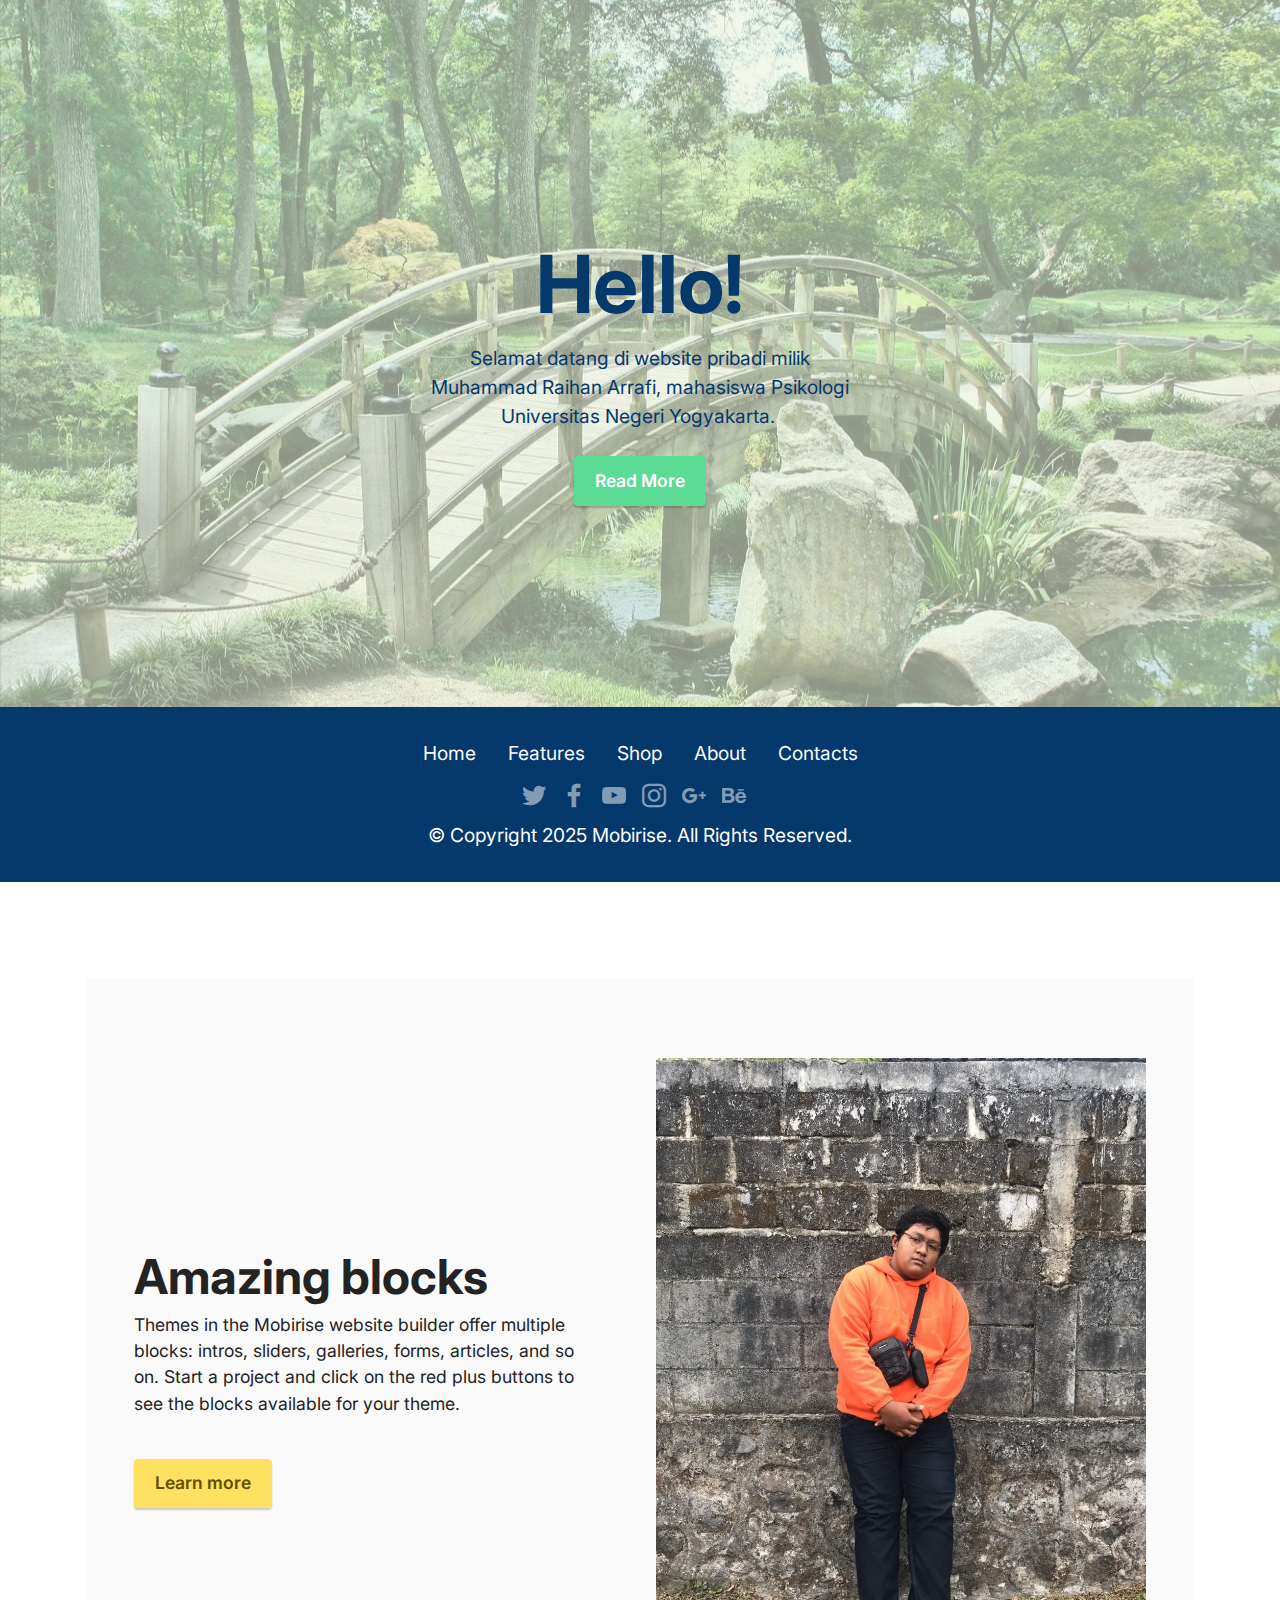
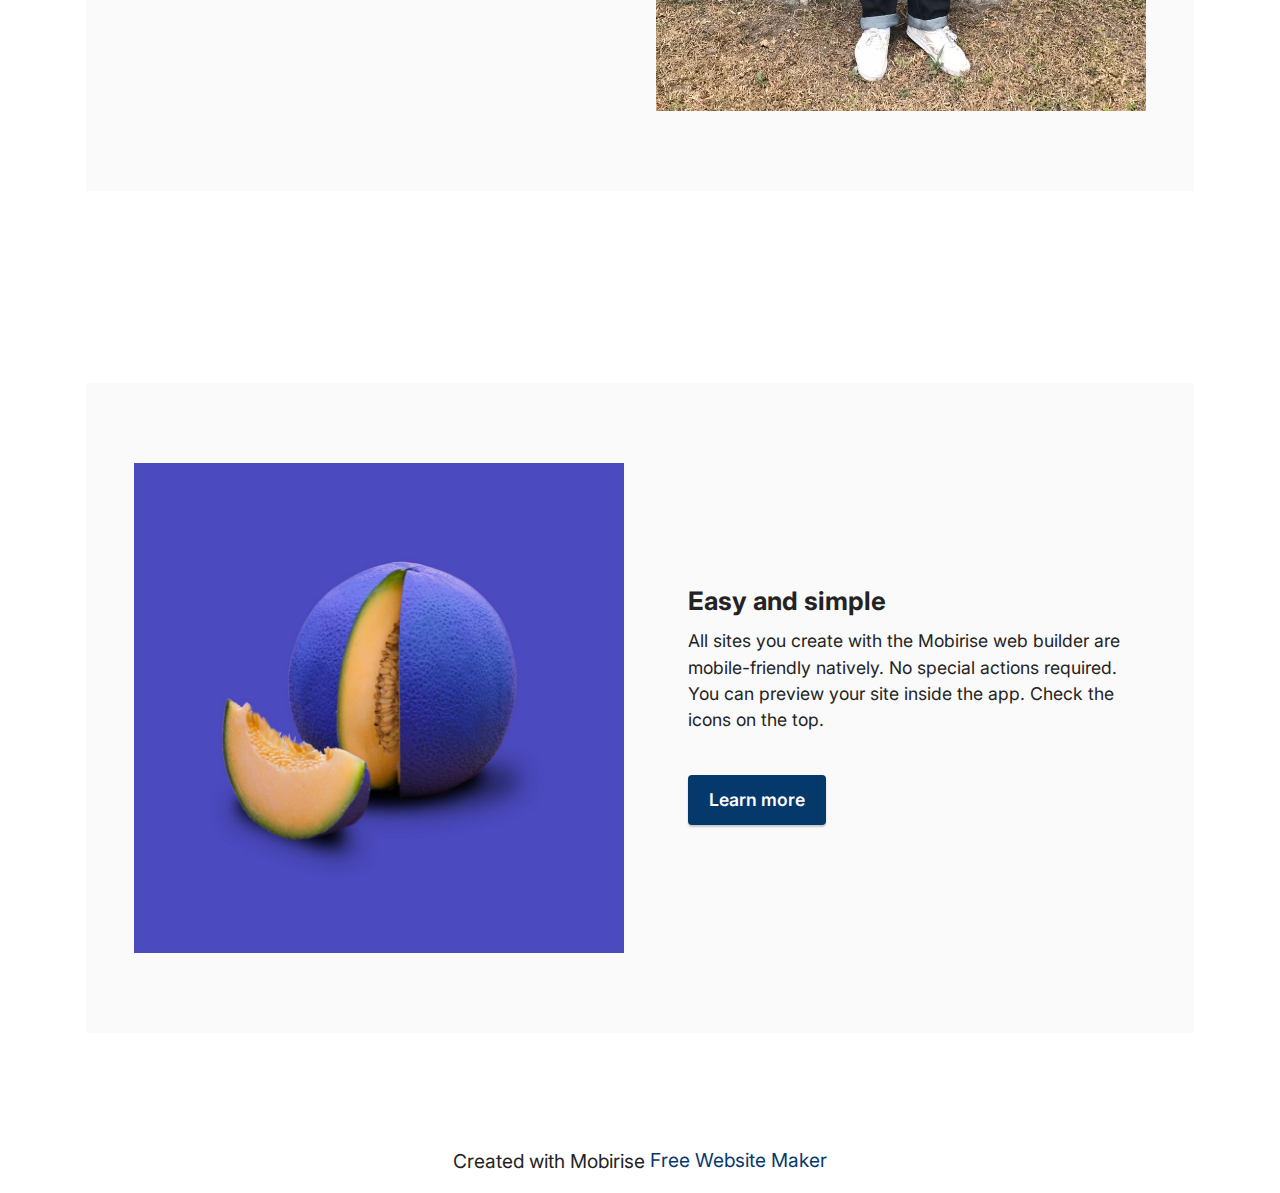
==== index.html @ 6d217d8e "create github pages" ====
<!DOCTYPE html>
<html  >
<head>
  <!-- Site made with Mobirise Website Builder v5.6.8, https://mobirise.com -->
  <meta charset="UTF-8">
  <meta http-equiv="X-UA-Compatible" content="IE=edge">
  <meta name="generator" content="Mobirise v5.6.8, mobirise.com">
  <meta name="twitter:card" content="summary_large_image"/>
  <meta name="twitter:image:src" content="">
  <meta property="og:image" content="">
  <meta name="twitter:title" content="Home">
  <meta name="viewport" content="width=device-width, initial-scale=1, minimum-scale=1">
  <link rel="shortcut icon" href="assets/images/logo5.png" type="image/x-icon">
  <meta name="description" content="">
  
  
  <title>Home</title>
  <link rel="stylesheet" href="assets/bootstrap/css/bootstrap.min.css">
  <link rel="stylesheet" href="assets/bootstrap/css/bootstrap-grid.min.css">
  <link rel="stylesheet" href="assets/bootstrap/css/bootstrap-reboot.min.css">
  <link rel="stylesheet" href="assets/socicon/css/styles.css">
  <link rel="stylesheet" href="assets/theme/css/style.css">
  <link rel="preload" href="https://fonts.googleapis.com/css?family=Inter:100,200,300,400,500,600,700,800,900&display=swap" as="style" onload="this.onload=null;this.rel='stylesheet'">
  <noscript><link rel="stylesheet" href="https://fonts.googleapis.com/css?family=Inter:100,200,300,400,500,600,700,800,900&display=swap"></noscript>
  <link rel="preload" as="style" href="assets/mobirise/css/mbr-additional.css"><link rel="stylesheet" href="assets/mobirise/css/mbr-additional.css" type="text/css">
  
  
  
  
</head>
<body>
  
  <section data-bs-version="5.1" class="header1 cid-sFCAOqBTxa" id="header1-i">

    

    <div class="mbr-overlay" style="opacity: 0.6; background-color: rgb(237, 245, 225);"></div>

    <div class="container">
        <div class="row justify-content-center">
            <div class="col-12 col-lg-8">
                <h1 class="mbr-section-title mbr-fonts-style mb-3 display-1"><strong>Hello!</strong></h1>
                
                <p class="mbr-text mbr-fonts-style display-7">Selamat datang di website pribadi milik
<br>Muhammad Raihan Arrafi, mahasiswa Psikologi
<br>Universitas Negeri Yogyakarta.&nbsp;<br></p>
                <div class="mbr-section-btn mt-3"><a class="btn btn-secondary display-4" href="index.html#features16-9">Read More</a></div>
            </div>
        </div>
    </div>
</section>

<section data-bs-version="5.1" class="footer3 cid-sFAOjz8nX7" once="footers" id="footer3-d">

    

    

    <div class="container">
        <div class="media-container-row align-center mbr-white">
            <div class="row row-links">
                <ul class="foot-menu">
                    
                    
                    
                    
                    
                <li class="foot-menu-item mbr-fonts-style display-7"><a href="#top" class="text-white">Home</a></li><li class="foot-menu-item mbr-fonts-style display-7"><a href="index.html#content4-5" class="text-white">Features</a></li><li class="foot-menu-item mbr-fonts-style display-7"><a href="index.html#content4-6" class="text-white">Shop</a></li><li class="foot-menu-item mbr-fonts-style display-7"><a href="index.html#features16-9" class="text-white">About</a></li><li class="foot-menu-item mbr-fonts-style display-7"><a href="index.html#contacts3-c" class="text-white">Contacts</a></li></ul>
            </div>
            <div class="row social-row">
                <div class="social-list align-right pb-2">
                    
                    
                    
                    
                    
                    
                <div class="soc-item">
                        <a href="https://twitter.com/mobirise" target="_blank">
                            <span class="socicon-twitter socicon mbr-iconfont mbr-iconfont-social"></span>
                        </a>
                    </div><div class="soc-item">
                        <a href="https://www.facebook.com/pages/Mobirise/1616226671953247" target="_blank">
                            <span class="socicon-facebook socicon mbr-iconfont mbr-iconfont-social"></span>
                        </a>
                    </div><div class="soc-item">
                        <a href="https://www.youtube.com/c/mobirise" target="_blank">
                            <span class="socicon-youtube socicon mbr-iconfont mbr-iconfont-social"></span>
                        </a>
                    </div><div class="soc-item">
                        <a href="https://instagram.com/mobirise" target="_blank">
                            <span class="socicon-instagram socicon mbr-iconfont mbr-iconfont-social"></span>
                        </a>
                    </div><div class="soc-item">
                        <a href="https://plus.google.com/u/0/+Mobirise" target="_blank">
                            <span class="socicon-googleplus socicon mbr-iconfont mbr-iconfont-social"></span>
                        </a>
                    </div><div class="soc-item">
                        <a href="https://www.behance.net/Mobirise" target="_blank">
                            <span class="socicon-behance socicon mbr-iconfont mbr-iconfont-social"></span>
                        </a>
                    </div></div>
            </div>
            <div class="row row-copirayt">
                <p class="mbr-text mb-0 mbr-fonts-style mbr-white align-center display-7">
                    © Copyright 2025 Mobirise. All Rights Reserved.
                </p>
            </div>
        </div>
    </div>
</section>

<section data-bs-version="5.1" class="features15 cid-t6nglUNCqf" id="features16-2">

    

    
    
    <div class="container">
        <div class="content-wrapper">
            <div class="row align-items-center">
                <div class="col-12 col-lg">
                    <div class="text-wrapper">
                        <h6 class="card-title mbr-fonts-style display-2">
                            <strong>Amazing blocks</strong>
                        </h6>
                        <p class="mbr-text mbr-fonts-style mb-4 display-4">
                            Themes in the Mobirise website builder offer multiple blocks: intros, sliders, galleries, forms, articles, and so on. Start a project and click on the red plus buttons to see the blocks available for your theme.</p>
                        <div class="mbr-section-btn mt-3">
                            <a class="btn btn-warning display-4" href="https://mobiri.se">Learn more</a>
                        </div>
                    </div>
                </div>
                <div class="col-12 col-lg-6">
                    <div class="image-wrapper">
                        <img src="assets/images/whatsapp-image-2022-05-20-at-4.01.38-pm.jpeg" alt="Mobirise Website Builder">
                    </div>
                </div>
            </div>
        </div>
    </div>
</section>

<section data-bs-version="5.1" class="features16 cid-t6nhcdOhXh" id="features17-3">
    

    
    
    <div class="container">
        <div class="content-wrapper">
            <div class="row align-items-center">
                <div class="col-12 col-lg-6">
                    <div class="image-wrapper">
                        <img src="assets/images/sq1.jpg" alt="Mobirise Website Builder">
                    </div>
                </div>
                <div class="col-12 col-lg">
                    <div class="text-wrapper">
                        <h6 class="card-title mbr-fonts-style display-5">
                            <strong>Easy and simple</strong>
                        </h6>
                        <p class="mbr-text mbr-fonts-style mb-4 display-4">
                            All sites you create with the Mobirise web builder are mobile-friendly natively. No special actions required. You can preview your site inside the app. Check the icons on the top.</p>
                        <div class="mbr-section-btn mt-3">
                            <a class="btn btn-primary display-4" href="https://mobiri.se">
                                Learn more
                            </a>
                        </div>
                    </div>
                </div>
            </div>
        </div>
    </div>
</section><section class="display-7" style="padding: 0;align-items: center;justify-content: center;flex-wrap: wrap;    align-content: center;display: flex;position: relative;height: 4rem;"><a href="https://mobiri.se/" style="flex: 1 1;height: 4rem;position: absolute;width: 100%;z-index: 1;"><img alt="" style="height: 4rem;" src="[data-uri]"></a><p style="margin: 0;text-align: center;" class="display-7">Created with Mobirise &#8204;</p><a style="z-index:1" href="https://mobirise.com/website-maker.html">Free Website Maker</a></section><script src="assets/bootstrap/js/bootstrap.bundle.min.js"></script>  <script src="assets/smoothscroll/smooth-scroll.js"></script>  <script src="assets/ytplayer/index.js"></script>  <script src="assets/theme/js/script.js"></script>  
  
  
</body>
</html>
---- assets/socicon/css/styles.css ----
@charset "UTF-8";

@font-face {
  font-family: 'Socicon';
  src:  url('../fonts/socicon.eot');
  src:  url('../fonts/socicon.eot?#iefix') format('embedded-opentype'),
    url('../fonts/socicon.woff2') format('woff2'),
    url('../fonts/socicon.ttf') format('truetype'),
    url('../fonts/socicon.woff') format('woff'),
    url('../fonts/socicon.svg#socicon') format('svg');
  font-weight: normal;
  font-style: normal;
  font-display: swap;
}

[data-icon]:before {
  font-family: "socicon" !important;
  content: attr(data-icon);
  font-style: normal !important;
  font-weight: normal !important;
  font-variant: normal !important;
  text-transform: none !important;
  speak: none;
  line-height: 1;
  -webkit-font-smoothing: antialiased;
  -moz-osx-font-smoothing: grayscale;
}

[class^="socicon-"], [class*=" socicon-"] {
  /* use !important to prevent issues with browser extensions that change fonts */
  font-family: 'Socicon' !important;
  speak: none;
  font-style: normal;
  font-weight: normal;
  font-variant: normal;
  text-transform: none;
  line-height: 1;

  /* Better Font Rendering =========== */
  -webkit-font-smoothing: antialiased;
  -moz-osx-font-smoothing: grayscale;
}

.socicon-eitaa:before {
  content: "\e97c";
}
.socicon-soroush:before {
  content: "\e97d";
}
.socicon-bale:before {
  content: "\e97e";
}
.socicon-zazzle:before {
  content: "\e97b";
}
.socicon-society6:before {
  content: "\e97a";
}
.socicon-redbubble:before {
  content: "\e979";
}
.socicon-avvo:before {
  content: "\e978";
}
.socicon-stitcher:before {
  content: "\e977";
}
.socicon-googlehangouts:before {
  content: "\e974";
}
.socicon-dlive:before {
  content: "\e975";
}
.socicon-vsco:before {
  content: "\e976";
}
.socicon-flipboard:before {
  content: "\e973";
}
.socicon-ubuntu:before {
  content: "\e958";
}
.socicon-artstation:before {
  content: "\e959";
}
.socicon-invision:before {
  content: "\e95a";
}
.socicon-torial:before {
  content: "\e95b";
}
.socicon-collectorz:before {
  content: "\e95c";
}
.socicon-seenthis:before {
  content: "\e95d";
}
.socicon-googleplaymusic:before {
  content: "\e95e";
}
.socicon-debian:before {
  content: "\e95f";
}
.socicon-filmfreeway:before {
  content: "\e960";
}
.socicon-gnome:before {
  content: "\e961";
}
.socicon-itchio:before {
  content: "\e962";
}
.socicon-jamendo:before {
  content: "\e963";
}
.socicon-mix:before {
  content: "\e964";
}
.socicon-sharepoint:before {
  content: "\e965";
}
.socicon-tinder:before {
  content: "\e966";
}
.socicon-windguru:before {
  content: "\e967";
}
.socicon-cdbaby:before {
  content: "\e968";
}
.socicon-elementaryos:before {
  content: "\e969";
}
.socicon-stage32:before {
  content: "\e96a";
}
.socicon-tiktok:before {
  content: "\e96b";
}
.socicon-gitter:before {
  content: "\e96c";
}
.socicon-letterboxd:before {
  content: "\e96d";
}
.socicon-threema:before {
  content: "\e96e";
}
.socicon-splice:before {
  content: "\e96f";
}
.socicon-metapop:before {
  content: "\e970";
}
.socicon-naver:before {
  content: "\e971";
}
.socicon-remote:before {
  content: "\e972";
}
.socicon-internet:before {
  content: "\e957";
}
.socicon-moddb:before {
  content: "\e94b";
}
.socicon-indiedb:before {
  content: "\e94c";
}
.socicon-traxsource:before {
  content: "\e94d";
}
.socicon-gamefor:before {
  content: "\e94e";
}
.socicon-pixiv:before {
  content: "\e94f";
}
.socicon-myanimelist:before {
  content: "\e950";
}
.socicon-blackberry:before {
  content: "\e951";
}
.socicon-wickr:before {
  content: "\e952";
}
.socicon-spip:before {
  content: "\e953";
}
.socicon-napster:before {
  content: "\e954";
}
.socicon-beatport:before {
  content: "\e955";
}
.socicon-hackerone:before {
  content: "\e956";
}
.socicon-hackernews:before {
  content: "\e946";
}
.socicon-smashwords:before {
  content: "\e947";
}
.socicon-kobo:before {
  content: "\e948";
}
.socicon-bookbub:before {
  content: "\e949";
}
.socicon-mailru:before {
  content: "\e94a";
}
.socicon-gitlab:before {
  content: "\e945";
}
.socicon-instructables:before {
  content: "\e944";
}
.socicon-portfolio:before {
  content: "\e943";
}
.socicon-codered:before {
  content: "\e940";
}
.socicon-origin:before {
  content: "\e941";
}
.socicon-nextdoor:before {
  content: "\e942";
}
.socicon-udemy:before {
  content: "\e93f";
}
.socicon-livemaster:before {
  content: "\e93e";
}
.socicon-crunchbase:before {
  content: "\e93b";
}
.socicon-homefy:before {
  content: "\e93c";
}
.socicon-calendly:before {
  content: "\e93d";
}
.socicon-realtor:before {
  content: "\e90f";
}
.socicon-tidal:before {
  content: "\e910";
}
.socicon-qobuz:before {
  content: "\e911";
}
.socicon-natgeo:before {
  content: "\e912";
}
.socicon-mastodon:before {
  content: "\e913";
}
.socicon-unsplash:before {
  content: "\e914";
}
.socicon-homeadvisor:before {
  content: "\e915";
}
.socicon-angieslist:before {
  content: "\e916";
}
.socicon-codepen:before {
  content: "\e917";
}
.socicon-slack:before {
  content: "\e918";
}
.socicon-openaigym:before {
  content: "\e919";
}
.socicon-logmein:before {
  content: "\e91a";
}
.socicon-fiverr:before {
  content: "\e91b";
}
.socicon-gotomeeting:before {
  content: "\e91c";
}
.socicon-aliexpress:before {
  content: "\e91d";
}
.socicon-guru:before {
  content: "\e91e";
}
.socicon-appstore:before {
  content: "\e91f";
}
.socicon-homes:before {
  content: "\e920";
}
.socicon-zoom:before {
  content: "\e921";
}
.socicon-alibaba:before {
  content: "\e922";
}
.socicon-craigslist:before {
  content: "\e923";
}
.socicon-wix:before {
  content: "\e924";
}
.socicon-redfin:before {
  content: "\e925";
}
.socicon-googlecalendar:before {
  content: "\e926";
}
.socicon-shopify:before {
  content: "\e927";
}
.socicon-freelancer:before {
  content: "\e928";
}
.socicon-seedrs:before {
  content: "\e929";
}
.socicon-bing:before {
  content: "\e92a";
}
.socicon-doodle:before {
  content: "\e92b";
}
.socicon-bonanza:before {
  content: "\e92c";
}
.socicon-squarespace:before {
  content: "\e92d";
}
.socicon-toptal:before {
  content: "\e92e";
}
.socicon-gust:before {
  content: "\e92f";
}
.socicon-ask:before {
  content: "\e930";
}
.socicon-trulia:before {
  content: "\e931";
}
.socicon-loomly:before {
  content: "\e932";
}
.socicon-ghost:before {
  content: "\e933";
}
.socicon-upwork:before {
  content: "\e934";
}
.socicon-fundable:before {
  content: "\e935";
}
.socicon-booking:before {
  content: "\e936";
}
.socicon-googlemaps:before {
  content: "\e937";
}
.socicon-zillow:before {
  content: "\e938";
}
.socicon-niconico:before {
  content: "\e939";
}
.socicon-toneden:before {
  content: "\e93a";
}
.socicon-augment:before {
  content: "\e908";
}
.socicon-bitbucket:before {
  content: "\e909";
}
.socicon-fyuse:before {
  content: "\e90a";
}
.socicon-yt-gaming:before {
  content: "\e90b";
}
.socicon-sketchfab:before {
  content: "\e90c";
}
.socicon-mobcrush:before {
  content: "\e90d";
}
.socicon-microsoft:before {
  content: "\e90e";
}
.socicon-pandora:before {
  content: "\e907";
}
.socicon-messenger:before {
  content: "\e906";
}
.socicon-gamewisp:before {
  content: "\e905";
}
.socicon-bloglovin:before {
  content: "\e904";
}
.socicon-tunein:before {
  content: "\e903";
}
.socicon-gamejolt:before {
  content: "\e901";
}
.socicon-trello:before {
  content: "\e902";
}
.socicon-spreadshirt:before {
  content: "\e900";
}
.socicon-500px:before {
  content: "\e000";
}
.socicon-8tracks:before {
  content: "\e001";
}
.socicon-airbnb:before {
  content: "\e002";
}
.socicon-alliance:before {
  content: "\e003";
}
.socicon-amazon:before {
  content: "\e004";
}
.socicon-amplement:before {
  content: "\e005";
}
.socicon-android:before {
  content: "\e006";
}
.socicon-angellist:before {
  content: "\e007";
}
.socicon-apple:before {
  content: "\e008";
}
.socicon-appnet:before {
  content: "\e009";
}
.socicon-baidu:before {
  content: "\e00a";
}
.socicon-bandcamp:before {
  content: "\e00b";
}
.socicon-battlenet:before {
  content: "\e00c";
}
.socicon-mixer:before {
  content: "\e00d";
}
.socicon-bebee:before {
  content: "\e00e";
}
.socicon-bebo:before {
  content: "\e00f";
}
.socicon-behance:before {
  content: "\e010";
}
.socicon-blizzard:before {
  content: "\e011";
}
.socicon-blogger:before {
  content: "\e012";
}
.socicon-buffer:before {
  content: "\e013";
}
.socicon-chrome:before {
  content: "\e014";
}
.socicon-coderwall:before {
  content: "\e015";
}
.socicon-curse:before {
  content: "\e016";
}
.socicon-dailymotion:before {
  content: "\e017";
}
.socicon-deezer:before {
  content: "\e018";
}
.socicon-delicious:before {
  content: "\e019";
}
.socicon-deviantart:before {
  content: "\e01a";
}
.socicon-diablo:before {
  content: "\e01b";
}
.socicon-digg:before {
  content: "\e01c";
}
.socicon-discord:before {
  content: "\e01d";
}
.socicon-disqus:before {
  content: "\e01e";
}
.socicon-douban:before {
  content: "\e01f";
}
.socicon-draugiem:before {
  content: "\e020";
}
.socicon-dribbble:before {
  content: "\e021";
}
.socicon-drupal:before {
  content: "\e022";
}
.socicon-ebay:before {
  content: "\e023";
}
.socicon-ello:before {
  content: "\e024";
}
.socicon-endomodo:before {
  content: "\e025";
}
.socicon-envato:before {
  content: "\e026";
}
.socicon-etsy:before {
  content: "\e027";
}
.socicon-facebook:before {
  content: "\e028";
}
.socicon-feedburner:before {
  content: "\e029";
}
.socicon-filmweb:before {
  content: "\e02a";
}
.socicon-firefox:before {
  content: "\e02b";
}
.socicon-flattr:before {
  content: "\e02c";
}
.socicon-flickr:before {
  content: "\e02d";
}
.socicon-formulr:before {
  content: "\e02e";
}
.socicon-forrst:before {
  content: "\e02f";
}
.socicon-foursquare:before {
  content: "\e030";
}
.socicon-friendfeed:before {
  content: "\e031";
}
.socicon-github:before {
  content: "\e032";
}
.socicon-goodreads:before {
  content: "\e033";
}
.socicon-google:before {
  content: "\e034";
}
.socicon-googlescholar:before {
  content: "\e035";
}
.socicon-googlegroups:before {
  content: "\e036";
}
.socicon-googlephotos:before {
  content: "\e037";
}
.socicon-googleplus:before {
  content: "\e038";
}
.socicon-grooveshark:before {
  content: "\e039";
}
.socicon-hackerrank:before {
  content: "\e03a";
}
.socicon-hearthstone:before {
  content: "\e03b";
}
.socicon-hellocoton:before {
  content: "\e03c";
}
.socicon-heroes:before {
  content: "\e03d";
}
.socicon-smashcast:before {
  content: "\e03e";
}
.socicon-horde:before {
  content: "\e03f";
}
.socicon-houzz:before {
  content: "\e040";
}
.socicon-icq:before {
  content: "\e041";
}
.socicon-identica:before {
  content: "\e042";
}
.socicon-imdb:before {
  content: "\e043";
}
.socicon-instagram:before {
  content: "\e044";
}
.socicon-issuu:before {
  content: "\e045";
}
.socicon-istock:before {
  content: "\e046";
}
.socicon-itunes:before {
  content: "\e047";
}
.socicon-keybase:before {
  content: "\e048";
}
.socicon-lanyrd:before {
  content: "\e049";
}
.socicon-lastfm:before {
  content: "\e04a";
}
.socicon-line:before {
  content: "\e04b";
}
.socicon-linkedin:before {
  content: "\e04c";
}
.socicon-livejournal:before {
  content: "\e04d";
}
.socicon-lyft:before {
  content: "\e04e";
}
.socicon-macos:before {
  content: "\e04f";
}
.socicon-mail:before {
  content: "\e050";
}
.socicon-medium:before {
  content: "\e051";
}
.socicon-meetup:before {
  content: "\e052";
}
.socicon-mixcloud:before {
  content: "\e053";
}
.socicon-modelmayhem:before {
  content: "\e054";
}
.socicon-mumble:before {
  content: "\e055";
}
.socicon-myspace:before {
  content: "\e056";
}
.socicon-newsvine:before {
  content: "\e057";
}
.socicon-nintendo:before {
  content: "\e058";
}
.socicon-npm:before {
  content: "\e059";
}
.socicon-odnoklassniki:before {
  content: "\e05a";
}
.socicon-openid:before {
  content: "\e05b";
}
.socicon-opera:before {
  content: "\e05c";
}
.socicon-outlook:before {
  content: "\e05d";
}
.socicon-overwatch:before {
  content: "\e05e";
}
.socicon-patreon:before {
  content: "\e05f";
}
.socicon-paypal:before {
  content: "\e060";
}
.socicon-periscope:before {
  content: "\e061";
}
.socicon-persona:before {
  content: "\e062";
}
.socicon-pinterest:before {
  content: "\e063";
}
.socicon-play:before {
  content: "\e064";
}
.socicon-player:before {
  content: "\e065";
}
.socicon-playstation:before {
  content: "\e066";
}
.socicon-pocket:before {
  content: "\e067";
}
.socicon-qq:before {
  content: "\e068";
}
.socicon-quora:before {
  content: "\e069";
}
.socicon-raidcall:before {
  content: "\e06a";
}
.socicon-ravelry:before {
  content: "\e06b";
}
.socicon-reddit:before {
  content: "\e06c";
}
.socicon-renren:before {
  content: "\e06d";
}
.socicon-researchgate:before {
  content: "\e06e";
}
.socicon-residentadvisor:before {
  content: "\e06f";
}
.socicon-reverbnation:before {
  content: "\e070";
}
.socicon-rss:before {
  content: "\e071";
}
.socicon-sharethis:before {
  content: "\e072";
}
.socicon-skype:before {
  content: "\e073";
}
.socicon-slideshare:before {
  content: "\e074";
}
.socicon-smugmug:before {
  content: "\e075";
}
.socicon-snapchat:before {
  content: "\e076";
}
.socicon-songkick:before {
  content: "\e077";
}
.socicon-soundcloud:before {
  content: "\e078";
}
.socicon-spotify:before {
  content: "\e079";
}
.socicon-stackexchange:before {
  content: "\e07a";
}
.socicon-stackoverflow:before {
  content: "\e07b";
}
.socicon-starcraft:before {
  content: "\e07c";
}
.socicon-stayfriends:before {
  content: "\e07d";
}
.socicon-steam:before {
  content: "\e07e";
}
.socicon-storehouse:before {
  content: "\e07f";
}
.socicon-strava:before {
  content: "\e080";
}
.socicon-streamjar:before {
  content: "\e081";
}
.socicon-stumbleupon:before {
  content: "\e082";
}
.socicon-swarm:before {
  content: "\e083";
}
.socicon-teamspeak:before {
  content: "\e084";
}
.socicon-teamviewer:before {
  content: "\e085";
}
.socicon-technorati:before {
  content: "\e086";
}
.socicon-telegram:before {
  content: "\e087";
}
.socicon-tripadvisor:before {
  content: "\e088";
}
.socicon-tripit:before {
  content: "\e089";
}
.socicon-triplej:before {
  content: "\e08a";
}
.socicon-tumblr:before {
  content: "\e08b";
}
.socicon-twitch:before {
  content: "\e08c";
}
.socicon-twitter:before {
  content: "\e08d";
}
.socicon-uber:before {
  content: "\e08e";
}
.socicon-ventrilo:before {
  content: "\e08f";
}
.socicon-viadeo:before {
  content: "\e090";
}
.socicon-viber:before {
  content: "\e091";
}
.socicon-viewbug:before {
  content: "\e092";
}
.socicon-vimeo:before {
  content: "\e093";
}
.socicon-vine:before {
  content: "\e094";
}
.socicon-vkontakte:before {
  content: "\e095";
}
.socicon-warcraft:before {
  content: "\e096";
}
.socicon-wechat:before {
  content: "\e097";
}
.socicon-weibo:before {
  content: "\e098";
}
.socicon-whatsapp:before {
  content: "\e099";
}
.socicon-wikipedia:before {
  content: "\e09a";
}
.socicon-windows:before {
  content: "\e09b";
}
.socicon-wordpress:before {
  content: "\e09c";
}
.socicon-wykop:before {
  content: "\e09d";
}
.socicon-xbox:before {
  content: "\e09e";
}
.socicon-xing:before {
  content: "\e09f";
}
.socicon-yahoo:before {
  content: "\e0a0";
}
.socicon-yammer:before {
  content: "\e0a1";
}
.socicon-yandex:before {
  content: "\e0a2";
}
.socicon-yelp:before {
  content: "\e0a3";
}
.socicon-younow:before {
  content: "\e0a4";
}
.socicon-youtube:before {
  content: "\e0a5";
}
.socicon-zapier:before {
  content: "\e0a6";
}
.socicon-zerply:before {
  content: "\e0a7";
}
.socicon-zomato:before {
  content: "\e0a8";
}
.socicon-zynga:before {
  content: "\e0a9";
}
---- assets/theme/css/style.css ----
@charset "UTF-8";
section {
  background-color: #ffffff;
}

body {
  font-style: normal;
  line-height: 1.5;
  font-weight: 400;
  color: #232323;
  position: relative;
}

button {
  background-color: transparent;
  border-color: transparent;
}

section,
.container,
.container-fluid {
  position: relative;
  word-wrap: break-word;
}

a.mbr-iconfont:hover {
  text-decoration: none;
}

.article .lead p,
.article .lead ul,
.article .lead ol,
.article .lead pre,
.article .lead blockquote {
  margin-bottom: 0;
}

a {
  font-style: normal;
  font-weight: 400;
  cursor: pointer;
}
a, a:hover {
  text-decoration: none;
}

.mbr-section-title {
  font-style: normal;
  line-height: 1.3;
}

.mbr-section-subtitle {
  line-height: 1.3;
}

.mbr-text {
  font-style: normal;
  line-height: 1.7;
}

h1,
h2,
h3,
h4,
h5,
h6,
.display-1,
.display-2,
.display-4,
.display-5,
.display-7,
span,
p,
a {
  line-height: 1;
  word-break: break-word;
  word-wrap: break-word;
  font-weight: 400;
}

b,
strong {
  font-weight: bold;
}

input:-webkit-autofill, input:-webkit-autofill:hover, input:-webkit-autofill:focus, input:-webkit-autofill:active {
  transition-delay: 9999s;
  -webkit-transition-property: background-color, color;
  transition-property: background-color, color;
}

textarea[type=hidden] {
  display: none;
}

section {
  background-position: 50% 50%;
  background-repeat: no-repeat;
  background-size: cover;
}
section .mbr-background-video,
section .mbr-background-video-preview {
  position: absolute;
  bottom: 0;
  left: 0;
  right: 0;
  top: 0;
}

.hidden {
  visibility: hidden;
}

.mbr-z-index20 {
  z-index: 20;
}

/*! Base colors */
.mbr-white {
  color: #ffffff;
}

.mbr-black {
  color: #111111;
}

.mbr-bg-white {
  background-color: #ffffff;
}

.mbr-bg-black {
  background-color: #000000;
}

/*! Text-aligns */
.align-left {
  text-align: left;
}

.align-center {
  text-align: center;
}

.align-right {
  text-align: right;
}

/*! Font-weight  */
.mbr-light {
  font-weight: 300;
}

.mbr-regular {
  font-weight: 400;
}

.mbr-semibold {
  font-weight: 500;
}

.mbr-bold {
  font-weight: 700;
}

/*! Media  */
.media-content {
  flex-basis: 100%;
}

.media-container-row {
  display: flex;
  flex-direction: row;
  flex-wrap: wrap;
  justify-content: center;
  align-content: center;
  align-items: start;
}
.media-container-row .media-size-item {
  width: 400px;
}

.media-container-column {
  display: flex;
  flex-direction: column;
  flex-wrap: wrap;
  justify-content: center;
  align-content: center;
  align-items: stretch;
}
.media-container-column > * {
  width: 100%;
}

@media (min-width: 992px) {
  .media-container-row {
    flex-wrap: nowrap;
  }
}
figure {
  margin-bottom: 0;
  overflow: hidden;
}

figure[mbr-media-size] {
  transition: width 0.1s;
}

img,
iframe {
  display: block;
  width: 100%;
}

.card {
  background-color: transparent;
  border: none;
}

.card-box {
  width: 100%;
}

.card-img {
  text-align: center;
  flex-shrink: 0;
  -webkit-flex-shrink: 0;
}

.media {
  max-width: 100%;
  margin: 0 auto;
}

.mbr-figure {
  align-self: center;
}

.media-container > div {
  max-width: 100%;
}

.mbr-figure img,
.card-img img {
  width: 100%;
}

@media (max-width: 991px) {
  .media-size-item {
    width: auto !important;
  }

  .media {
    width: auto;
  }

  .mbr-figure {
    width: 100% !important;
  }
}
/*! Buttons */
.mbr-section-btn {
  margin-left: -0.6rem;
  margin-right: -0.6rem;
  font-size: 0;
}

.btn {
  font-weight: 600;
  border-width: 1px;
  font-style: normal;
  margin: 0.6rem 0.6rem;
  white-space: normal;
  transition: all 0.2s ease-in-out;
  display: inline-flex;
  align-items: center;
  justify-content: center;
  word-break: break-word;
}

.btn-sm {
  font-weight: 600;
  letter-spacing: 0px;
  transition: all 0.3s ease-in-out;
}

.btn-md {
  font-weight: 600;
  letter-spacing: 0px;
  transition: all 0.3s ease-in-out;
}

.btn-lg {
  font-weight: 600;
  letter-spacing: 0px;
  transition: all 0.3s ease-in-out;
}

.btn-form {
  margin: 0;
}
.btn-form:hover {
  cursor: pointer;
}

nav .mbr-section-btn {
  margin-left: 0rem;
  margin-right: 0rem;
}

/*! Btn icon margin */
.btn .mbr-iconfont,
.btn.btn-sm .mbr-iconfont {
  order: 1;
  cursor: pointer;
  margin-left: 0.5rem;
  vertical-align: sub;
}

.btn.btn-md .mbr-iconfont,
.btn.btn-md .mbr-iconfont {
  margin-left: 0.8rem;
}

.mbr-regular {
  font-weight: 400;
}

.mbr-semibold {
  font-weight: 500;
}

.mbr-bold {
  font-weight: 700;
}

[type=submit] {
  -webkit-appearance: none;
}

/*! Full-screen */
.mbr-fullscreen .mbr-overlay {
  min-height: 100vh;
}

.mbr-fullscreen {
  display: flex;
  display: -moz-flex;
  display: -ms-flex;
  display: -o-flex;
  align-items: center;
  min-height: 100vh;
  padding-top: 3rem;
  padding-bottom: 3rem;
}

/*! Map */
.map {
  height: 25rem;
  position: relative;
}
.map iframe {
  width: 100%;
  height: 100%;
}

/*! Scroll to top arrow */
.mbr-arrow-up {
  bottom: 25px;
  right: 90px;
  position: fixed;
  text-align: right;
  z-index: 5000;
  color: #ffffff;
  font-size: 22px;
}

.mbr-arrow-up a {
  background: rgba(0, 0, 0, 0.2);
  border-radius: 50%;
  color: #fff;
  display: inline-block;
  height: 60px;
  width: 60px;
  border: 2px solid #fff;
  outline-style: none !important;
  position: relative;
  text-decoration: none;
  transition: all 0.3s ease-in-out;
  cursor: pointer;
  text-align: center;
}
.mbr-arrow-up a:hover {
  background-color: rgba(0, 0, 0, 0.4);
}
.mbr-arrow-up a i {
  line-height: 60px;
}

.mbr-arrow-up-icon {
  display: block;
  color: #fff;
}

.mbr-arrow-up-icon::before {
  content: "›";
  display: inline-block;
  font-family: serif;
  font-size: 22px;
  line-height: 1;
  font-style: normal;
  position: relative;
  top: 6px;
  left: -4px;
  transform: rotate(-90deg);
}

/*! Arrow Down */
.mbr-arrow {
  position: absolute;
  bottom: 45px;
  left: 50%;
  width: 60px;
  height: 60px;
  cursor: pointer;
  background-color: rgba(80, 80, 80, 0.5);
  border-radius: 50%;
  transform: translateX(-50%);
}
@media (max-width: 767px) {
  .mbr-arrow {
    display: none;
  }
}
.mbr-arrow > a {
  display: inline-block;
  text-decoration: none;
  outline-style: none;
  -webkit-animation: arrowdown 1.7s ease-in-out infinite;
          animation: arrowdown 1.7s ease-in-out infinite;
  color: #ffffff;
}
.mbr-arrow > a > i {
  position: absolute;
  top: -2px;
  left: 15px;
  font-size: 2rem;
}

#scrollToTop a i::before {
  content: "";
  position: absolute;
  display: block;
  border-bottom: 2.5px solid #fff;
  border-left: 2.5px solid #fff;
  width: 27.8%;
  height: 27.8%;
  left: 50%;
  top: 51%;
  transform: translateY(-30%) translateX(-50%) rotate(135deg);
}

@keyframes arrowdown {
  0% {
    transform: translateY(0px);
  }
  50% {
    transform: translateY(-5px);
  }
  100% {
    transform: translateY(0px);
  }
}
@-webkit-keyframes arrowdown {
  0% {
    transform: translateY(0px);
  }
  50% {
    transform: translateY(-5px);
  }
  100% {
    transform: translateY(0px);
  }
}
@media (max-width: 500px) {
  .mbr-arrow-up {
    left: 0;
    right: 0;
    text-align: center;
  }
}
/*Gradients animation*/
@keyframes gradient-animation {
  from {
    background-position: 0% 100%;
    -webkit-animation-timing-function: ease-in-out;
            animation-timing-function: ease-in-out;
  }
  to {
    background-position: 100% 0%;
    -webkit-animation-timing-function: ease-in-out;
            animation-timing-function: ease-in-out;
  }
}
@-webkit-keyframes gradient-animation {
  from {
    background-position: 0% 100%;
    -webkit-animation-timing-function: ease-in-out;
            animation-timing-function: ease-in-out;
  }
  to {
    background-position: 100% 0%;
    -webkit-animation-timing-function: ease-in-out;
            animation-timing-function: ease-in-out;
  }
}
.bg-gradient {
  background-size: 200% 200%;
  animation: gradient-animation 5s infinite alternate;
  -webkit-animation: gradient-animation 5s infinite alternate;
}

.menu .navbar-brand {
  display: -webkit-flex;
}
.menu .navbar-brand span {
  display: flex;
  display: -webkit-flex;
}
.menu .navbar-brand .navbar-caption-wrap {
  display: -webkit-flex;
}
.menu .navbar-brand .navbar-logo img {
  display: -webkit-flex;
  width: auto;
}
@media (min-width: 768px) and (max-width: 991px) {
  .menu .navbar-toggleable-sm .navbar-nav {
    display: -ms-flexbox;
  }
}
@media (max-width: 991px) {
  .menu .navbar-collapse {
    max-height: 93.5vh;
  }
  .menu .navbar-collapse.show {
    overflow: auto;
  }
}
@media (min-width: 992px) {
  .menu .navbar-nav.nav-dropdown {
    display: -webkit-flex;
  }
  .menu .navbar-toggleable-sm .navbar-collapse {
    display: -webkit-flex !important;
  }
  .menu .collapsed .navbar-collapse {
    max-height: 93.5vh;
  }
  .menu .collapsed .navbar-collapse.show {
    overflow: auto;
  }
}
@media (max-width: 767px) {
  .menu .navbar-collapse {
    max-height: 80vh;
  }
}

.nav-link .mbr-iconfont {
  margin-right: 0.5rem;
}

.navbar {
  display: -webkit-flex;
  -webkit-flex-wrap: wrap;
  -webkit-align-items: center;
  -webkit-justify-content: space-between;
}

.navbar-collapse {
  -webkit-flex-basis: 100%;
  -webkit-flex-grow: 1;
  -webkit-align-items: center;
}

.nav-dropdown .link {
  padding: 0.667em 1.667em !important;
  margin: 0 !important;
}

.nav {
  display: -webkit-flex;
  -webkit-flex-wrap: wrap;
}

.row {
  display: -webkit-flex;
  -webkit-flex-wrap: wrap;
}

.justify-content-center {
  -webkit-justify-content: center;
}

.form-inline {
  display: -webkit-flex;
}

.card-wrapper {
  -webkit-flex: 1;
}

.carousel-control {
  z-index: 10;
  display: -webkit-flex;
}

.carousel-controls {
  display: -webkit-flex;
}

.media {
  display: -webkit-flex;
}

.form-group:focus {
  outline: none;
}

.jq-selectbox__select {
  padding: 7px 0;
  position: relative;
}

.jq-selectbox__dropdown {
  overflow: hidden;
  border-radius: 10px;
  position: absolute;
  top: 100%;
  left: 0 !important;
  width: 100% !important;
}

.jq-selectbox__trigger-arrow {
  right: 0;
  transform: translateY(-50%);
}

.jq-selectbox li {
  padding: 1.07em 0.5em;
}

input[type=range] {
  padding-left: 0 !important;
  padding-right: 0 !important;
}

.modal-dialog,
.modal-content {
  height: 100%;
}

.modal-dialog .carousel-inner {
  height: calc(100vh - 1.75rem);
}
@media (max-width: 575px) {
  .modal-dialog .carousel-inner {
    height: calc(100vh - 1rem);
  }
}

.carousel-item {
  text-align: center;
}

.carousel-item img {
  margin: auto;
}

.navbar-toggler {
  align-self: flex-start;
  padding: 0.25rem 0.75rem;
  font-size: 1.25rem;
  line-height: 1;
  background: transparent;
  border: 1px solid transparent;
  border-radius: 0.25rem;
}

.navbar-toggler:focus,
.navbar-toggler:hover {
  text-decoration: none;
  box-shadow: none;
}

.navbar-toggler-icon {
  display: inline-block;
  width: 1.5em;
  height: 1.5em;
  vertical-align: middle;
  content: "";
  background: no-repeat center center;
  background-size: 100% 100%;
}

.navbar-toggler-left {
  position: absolute;
  left: 1rem;
}

.navbar-toggler-right {
  position: absolute;
  right: 1rem;
}

.card-img {
  width: auto;
}

.menu .navbar.collapsed:not(.beta-menu) {
  flex-direction: column;
}

.carousel-item.active,
.carousel-item-next,
.carousel-item-prev {
  display: flex;
}

.note-air-layout .dropup .dropdown-menu,
.note-air-layout .navbar-fixed-bottom .dropdown .dropdown-menu {
  bottom: initial !important;
}

html,
body {
  height: auto;
  min-height: 100vh;
}

.dropup .dropdown-toggle::after {
  display: none;
}

.form-asterisk {
  font-family: initial;
  position: absolute;
  top: -2px;
  font-weight: normal;
}

.form-control-label {
  position: relative;
  cursor: pointer;
  margin-bottom: 0.357em;
  padding: 0;
}

.alert {
  color: #ffffff;
  border-radius: 0;
  border: 0;
  font-size: 1.1rem;
  line-height: 1.5;
  margin-bottom: 1.875rem;
  padding: 1.25rem;
  position: relative;
  text-align: center;
}
.alert.alert-form::after {
  background-color: inherit;
  bottom: -7px;
  content: "";
  display: block;
  height: 14px;
  left: 50%;
  margin-left: -7px;
  position: absolute;
  transform: rotate(45deg);
  width: 14px;
}

.form-control {
  background-color: #ffffff;
  background-clip: border-box;
  color: #232323;
  line-height: 1rem !important;
  height: auto;
  padding: 0.6rem 1.2rem;
  transition: border-color 0.25s ease 0s;
  border: 1px solid transparent !important;
  border-radius: 4px;
  box-shadow: rgba(0, 0, 0, 0.07) 0px 1px 1px 0px, rgba(0, 0, 0, 0.07) 0px 1px 3px 0px, rgba(0, 0, 0, 0.03) 0px 0px 0px 1px;
}
.form-active .form-control:invalid {
  border-color: red;
}

form .row {
  margin-left: -0.6rem;
  margin-right: -0.6rem;
}
form .row [class*=col] {
  padding-left: 0.6rem;
  padding-right: 0.6rem;
}

form .mbr-section-btn {
  margin: 0;
  padding-left: 0.6rem;
  padding-right: 0.6rem;
}

form .btn {
  display: flex;
  padding: 0.6rem 1.2rem;
  margin: 0;
}

form .form-check-input {
  margin-top: 0.5;
}

textarea.form-control {
  line-height: 1.5rem !important;
}

.form-group {
  margin-bottom: 1.2rem;
}

.form-control,
form .btn {
  min-height: 48px;
}

.gdpr-block label span.textGDPR input[name=gdpr] {
  top: 7px;
}

.form-control:focus {
  box-shadow: none;
}

:focus {
  outline: none;
}

.mbr-overlay {
  background-color: #000;
  bottom: 0;
  left: 0;
  opacity: 0.5;
  position: absolute;
  right: 0;
  top: 0;
  z-index: 0;
  pointer-events: none;
}

blockquote {
  font-style: italic;
  padding: 3rem;
  font-size: 1.09rem;
  position: relative;
  border-left: 3px solid;
}

ul,
ol,
pre,
blockquote {
  margin-bottom: 2.3125rem;
}

.mt-4 {
  margin-top: 2rem !important;
}

.mb-4 {
  margin-bottom: 2rem !important;
}

@media (min-width: 992px) {
  .container {
    padding-left: 16px;
    padding-right: 16px;
  }

  .row {
    margin-left: -16px;
    margin-right: -16px;
  }
  .row > [class*=col] {
    padding-left: 16px;
    padding-right: 16px;
  }
}
@media (min-width: 768px) {
  .container-fluid {
    padding-left: 32px;
    padding-right: 32px;
  }
}
@media (min-width: 768px) and (max-width: 991px) {
  .mbr-container {
    padding-left: 32px;
    padding-right: 32px;
  }
}
@media (max-width: 767px) {
  .mbr-container {
    padding-left: 16px;
    padding-right: 16px;
  }
}
.card-wrapper,
.item-wrapper {
  overflow: hidden;
}

.app-video-wrapper > img {
  opacity: 1;
}

.item {
  position: relative;
}

.dropdown-menu .dropdown-menu {
  left: 100%;
}

.dropdown-item + .dropdown-menu {
  display: none;
}

.dropdown-item:hover + .dropdown-menu,
.dropdown-menu:hover {
  display: block;
}

@media (min-aspect-ratio: 16/9) {
  .mbr-video-foreground {
    height: 300% !important;
    top: -100% !important;
  }
}
@media (max-aspect-ratio: 16/9) {
  .mbr-video-foreground {
    width: 300% !important;
    left: -100% !important;
  }
}.engine {
	position: absolute;
	text-indent: -2400px;
	text-align: center;
	padding: 0;
	top: 0;
	left: -2400px;
}
---- assets/mobirise/css/mbr-additional.css ----
.btn {
  border-width: 2px;
}
body {
  font-family: Jost;
}
.display-1 {
  font-family: 'Inter', sans-serif;
  font-size: 5rem;
  line-height: 1.1;
}
.display-1 > .mbr-iconfont {
  font-size: 6.25rem;
}
.display-2 {
  font-family: 'Inter', sans-serif;
  font-size: 3rem;
  line-height: 1.1;
}
.display-2 > .mbr-iconfont {
  font-size: 3.75rem;
}
.display-4 {
  font-family: 'Inter', sans-serif;
  font-size: 1.1rem;
  line-height: 1.5;
}
.display-4 > .mbr-iconfont {
  font-size: 1.375rem;
}
.display-5 {
  font-family: 'Inter', sans-serif;
  font-size: 1.6rem;
  line-height: 1.5;
}
.display-5 > .mbr-iconfont {
  font-size: 2rem;
}
.display-7 {
  font-family: 'Inter', sans-serif;
  font-size: 1.2rem;
  line-height: 1.5;
}
.display-7 > .mbr-iconfont {
  font-size: 1.5rem;
}
/* ---- Fluid typography for mobile devices ---- */
/* 1.4 - font scale ratio ( bootstrap == 1.42857 ) */
/* 100vw - current viewport width */
/* (48 - 20)  48 == 48rem == 768px, 20 == 20rem == 320px(minimal supported viewport) */
/* 0.65 - min scale variable, may vary */
@media (max-width: 992px) {
  .display-1 {
    font-size: 4rem;
  }
}
@media (max-width: 768px) {
  .display-1 {
    font-size: 3.5rem;
    font-size: calc( 2.4rem + (5 - 2.4) * ((100vw - 20rem) / (48 - 20)));
    line-height: calc( 1.1 * (2.4rem + (5 - 2.4) * ((100vw - 20rem) / (48 - 20))));
  }
  .display-2 {
    font-size: 2.4rem;
    font-size: calc( 1.7rem + (3 - 1.7) * ((100vw - 20rem) / (48 - 20)));
    line-height: calc( 1.3 * (1.7rem + (3 - 1.7) * ((100vw - 20rem) / (48 - 20))));
  }
  .display-4 {
    font-size: 0.88rem;
    font-size: calc( 1.0350000000000001rem + (1.1 - 1.0350000000000001) * ((100vw - 20rem) / (48 - 20)));
    line-height: calc( 1.4 * (1.0350000000000001rem + (1.1 - 1.0350000000000001) * ((100vw - 20rem) / (48 - 20))));
  }
  .display-5 {
    font-size: 1.28rem;
    font-size: calc( 1.21rem + (1.6 - 1.21) * ((100vw - 20rem) / (48 - 20)));
    line-height: calc( 1.4 * (1.21rem + (1.6 - 1.21) * ((100vw - 20rem) / (48 - 20))));
  }
  .display-7 {
    font-size: 0.96rem;
    font-size: calc( 1.07rem + (1.2 - 1.07) * ((100vw - 20rem) / (48 - 20)));
    line-height: calc( 1.4 * (1.07rem + (1.2 - 1.07) * ((100vw - 20rem) / (48 - 20))));
  }
}
/* Buttons */
.btn {
  padding: 0.6rem 1.2rem;
  border-radius: 4px;
}
.btn-sm {
  padding: 0.6rem 1.2rem;
  border-radius: 4px;
}
.btn-md {
  padding: 0.6rem 1.2rem;
  border-radius: 4px;
}
.btn-lg {
  padding: 1rem 2.6rem;
  border-radius: 4px;
}
.bg-primary {
  background-color: #05386b !important;
}
.bg-success {
  background-color: #40b0bf !important;
}
.bg-info {
  background-color: #47b5ed !important;
}
.bg-warning {
  background-color: #ffe161 !important;
}
.bg-danger {
  background-color: #ff9966 !important;
}
.btn-primary,
.btn-primary:active {
  background-color: #05386b !important;
  border-color: #05386b !important;
  color: #ffffff !important;
  box-shadow: 0 2px 2px 0 rgba(0, 0, 0, 0.2);
}
.btn-primary:hover,
.btn-primary:focus,
.btn-primary.focus,
.btn-primary.active {
  color: #ffffff !important;
  background-color: #010d18 !important;
  border-color: #010d18 !important;
  box-shadow: 0 2px 5px 0 rgba(0, 0, 0, 0.2);
}
.btn-primary.disabled,
.btn-primary:disabled {
  color: #ffffff !important;
  background-color: #010d18 !important;
  border-color: #010d18 !important;
}
.btn-secondary,
.btn-secondary:active {
  background-color: #5cdb95 !important;
  border-color: #5cdb95 !important;
  color: #ffffff !important;
  box-shadow: 0 2px 2px 0 rgba(0, 0, 0, 0.2);
}
.btn-secondary:hover,
.btn-secondary:focus,
.btn-secondary.focus,
.btn-secondary.active {
  color: #ffffff !important;
  background-color: #29b869 !important;
  border-color: #29b869 !important;
  box-shadow: 0 2px 5px 0 rgba(0, 0, 0, 0.2);
}
.btn-secondary.disabled,
.btn-secondary:disabled {
  color: #ffffff !important;
  background-color: #29b869 !important;
  border-color: #29b869 !important;
}
.btn-info,
.btn-info:active {
  background-color: #47b5ed !important;
  border-color: #47b5ed !important;
  color: #ffffff !important;
  box-shadow: 0 2px 2px 0 rgba(0, 0, 0, 0.2);
}
.btn-info:hover,
.btn-info:focus,
.btn-info.focus,
.btn-info.active {
  color: #ffffff !important;
  background-color: #148cca !important;
  border-color: #148cca !important;
  box-shadow: 0 2px 5px 0 rgba(0, 0, 0, 0.2);
}
.btn-info.disabled,
.btn-info:disabled {
  color: #ffffff !important;
  background-color: #148cca !important;
  border-color: #148cca !important;
}
.btn-success,
.btn-success:active {
  background-color: #40b0bf !important;
  border-color: #40b0bf !important;
  color: #ffffff !important;
  box-shadow: 0 2px 2px 0 rgba(0, 0, 0, 0.2);
}
.btn-success:hover,
.btn-success:focus,
.btn-success.focus,
.btn-success.active {
  color: #ffffff !important;
  background-color: #2a747e !important;
  border-color: #2a747e !important;
  box-shadow: 0 2px 5px 0 rgba(0, 0, 0, 0.2);
}
.btn-success.disabled,
.btn-success:disabled {
  color: #ffffff !important;
  background-color: #2a747e !important;
  border-color: #2a747e !important;
}
.btn-warning,
.btn-warning:active {
  background-color: #ffe161 !important;
  border-color: #ffe161 !important;
  color: #614f00 !important;
  box-shadow: 0 2px 2px 0 rgba(0, 0, 0, 0.2);
}
.btn-warning:hover,
.btn-warning:focus,
.btn-warning.focus,
.btn-warning.active {
  color: #0a0800 !important;
  background-color: #ffd10a !important;
  border-color: #ffd10a !important;
  box-shadow: 0 2px 5px 0 rgba(0, 0, 0, 0.2);
}
.btn-warning.disabled,
.btn-warning:disabled {
  color: #614f00 !important;
  background-color: #ffd10a !important;
  border-color: #ffd10a !important;
}
.btn-danger,
.btn-danger:active {
  background-color: #ff9966 !important;
  border-color: #ff9966 !important;
  color: #ffffff !important;
  box-shadow: 0 2px 2px 0 rgba(0, 0, 0, 0.2);
}
.btn-danger:hover,
.btn-danger:focus,
.btn-danger.focus,
.btn-danger.active {
  color: #ffffff !important;
  background-color: #ff5f0f !important;
  border-color: #ff5f0f !important;
  box-shadow: 0 2px 5px 0 rgba(0, 0, 0, 0.2);
}
.btn-danger.disabled,
.btn-danger:disabled {
  color: #ffffff !important;
  background-color: #ff5f0f !important;
  border-color: #ff5f0f !important;
}
.btn-white,
.btn-white:active {
  background-color: #fafafa !important;
  border-color: #fafafa !important;
  color: #7a7a7a !important;
  box-shadow: 0 2px 2px 0 rgba(0, 0, 0, 0.2);
}
.btn-white:hover,
.btn-white:focus,
.btn-white.focus,
.btn-white.active {
  color: #4f4f4f !important;
  background-color: #cfcfcf !important;
  border-color: #cfcfcf !important;
  box-shadow: 0 2px 5px 0 rgba(0, 0, 0, 0.2);
}
.btn-white.disabled,
.btn-white:disabled {
  color: #7a7a7a !important;
  background-color: #cfcfcf !important;
  border-color: #cfcfcf !important;
}
.btn-black,
.btn-black:active {
  background-color: #232323 !important;
  border-color: #232323 !important;
  color: #ffffff !important;
  box-shadow: 0 2px 2px 0 rgba(0, 0, 0, 0.2);
}
.btn-black:hover,
.btn-black:focus,
.btn-black.focus,
.btn-black.active {
  color: #ffffff !important;
  background-color: #000000 !important;
  border-color: #000000 !important;
  box-shadow: 0 2px 5px 0 rgba(0, 0, 0, 0.2);
}
.btn-black.disabled,
.btn-black:disabled {
  color: #ffffff !important;
  background-color: #000000 !important;
  border-color: #000000 !important;
}
.btn-primary-outline,
.btn-primary-outline:active {
  background-color: transparent !important;
  border-color: #05386b;
  color: #05386b;
}
.btn-primary-outline:hover,
.btn-primary-outline:focus,
.btn-primary-outline.focus,
.btn-primary-outline.active {
  color: #010d18 !important;
  background-color: transparent!important;
  border-color: #010d18 !important;
  box-shadow: none!important;
}
.btn-primary-outline.disabled,
.btn-primary-outline:disabled {
  color: #ffffff !important;
  background-color: #05386b !important;
  border-color: #05386b !important;
}
.btn-secondary-outline,
.btn-secondary-outline:active {
  background-color: transparent !important;
  border-color: #5cdb95;
  color: #5cdb95;
}
.btn-secondary-outline:hover,
.btn-secondary-outline:focus,
.btn-secondary-outline.focus,
.btn-secondary-outline.active {
  color: #29b869 !important;
  background-color: transparent!important;
  border-color: #29b869 !important;
  box-shadow: none!important;
}
.btn-secondary-outline.disabled,
.btn-secondary-outline:disabled {
  color: #ffffff !important;
  background-color: #5cdb95 !important;
  border-color: #5cdb95 !important;
}
.btn-info-outline,
.btn-info-outline:active {
  background-color: transparent !important;
  border-color: #47b5ed;
  color: #47b5ed;
}
.btn-info-outline:hover,
.btn-info-outline:focus,
.btn-info-outline.focus,
.btn-info-outline.active {
  color: #148cca !important;
  background-color: transparent!important;
  border-color: #148cca !important;
  box-shadow: none!important;
}
.btn-info-outline.disabled,
.btn-info-outline:disabled {
  color: #ffffff !important;
  background-color: #47b5ed !important;
  border-color: #47b5ed !important;
}
.btn-success-outline,
.btn-success-outline:active {
  background-color: transparent !important;
  border-color: #40b0bf;
  color: #40b0bf;
}
.btn-success-outline:hover,
.btn-success-outline:focus,
.btn-success-outline.focus,
.btn-success-outline.active {
  color: #2a747e !important;
  background-color: transparent!important;
  border-color: #2a747e !important;
  box-shadow: none!important;
}
.btn-success-outline.disabled,
.btn-success-outline:disabled {
  color: #ffffff !important;
  background-color: #40b0bf !important;
  border-color: #40b0bf !important;
}
.btn-warning-outline,
.btn-warning-outline:active {
  background-color: transparent !important;
  border-color: #ffe161;
  color: #ffe161;
}
.btn-warning-outline:hover,
.btn-warning-outline:focus,
.btn-warning-outline.focus,
.btn-warning-outline.active {
  color: #ffd10a !important;
  background-color: transparent!important;
  border-color: #ffd10a !important;
  box-shadow: none!important;
}
.btn-warning-outline.disabled,
.btn-warning-outline:disabled {
  color: #614f00 !important;
  background-color: #ffe161 !important;
  border-color: #ffe161 !important;
}
.btn-danger-outline,
.btn-danger-outline:active {
  background-color: transparent !important;
  border-color: #ff9966;
  color: #ff9966;
}
.btn-danger-outline:hover,
.btn-danger-outline:focus,
.btn-danger-outline.focus,
.btn-danger-outline.active {
  color: #ff5f0f !important;
  background-color: transparent!important;
  border-color: #ff5f0f !important;
  box-shadow: none!important;
}
.btn-danger-outline.disabled,
.btn-danger-outline:disabled {
  color: #ffffff !important;
  background-color: #ff9966 !important;
  border-color: #ff9966 !important;
}
.btn-black-outline,
.btn-black-outline:active {
  background-color: transparent !important;
  border-color: #232323;
  color: #232323;
}
.btn-black-outline:hover,
.btn-black-outline:focus,
.btn-black-outline.focus,
.btn-black-outline.active {
  color: #000000 !important;
  background-color: transparent!important;
  border-color: #000000 !important;
  box-shadow: none!important;
}
.btn-black-outline.disabled,
.btn-black-outline:disabled {
  color: #ffffff !important;
  background-color: #232323 !important;
  border-color: #232323 !important;
}
.btn-white-outline,
.btn-white-outline:active {
  background-color: transparent !important;
  border-color: #fafafa;
  color: #fafafa;
}
.btn-white-outline:hover,
.btn-white-outline:focus,
.btn-white-outline.focus,
.btn-white-outline.active {
  color: #cfcfcf !important;
  background-color: transparent!important;
  border-color: #cfcfcf !important;
  box-shadow: none!important;
}
.btn-white-outline.disabled,
.btn-white-outline:disabled {
  color: #7a7a7a !important;
  background-color: #fafafa !important;
  border-color: #fafafa !important;
}
.text-primary {
  color: #05386b !important;
}
.text-secondary {
  color: #5cdb95 !important;
}
.text-success {
  color: #40b0bf !important;
}
.text-info {
  color: #47b5ed !important;
}
.text-warning {
  color: #ffe161 !important;
}
.text-danger {
  color: #ff9966 !important;
}
.text-white {
  color: #fafafa !important;
}
.text-black {
  color: #232323 !important;
}
a.text-primary:hover,
a.text-primary:focus,
a.text-primary.active {
  color: #00050a !important;
}
a.text-secondary:hover,
a.text-secondary:focus,
a.text-secondary.active {
  color: #26ab62 !important;
}
a.text-success:hover,
a.text-success:focus,
a.text-success.active {
  color: #266a73 !important;
}
a.text-info:hover,
a.text-info:focus,
a.text-info.active {
  color: #1283bc !important;
}
a.text-warning:hover,
a.text-warning:focus,
a.text-warning.active {
  color: #facb00 !important;
}
a.text-danger:hover,
a.text-danger:focus,
a.text-danger.active {
  color: #ff5500 !important;
}
a.text-white:hover,
a.text-white:focus,
a.text-white.active {
  color: #c7c7c7 !important;
}
a.text-black:hover,
a.text-black:focus,
a.text-black.active {
  color: #000000 !important;
}
a[class*="text-"]:not(.nav-link):not(.dropdown-item):not([role]):not(.navbar-caption) {
  position: relative;
  background-image: transparent;
  background-size: 10000px 2px;
  background-repeat: no-repeat;
  background-position: 0px 1.2em;
  background-position: -10000px 1.2em;
}
a[class*="text-"]:not(.nav-link):not(.dropdown-item):not([role]):not(.navbar-caption):hover {
  transition: background-position 2s ease-in-out;
  background-image: linear-gradient(currentColor 50%, currentColor 50%);
  background-position: 0px 1.2em;
}
.nav-tabs .nav-link.active {
  color: #05386b;
}
.nav-tabs .nav-link:not(.active) {
  color: #232323;
}
.alert-success {
  background-color: #70c770;
}
.alert-info {
  background-color: #47b5ed;
}
.alert-warning {
  background-color: #ffe161;
}
.alert-danger {
  background-color: #ff9966;
}
.mbr-gallery-filter li.active .btn {
  background-color: #05386b;
  border-color: #05386b;
  color: #ffffff;
}
.mbr-gallery-filter li.active .btn:focus {
  box-shadow: none;
}
a,
a:hover {
  color: #05386b;
}
.mbr-plan-header.bg-primary .mbr-plan-subtitle,
.mbr-plan-header.bg-primary .mbr-plan-price-desc {
  color: #0b78e5;
}
.mbr-plan-header.bg-success .mbr-plan-subtitle,
.mbr-plan-header.bg-success .mbr-plan-price-desc {
  color: #a0d8df;
}
.mbr-plan-header.bg-info .mbr-plan-subtitle,
.mbr-plan-header.bg-info .mbr-plan-price-desc {
  color: #ffffff;
}
.mbr-plan-header.bg-warning .mbr-plan-subtitle,
.mbr-plan-header.bg-warning .mbr-plan-price-desc {
  color: #ffffff;
}
.mbr-plan-header.bg-danger .mbr-plan-subtitle,
.mbr-plan-header.bg-danger .mbr-plan-price-desc {
  color: #ffffff;
}
/* Scroll to top button*/
.scrollToTop_wraper {
  display: none;
}
.form-control {
  font-family: 'Inter', sans-serif;
  font-size: 1.1rem;
  line-height: 1.5;
  font-weight: 400;
}
.form-control > .mbr-iconfont {
  font-size: 1.375rem;
}
.form-control:hover,
.form-control:focus {
  box-shadow: rgba(0, 0, 0, 0.07) 0px 1px 1px 0px, rgba(0, 0, 0, 0.07) 0px 1px 3px 0px, rgba(0, 0, 0, 0.03) 0px 0px 0px 1px;
  border-color: #05386b !important;
}
.form-control:-webkit-input-placeholder {
  font-family: 'Inter', sans-serif;
  font-size: 1.1rem;
  line-height: 1.5;
  font-weight: 400;
}
.form-control:-webkit-input-placeholder > .mbr-iconfont {
  font-size: 1.375rem;
}
blockquote {
  border-color: #05386b;
}
/* Forms */
.jq-selectbox li:hover,
.jq-selectbox li.selected {
  background-color: #05386b;
  color: #ffffff;
}
.jq-number__spin {
  transition: 0.25s ease;
}
.jq-number__spin:hover {
  border-color: #05386b;
}
.jq-selectbox .jq-selectbox__trigger-arrow,
.jq-number__spin.minus:after,
.jq-number__spin.plus:after {
  transition: 0.4s;
  border-top-color: #353535;
  border-bottom-color: #353535;
}
.jq-selectbox:hover .jq-selectbox__trigger-arrow,
.jq-number__spin.minus:hover:after,
.jq-number__spin.plus:hover:after {
  border-top-color: #05386b;
  border-bottom-color: #05386b;
}
.xdsoft_datetimepicker .xdsoft_calendar td.xdsoft_default,
.xdsoft_datetimepicker .xdsoft_calendar td.xdsoft_current,
.xdsoft_datetimepicker .xdsoft_timepicker .xdsoft_time_box > div > div.xdsoft_current {
  color: #ffffff !important;
  background-color: #05386b !important;
  box-shadow: none !important;
}
.xdsoft_datetimepicker .xdsoft_calendar td:hover,
.xdsoft_datetimepicker .xdsoft_timepicker .xdsoft_time_box > div > div:hover {
  color: #000000 !important;
  background: #5cdb95 !important;
  box-shadow: none !important;
}
.lazy-bg {
  background-image: none !important;
}
.lazy-placeholder:not(section),
.lazy-none {
  display: block;
  position: relative;
  padding-bottom: 56.25%;
  width: 100%;
  height: auto;
}
iframe.lazy-placeholder,
.lazy-placeholder:after {
  content: '';
  position: absolute;
  width: 200px;
  height: 200px;
  background: transparent no-repeat center;
  background-size: contain;
  top: 50%;
  left: 50%;
  transform: translateX(-50%) translateY(-50%);
  background-image: url("data:image/svg+xml;charset=UTF-8,%3csvg width='32' height='32' viewBox='0 0 64 64' xmlns='http://www.w3.org/2000/svg' stroke='%2305386b' %3e%3cg fill='none' fill-rule='evenodd'%3e%3cg transform='translate(16 16)' stroke-width='2'%3e%3ccircle stroke-opacity='.5' cx='16' cy='16' r='16'/%3e%3cpath d='M32 16c0-9.94-8.06-16-16-16'%3e%3canimateTransform attributeName='transform' type='rotate' from='0 16 16' to='360 16 16' dur='1s' repeatCount='indefinite'/%3e%3c/path%3e%3c/g%3e%3c/g%3e%3c/svg%3e");
}
section.lazy-placeholder:after {
  opacity: 0.5;
}
body {
  overflow-x: hidden;
}
a {
  transition: color 0.6s;
}
.cid-sFCAOqBTxa {
  padding-top: 15rem;
  padding-bottom: 12rem;
  background-image: url("../../../assets/images/mbr-10.jpg");
}
.cid-sFCAOqBTxa .mbr-section-title {
  color: #05386b;
  text-align: center;
}
.cid-sFCAOqBTxa .mbr-text,
.cid-sFCAOqBTxa .mbr-section-btn {
  color: #05386b;
  text-align: center;
}
.cid-sFAOjz8nX7 {
  padding-top: 2rem;
  padding-bottom: 2rem;
  background-color: #05386b;
}
.cid-sFAOjz8nX7 .row-links {
  width: 100%;
  justify-content: center;
}
.cid-sFAOjz8nX7 .social-row {
  width: 100%;
  justify-content: center;
}
.cid-sFAOjz8nX7 .media-container-row {
  flex-direction: column;
  justify-content: center;
  align-items: center;
}
.cid-sFAOjz8nX7 .media-container-row .foot-menu {
  list-style: none;
  display: flex;
  justify-content: center;
  flex-wrap: wrap;
  padding: 0;
  margin-bottom: 0;
}
.cid-sFAOjz8nX7 .media-container-row .foot-menu li {
  padding: 0 1rem 1rem 1rem;
}
.cid-sFAOjz8nX7 .media-container-row .foot-menu li p {
  margin: 0;
}
.cid-sFAOjz8nX7 .media-container-row .social-list {
  width: auto;
  padding-left: 0;
  margin-bottom: 0;
  list-style: none;
  display: flex;
  flex-wrap: wrap;
  justify-content: flex-end;
}
.cid-sFAOjz8nX7 .media-container-row .social-list .mbr-iconfont-social {
  font-size: 1.5rem;
  color: #ffffff;
}
.cid-sFAOjz8nX7 .media-container-row .social-list .soc-item {
  margin: 0 .5rem;
}
.cid-sFAOjz8nX7 .media-container-row .social-list a {
  margin: 0;
  opacity: .5;
  transition: .2s linear;
}
.cid-sFAOjz8nX7 .media-container-row .social-list a:hover {
  opacity: 1;
}
@media (max-width: 767px) {
  .cid-sFAOjz8nX7 .media-container-row .social-list {
    -webkit-justify-content: center;
    justify-content: center;
  }
}
.cid-sFAOjz8nX7 .media-container-row .row-copirayt {
  word-break: break-word;
  width: 100%;
}
.cid-sFAOjz8nX7 .media-container-row .row-copirayt p {
  width: 100%;
}
.cid-t6nglUNCqf {
  padding-top: 6rem;
  padding-bottom: 6rem;
  background-color: #ffffff;
}
.cid-t6nglUNCqf .mbr-fallback-image.disabled {
  display: none;
}
.cid-t6nglUNCqf .mbr-fallback-image {
  display: block;
  background-size: cover;
  background-position: center center;
  width: 100%;
  height: 100%;
  position: absolute;
  top: 0;
}
.cid-t6nglUNCqf .content-wrapper {
  background: #fafafa;
}
@media (max-width: 991px) {
  .cid-t6nglUNCqf .content-wrapper .row {
    flex-direction: column-reverse;
  }
  .cid-t6nglUNCqf .content-wrapper .image-wrapper {
    margin-bottom: 2rem;
  }
}
@media (max-width: 767px) {
  .cid-t6nglUNCqf .content-wrapper {
    padding: 1rem;
  }
}
@media (min-width: 768px) and (max-width: 991px) {
  .cid-t6nglUNCqf .content-wrapper {
    padding: 2rem;
  }
}
@media (min-width: 992px) {
  .cid-t6nglUNCqf .content-wrapper {
    padding: 5rem 3rem;
  }
  .cid-t6nglUNCqf .content-wrapper .text-wrapper {
    padding-right: 2rem;
  }
}
.cid-t6nglUNCqf .image-wrapper img {
  width: 100%;
  object-fit: cover;
}
.cid-t6nhcdOhXh {
  padding-top: 6rem;
  padding-bottom: 6rem;
  background-color: #ffffff;
}
.cid-t6nhcdOhXh .mbr-fallback-image.disabled {
  display: none;
}
.cid-t6nhcdOhXh .mbr-fallback-image {
  display: block;
  background-size: cover;
  background-position: center center;
  width: 100%;
  height: 100%;
  position: absolute;
  top: 0;
}
.cid-t6nhcdOhXh .content-wrapper {
  background: #fafafa;
}
@media (max-width: 991px) {
  .cid-t6nhcdOhXh .content-wrapper .image-wrapper {
    margin-bottom: 2rem;
  }
}
@media (max-width: 767px) {
  .cid-t6nhcdOhXh .content-wrapper {
    padding: 1rem;
  }
}
@media (min-width: 768px) and (max-width: 991px) {
  .cid-t6nhcdOhXh .content-wrapper {
    padding: 2rem;
  }
}
@media (min-width: 992px) {
  .cid-t6nhcdOhXh .content-wrapper {
    padding: 5rem 3rem;
  }
  .cid-t6nhcdOhXh .content-wrapper .text-wrapper {
    padding-left: 2rem;
  }
}
.cid-t6nhcdOhXh .image-wrapper img {
  width: 100%;
  object-fit: cover;
}
.cid-t6nl7XeHlc .navbar-dropdown {
  position: relative !important;
}
.cid-t6nl7XeHlc .navbar-dropdown {
  position: absolute !important;
}
.cid-t6nl7XeHlc .dropdown-item:before {
  font-family: Moririse2 !important;
  content: "\e966";
  display: inline-block;
  width: 0;
  position: absolute;
  left: 1rem;
  top: 0.5rem;
  margin-right: 0.5rem;
  line-height: 1;
  font-size: inherit;
  vertical-align: middle;
  text-align: center;
  overflow: hidden;
  transform: scale(0, 1);
  transition: all 0.25s ease-in-out;
}
.cid-t6nl7XeHlc .dropdown-menu {
  padding: 0;
  border-radius: 4px;
  box-shadow: 0 1px 3px 0 rgba(0, 0, 0, 0.1);
}
.cid-t6nl7XeHlc .dropdown-item {
  border-bottom: 1px solid #e6e6e6;
}
.cid-t6nl7XeHlc .dropdown-item:hover,
.cid-t6nl7XeHlc .dropdown-item:focus {
  background: #05386b !important;
  color: white !important;
}
.cid-t6nl7XeHlc .dropdown-item:first-child {
  border-top-left-radius: 4px;
  border-top-right-radius: 4px;
}
.cid-t6nl7XeHlc .dropdown-item:last-child {
  border-bottom: none;
  border-bottom-left-radius: 4px;
  border-bottom-right-radius: 4px;
}
.cid-t6nl7XeHlc .nav-dropdown .link {
  padding: 0 0.3em !important;
  margin: 0.667em 1em !important;
}
.cid-t6nl7XeHlc .nav-dropdown .link.dropdown-toggle::after {
  margin-left: 0.5rem;
  margin-top: 0.2rem;
}
.cid-t6nl7XeHlc .nav-link {
  position: relative;
}
.cid-t6nl7XeHlc .container {
  display: flex;
  margin: auto;
}
.cid-t6nl7XeHlc .iconfont-wrapper {
  color: #05386b !important;
  font-size: 1.5rem;
  padding-right: 0.5rem;
}
.cid-t6nl7XeHlc .dropdown-menu,
.cid-t6nl7XeHlc .navbar.opened {
  background: #edf5e1 !important;
}
.cid-t6nl7XeHlc .nav-item:focus,
.cid-t6nl7XeHlc .nav-link:focus {
  outline: none;
}
.cid-t6nl7XeHlc .dropdown .dropdown-menu .dropdown-item {
  width: auto;
  transition: all 0.25s ease-in-out;
}
.cid-t6nl7XeHlc .dropdown .dropdown-menu .dropdown-item::after {
  right: 0.5rem;
}
.cid-t6nl7XeHlc .dropdown .dropdown-menu .dropdown-item .mbr-iconfont {
  margin-right: 0.5rem;
  vertical-align: sub;
}
.cid-t6nl7XeHlc .dropdown .dropdown-menu .dropdown-item .mbr-iconfont:before {
  display: inline-block;
  transform: scale(1, 1);
  transition: all 0.25s ease-in-out;
}
.cid-t6nl7XeHlc .collapsed .dropdown-menu .dropdown-item:before {
  display: none;
}
.cid-t6nl7XeHlc .collapsed .dropdown .dropdown-menu .dropdown-item {
  padding: 0.235em 1.5em 0.235em 1.5em !important;
  transition: none;
  margin: 0 !important;
}
.cid-t6nl7XeHlc .navbar {
  min-height: 70px;
  transition: all 0.3s;
  border-bottom: 1px solid transparent;
  background: rgba(237, 245, 225, 0.8);
}
.cid-t6nl7XeHlc .navbar.opened {
  transition: all 0.3s;
}
.cid-t6nl7XeHlc .navbar .dropdown-item {
  padding: 0.5rem 1.8rem;
}
.cid-t6nl7XeHlc .navbar .navbar-logo img {
  width: auto;
}
.cid-t6nl7XeHlc .navbar .navbar-collapse {
  justify-content: flex-end;
  z-index: 1;
}
.cid-t6nl7XeHlc .navbar.collapsed {
  justify-content: center;
}
.cid-t6nl7XeHlc .navbar.collapsed .nav-item .nav-link::before {
  display: none;
}
.cid-t6nl7XeHlc .navbar.collapsed.opened .dropdown-menu {
  top: 0;
}
.cid-t6nl7XeHlc .navbar.collapsed .dropdown-menu .dropdown-submenu {
  left: 0 !important;
}
.cid-t6nl7XeHlc .navbar.collapsed .dropdown-menu .dropdown-item:after {
  right: auto;
}
.cid-t6nl7XeHlc .navbar.collapsed .dropdown-menu .dropdown-toggle[data-toggle="dropdown-submenu"]:after {
  margin-left: 0.5rem;
  margin-top: 0.2rem;
  border-top: 0.35em solid;
  border-right: 0.35em solid transparent;
  border-left: 0.35em solid transparent;
  border-bottom: 0;
  top: 41%;
}
.cid-t6nl7XeHlc .navbar.collapsed ul.navbar-nav li {
  margin: auto;
}
.cid-t6nl7XeHlc .navbar.collapsed .dropdown-menu .dropdown-item {
  padding: 0.25rem 1.5rem;
  text-align: center;
}
.cid-t6nl7XeHlc .navbar.collapsed .icons-menu {
  padding-left: 0;
  padding-right: 0;
  padding-top: 0.5rem;
  padding-bottom: 0.5rem;
}
@media (max-width: 991px) {
  .cid-t6nl7XeHlc .navbar .nav-item .nav-link::before {
    display: none;
  }
  .cid-t6nl7XeHlc .navbar.opened .dropdown-menu {
    top: 0;
  }
  .cid-t6nl7XeHlc .navbar .dropdown-menu .dropdown-submenu {
    left: 0 !important;
  }
  .cid-t6nl7XeHlc .navbar .dropdown-menu .dropdown-item:after {
    right: auto;
  }
  .cid-t6nl7XeHlc .navbar .dropdown-menu .dropdown-toggle[data-toggle="dropdown-submenu"]:after {
    margin-left: 0.5rem;
    margin-top: 0.2rem;
    border-top: 0.35em solid;
    border-right: 0.35em solid transparent;
    border-left: 0.35em solid transparent;
    border-bottom: 0;
    top: 40%;
  }
  .cid-t6nl7XeHlc .navbar .navbar-logo img {
    height: 3rem !important;
  }
  .cid-t6nl7XeHlc .navbar ul.navbar-nav li {
    margin: auto;
  }
  .cid-t6nl7XeHlc .navbar .dropdown-menu .dropdown-item {
    padding: 0.25rem 1.5rem !important;
    text-align: center;
  }
  .cid-t6nl7XeHlc .navbar .navbar-brand {
    flex-shrink: initial;
    flex-basis: auto;
    word-break: break-word;
    padding-right: 2rem;
  }
  .cid-t6nl7XeHlc .navbar .navbar-toggler {
    flex-basis: auto;
  }
  .cid-t6nl7XeHlc .navbar .icons-menu {
    padding-left: 0;
    padding-top: 0.5rem;
    padding-bottom: 0.5rem;
  }
}
.cid-t6nl7XeHlc .navbar.navbar-short {
  min-height: 60px;
}
.cid-t6nl7XeHlc .navbar.navbar-short .navbar-logo img {
  height: 2.5rem !important;
}
.cid-t6nl7XeHlc .navbar.navbar-short .navbar-brand {
  min-height: 60px;
  padding: 0;
}
.cid-t6nl7XeHlc .navbar-brand {
  min-height: 70px;
  flex-shrink: 0;
  align-items: center;
  margin-right: 0;
  padding: 10px 0;
  transition: all 0.3s;
  word-break: break-word;
  z-index: 1;
}
.cid-t6nl7XeHlc .navbar-brand .navbar-caption {
  line-height: inherit !important;
}
.cid-t6nl7XeHlc .navbar-brand .navbar-logo a {
  outline: none;
}
.cid-t6nl7XeHlc .dropdown-item.active,
.cid-t6nl7XeHlc .dropdown-item:active {
  background-color: transparent;
}
.cid-t6nl7XeHlc .navbar-expand-lg .navbar-nav .nav-link {
  padding: 0;
}
.cid-t6nl7XeHlc .nav-dropdown .link.dropdown-toggle {
  margin-right: 1.667em;
}
.cid-t6nl7XeHlc .nav-dropdown .link.dropdown-toggle[aria-expanded="true"] {
  margin-right: 0;
  padding: 0.667em 1.667em;
}
.cid-t6nl7XeHlc .navbar.navbar-expand-lg .dropdown .dropdown-menu {
  background: #edf5e1;
}
.cid-t6nl7XeHlc .navbar.navbar-expand-lg .dropdown .dropdown-menu .dropdown-submenu {
  margin: 0;
  left: 100%;
}
.cid-t6nl7XeHlc .navbar .dropdown.open > .dropdown-menu {
  display: block;
}
.cid-t6nl7XeHlc ul.navbar-nav {
  flex-wrap: wrap;
}
.cid-t6nl7XeHlc .navbar-buttons {
  text-align: center;
  min-width: 170px;
}
.cid-t6nl7XeHlc button.navbar-toggler {
  outline: none;
  width: 31px;
  height: 20px;
  cursor: pointer;
  transition: all 0.2s;
  position: relative;
  align-self: center;
}
.cid-t6nl7XeHlc button.navbar-toggler .hamburger span {
  position: absolute;
  right: 0;
  width: 30px;
  height: 2px;
  border-right: 5px;
  background-color: #05386b;
}
.cid-t6nl7XeHlc button.navbar-toggler .hamburger span:nth-child(1) {
  top: 0;
  transition: all 0.2s;
}
.cid-t6nl7XeHlc button.navbar-toggler .hamburger span:nth-child(2) {
  top: 8px;
  transition: all 0.15s;
}
.cid-t6nl7XeHlc button.navbar-toggler .hamburger span:nth-child(3) {
  top: 8px;
  transition: all 0.15s;
}
.cid-t6nl7XeHlc button.navbar-toggler .hamburger span:nth-child(4) {
  top: 16px;
  transition: all 0.2s;
}
.cid-t6nl7XeHlc nav.opened .hamburger span:nth-child(1) {
  top: 8px;
  width: 0;
  opacity: 0;
  right: 50%;
  transition: all 0.2s;
}
.cid-t6nl7XeHlc nav.opened .hamburger span:nth-child(2) {
  transform: rotate(45deg);
  transition: all 0.25s;
}
.cid-t6nl7XeHlc nav.opened .hamburger span:nth-child(3) {
  transform: rotate(-45deg);
  transition: all 0.25s;
}
.cid-t6nl7XeHlc nav.opened .hamburger span:nth-child(4) {
  top: 8px;
  width: 0;
  opacity: 0;
  right: 50%;
  transition: all 0.2s;
}
.cid-t6nl7XeHlc .navbar-dropdown {
  padding: 0 1rem;
}
.cid-t6nl7XeHlc a.nav-link {
  display: flex;
  align-items: center;
  justify-content: center;
}
.cid-t6nl7XeHlc .icons-menu {
  flex-wrap: nowrap;
  display: flex;
  justify-content: center;
  padding-left: 1rem;
  padding-right: 1rem;
  padding-top: 0.3rem;
  text-align: center;
}
@media screen and (-ms-high-contrast: active), (-ms-high-contrast: none) {
  .cid-t6nl7XeHlc .navbar {
    height: 70px;
  }
  .cid-t6nl7XeHlc .navbar.opened {
    height: auto;
  }
  .cid-t6nl7XeHlc .nav-item .nav-link:hover::before {
    width: 175%;
    max-width: calc(100% + 2rem);
    left: -1rem;
  }
}
.cid-t6nl7XImtN {
  padding-top: 15rem;
  padding-bottom: 12rem;
  background-image: url("../../../assets/images/whatsapp-image-2022-05-20-at-6.28.55-pm.jpeg");
}
.cid-t6nl7XImtN .mbr-section-title {
  color: #05386b;
  text-align: center;
}
.cid-t6nl7XImtN .mbr-text,
.cid-t6nl7XImtN .mbr-section-btn {
  color: #05386b;
  text-align: center;
}
.cid-t6nl7Y9yV4 {
  padding-top: 6rem;
  padding-bottom: 6rem;
  background-color: #ffffff;
}
.cid-t6nl7Y9yV4 .mbr-fallback-image.disabled {
  display: none;
}
.cid-t6nl7Y9yV4 .mbr-fallback-image {
  display: block;
  background-size: cover;
  background-position: center center;
  width: 100%;
  height: 100%;
  position: absolute;
  top: 0;
}
.cid-t6nl7Y9yV4 .content-wrapper {
  background: #fafafa;
}
@media (max-width: 991px) {
  .cid-t6nl7Y9yV4 .content-wrapper .row {
    flex-direction: column-reverse;
  }
  .cid-t6nl7Y9yV4 .content-wrapper .image-wrapper {
    margin-bottom: 2rem;
  }
}
@media (max-width: 767px) {
  .cid-t6nl7Y9yV4 .content-wrapper {
    padding: 1rem;
  }
}
@media (min-width: 768px) and (max-width: 991px) {
  .cid-t6nl7Y9yV4 .content-wrapper {
    padding: 2rem;
  }
}
@media (min-width: 992px) {
  .cid-t6nl7Y9yV4 .content-wrapper {
    padding: 5rem 3rem;
  }
  .cid-t6nl7Y9yV4 .content-wrapper .text-wrapper {
    padding-right: 2rem;
  }
}
.cid-t6nl7Y9yV4 .image-wrapper img {
  width: 100%;
  object-fit: cover;
}
.cid-t6nl7Ywdlm {
  padding-top: 5rem;
  padding-bottom: 5rem;
  background-color: #ffffff;
}
.cid-t6nl7Ywdlm .mbr-fallback-image.disabled {
  display: none;
}
.cid-t6nl7Ywdlm .mbr-fallback-image {
  display: block;
  background-size: cover;
  background-position: center center;
  width: 100%;
  height: 100%;
  position: absolute;
  top: 0;
}
.cid-t6nl7YTTcK {
  padding-top: 6rem;
  padding-bottom: 6rem;
  background-color: #ffffff;
}
.cid-t6nl7YTTcK img,
.cid-t6nl7YTTcK .item-img {
  width: 100%;
  height: 100%;
  height: 400px;
  object-fit: cover;
}
.cid-t6nl7YTTcK .item:focus,
.cid-t6nl7YTTcK span:focus {
  outline: none;
}
.cid-t6nl7YTTcK .item {
  cursor: pointer;
  margin-bottom: 2rem;
}
.cid-t6nl7YTTcK .item-wrapper {
  position: relative;
  border-radius: 4px;
  background: #fafafa;
  height: 100%;
  display: flex;
  flex-flow: column nowrap;
}
@media (min-width: 992px) {
  .cid-t6nl7YTTcK .item-wrapper .item-content {
    padding: 2rem;
  }
}
@media (max-width: 991px) {
  .cid-t6nl7YTTcK .item-wrapper .item-content {
    padding: 1rem;
  }
}
.cid-t6nl7YTTcK .mbr-section-btn {
  margin-top: auto !important;
}
.cid-t6nl7YTTcK .mbr-section-title {
  color: #232323;
}
.cid-t6nl7YTTcK .mbr-text,
.cid-t6nl7YTTcK .mbr-section-btn {
  text-align: left;
}
.cid-t6nl7YTTcK .item-title {
  text-align: left;
  color: #6592e6;
}
.cid-t6nl7YTTcK .item-subtitle {
  text-align: left;
  color: #232323;
}
.cid-t6nlJ86fgs {
  padding-top: 5rem;
  padding-bottom: 5rem;
  background-color: #fafafa;
}
.cid-t6nlJ86fgs .mbr-fallback-image.disabled {
  display: none;
}
.cid-t6nlJ86fgs .mbr-fallback-image {
  display: block;
  background-size: cover;
  background-position: center center;
  width: 100%;
  height: 100%;
  position: absolute;
  top: 0;
}
.cid-t6nlJ86fgs .oldcost {
  text-decoration: line-through;
  color: #353535;
}
.cid-t6nlJ86fgs .currentcost {
  color: #232323;
}
.cid-t6nlJ86fgs .card-wrapper {
  border-radius: 4px;
  background: #ffffff;
}
@media (min-width: 992px) {
  .cid-t6nlJ86fgs .text-box {
    padding: 2rem;
    padding-right: 4rem;
  }
}
@media (max-width: 991px) {
  .cid-t6nlJ86fgs .text-box {
    padding: 2rem;
  }
}
@media (max-width: 767px) {
  .cid-t6nlJ86fgs .text-box {
    padding: 1rem;
  }
}
.cid-t6nlJ86fgs .image-wrapper img {
  width: 100%;
  object-fit: cover;
}
.cid-t6nmhHwQP1 {
  padding-top: 6rem;
  padding-bottom: 6rem;
  background-color: #ffffff;
}
.cid-t6nmhHwQP1 .mbr-overlay {
  background-color: #ffffff;
  opacity: 0.4;
}
.cid-t6nmhHwQP1 form .mbr-section-btn {
  text-align: center;
  width: 100%;
}
.cid-t6nmhHwQP1 form .mbr-section-btn .btn {
  display: inline-flex;
}
@media (max-width: 991px) {
  .cid-t6nmhHwQP1 form .mbr-section-btn .btn {
    width: 100%;
  }
}
.cid-t6nxADJdP2 .navbar-dropdown {
  position: relative !important;
}
.cid-t6nxADJdP2 .navbar-dropdown {
  position: absolute !important;
}
.cid-t6nxADJdP2 .dropdown-item:before {
  font-family: Moririse2 !important;
  content: "\e966";
  display: inline-block;
  width: 0;
  position: absolute;
  left: 1rem;
  top: 0.5rem;
  margin-right: 0.5rem;
  line-height: 1;
  font-size: inherit;
  vertical-align: middle;
  text-align: center;
  overflow: hidden;
  transform: scale(0, 1);
  transition: all 0.25s ease-in-out;
}
.cid-t6nxADJdP2 .dropdown-menu {
  padding: 0;
  border-radius: 4px;
  box-shadow: 0 1px 3px 0 rgba(0, 0, 0, 0.1);
}
.cid-t6nxADJdP2 .dropdown-item {
  border-bottom: 1px solid #e6e6e6;
}
.cid-t6nxADJdP2 .dropdown-item:hover,
.cid-t6nxADJdP2 .dropdown-item:focus {
  background: #05386b !important;
  color: white !important;
}
.cid-t6nxADJdP2 .dropdown-item:first-child {
  border-top-left-radius: 4px;
  border-top-right-radius: 4px;
}
.cid-t6nxADJdP2 .dropdown-item:last-child {
  border-bottom: none;
  border-bottom-left-radius: 4px;
  border-bottom-right-radius: 4px;
}
.cid-t6nxADJdP2 .nav-dropdown .link {
  padding: 0 0.3em !important;
  margin: 0.667em 1em !important;
}
.cid-t6nxADJdP2 .nav-dropdown .link.dropdown-toggle::after {
  margin-left: 0.5rem;
  margin-top: 0.2rem;
}
.cid-t6nxADJdP2 .nav-link {
  position: relative;
}
.cid-t6nxADJdP2 .container {
  display: flex;
  margin: auto;
}
.cid-t6nxADJdP2 .iconfont-wrapper {
  color: #05386b !important;
  font-size: 1.5rem;
  padding-right: 0.5rem;
}
.cid-t6nxADJdP2 .dropdown-menu,
.cid-t6nxADJdP2 .navbar.opened {
  background: #edf5e1 !important;
}
.cid-t6nxADJdP2 .nav-item:focus,
.cid-t6nxADJdP2 .nav-link:focus {
  outline: none;
}
.cid-t6nxADJdP2 .dropdown .dropdown-menu .dropdown-item {
  width: auto;
  transition: all 0.25s ease-in-out;
}
.cid-t6nxADJdP2 .dropdown .dropdown-menu .dropdown-item::after {
  right: 0.5rem;
}
.cid-t6nxADJdP2 .dropdown .dropdown-menu .dropdown-item .mbr-iconfont {
  margin-right: 0.5rem;
  vertical-align: sub;
}
.cid-t6nxADJdP2 .dropdown .dropdown-menu .dropdown-item .mbr-iconfont:before {
  display: inline-block;
  transform: scale(1, 1);
  transition: all 0.25s ease-in-out;
}
.cid-t6nxADJdP2 .collapsed .dropdown-menu .dropdown-item:before {
  display: none;
}
.cid-t6nxADJdP2 .collapsed .dropdown .dropdown-menu .dropdown-item {
  padding: 0.235em 1.5em 0.235em 1.5em !important;
  transition: none;
  margin: 0 !important;
}
.cid-t6nxADJdP2 .navbar {
  min-height: 70px;
  transition: all 0.3s;
  border-bottom: 1px solid transparent;
  background: rgba(237, 245, 225, 0.8);
}
.cid-t6nxADJdP2 .navbar.opened {
  transition: all 0.3s;
}
.cid-t6nxADJdP2 .navbar .dropdown-item {
  padding: 0.5rem 1.8rem;
}
.cid-t6nxADJdP2 .navbar .navbar-logo img {
  width: auto;
}
.cid-t6nxADJdP2 .navbar .navbar-collapse {
  justify-content: flex-end;
  z-index: 1;
}
.cid-t6nxADJdP2 .navbar.collapsed {
  justify-content: center;
}
.cid-t6nxADJdP2 .navbar.collapsed .nav-item .nav-link::before {
  display: none;
}
.cid-t6nxADJdP2 .navbar.collapsed.opened .dropdown-menu {
  top: 0;
}
.cid-t6nxADJdP2 .navbar.collapsed .dropdown-menu .dropdown-submenu {
  left: 0 !important;
}
.cid-t6nxADJdP2 .navbar.collapsed .dropdown-menu .dropdown-item:after {
  right: auto;
}
.cid-t6nxADJdP2 .navbar.collapsed .dropdown-menu .dropdown-toggle[data-toggle="dropdown-submenu"]:after {
  margin-left: 0.5rem;
  margin-top: 0.2rem;
  border-top: 0.35em solid;
  border-right: 0.35em solid transparent;
  border-left: 0.35em solid transparent;
  border-bottom: 0;
  top: 41%;
}
.cid-t6nxADJdP2 .navbar.collapsed ul.navbar-nav li {
  margin: auto;
}
.cid-t6nxADJdP2 .navbar.collapsed .dropdown-menu .dropdown-item {
  padding: 0.25rem 1.5rem;
  text-align: center;
}
.cid-t6nxADJdP2 .navbar.collapsed .icons-menu {
  padding-left: 0;
  padding-right: 0;
  padding-top: 0.5rem;
  padding-bottom: 0.5rem;
}
@media (max-width: 991px) {
  .cid-t6nxADJdP2 .navbar .nav-item .nav-link::before {
    display: none;
  }
  .cid-t6nxADJdP2 .navbar.opened .dropdown-menu {
    top: 0;
  }
  .cid-t6nxADJdP2 .navbar .dropdown-menu .dropdown-submenu {
    left: 0 !important;
  }
  .cid-t6nxADJdP2 .navbar .dropdown-menu .dropdown-item:after {
    right: auto;
  }
  .cid-t6nxADJdP2 .navbar .dropdown-menu .dropdown-toggle[data-toggle="dropdown-submenu"]:after {
    margin-left: 0.5rem;
    margin-top: 0.2rem;
    border-top: 0.35em solid;
    border-right: 0.35em solid transparent;
    border-left: 0.35em solid transparent;
    border-bottom: 0;
    top: 40%;
  }
  .cid-t6nxADJdP2 .navbar .navbar-logo img {
    height: 3rem !important;
  }
  .cid-t6nxADJdP2 .navbar ul.navbar-nav li {
    margin: auto;
  }
  .cid-t6nxADJdP2 .navbar .dropdown-menu .dropdown-item {
    padding: 0.25rem 1.5rem !important;
    text-align: center;
  }
  .cid-t6nxADJdP2 .navbar .navbar-brand {
    flex-shrink: initial;
    flex-basis: auto;
    word-break: break-word;
    padding-right: 2rem;
  }
  .cid-t6nxADJdP2 .navbar .navbar-toggler {
    flex-basis: auto;
  }
  .cid-t6nxADJdP2 .navbar .icons-menu {
    padding-left: 0;
    padding-top: 0.5rem;
    padding-bottom: 0.5rem;
  }
}
.cid-t6nxADJdP2 .navbar.navbar-short {
  min-height: 60px;
}
.cid-t6nxADJdP2 .navbar.navbar-short .navbar-logo img {
  height: 2.5rem !important;
}
.cid-t6nxADJdP2 .navbar.navbar-short .navbar-brand {
  min-height: 60px;
  padding: 0;
}
.cid-t6nxADJdP2 .navbar-brand {
  min-height: 70px;
  flex-shrink: 0;
  align-items: center;
  margin-right: 0;
  padding: 10px 0;
  transition: all 0.3s;
  word-break: break-word;
  z-index: 1;
}
.cid-t6nxADJdP2 .navbar-brand .navbar-caption {
  line-height: inherit !important;
}
.cid-t6nxADJdP2 .navbar-brand .navbar-logo a {
  outline: none;
}
.cid-t6nxADJdP2 .dropdown-item.active,
.cid-t6nxADJdP2 .dropdown-item:active {
  background-color: transparent;
}
.cid-t6nxADJdP2 .navbar-expand-lg .navbar-nav .nav-link {
  padding: 0;
}
.cid-t6nxADJdP2 .nav-dropdown .link.dropdown-toggle {
  margin-right: 1.667em;
}
.cid-t6nxADJdP2 .nav-dropdown .link.dropdown-toggle[aria-expanded="true"] {
  margin-right: 0;
  padding: 0.667em 1.667em;
}
.cid-t6nxADJdP2 .navbar.navbar-expand-lg .dropdown .dropdown-menu {
  background: #edf5e1;
}
.cid-t6nxADJdP2 .navbar.navbar-expand-lg .dropdown .dropdown-menu .dropdown-submenu {
  margin: 0;
  left: 100%;
}
.cid-t6nxADJdP2 .navbar .dropdown.open > .dropdown-menu {
  display: block;
}
.cid-t6nxADJdP2 ul.navbar-nav {
  flex-wrap: wrap;
}
.cid-t6nxADJdP2 .navbar-buttons {
  text-align: center;
  min-width: 170px;
}
.cid-t6nxADJdP2 button.navbar-toggler {
  outline: none;
  width: 31px;
  height: 20px;
  cursor: pointer;
  transition: all 0.2s;
  position: relative;
  align-self: center;
}
.cid-t6nxADJdP2 button.navbar-toggler .hamburger span {
  position: absolute;
  right: 0;
  width: 30px;
  height: 2px;
  border-right: 5px;
  background-color: #05386b;
}
.cid-t6nxADJdP2 button.navbar-toggler .hamburger span:nth-child(1) {
  top: 0;
  transition: all 0.2s;
}
.cid-t6nxADJdP2 button.navbar-toggler .hamburger span:nth-child(2) {
  top: 8px;
  transition: all 0.15s;
}
.cid-t6nxADJdP2 button.navbar-toggler .hamburger span:nth-child(3) {
  top: 8px;
  transition: all 0.15s;
}
.cid-t6nxADJdP2 button.navbar-toggler .hamburger span:nth-child(4) {
  top: 16px;
  transition: all 0.2s;
}
.cid-t6nxADJdP2 nav.opened .hamburger span:nth-child(1) {
  top: 8px;
  width: 0;
  opacity: 0;
  right: 50%;
  transition: all 0.2s;
}
.cid-t6nxADJdP2 nav.opened .hamburger span:nth-child(2) {
  transform: rotate(45deg);
  transition: all 0.25s;
}
.cid-t6nxADJdP2 nav.opened .hamburger span:nth-child(3) {
  transform: rotate(-45deg);
  transition: all 0.25s;
}
.cid-t6nxADJdP2 nav.opened .hamburger span:nth-child(4) {
  top: 8px;
  width: 0;
  opacity: 0;
  right: 50%;
  transition: all 0.2s;
}
.cid-t6nxADJdP2 .navbar-dropdown {
  padding: 0 1rem;
}
.cid-t6nxADJdP2 a.nav-link {
  display: flex;
  align-items: center;
  justify-content: center;
}
.cid-t6nxADJdP2 .icons-menu {
  flex-wrap: nowrap;
  display: flex;
  justify-content: center;
  padding-left: 1rem;
  padding-right: 1rem;
  padding-top: 0.3rem;
  text-align: center;
}
@media screen and (-ms-high-contrast: active), (-ms-high-contrast: none) {
  .cid-t6nxADJdP2 .navbar {
    height: 70px;
  }
  .cid-t6nxADJdP2 .navbar.opened {
    height: auto;
  }
  .cid-t6nxADJdP2 .nav-item .nav-link:hover::before {
    width: 175%;
    max-width: calc(100% + 2rem);
    left: -1rem;
  }
}
.cid-t6nxAEai5N {
  padding-top: 15rem;
  padding-bottom: 12rem;
  background-image: url("../../../assets/images/whatsapp-image-2022-05-20-at-6.28.55-pm.jpeg");
}
.cid-t6nxAEai5N .mbr-section-title {
  color: #05386b;
  text-align: center;
}
.cid-t6nxAEai5N .mbr-text,
.cid-t6nxAEai5N .mbr-section-btn {
  color: #05386b;
  text-align: center;
}
.cid-t6nxAEyg9A {
  padding-top: 6rem;
  padding-bottom: 6rem;
  background-color: #ffffff;
}
.cid-t6nxAEyg9A .mbr-fallback-image.disabled {
  display: none;
}
.cid-t6nxAEyg9A .mbr-fallback-image {
  display: block;
  background-size: cover;
  background-position: center center;
  width: 100%;
  height: 100%;
  position: absolute;
  top: 0;
}
.cid-t6nxAEyg9A .content-wrapper {
  background: #fafafa;
}
@media (max-width: 991px) {
  .cid-t6nxAEyg9A .content-wrapper .row {
    flex-direction: column-reverse;
  }
  .cid-t6nxAEyg9A .content-wrapper .image-wrapper {
    margin-bottom: 2rem;
  }
}
@media (max-width: 767px) {
  .cid-t6nxAEyg9A .content-wrapper {
    padding: 1rem;
  }
}
@media (min-width: 768px) and (max-width: 991px) {
  .cid-t6nxAEyg9A .content-wrapper {
    padding: 2rem;
  }
}
@media (min-width: 992px) {
  .cid-t6nxAEyg9A .content-wrapper {
    padding: 5rem 3rem;
  }
  .cid-t6nxAEyg9A .content-wrapper .text-wrapper {
    padding-right: 2rem;
  }
}
.cid-t6nxAEyg9A .image-wrapper img {
  width: 100%;
  object-fit: cover;
}
.cid-t6nxAES23y {
  padding-top: 5rem;
  padding-bottom: 5rem;
  background-color: #ffffff;
}
.cid-t6nxAES23y .mbr-fallback-image.disabled {
  display: none;
}
.cid-t6nxAES23y .mbr-fallback-image {
  display: block;
  background-size: cover;
  background-position: center center;
  width: 100%;
  height: 100%;
  position: absolute;
  top: 0;
}
.cid-t6nxAFabwf {
  padding-top: 6rem;
  padding-bottom: 6rem;
  background-color: #ffffff;
}
.cid-t6nxAFabwf img,
.cid-t6nxAFabwf .item-img {
  width: 100%;
  height: 100%;
  height: 400px;
  object-fit: cover;
}
.cid-t6nxAFabwf .item:focus,
.cid-t6nxAFabwf span:focus {
  outline: none;
}
.cid-t6nxAFabwf .item {
  cursor: pointer;
  margin-bottom: 2rem;
}
.cid-t6nxAFabwf .item-wrapper {
  position: relative;
  border-radius: 4px;
  background: #fafafa;
  height: 100%;
  display: flex;
  flex-flow: column nowrap;
}
@media (min-width: 992px) {
  .cid-t6nxAFabwf .item-wrapper .item-content {
    padding: 2rem;
  }
}
@media (max-width: 991px) {
  .cid-t6nxAFabwf .item-wrapper .item-content {
    padding: 1rem;
  }
}
.cid-t6nxAFabwf .mbr-section-btn {
  margin-top: auto !important;
}
.cid-t6nxAFabwf .mbr-section-title {
  color: #232323;
}
.cid-t6nxAFabwf .mbr-text,
.cid-t6nxAFabwf .mbr-section-btn {
  text-align: left;
}
.cid-t6nxAFabwf .item-title {
  text-align: left;
  color: #6592e6;
}
.cid-t6nxAFabwf .item-subtitle {
  text-align: left;
  color: #232323;
}
.cid-t6nxAFvubC {
  padding-top: 5rem;
  padding-bottom: 5rem;
  background-color: #fafafa;
}
.cid-t6nxAFvubC .mbr-fallback-image.disabled {
  display: none;
}
.cid-t6nxAFvubC .mbr-fallback-image {
  display: block;
  background-size: cover;
  background-position: center center;
  width: 100%;
  height: 100%;
  position: absolute;
  top: 0;
}
.cid-t6nxAFvubC .oldcost {
  text-decoration: line-through;
  color: #353535;
}
.cid-t6nxAFvubC .currentcost {
  color: #232323;
}
.cid-t6nxAFvubC .card-wrapper {
  border-radius: 4px;
  background: #ffffff;
}
@media (min-width: 992px) {
  .cid-t6nxAFvubC .text-box {
    padding: 2rem;
    padding-right: 4rem;
  }
}
@media (max-width: 991px) {
  .cid-t6nxAFvubC .text-box {
    padding: 2rem;
  }
}
@media (max-width: 767px) {
  .cid-t6nxAFvubC .text-box {
    padding: 1rem;
  }
}
.cid-t6nxAFvubC .image-wrapper img {
  width: 100%;
  object-fit: cover;
}
.cid-t6nxAFO6Qx {
  padding-top: 6rem;
  padding-bottom: 6rem;
  background-color: #ffffff;
}
.cid-t6nxAFO6Qx .mbr-overlay {
  background-color: #ffffff;
  opacity: 0.4;
}
.cid-t6nxAFO6Qx form .mbr-section-btn {
  text-align: center;
  width: 100%;
}
.cid-t6nxAFO6Qx form .mbr-section-btn .btn {
  display: inline-flex;
}
@media (max-width: 991px) {
  .cid-t6nxAFO6Qx form .mbr-section-btn .btn {
    width: 100%;
  }
}
.cid-t6nxBmmPQp .navbar-dropdown {
  position: relative !important;
}
.cid-t6nxBmmPQp .navbar-dropdown {
  position: absolute !important;
}
.cid-t6nxBmmPQp .dropdown-item:before {
  font-family: Moririse2 !important;
  content: "\e966";
  display: inline-block;
  width: 0;
  position: absolute;
  left: 1rem;
  top: 0.5rem;
  margin-right: 0.5rem;
  line-height: 1;
  font-size: inherit;
  vertical-align: middle;
  text-align: center;
  overflow: hidden;
  transform: scale(0, 1);
  transition: all 0.25s ease-in-out;
}
.cid-t6nxBmmPQp .dropdown-menu {
  padding: 0;
  border-radius: 4px;
  box-shadow: 0 1px 3px 0 rgba(0, 0, 0, 0.1);
}
.cid-t6nxBmmPQp .dropdown-item {
  border-bottom: 1px solid #e6e6e6;
}
.cid-t6nxBmmPQp .dropdown-item:hover,
.cid-t6nxBmmPQp .dropdown-item:focus {
  background: #05386b !important;
  color: white !important;
}
.cid-t6nxBmmPQp .dropdown-item:first-child {
  border-top-left-radius: 4px;
  border-top-right-radius: 4px;
}
.cid-t6nxBmmPQp .dropdown-item:last-child {
  border-bottom: none;
  border-bottom-left-radius: 4px;
  border-bottom-right-radius: 4px;
}
.cid-t6nxBmmPQp .nav-dropdown .link {
  padding: 0 0.3em !important;
  margin: 0.667em 1em !important;
}
.cid-t6nxBmmPQp .nav-dropdown .link.dropdown-toggle::after {
  margin-left: 0.5rem;
  margin-top: 0.2rem;
}
.cid-t6nxBmmPQp .nav-link {
  position: relative;
}
.cid-t6nxBmmPQp .container {
  display: flex;
  margin: auto;
}
.cid-t6nxBmmPQp .iconfont-wrapper {
  color: #05386b !important;
  font-size: 1.5rem;
  padding-right: 0.5rem;
}
.cid-t6nxBmmPQp .dropdown-menu,
.cid-t6nxBmmPQp .navbar.opened {
  background: #edf5e1 !important;
}
.cid-t6nxBmmPQp .nav-item:focus,
.cid-t6nxBmmPQp .nav-link:focus {
  outline: none;
}
.cid-t6nxBmmPQp .dropdown .dropdown-menu .dropdown-item {
  width: auto;
  transition: all 0.25s ease-in-out;
}
.cid-t6nxBmmPQp .dropdown .dropdown-menu .dropdown-item::after {
  right: 0.5rem;
}
.cid-t6nxBmmPQp .dropdown .dropdown-menu .dropdown-item .mbr-iconfont {
  margin-right: 0.5rem;
  vertical-align: sub;
}
.cid-t6nxBmmPQp .dropdown .dropdown-menu .dropdown-item .mbr-iconfont:before {
  display: inline-block;
  transform: scale(1, 1);
  transition: all 0.25s ease-in-out;
}
.cid-t6nxBmmPQp .collapsed .dropdown-menu .dropdown-item:before {
  display: none;
}
.cid-t6nxBmmPQp .collapsed .dropdown .dropdown-menu .dropdown-item {
  padding: 0.235em 1.5em 0.235em 1.5em !important;
  transition: none;
  margin: 0 !important;
}
.cid-t6nxBmmPQp .navbar {
  min-height: 70px;
  transition: all 0.3s;
  border-bottom: 1px solid transparent;
  background: rgba(237, 245, 225, 0.8);
}
.cid-t6nxBmmPQp .navbar.opened {
  transition: all 0.3s;
}
.cid-t6nxBmmPQp .navbar .dropdown-item {
  padding: 0.5rem 1.8rem;
}
.cid-t6nxBmmPQp .navbar .navbar-logo img {
  width: auto;
}
.cid-t6nxBmmPQp .navbar .navbar-collapse {
  justify-content: flex-end;
  z-index: 1;
}
.cid-t6nxBmmPQp .navbar.collapsed {
  justify-content: center;
}
.cid-t6nxBmmPQp .navbar.collapsed .nav-item .nav-link::before {
  display: none;
}
.cid-t6nxBmmPQp .navbar.collapsed.opened .dropdown-menu {
  top: 0;
}
.cid-t6nxBmmPQp .navbar.collapsed .dropdown-menu .dropdown-submenu {
  left: 0 !important;
}
.cid-t6nxBmmPQp .navbar.collapsed .dropdown-menu .dropdown-item:after {
  right: auto;
}
.cid-t6nxBmmPQp .navbar.collapsed .dropdown-menu .dropdown-toggle[data-toggle="dropdown-submenu"]:after {
  margin-left: 0.5rem;
  margin-top: 0.2rem;
  border-top: 0.35em solid;
  border-right: 0.35em solid transparent;
  border-left: 0.35em solid transparent;
  border-bottom: 0;
  top: 41%;
}
.cid-t6nxBmmPQp .navbar.collapsed ul.navbar-nav li {
  margin: auto;
}
.cid-t6nxBmmPQp .navbar.collapsed .dropdown-menu .dropdown-item {
  padding: 0.25rem 1.5rem;
  text-align: center;
}
.cid-t6nxBmmPQp .navbar.collapsed .icons-menu {
  padding-left: 0;
  padding-right: 0;
  padding-top: 0.5rem;
  padding-bottom: 0.5rem;
}
@media (max-width: 991px) {
  .cid-t6nxBmmPQp .navbar .nav-item .nav-link::before {
    display: none;
  }
  .cid-t6nxBmmPQp .navbar.opened .dropdown-menu {
    top: 0;
  }
  .cid-t6nxBmmPQp .navbar .dropdown-menu .dropdown-submenu {
    left: 0 !important;
  }
  .cid-t6nxBmmPQp .navbar .dropdown-menu .dropdown-item:after {
    right: auto;
  }
  .cid-t6nxBmmPQp .navbar .dropdown-menu .dropdown-toggle[data-toggle="dropdown-submenu"]:after {
    margin-left: 0.5rem;
    margin-top: 0.2rem;
    border-top: 0.35em solid;
    border-right: 0.35em solid transparent;
    border-left: 0.35em solid transparent;
    border-bottom: 0;
    top: 40%;
  }
  .cid-t6nxBmmPQp .navbar .navbar-logo img {
    height: 3rem !important;
  }
  .cid-t6nxBmmPQp .navbar ul.navbar-nav li {
    margin: auto;
  }
  .cid-t6nxBmmPQp .navbar .dropdown-menu .dropdown-item {
    padding: 0.25rem 1.5rem !important;
    text-align: center;
  }
  .cid-t6nxBmmPQp .navbar .navbar-brand {
    flex-shrink: initial;
    flex-basis: auto;
    word-break: break-word;
    padding-right: 2rem;
  }
  .cid-t6nxBmmPQp .navbar .navbar-toggler {
    flex-basis: auto;
  }
  .cid-t6nxBmmPQp .navbar .icons-menu {
    padding-left: 0;
    padding-top: 0.5rem;
    padding-bottom: 0.5rem;
  }
}
.cid-t6nxBmmPQp .navbar.navbar-short {
  min-height: 60px;
}
.cid-t6nxBmmPQp .navbar.navbar-short .navbar-logo img {
  height: 2.5rem !important;
}
.cid-t6nxBmmPQp .navbar.navbar-short .navbar-brand {
  min-height: 60px;
  padding: 0;
}
.cid-t6nxBmmPQp .navbar-brand {
  min-height: 70px;
  flex-shrink: 0;
  align-items: center;
  margin-right: 0;
  padding: 10px 0;
  transition: all 0.3s;
  word-break: break-word;
  z-index: 1;
}
.cid-t6nxBmmPQp .navbar-brand .navbar-caption {
  line-height: inherit !important;
}
.cid-t6nxBmmPQp .navbar-brand .navbar-logo a {
  outline: none;
}
.cid-t6nxBmmPQp .dropdown-item.active,
.cid-t6nxBmmPQp .dropdown-item:active {
  background-color: transparent;
}
.cid-t6nxBmmPQp .navbar-expand-lg .navbar-nav .nav-link {
  padding: 0;
}
.cid-t6nxBmmPQp .nav-dropdown .link.dropdown-toggle {
  margin-right: 1.667em;
}
.cid-t6nxBmmPQp .nav-dropdown .link.dropdown-toggle[aria-expanded="true"] {
  margin-right: 0;
  padding: 0.667em 1.667em;
}
.cid-t6nxBmmPQp .navbar.navbar-expand-lg .dropdown .dropdown-menu {
  background: #edf5e1;
}
.cid-t6nxBmmPQp .navbar.navbar-expand-lg .dropdown .dropdown-menu .dropdown-submenu {
  margin: 0;
  left: 100%;
}
.cid-t6nxBmmPQp .navbar .dropdown.open > .dropdown-menu {
  display: block;
}
.cid-t6nxBmmPQp ul.navbar-nav {
  flex-wrap: wrap;
}
.cid-t6nxBmmPQp .navbar-buttons {
  text-align: center;
  min-width: 170px;
}
.cid-t6nxBmmPQp button.navbar-toggler {
  outline: none;
  width: 31px;
  height: 20px;
  cursor: pointer;
  transition: all 0.2s;
  position: relative;
  align-self: center;
}
.cid-t6nxBmmPQp button.navbar-toggler .hamburger span {
  position: absolute;
  right: 0;
  width: 30px;
  height: 2px;
  border-right: 5px;
  background-color: #05386b;
}
.cid-t6nxBmmPQp button.navbar-toggler .hamburger span:nth-child(1) {
  top: 0;
  transition: all 0.2s;
}
.cid-t6nxBmmPQp button.navbar-toggler .hamburger span:nth-child(2) {
  top: 8px;
  transition: all 0.15s;
}
.cid-t6nxBmmPQp button.navbar-toggler .hamburger span:nth-child(3) {
  top: 8px;
  transition: all 0.15s;
}
.cid-t6nxBmmPQp button.navbar-toggler .hamburger span:nth-child(4) {
  top: 16px;
  transition: all 0.2s;
}
.cid-t6nxBmmPQp nav.opened .hamburger span:nth-child(1) {
  top: 8px;
  width: 0;
  opacity: 0;
  right: 50%;
  transition: all 0.2s;
}
.cid-t6nxBmmPQp nav.opened .hamburger span:nth-child(2) {
  transform: rotate(45deg);
  transition: all 0.25s;
}
.cid-t6nxBmmPQp nav.opened .hamburger span:nth-child(3) {
  transform: rotate(-45deg);
  transition: all 0.25s;
}
.cid-t6nxBmmPQp nav.opened .hamburger span:nth-child(4) {
  top: 8px;
  width: 0;
  opacity: 0;
  right: 50%;
  transition: all 0.2s;
}
.cid-t6nxBmmPQp .navbar-dropdown {
  padding: 0 1rem;
}
.cid-t6nxBmmPQp a.nav-link {
  display: flex;
  align-items: center;
  justify-content: center;
}
.cid-t6nxBmmPQp .icons-menu {
  flex-wrap: nowrap;
  display: flex;
  justify-content: center;
  padding-left: 1rem;
  padding-right: 1rem;
  padding-top: 0.3rem;
  text-align: center;
}
@media screen and (-ms-high-contrast: active), (-ms-high-contrast: none) {
  .cid-t6nxBmmPQp .navbar {
    height: 70px;
  }
  .cid-t6nxBmmPQp .navbar.opened {
    height: auto;
  }
  .cid-t6nxBmmPQp .nav-item .nav-link:hover::before {
    width: 175%;
    max-width: calc(100% + 2rem);
    left: -1rem;
  }
}
.cid-t6nxBmSaB3 {
  padding-top: 15rem;
  padding-bottom: 12rem;
  background-image: url("../../../assets/images/whatsapp-image-2022-05-20-at-6.28.55-pm.jpeg");
}
.cid-t6nxBmSaB3 .mbr-section-title {
  color: #05386b;
  text-align: center;
}
.cid-t6nxBmSaB3 .mbr-text,
.cid-t6nxBmSaB3 .mbr-section-btn {
  color: #05386b;
  text-align: center;
}
.cid-t6nxBng9qN {
  padding-top: 6rem;
  padding-bottom: 6rem;
  background-color: #ffffff;
}
.cid-t6nxBng9qN .mbr-fallback-image.disabled {
  display: none;
}
.cid-t6nxBng9qN .mbr-fallback-image {
  display: block;
  background-size: cover;
  background-position: center center;
  width: 100%;
  height: 100%;
  position: absolute;
  top: 0;
}
.cid-t6nxBng9qN .content-wrapper {
  background: #fafafa;
}
@media (max-width: 991px) {
  .cid-t6nxBng9qN .content-wrapper .row {
    flex-direction: column-reverse;
  }
  .cid-t6nxBng9qN .content-wrapper .image-wrapper {
    margin-bottom: 2rem;
  }
}
@media (max-width: 767px) {
  .cid-t6nxBng9qN .content-wrapper {
    padding: 1rem;
  }
}
@media (min-width: 768px) and (max-width: 991px) {
  .cid-t6nxBng9qN .content-wrapper {
    padding: 2rem;
  }
}
@media (min-width: 992px) {
  .cid-t6nxBng9qN .content-wrapper {
    padding: 5rem 3rem;
  }
  .cid-t6nxBng9qN .content-wrapper .text-wrapper {
    padding-right: 2rem;
  }
}
.cid-t6nxBng9qN .image-wrapper img {
  width: 100%;
  object-fit: cover;
}
.cid-t6nxBnz5FV {
  padding-top: 5rem;
  padding-bottom: 5rem;
  background-color: #ffffff;
}
.cid-t6nxBnz5FV .mbr-fallback-image.disabled {
  display: none;
}
.cid-t6nxBnz5FV .mbr-fallback-image {
  display: block;
  background-size: cover;
  background-position: center center;
  width: 100%;
  height: 100%;
  position: absolute;
  top: 0;
}
.cid-t6nxBnUS9t {
  padding-top: 6rem;
  padding-bottom: 6rem;
  background-color: #ffffff;
}
.cid-t6nxBnUS9t img,
.cid-t6nxBnUS9t .item-img {
  width: 100%;
  height: 100%;
  height: 400px;
  object-fit: cover;
}
.cid-t6nxBnUS9t .item:focus,
.cid-t6nxBnUS9t span:focus {
  outline: none;
}
.cid-t6nxBnUS9t .item {
  cursor: pointer;
  margin-bottom: 2rem;
}
.cid-t6nxBnUS9t .item-wrapper {
  position: relative;
  border-radius: 4px;
  background: #fafafa;
  height: 100%;
  display: flex;
  flex-flow: column nowrap;
}
@media (min-width: 992px) {
  .cid-t6nxBnUS9t .item-wrapper .item-content {
    padding: 2rem;
  }
}
@media (max-width: 991px) {
  .cid-t6nxBnUS9t .item-wrapper .item-content {
    padding: 1rem;
  }
}
.cid-t6nxBnUS9t .mbr-section-btn {
  margin-top: auto !important;
}
.cid-t6nxBnUS9t .mbr-section-title {
  color: #232323;
}
.cid-t6nxBnUS9t .mbr-text,
.cid-t6nxBnUS9t .mbr-section-btn {
  text-align: left;
}
.cid-t6nxBnUS9t .item-title {
  text-align: left;
  color: #6592e6;
}
.cid-t6nxBnUS9t .item-subtitle {
  text-align: left;
  color: #232323;
}
.cid-t6nxBoie1s {
  padding-top: 5rem;
  padding-bottom: 5rem;
  background-color: #fafafa;
}
.cid-t6nxBoie1s .mbr-fallback-image.disabled {
  display: none;
}
.cid-t6nxBoie1s .mbr-fallback-image {
  display: block;
  background-size: cover;
  background-position: center center;
  width: 100%;
  height: 100%;
  position: absolute;
  top: 0;
}
.cid-t6nxBoie1s .oldcost {
  text-decoration: line-through;
  color: #353535;
}
.cid-t6nxBoie1s .currentcost {
  color: #232323;
}
.cid-t6nxBoie1s .card-wrapper {
  border-radius: 4px;
  background: #ffffff;
}
@media (min-width: 992px) {
  .cid-t6nxBoie1s .text-box {
    padding: 2rem;
    padding-right: 4rem;
  }
}
@media (max-width: 991px) {
  .cid-t6nxBoie1s .text-box {
    padding: 2rem;
  }
}
@media (max-width: 767px) {
  .cid-t6nxBoie1s .text-box {
    padding: 1rem;
  }
}
.cid-t6nxBoie1s .image-wrapper img {
  width: 100%;
  object-fit: cover;
}
.cid-t6nxBoCbNq {
  padding-top: 6rem;
  padding-bottom: 6rem;
  background-color: #ffffff;
}
.cid-t6nxBoCbNq .mbr-overlay {
  background-color: #ffffff;
  opacity: 0.4;
}
.cid-t6nxBoCbNq form .mbr-section-btn {
  text-align: center;
  width: 100%;
}
.cid-t6nxBoCbNq form .mbr-section-btn .btn {
  display: inline-flex;
}
@media (max-width: 991px) {
  .cid-t6nxBoCbNq form .mbr-section-btn .btn {
    width: 100%;
  }
}
---- assets/mobirise/css/mbr-additional.css ----
.btn {
  border-width: 2px;
}
body {
  font-family: Jost;
}
.display-1 {
  font-family: 'Inter', sans-serif;
  font-size: 5rem;
  line-height: 1.1;
}
.display-1 > .mbr-iconfont {
  font-size: 6.25rem;
}
.display-2 {
  font-family: 'Inter', sans-serif;
  font-size: 3rem;
  line-height: 1.1;
}
.display-2 > .mbr-iconfont {
  font-size: 3.75rem;
}
.display-4 {
  font-family: 'Inter', sans-serif;
  font-size: 1.1rem;
  line-height: 1.5;
}
.display-4 > .mbr-iconfont {
  font-size: 1.375rem;
}
.display-5 {
  font-family: 'Inter', sans-serif;
  font-size: 1.6rem;
  line-height: 1.5;
}
.display-5 > .mbr-iconfont {
  font-size: 2rem;
}
.display-7 {
  font-family: 'Inter', sans-serif;
  font-size: 1.2rem;
  line-height: 1.5;
}
.display-7 > .mbr-iconfont {
  font-size: 1.5rem;
}
/* ---- Fluid typography for mobile devices ---- */
/* 1.4 - font scale ratio ( bootstrap == 1.42857 ) */
/* 100vw - current viewport width */
/* (48 - 20)  48 == 48rem == 768px, 20 == 20rem == 320px(minimal supported viewport) */
/* 0.65 - min scale variable, may vary */
@media (max-width: 992px) {
  .display-1 {
    font-size: 4rem;
  }
}
@media (max-width: 768px) {
  .display-1 {
    font-size: 3.5rem;
    font-size: calc( 2.4rem + (5 - 2.4) * ((100vw - 20rem) / (48 - 20)));
    line-height: calc( 1.1 * (2.4rem + (5 - 2.4) * ((100vw - 20rem) / (48 - 20))));
  }
  .display-2 {
    font-size: 2.4rem;
    font-size: calc( 1.7rem + (3 - 1.7) * ((100vw - 20rem) / (48 - 20)));
    line-height: calc( 1.3 * (1.7rem + (3 - 1.7) * ((100vw - 20rem) / (48 - 20))));
  }
  .display-4 {
    font-size: 0.88rem;
    font-size: calc( 1.0350000000000001rem + (1.1 - 1.0350000000000001) * ((100vw - 20rem) / (48 - 20)));
    line-height: calc( 1.4 * (1.0350000000000001rem + (1.1 - 1.0350000000000001) * ((100vw - 20rem) / (48 - 20))));
  }
  .display-5 {
    font-size: 1.28rem;
    font-size: calc( 1.21rem + (1.6 - 1.21) * ((100vw - 20rem) / (48 - 20)));
    line-height: calc( 1.4 * (1.21rem + (1.6 - 1.21) * ((100vw - 20rem) / (48 - 20))));
  }
  .display-7 {
    font-size: 0.96rem;
    font-size: calc( 1.07rem + (1.2 - 1.07) * ((100vw - 20rem) / (48 - 20)));
    line-height: calc( 1.4 * (1.07rem + (1.2 - 1.07) * ((100vw - 20rem) / (48 - 20))));
  }
}
/* Buttons */
.btn {
  padding: 0.6rem 1.2rem;
  border-radius: 4px;
}
.btn-sm {
  padding: 0.6rem 1.2rem;
  border-radius: 4px;
}
.btn-md {
  padding: 0.6rem 1.2rem;
  border-radius: 4px;
}
.btn-lg {
  padding: 1rem 2.6rem;
  border-radius: 4px;
}
.bg-primary {
  background-color: #05386b !important;
}
.bg-success {
  background-color: #40b0bf !important;
}
.bg-info {
  background-color: #47b5ed !important;
}
.bg-warning {
  background-color: #ffe161 !important;
}
.bg-danger {
  background-color: #ff9966 !important;
}
.btn-primary,
.btn-primary:active {
  background-color: #05386b !important;
  border-color: #05386b !important;
  color: #ffffff !important;
  box-shadow: 0 2px 2px 0 rgba(0, 0, 0, 0.2);
}
.btn-primary:hover,
.btn-primary:focus,
.btn-primary.focus,
.btn-primary.active {
  color: #ffffff !important;
  background-color: #010d18 !important;
  border-color: #010d18 !important;
  box-shadow: 0 2px 5px 0 rgba(0, 0, 0, 0.2);
}
.btn-primary.disabled,
.btn-primary:disabled {
  color: #ffffff !important;
  background-color: #010d18 !important;
  border-color: #010d18 !important;
}
.btn-secondary,
.btn-secondary:active {
  background-color: #5cdb95 !important;
  border-color: #5cdb95 !important;
  color: #ffffff !important;
  box-shadow: 0 2px 2px 0 rgba(0, 0, 0, 0.2);
}
.btn-secondary:hover,
.btn-secondary:focus,
.btn-secondary.focus,
.btn-secondary.active {
  color: #ffffff !important;
  background-color: #29b869 !important;
  border-color: #29b869 !important;
  box-shadow: 0 2px 5px 0 rgba(0, 0, 0, 0.2);
}
.btn-secondary.disabled,
.btn-secondary:disabled {
  color: #ffffff !important;
  background-color: #29b869 !important;
  border-color: #29b869 !important;
}
.btn-info,
.btn-info:active {
  background-color: #47b5ed !important;
  border-color: #47b5ed !important;
  color: #ffffff !important;
  box-shadow: 0 2px 2px 0 rgba(0, 0, 0, 0.2);
}
.btn-info:hover,
.btn-info:focus,
.btn-info.focus,
.btn-info.active {
  color: #ffffff !important;
  background-color: #148cca !important;
  border-color: #148cca !important;
  box-shadow: 0 2px 5px 0 rgba(0, 0, 0, 0.2);
}
.btn-info.disabled,
.btn-info:disabled {
  color: #ffffff !important;
  background-color: #148cca !important;
  border-color: #148cca !important;
}
.btn-success,
.btn-success:active {
  background-color: #40b0bf !important;
  border-color: #40b0bf !important;
  color: #ffffff !important;
  box-shadow: 0 2px 2px 0 rgba(0, 0, 0, 0.2);
}
.btn-success:hover,
.btn-success:focus,
.btn-success.focus,
.btn-success.active {
  color: #ffffff !important;
  background-color: #2a747e !important;
  border-color: #2a747e !important;
  box-shadow: 0 2px 5px 0 rgba(0, 0, 0, 0.2);
}
.btn-success.disabled,
.btn-success:disabled {
  color: #ffffff !important;
  background-color: #2a747e !important;
  border-color: #2a747e !important;
}
.btn-warning,
.btn-warning:active {
  background-color: #ffe161 !important;
  border-color: #ffe161 !important;
  color: #614f00 !important;
  box-shadow: 0 2px 2px 0 rgba(0, 0, 0, 0.2);
}
.btn-warning:hover,
.btn-warning:focus,
.btn-warning.focus,
.btn-warning.active {
  color: #0a0800 !important;
  background-color: #ffd10a !important;
  border-color: #ffd10a !important;
  box-shadow: 0 2px 5px 0 rgba(0, 0, 0, 0.2);
}
.btn-warning.disabled,
.btn-warning:disabled {
  color: #614f00 !important;
  background-color: #ffd10a !important;
  border-color: #ffd10a !important;
}
.btn-danger,
.btn-danger:active {
  background-color: #ff9966 !important;
  border-color: #ff9966 !important;
  color: #ffffff !important;
  box-shadow: 0 2px 2px 0 rgba(0, 0, 0, 0.2);
}
.btn-danger:hover,
.btn-danger:focus,
.btn-danger.focus,
.btn-danger.active {
  color: #ffffff !important;
  background-color: #ff5f0f !important;
  border-color: #ff5f0f !important;
  box-shadow: 0 2px 5px 0 rgba(0, 0, 0, 0.2);
}
.btn-danger.disabled,
.btn-danger:disabled {
  color: #ffffff !important;
  background-color: #ff5f0f !important;
  border-color: #ff5f0f !important;
}
.btn-white,
.btn-white:active {
  background-color: #fafafa !important;
  border-color: #fafafa !important;
  color: #7a7a7a !important;
  box-shadow: 0 2px 2px 0 rgba(0, 0, 0, 0.2);
}
.btn-white:hover,
.btn-white:focus,
.btn-white.focus,
.btn-white.active {
  color: #4f4f4f !important;
  background-color: #cfcfcf !important;
  border-color: #cfcfcf !important;
  box-shadow: 0 2px 5px 0 rgba(0, 0, 0, 0.2);
}
.btn-white.disabled,
.btn-white:disabled {
  color: #7a7a7a !important;
  background-color: #cfcfcf !important;
  border-color: #cfcfcf !important;
}
.btn-black,
.btn-black:active {
  background-color: #232323 !important;
  border-color: #232323 !important;
  color: #ffffff !important;
  box-shadow: 0 2px 2px 0 rgba(0, 0, 0, 0.2);
}
.btn-black:hover,
.btn-black:focus,
.btn-black.focus,
.btn-black.active {
  color: #ffffff !important;
  background-color: #000000 !important;
  border-color: #000000 !important;
  box-shadow: 0 2px 5px 0 rgba(0, 0, 0, 0.2);
}
.btn-black.disabled,
.btn-black:disabled {
  color: #ffffff !important;
  background-color: #000000 !important;
  border-color: #000000 !important;
}
.btn-primary-outline,
.btn-primary-outline:active {
  background-color: transparent !important;
  border-color: #05386b;
  color: #05386b;
}
.btn-primary-outline:hover,
.btn-primary-outline:focus,
.btn-primary-outline.focus,
.btn-primary-outline.active {
  color: #010d18 !important;
  background-color: transparent!important;
  border-color: #010d18 !important;
  box-shadow: none!important;
}
.btn-primary-outline.disabled,
.btn-primary-outline:disabled {
  color: #ffffff !important;
  background-color: #05386b !important;
  border-color: #05386b !important;
}
.btn-secondary-outline,
.btn-secondary-outline:active {
  background-color: transparent !important;
  border-color: #5cdb95;
  color: #5cdb95;
}
.btn-secondary-outline:hover,
.btn-secondary-outline:focus,
.btn-secondary-outline.focus,
.btn-secondary-outline.active {
  color: #29b869 !important;
  background-color: transparent!important;
  border-color: #29b869 !important;
  box-shadow: none!important;
}
.btn-secondary-outline.disabled,
.btn-secondary-outline:disabled {
  color: #ffffff !important;
  background-color: #5cdb95 !important;
  border-color: #5cdb95 !important;
}
.btn-info-outline,
.btn-info-outline:active {
  background-color: transparent !important;
  border-color: #47b5ed;
  color: #47b5ed;
}
.btn-info-outline:hover,
.btn-info-outline:focus,
.btn-info-outline.focus,
.btn-info-outline.active {
  color: #148cca !important;
  background-color: transparent!important;
  border-color: #148cca !important;
  box-shadow: none!important;
}
.btn-info-outline.disabled,
.btn-info-outline:disabled {
  color: #ffffff !important;
  background-color: #47b5ed !important;
  border-color: #47b5ed !important;
}
.btn-success-outline,
.btn-success-outline:active {
  background-color: transparent !important;
  border-color: #40b0bf;
  color: #40b0bf;
}
.btn-success-outline:hover,
.btn-success-outline:focus,
.btn-success-outline.focus,
.btn-success-outline.active {
  color: #2a747e !important;
  background-color: transparent!important;
  border-color: #2a747e !important;
  box-shadow: none!important;
}
.btn-success-outline.disabled,
.btn-success-outline:disabled {
  color: #ffffff !important;
  background-color: #40b0bf !important;
  border-color: #40b0bf !important;
}
.btn-warning-outline,
.btn-warning-outline:active {
  background-color: transparent !important;
  border-color: #ffe161;
  color: #ffe161;
}
.btn-warning-outline:hover,
.btn-warning-outline:focus,
.btn-warning-outline.focus,
.btn-warning-outline.active {
  color: #ffd10a !important;
  background-color: transparent!important;
  border-color: #ffd10a !important;
  box-shadow: none!important;
}
.btn-warning-outline.disabled,
.btn-warning-outline:disabled {
  color: #614f00 !important;
  background-color: #ffe161 !important;
  border-color: #ffe161 !important;
}
.btn-danger-outline,
.btn-danger-outline:active {
  background-color: transparent !important;
  border-color: #ff9966;
  color: #ff9966;
}
.btn-danger-outline:hover,
.btn-danger-outline:focus,
.btn-danger-outline.focus,
.btn-danger-outline.active {
  color: #ff5f0f !important;
  background-color: transparent!important;
  border-color: #ff5f0f !important;
  box-shadow: none!important;
}
.btn-danger-outline.disabled,
.btn-danger-outline:disabled {
  color: #ffffff !important;
  background-color: #ff9966 !important;
  border-color: #ff9966 !important;
}
.btn-black-outline,
.btn-black-outline:active {
  background-color: transparent !important;
  border-color: #232323;
  color: #232323;
}
.btn-black-outline:hover,
.btn-black-outline:focus,
.btn-black-outline.focus,
.btn-black-outline.active {
  color: #000000 !important;
  background-color: transparent!important;
  border-color: #000000 !important;
  box-shadow: none!important;
}
.btn-black-outline.disabled,
.btn-black-outline:disabled {
  color: #ffffff !important;
  background-color: #232323 !important;
  border-color: #232323 !important;
}
.btn-white-outline,
.btn-white-outline:active {
  background-color: transparent !important;
  border-color: #fafafa;
  color: #fafafa;
}
.btn-white-outline:hover,
.btn-white-outline:focus,
.btn-white-outline.focus,
.btn-white-outline.active {
  color: #cfcfcf !important;
  background-color: transparent!important;
  border-color: #cfcfcf !important;
  box-shadow: none!important;
}
.btn-white-outline.disabled,
.btn-white-outline:disabled {
  color: #7a7a7a !important;
  background-color: #fafafa !important;
  border-color: #fafafa !important;
}
.text-primary {
  color: #05386b !important;
}
.text-secondary {
  color: #5cdb95 !important;
}
.text-success {
  color: #40b0bf !important;
}
.text-info {
  color: #47b5ed !important;
}
.text-warning {
  color: #ffe161 !important;
}
.text-danger {
  color: #ff9966 !important;
}
.text-white {
  color: #fafafa !important;
}
.text-black {
  color: #232323 !important;
}
a.text-primary:hover,
a.text-primary:focus,
a.text-primary.active {
  color: #00050a !important;
}
a.text-secondary:hover,
a.text-secondary:focus,
a.text-secondary.active {
  color: #26ab62 !important;
}
a.text-success:hover,
a.text-success:focus,
a.text-success.active {
  color: #266a73 !important;
}
a.text-info:hover,
a.text-info:focus,
a.text-info.active {
  color: #1283bc !important;
}
a.text-warning:hover,
a.text-warning:focus,
a.text-warning.active {
  color: #facb00 !important;
}
a.text-danger:hover,
a.text-danger:focus,
a.text-danger.active {
  color: #ff5500 !important;
}
a.text-white:hover,
a.text-white:focus,
a.text-white.active {
  color: #c7c7c7 !important;
}
a.text-black:hover,
a.text-black:focus,
a.text-black.active {
  color: #000000 !important;
}
a[class*="text-"]:not(.nav-link):not(.dropdown-item):not([role]):not(.navbar-caption) {
  position: relative;
  background-image: transparent;
  background-size: 10000px 2px;
  background-repeat: no-repeat;
  background-position: 0px 1.2em;
  background-position: -10000px 1.2em;
}
a[class*="text-"]:not(.nav-link):not(.dropdown-item):not([role]):not(.navbar-caption):hover {
  transition: background-position 2s ease-in-out;
  background-image: linear-gradient(currentColor 50%, currentColor 50%);
  background-position: 0px 1.2em;
}
.nav-tabs .nav-link.active {
  color: #05386b;
}
.nav-tabs .nav-link:not(.active) {
  color: #232323;
}
.alert-success {
  background-color: #70c770;
}
.alert-info {
  background-color: #47b5ed;
}
.alert-warning {
  background-color: #ffe161;
}
.alert-danger {
  background-color: #ff9966;
}
.mbr-gallery-filter li.active .btn {
  background-color: #05386b;
  border-color: #05386b;
  color: #ffffff;
}
.mbr-gallery-filter li.active .btn:focus {
  box-shadow: none;
}
a,
a:hover {
  color: #05386b;
}
.mbr-plan-header.bg-primary .mbr-plan-subtitle,
.mbr-plan-header.bg-primary .mbr-plan-price-desc {
  color: #0b78e5;
}
.mbr-plan-header.bg-success .mbr-plan-subtitle,
.mbr-plan-header.bg-success .mbr-plan-price-desc {
  color: #a0d8df;
}
.mbr-plan-header.bg-info .mbr-plan-subtitle,
.mbr-plan-header.bg-info .mbr-plan-price-desc {
  color: #ffffff;
}
.mbr-plan-header.bg-warning .mbr-plan-subtitle,
.mbr-plan-header.bg-warning .mbr-plan-price-desc {
  color: #ffffff;
}
.mbr-plan-header.bg-danger .mbr-plan-subtitle,
.mbr-plan-header.bg-danger .mbr-plan-price-desc {
  color: #ffffff;
}
/* Scroll to top button*/
.scrollToTop_wraper {
  display: none;
}
.form-control {
  font-family: 'Inter', sans-serif;
  font-size: 1.1rem;
  line-height: 1.5;
  font-weight: 400;
}
.form-control > .mbr-iconfont {
  font-size: 1.375rem;
}
.form-control:hover,
.form-control:focus {
  box-shadow: rgba(0, 0, 0, 0.07) 0px 1px 1px 0px, rgba(0, 0, 0, 0.07) 0px 1px 3px 0px, rgba(0, 0, 0, 0.03) 0px 0px 0px 1px;
  border-color: #05386b !important;
}
.form-control:-webkit-input-placeholder {
  font-family: 'Inter', sans-serif;
  font-size: 1.1rem;
  line-height: 1.5;
  font-weight: 400;
}
.form-control:-webkit-input-placeholder > .mbr-iconfont {
  font-size: 1.375rem;
}
blockquote {
  border-color: #05386b;
}
/* Forms */
.jq-selectbox li:hover,
.jq-selectbox li.selected {
  background-color: #05386b;
  color: #ffffff;
}
.jq-number__spin {
  transition: 0.25s ease;
}
.jq-number__spin:hover {
  border-color: #05386b;
}
.jq-selectbox .jq-selectbox__trigger-arrow,
.jq-number__spin.minus:after,
.jq-number__spin.plus:after {
  transition: 0.4s;
  border-top-color: #353535;
  border-bottom-color: #353535;
}
.jq-selectbox:hover .jq-selectbox__trigger-arrow,
.jq-number__spin.minus:hover:after,
.jq-number__spin.plus:hover:after {
  border-top-color: #05386b;
  border-bottom-color: #05386b;
}
.xdsoft_datetimepicker .xdsoft_calendar td.xdsoft_default,
.xdsoft_datetimepicker .xdsoft_calendar td.xdsoft_current,
.xdsoft_datetimepicker .xdsoft_timepicker .xdsoft_time_box > div > div.xdsoft_current {
  color: #ffffff !important;
  background-color: #05386b !important;
  box-shadow: none !important;
}
.xdsoft_datetimepicker .xdsoft_calendar td:hover,
.xdsoft_datetimepicker .xdsoft_timepicker .xdsoft_time_box > div > div:hover {
  color: #000000 !important;
  background: #5cdb95 !important;
  box-shadow: none !important;
}
.lazy-bg {
  background-image: none !important;
}
.lazy-placeholder:not(section),
.lazy-none {
  display: block;
  position: relative;
  padding-bottom: 56.25%;
  width: 100%;
  height: auto;
}
iframe.lazy-placeholder,
.lazy-placeholder:after {
  content: '';
  position: absolute;
  width: 200px;
  height: 200px;
  background: transparent no-repeat center;
  background-size: contain;
  top: 50%;
  left: 50%;
  transform: translateX(-50%) translateY(-50%);
  background-image: url("data:image/svg+xml;charset=UTF-8,%3csvg width='32' height='32' viewBox='0 0 64 64' xmlns='http://www.w3.org/2000/svg' stroke='%2305386b' %3e%3cg fill='none' fill-rule='evenodd'%3e%3cg transform='translate(16 16)' stroke-width='2'%3e%3ccircle stroke-opacity='.5' cx='16' cy='16' r='16'/%3e%3cpath d='M32 16c0-9.94-8.06-16-16-16'%3e%3canimateTransform attributeName='transform' type='rotate' from='0 16 16' to='360 16 16' dur='1s' repeatCount='indefinite'/%3e%3c/path%3e%3c/g%3e%3c/g%3e%3c/svg%3e");
}
section.lazy-placeholder:after {
  opacity: 0.5;
}
body {
  overflow-x: hidden;
}
a {
  transition: color 0.6s;
}
.cid-sFCAOqBTxa {
  padding-top: 15rem;
  padding-bottom: 12rem;
  background-image: url("../../../assets/images/mbr-10.jpg");
}
.cid-sFCAOqBTxa .mbr-section-title {
  color: #05386b;
  text-align: center;
}
.cid-sFCAOqBTxa .mbr-text,
.cid-sFCAOqBTxa .mbr-section-btn {
  color: #05386b;
  text-align: center;
}
.cid-sFAOjz8nX7 {
  padding-top: 2rem;
  padding-bottom: 2rem;
  background-color: #05386b;
}
.cid-sFAOjz8nX7 .row-links {
  width: 100%;
  justify-content: center;
}
.cid-sFAOjz8nX7 .social-row {
  width: 100%;
  justify-content: center;
}
.cid-sFAOjz8nX7 .media-container-row {
  flex-direction: column;
  justify-content: center;
  align-items: center;
}
.cid-sFAOjz8nX7 .media-container-row .foot-menu {
  list-style: none;
  display: flex;
  justify-content: center;
  flex-wrap: wrap;
  padding: 0;
  margin-bottom: 0;
}
.cid-sFAOjz8nX7 .media-container-row .foot-menu li {
  padding: 0 1rem 1rem 1rem;
}
.cid-sFAOjz8nX7 .media-container-row .foot-menu li p {
  margin: 0;
}
.cid-sFAOjz8nX7 .media-container-row .social-list {
  width: auto;
  padding-left: 0;
  margin-bottom: 0;
  list-style: none;
  display: flex;
  flex-wrap: wrap;
  justify-content: flex-end;
}
.cid-sFAOjz8nX7 .media-container-row .social-list .mbr-iconfont-social {
  font-size: 1.5rem;
  color: #ffffff;
}
.cid-sFAOjz8nX7 .media-container-row .social-list .soc-item {
  margin: 0 .5rem;
}
.cid-sFAOjz8nX7 .media-container-row .social-list a {
  margin: 0;
  opacity: .5;
  transition: .2s linear;
}
.cid-sFAOjz8nX7 .media-container-row .social-list a:hover {
  opacity: 1;
}
@media (max-width: 767px) {
  .cid-sFAOjz8nX7 .media-container-row .social-list {
    -webkit-justify-content: center;
    justify-content: center;
  }
}
.cid-sFAOjz8nX7 .media-container-row .row-copirayt {
  word-break: break-word;
  width: 100%;
}
.cid-sFAOjz8nX7 .media-container-row .row-copirayt p {
  width: 100%;
}
.cid-t6nglUNCqf {
  padding-top: 6rem;
  padding-bottom: 6rem;
  background-color: #ffffff;
}
.cid-t6nglUNCqf .mbr-fallback-image.disabled {
  display: none;
}
.cid-t6nglUNCqf .mbr-fallback-image {
  display: block;
  background-size: cover;
  background-position: center center;
  width: 100%;
  height: 100%;
  position: absolute;
  top: 0;
}
.cid-t6nglUNCqf .content-wrapper {
  background: #fafafa;
}
@media (max-width: 991px) {
  .cid-t6nglUNCqf .content-wrapper .row {
    flex-direction: column-reverse;
  }
  .cid-t6nglUNCqf .content-wrapper .image-wrapper {
    margin-bottom: 2rem;
  }
}
@media (max-width: 767px) {
  .cid-t6nglUNCqf .content-wrapper {
    padding: 1rem;
  }
}
@media (min-width: 768px) and (max-width: 991px) {
  .cid-t6nglUNCqf .content-wrapper {
    padding: 2rem;
  }
}
@media (min-width: 992px) {
  .cid-t6nglUNCqf .content-wrapper {
    padding: 5rem 3rem;
  }
  .cid-t6nglUNCqf .content-wrapper .text-wrapper {
    padding-right: 2rem;
  }
}
.cid-t6nglUNCqf .image-wrapper img {
  width: 100%;
  object-fit: cover;
}
.cid-t6nhcdOhXh {
  padding-top: 6rem;
  padding-bottom: 6rem;
  background-color: #ffffff;
}
.cid-t6nhcdOhXh .mbr-fallback-image.disabled {
  display: none;
}
.cid-t6nhcdOhXh .mbr-fallback-image {
  display: block;
  background-size: cover;
  background-position: center center;
  width: 100%;
  height: 100%;
  position: absolute;
  top: 0;
}
.cid-t6nhcdOhXh .content-wrapper {
  background: #fafafa;
}
@media (max-width: 991px) {
  .cid-t6nhcdOhXh .content-wrapper .image-wrapper {
    margin-bottom: 2rem;
  }
}
@media (max-width: 767px) {
  .cid-t6nhcdOhXh .content-wrapper {
    padding: 1rem;
  }
}
@media (min-width: 768px) and (max-width: 991px) {
  .cid-t6nhcdOhXh .content-wrapper {
    padding: 2rem;
  }
}
@media (min-width: 992px) {
  .cid-t6nhcdOhXh .content-wrapper {
    padding: 5rem 3rem;
  }
  .cid-t6nhcdOhXh .content-wrapper .text-wrapper {
    padding-left: 2rem;
  }
}
.cid-t6nhcdOhXh .image-wrapper img {
  width: 100%;
  object-fit: cover;
}
.cid-t6nl7XeHlc .navbar-dropdown {
  position: relative !important;
}
.cid-t6nl7XeHlc .navbar-dropdown {
  position: absolute !important;
}
.cid-t6nl7XeHlc .dropdown-item:before {
  font-family: Moririse2 !important;
  content: "\e966";
  display: inline-block;
  width: 0;
  position: absolute;
  left: 1rem;
  top: 0.5rem;
  margin-right: 0.5rem;
  line-height: 1;
  font-size: inherit;
  vertical-align: middle;
  text-align: center;
  overflow: hidden;
  transform: scale(0, 1);
  transition: all 0.25s ease-in-out;
}
.cid-t6nl7XeHlc .dropdown-menu {
  padding: 0;
  border-radius: 4px;
  box-shadow: 0 1px 3px 0 rgba(0, 0, 0, 0.1);
}
.cid-t6nl7XeHlc .dropdown-item {
  border-bottom: 1px solid #e6e6e6;
}
.cid-t6nl7XeHlc .dropdown-item:hover,
.cid-t6nl7XeHlc .dropdown-item:focus {
  background: #05386b !important;
  color: white !important;
}
.cid-t6nl7XeHlc .dropdown-item:first-child {
  border-top-left-radius: 4px;
  border-top-right-radius: 4px;
}
.cid-t6nl7XeHlc .dropdown-item:last-child {
  border-bottom: none;
  border-bottom-left-radius: 4px;
  border-bottom-right-radius: 4px;
}
.cid-t6nl7XeHlc .nav-dropdown .link {
  padding: 0 0.3em !important;
  margin: 0.667em 1em !important;
}
.cid-t6nl7XeHlc .nav-dropdown .link.dropdown-toggle::after {
  margin-left: 0.5rem;
  margin-top: 0.2rem;
}
.cid-t6nl7XeHlc .nav-link {
  position: relative;
}
.cid-t6nl7XeHlc .container {
  display: flex;
  margin: auto;
}
.cid-t6nl7XeHlc .iconfont-wrapper {
  color: #05386b !important;
  font-size: 1.5rem;
  padding-right: 0.5rem;
}
.cid-t6nl7XeHlc .dropdown-menu,
.cid-t6nl7XeHlc .navbar.opened {
  background: #edf5e1 !important;
}
.cid-t6nl7XeHlc .nav-item:focus,
.cid-t6nl7XeHlc .nav-link:focus {
  outline: none;
}
.cid-t6nl7XeHlc .dropdown .dropdown-menu .dropdown-item {
  width: auto;
  transition: all 0.25s ease-in-out;
}
.cid-t6nl7XeHlc .dropdown .dropdown-menu .dropdown-item::after {
  right: 0.5rem;
}
.cid-t6nl7XeHlc .dropdown .dropdown-menu .dropdown-item .mbr-iconfont {
  margin-right: 0.5rem;
  vertical-align: sub;
}
.cid-t6nl7XeHlc .dropdown .dropdown-menu .dropdown-item .mbr-iconfont:before {
  display: inline-block;
  transform: scale(1, 1);
  transition: all 0.25s ease-in-out;
}
.cid-t6nl7XeHlc .collapsed .dropdown-menu .dropdown-item:before {
  display: none;
}
.cid-t6nl7XeHlc .collapsed .dropdown .dropdown-menu .dropdown-item {
  padding: 0.235em 1.5em 0.235em 1.5em !important;
  transition: none;
  margin: 0 !important;
}
.cid-t6nl7XeHlc .navbar {
  min-height: 70px;
  transition: all 0.3s;
  border-bottom: 1px solid transparent;
  background: rgba(237, 245, 225, 0.8);
}
.cid-t6nl7XeHlc .navbar.opened {
  transition: all 0.3s;
}
.cid-t6nl7XeHlc .navbar .dropdown-item {
  padding: 0.5rem 1.8rem;
}
.cid-t6nl7XeHlc .navbar .navbar-logo img {
  width: auto;
}
.cid-t6nl7XeHlc .navbar .navbar-collapse {
  justify-content: flex-end;
  z-index: 1;
}
.cid-t6nl7XeHlc .navbar.collapsed {
  justify-content: center;
}
.cid-t6nl7XeHlc .navbar.collapsed .nav-item .nav-link::before {
  display: none;
}
.cid-t6nl7XeHlc .navbar.collapsed.opened .dropdown-menu {
  top: 0;
}
.cid-t6nl7XeHlc .navbar.collapsed .dropdown-menu .dropdown-submenu {
  left: 0 !important;
}
.cid-t6nl7XeHlc .navbar.collapsed .dropdown-menu .dropdown-item:after {
  right: auto;
}
.cid-t6nl7XeHlc .navbar.collapsed .dropdown-menu .dropdown-toggle[data-toggle="dropdown-submenu"]:after {
  margin-left: 0.5rem;
  margin-top: 0.2rem;
  border-top: 0.35em solid;
  border-right: 0.35em solid transparent;
  border-left: 0.35em solid transparent;
  border-bottom: 0;
  top: 41%;
}
.cid-t6nl7XeHlc .navbar.collapsed ul.navbar-nav li {
  margin: auto;
}
.cid-t6nl7XeHlc .navbar.collapsed .dropdown-menu .dropdown-item {
  padding: 0.25rem 1.5rem;
  text-align: center;
}
.cid-t6nl7XeHlc .navbar.collapsed .icons-menu {
  padding-left: 0;
  padding-right: 0;
  padding-top: 0.5rem;
  padding-bottom: 0.5rem;
}
@media (max-width: 991px) {
  .cid-t6nl7XeHlc .navbar .nav-item .nav-link::before {
    display: none;
  }
  .cid-t6nl7XeHlc .navbar.opened .dropdown-menu {
    top: 0;
  }
  .cid-t6nl7XeHlc .navbar .dropdown-menu .dropdown-submenu {
    left: 0 !important;
  }
  .cid-t6nl7XeHlc .navbar .dropdown-menu .dropdown-item:after {
    right: auto;
  }
  .cid-t6nl7XeHlc .navbar .dropdown-menu .dropdown-toggle[data-toggle="dropdown-submenu"]:after {
    margin-left: 0.5rem;
    margin-top: 0.2rem;
    border-top: 0.35em solid;
    border-right: 0.35em solid transparent;
    border-left: 0.35em solid transparent;
    border-bottom: 0;
    top: 40%;
  }
  .cid-t6nl7XeHlc .navbar .navbar-logo img {
    height: 3rem !important;
  }
  .cid-t6nl7XeHlc .navbar ul.navbar-nav li {
    margin: auto;
  }
  .cid-t6nl7XeHlc .navbar .dropdown-menu .dropdown-item {
    padding: 0.25rem 1.5rem !important;
    text-align: center;
  }
  .cid-t6nl7XeHlc .navbar .navbar-brand {
    flex-shrink: initial;
    flex-basis: auto;
    word-break: break-word;
    padding-right: 2rem;
  }
  .cid-t6nl7XeHlc .navbar .navbar-toggler {
    flex-basis: auto;
  }
  .cid-t6nl7XeHlc .navbar .icons-menu {
    padding-left: 0;
    padding-top: 0.5rem;
    padding-bottom: 0.5rem;
  }
}
.cid-t6nl7XeHlc .navbar.navbar-short {
  min-height: 60px;
}
.cid-t6nl7XeHlc .navbar.navbar-short .navbar-logo img {
  height: 2.5rem !important;
}
.cid-t6nl7XeHlc .navbar.navbar-short .navbar-brand {
  min-height: 60px;
  padding: 0;
}
.cid-t6nl7XeHlc .navbar-brand {
  min-height: 70px;
  flex-shrink: 0;
  align-items: center;
  margin-right: 0;
  padding: 10px 0;
  transition: all 0.3s;
  word-break: break-word;
  z-index: 1;
}
.cid-t6nl7XeHlc .navbar-brand .navbar-caption {
  line-height: inherit !important;
}
.cid-t6nl7XeHlc .navbar-brand .navbar-logo a {
  outline: none;
}
.cid-t6nl7XeHlc .dropdown-item.active,
.cid-t6nl7XeHlc .dropdown-item:active {
  background-color: transparent;
}
.cid-t6nl7XeHlc .navbar-expand-lg .navbar-nav .nav-link {
  padding: 0;
}
.cid-t6nl7XeHlc .nav-dropdown .link.dropdown-toggle {
  margin-right: 1.667em;
}
.cid-t6nl7XeHlc .nav-dropdown .link.dropdown-toggle[aria-expanded="true"] {
  margin-right: 0;
  padding: 0.667em 1.667em;
}
.cid-t6nl7XeHlc .navbar.navbar-expand-lg .dropdown .dropdown-menu {
  background: #edf5e1;
}
.cid-t6nl7XeHlc .navbar.navbar-expand-lg .dropdown .dropdown-menu .dropdown-submenu {
  margin: 0;
  left: 100%;
}
.cid-t6nl7XeHlc .navbar .dropdown.open > .dropdown-menu {
  display: block;
}
.cid-t6nl7XeHlc ul.navbar-nav {
  flex-wrap: wrap;
}
.cid-t6nl7XeHlc .navbar-buttons {
  text-align: center;
  min-width: 170px;
}
.cid-t6nl7XeHlc button.navbar-toggler {
  outline: none;
  width: 31px;
  height: 20px;
  cursor: pointer;
  transition: all 0.2s;
  position: relative;
  align-self: center;
}
.cid-t6nl7XeHlc button.navbar-toggler .hamburger span {
  position: absolute;
  right: 0;
  width: 30px;
  height: 2px;
  border-right: 5px;
  background-color: #05386b;
}
.cid-t6nl7XeHlc button.navbar-toggler .hamburger span:nth-child(1) {
  top: 0;
  transition: all 0.2s;
}
.cid-t6nl7XeHlc button.navbar-toggler .hamburger span:nth-child(2) {
  top: 8px;
  transition: all 0.15s;
}
.cid-t6nl7XeHlc button.navbar-toggler .hamburger span:nth-child(3) {
  top: 8px;
  transition: all 0.15s;
}
.cid-t6nl7XeHlc button.navbar-toggler .hamburger span:nth-child(4) {
  top: 16px;
  transition: all 0.2s;
}
.cid-t6nl7XeHlc nav.opened .hamburger span:nth-child(1) {
  top: 8px;
  width: 0;
  opacity: 0;
  right: 50%;
  transition: all 0.2s;
}
.cid-t6nl7XeHlc nav.opened .hamburger span:nth-child(2) {
  transform: rotate(45deg);
  transition: all 0.25s;
}
.cid-t6nl7XeHlc nav.opened .hamburger span:nth-child(3) {
  transform: rotate(-45deg);
  transition: all 0.25s;
}
.cid-t6nl7XeHlc nav.opened .hamburger span:nth-child(4) {
  top: 8px;
  width: 0;
  opacity: 0;
  right: 50%;
  transition: all 0.2s;
}
.cid-t6nl7XeHlc .navbar-dropdown {
  padding: 0 1rem;
}
.cid-t6nl7XeHlc a.nav-link {
  display: flex;
  align-items: center;
  justify-content: center;
}
.cid-t6nl7XeHlc .icons-menu {
  flex-wrap: nowrap;
  display: flex;
  justify-content: center;
  padding-left: 1rem;
  padding-right: 1rem;
  padding-top: 0.3rem;
  text-align: center;
}
@media screen and (-ms-high-contrast: active), (-ms-high-contrast: none) {
  .cid-t6nl7XeHlc .navbar {
    height: 70px;
  }
  .cid-t6nl7XeHlc .navbar.opened {
    height: auto;
  }
  .cid-t6nl7XeHlc .nav-item .nav-link:hover::before {
    width: 175%;
    max-width: calc(100% + 2rem);
    left: -1rem;
  }
}
.cid-t6nl7XImtN {
  padding-top: 15rem;
  padding-bottom: 12rem;
  background-image: url("../../../assets/images/whatsapp-image-2022-05-20-at-6.28.55-pm.jpeg");
}
.cid-t6nl7XImtN .mbr-section-title {
  color: #05386b;
  text-align: center;
}
.cid-t6nl7XImtN .mbr-text,
.cid-t6nl7XImtN .mbr-section-btn {
  color: #05386b;
  text-align: center;
}
.cid-t6nl7Y9yV4 {
  padding-top: 6rem;
  padding-bottom: 6rem;
  background-color: #ffffff;
}
.cid-t6nl7Y9yV4 .mbr-fallback-image.disabled {
  display: none;
}
.cid-t6nl7Y9yV4 .mbr-fallback-image {
  display: block;
  background-size: cover;
  background-position: center center;
  width: 100%;
  height: 100%;
  position: absolute;
  top: 0;
}
.cid-t6nl7Y9yV4 .content-wrapper {
  background: #fafafa;
}
@media (max-width: 991px) {
  .cid-t6nl7Y9yV4 .content-wrapper .row {
    flex-direction: column-reverse;
  }
  .cid-t6nl7Y9yV4 .content-wrapper .image-wrapper {
    margin-bottom: 2rem;
  }
}
@media (max-width: 767px) {
  .cid-t6nl7Y9yV4 .content-wrapper {
    padding: 1rem;
  }
}
@media (min-width: 768px) and (max-width: 991px) {
  .cid-t6nl7Y9yV4 .content-wrapper {
    padding: 2rem;
  }
}
@media (min-width: 992px) {
  .cid-t6nl7Y9yV4 .content-wrapper {
    padding: 5rem 3rem;
  }
  .cid-t6nl7Y9yV4 .content-wrapper .text-wrapper {
    padding-right: 2rem;
  }
}
.cid-t6nl7Y9yV4 .image-wrapper img {
  width: 100%;
  object-fit: cover;
}
.cid-t6nl7Ywdlm {
  padding-top: 5rem;
  padding-bottom: 5rem;
  background-color: #ffffff;
}
.cid-t6nl7Ywdlm .mbr-fallback-image.disabled {
  display: none;
}
.cid-t6nl7Ywdlm .mbr-fallback-image {
  display: block;
  background-size: cover;
  background-position: center center;
  width: 100%;
  height: 100%;
  position: absolute;
  top: 0;
}
.cid-t6nl7YTTcK {
  padding-top: 6rem;
  padding-bottom: 6rem;
  background-color: #ffffff;
}
.cid-t6nl7YTTcK img,
.cid-t6nl7YTTcK .item-img {
  width: 100%;
  height: 100%;
  height: 400px;
  object-fit: cover;
}
.cid-t6nl7YTTcK .item:focus,
.cid-t6nl7YTTcK span:focus {
  outline: none;
}
.cid-t6nl7YTTcK .item {
  cursor: pointer;
  margin-bottom: 2rem;
}
.cid-t6nl7YTTcK .item-wrapper {
  position: relative;
  border-radius: 4px;
  background: #fafafa;
  height: 100%;
  display: flex;
  flex-flow: column nowrap;
}
@media (min-width: 992px) {
  .cid-t6nl7YTTcK .item-wrapper .item-content {
    padding: 2rem;
  }
}
@media (max-width: 991px) {
  .cid-t6nl7YTTcK .item-wrapper .item-content {
    padding: 1rem;
  }
}
.cid-t6nl7YTTcK .mbr-section-btn {
  margin-top: auto !important;
}
.cid-t6nl7YTTcK .mbr-section-title {
  color: #232323;
}
.cid-t6nl7YTTcK .mbr-text,
.cid-t6nl7YTTcK .mbr-section-btn {
  text-align: left;
}
.cid-t6nl7YTTcK .item-title {
  text-align: left;
  color: #6592e6;
}
.cid-t6nl7YTTcK .item-subtitle {
  text-align: left;
  color: #232323;
}
.cid-t6nlJ86fgs {
  padding-top: 5rem;
  padding-bottom: 5rem;
  background-color: #fafafa;
}
.cid-t6nlJ86fgs .mbr-fallback-image.disabled {
  display: none;
}
.cid-t6nlJ86fgs .mbr-fallback-image {
  display: block;
  background-size: cover;
  background-position: center center;
  width: 100%;
  height: 100%;
  position: absolute;
  top: 0;
}
.cid-t6nlJ86fgs .oldcost {
  text-decoration: line-through;
  color: #353535;
}
.cid-t6nlJ86fgs .currentcost {
  color: #232323;
}
.cid-t6nlJ86fgs .card-wrapper {
  border-radius: 4px;
  background: #ffffff;
}
@media (min-width: 992px) {
  .cid-t6nlJ86fgs .text-box {
    padding: 2rem;
    padding-right: 4rem;
  }
}
@media (max-width: 991px) {
  .cid-t6nlJ86fgs .text-box {
    padding: 2rem;
  }
}
@media (max-width: 767px) {
  .cid-t6nlJ86fgs .text-box {
    padding: 1rem;
  }
}
.cid-t6nlJ86fgs .image-wrapper img {
  width: 100%;
  object-fit: cover;
}
.cid-t6nmhHwQP1 {
  padding-top: 6rem;
  padding-bottom: 6rem;
  background-color: #ffffff;
}
.cid-t6nmhHwQP1 .mbr-overlay {
  background-color: #ffffff;
  opacity: 0.4;
}
.cid-t6nmhHwQP1 form .mbr-section-btn {
  text-align: center;
  width: 100%;
}
.cid-t6nmhHwQP1 form .mbr-section-btn .btn {
  display: inline-flex;
}
@media (max-width: 991px) {
  .cid-t6nmhHwQP1 form .mbr-section-btn .btn {
    width: 100%;
  }
}
.cid-t6nxADJdP2 .navbar-dropdown {
  position: relative !important;
}
.cid-t6nxADJdP2 .navbar-dropdown {
  position: absolute !important;
}
.cid-t6nxADJdP2 .dropdown-item:before {
  font-family: Moririse2 !important;
  content: "\e966";
  display: inline-block;
  width: 0;
  position: absolute;
  left: 1rem;
  top: 0.5rem;
  margin-right: 0.5rem;
  line-height: 1;
  font-size: inherit;
  vertical-align: middle;
  text-align: center;
  overflow: hidden;
  transform: scale(0, 1);
  transition: all 0.25s ease-in-out;
}
.cid-t6nxADJdP2 .dropdown-menu {
  padding: 0;
  border-radius: 4px;
  box-shadow: 0 1px 3px 0 rgba(0, 0, 0, 0.1);
}
.cid-t6nxADJdP2 .dropdown-item {
  border-bottom: 1px solid #e6e6e6;
}
.cid-t6nxADJdP2 .dropdown-item:hover,
.cid-t6nxADJdP2 .dropdown-item:focus {
  background: #05386b !important;
  color: white !important;
}
.cid-t6nxADJdP2 .dropdown-item:first-child {
  border-top-left-radius: 4px;
  border-top-right-radius: 4px;
}
.cid-t6nxADJdP2 .dropdown-item:last-child {
  border-bottom: none;
  border-bottom-left-radius: 4px;
  border-bottom-right-radius: 4px;
}
.cid-t6nxADJdP2 .nav-dropdown .link {
  padding: 0 0.3em !important;
  margin: 0.667em 1em !important;
}
.cid-t6nxADJdP2 .nav-dropdown .link.dropdown-toggle::after {
  margin-left: 0.5rem;
  margin-top: 0.2rem;
}
.cid-t6nxADJdP2 .nav-link {
  position: relative;
}
.cid-t6nxADJdP2 .container {
  display: flex;
  margin: auto;
}
.cid-t6nxADJdP2 .iconfont-wrapper {
  color: #05386b !important;
  font-size: 1.5rem;
  padding-right: 0.5rem;
}
.cid-t6nxADJdP2 .dropdown-menu,
.cid-t6nxADJdP2 .navbar.opened {
  background: #edf5e1 !important;
}
.cid-t6nxADJdP2 .nav-item:focus,
.cid-t6nxADJdP2 .nav-link:focus {
  outline: none;
}
.cid-t6nxADJdP2 .dropdown .dropdown-menu .dropdown-item {
  width: auto;
  transition: all 0.25s ease-in-out;
}
.cid-t6nxADJdP2 .dropdown .dropdown-menu .dropdown-item::after {
  right: 0.5rem;
}
.cid-t6nxADJdP2 .dropdown .dropdown-menu .dropdown-item .mbr-iconfont {
  margin-right: 0.5rem;
  vertical-align: sub;
}
.cid-t6nxADJdP2 .dropdown .dropdown-menu .dropdown-item .mbr-iconfont:before {
  display: inline-block;
  transform: scale(1, 1);
  transition: all 0.25s ease-in-out;
}
.cid-t6nxADJdP2 .collapsed .dropdown-menu .dropdown-item:before {
  display: none;
}
.cid-t6nxADJdP2 .collapsed .dropdown .dropdown-menu .dropdown-item {
  padding: 0.235em 1.5em 0.235em 1.5em !important;
  transition: none;
  margin: 0 !important;
}
.cid-t6nxADJdP2 .navbar {
  min-height: 70px;
  transition: all 0.3s;
  border-bottom: 1px solid transparent;
  background: rgba(237, 245, 225, 0.8);
}
.cid-t6nxADJdP2 .navbar.opened {
  transition: all 0.3s;
}
.cid-t6nxADJdP2 .navbar .dropdown-item {
  padding: 0.5rem 1.8rem;
}
.cid-t6nxADJdP2 .navbar .navbar-logo img {
  width: auto;
}
.cid-t6nxADJdP2 .navbar .navbar-collapse {
  justify-content: flex-end;
  z-index: 1;
}
.cid-t6nxADJdP2 .navbar.collapsed {
  justify-content: center;
}
.cid-t6nxADJdP2 .navbar.collapsed .nav-item .nav-link::before {
  display: none;
}
.cid-t6nxADJdP2 .navbar.collapsed.opened .dropdown-menu {
  top: 0;
}
.cid-t6nxADJdP2 .navbar.collapsed .dropdown-menu .dropdown-submenu {
  left: 0 !important;
}
.cid-t6nxADJdP2 .navbar.collapsed .dropdown-menu .dropdown-item:after {
  right: auto;
}
.cid-t6nxADJdP2 .navbar.collapsed .dropdown-menu .dropdown-toggle[data-toggle="dropdown-submenu"]:after {
  margin-left: 0.5rem;
  margin-top: 0.2rem;
  border-top: 0.35em solid;
  border-right: 0.35em solid transparent;
  border-left: 0.35em solid transparent;
  border-bottom: 0;
  top: 41%;
}
.cid-t6nxADJdP2 .navbar.collapsed ul.navbar-nav li {
  margin: auto;
}
.cid-t6nxADJdP2 .navbar.collapsed .dropdown-menu .dropdown-item {
  padding: 0.25rem 1.5rem;
  text-align: center;
}
.cid-t6nxADJdP2 .navbar.collapsed .icons-menu {
  padding-left: 0;
  padding-right: 0;
  padding-top: 0.5rem;
  padding-bottom: 0.5rem;
}
@media (max-width: 991px) {
  .cid-t6nxADJdP2 .navbar .nav-item .nav-link::before {
    display: none;
  }
  .cid-t6nxADJdP2 .navbar.opened .dropdown-menu {
    top: 0;
  }
  .cid-t6nxADJdP2 .navbar .dropdown-menu .dropdown-submenu {
    left: 0 !important;
  }
  .cid-t6nxADJdP2 .navbar .dropdown-menu .dropdown-item:after {
    right: auto;
  }
  .cid-t6nxADJdP2 .navbar .dropdown-menu .dropdown-toggle[data-toggle="dropdown-submenu"]:after {
    margin-left: 0.5rem;
    margin-top: 0.2rem;
    border-top: 0.35em solid;
    border-right: 0.35em solid transparent;
    border-left: 0.35em solid transparent;
    border-bottom: 0;
    top: 40%;
  }
  .cid-t6nxADJdP2 .navbar .navbar-logo img {
    height: 3rem !important;
  }
  .cid-t6nxADJdP2 .navbar ul.navbar-nav li {
    margin: auto;
  }
  .cid-t6nxADJdP2 .navbar .dropdown-menu .dropdown-item {
    padding: 0.25rem 1.5rem !important;
    text-align: center;
  }
  .cid-t6nxADJdP2 .navbar .navbar-brand {
    flex-shrink: initial;
    flex-basis: auto;
    word-break: break-word;
    padding-right: 2rem;
  }
  .cid-t6nxADJdP2 .navbar .navbar-toggler {
    flex-basis: auto;
  }
  .cid-t6nxADJdP2 .navbar .icons-menu {
    padding-left: 0;
    padding-top: 0.5rem;
    padding-bottom: 0.5rem;
  }
}
.cid-t6nxADJdP2 .navbar.navbar-short {
  min-height: 60px;
}
.cid-t6nxADJdP2 .navbar.navbar-short .navbar-logo img {
  height: 2.5rem !important;
}
.cid-t6nxADJdP2 .navbar.navbar-short .navbar-brand {
  min-height: 60px;
  padding: 0;
}
.cid-t6nxADJdP2 .navbar-brand {
  min-height: 70px;
  flex-shrink: 0;
  align-items: center;
  margin-right: 0;
  padding: 10px 0;
  transition: all 0.3s;
  word-break: break-word;
  z-index: 1;
}
.cid-t6nxADJdP2 .navbar-brand .navbar-caption {
  line-height: inherit !important;
}
.cid-t6nxADJdP2 .navbar-brand .navbar-logo a {
  outline: none;
}
.cid-t6nxADJdP2 .dropdown-item.active,
.cid-t6nxADJdP2 .dropdown-item:active {
  background-color: transparent;
}
.cid-t6nxADJdP2 .navbar-expand-lg .navbar-nav .nav-link {
  padding: 0;
}
.cid-t6nxADJdP2 .nav-dropdown .link.dropdown-toggle {
  margin-right: 1.667em;
}
.cid-t6nxADJdP2 .nav-dropdown .link.dropdown-toggle[aria-expanded="true"] {
  margin-right: 0;
  padding: 0.667em 1.667em;
}
.cid-t6nxADJdP2 .navbar.navbar-expand-lg .dropdown .dropdown-menu {
  background: #edf5e1;
}
.cid-t6nxADJdP2 .navbar.navbar-expand-lg .dropdown .dropdown-menu .dropdown-submenu {
  margin: 0;
  left: 100%;
}
.cid-t6nxADJdP2 .navbar .dropdown.open > .dropdown-menu {
  display: block;
}
.cid-t6nxADJdP2 ul.navbar-nav {
  flex-wrap: wrap;
}
.cid-t6nxADJdP2 .navbar-buttons {
  text-align: center;
  min-width: 170px;
}
.cid-t6nxADJdP2 button.navbar-toggler {
  outline: none;
  width: 31px;
  height: 20px;
  cursor: pointer;
  transition: all 0.2s;
  position: relative;
  align-self: center;
}
.cid-t6nxADJdP2 button.navbar-toggler .hamburger span {
  position: absolute;
  right: 0;
  width: 30px;
  height: 2px;
  border-right: 5px;
  background-color: #05386b;
}
.cid-t6nxADJdP2 button.navbar-toggler .hamburger span:nth-child(1) {
  top: 0;
  transition: all 0.2s;
}
.cid-t6nxADJdP2 button.navbar-toggler .hamburger span:nth-child(2) {
  top: 8px;
  transition: all 0.15s;
}
.cid-t6nxADJdP2 button.navbar-toggler .hamburger span:nth-child(3) {
  top: 8px;
  transition: all 0.15s;
}
.cid-t6nxADJdP2 button.navbar-toggler .hamburger span:nth-child(4) {
  top: 16px;
  transition: all 0.2s;
}
.cid-t6nxADJdP2 nav.opened .hamburger span:nth-child(1) {
  top: 8px;
  width: 0;
  opacity: 0;
  right: 50%;
  transition: all 0.2s;
}
.cid-t6nxADJdP2 nav.opened .hamburger span:nth-child(2) {
  transform: rotate(45deg);
  transition: all 0.25s;
}
.cid-t6nxADJdP2 nav.opened .hamburger span:nth-child(3) {
  transform: rotate(-45deg);
  transition: all 0.25s;
}
.cid-t6nxADJdP2 nav.opened .hamburger span:nth-child(4) {
  top: 8px;
  width: 0;
  opacity: 0;
  right: 50%;
  transition: all 0.2s;
}
.cid-t6nxADJdP2 .navbar-dropdown {
  padding: 0 1rem;
}
.cid-t6nxADJdP2 a.nav-link {
  display: flex;
  align-items: center;
  justify-content: center;
}
.cid-t6nxADJdP2 .icons-menu {
  flex-wrap: nowrap;
  display: flex;
  justify-content: center;
  padding-left: 1rem;
  padding-right: 1rem;
  padding-top: 0.3rem;
  text-align: center;
}
@media screen and (-ms-high-contrast: active), (-ms-high-contrast: none) {
  .cid-t6nxADJdP2 .navbar {
    height: 70px;
  }
  .cid-t6nxADJdP2 .navbar.opened {
    height: auto;
  }
  .cid-t6nxADJdP2 .nav-item .nav-link:hover::before {
    width: 175%;
    max-width: calc(100% + 2rem);
    left: -1rem;
  }
}
.cid-t6nxAEai5N {
  padding-top: 15rem;
  padding-bottom: 12rem;
  background-image: url("../../../assets/images/whatsapp-image-2022-05-20-at-6.28.55-pm.jpeg");
}
.cid-t6nxAEai5N .mbr-section-title {
  color: #05386b;
  text-align: center;
}
.cid-t6nxAEai5N .mbr-text,
.cid-t6nxAEai5N .mbr-section-btn {
  color: #05386b;
  text-align: center;
}
.cid-t6nxAEyg9A {
  padding-top: 6rem;
  padding-bottom: 6rem;
  background-color: #ffffff;
}
.cid-t6nxAEyg9A .mbr-fallback-image.disabled {
  display: none;
}
.cid-t6nxAEyg9A .mbr-fallback-image {
  display: block;
  background-size: cover;
  background-position: center center;
  width: 100%;
  height: 100%;
  position: absolute;
  top: 0;
}
.cid-t6nxAEyg9A .content-wrapper {
  background: #fafafa;
}
@media (max-width: 991px) {
  .cid-t6nxAEyg9A .content-wrapper .row {
    flex-direction: column-reverse;
  }
  .cid-t6nxAEyg9A .content-wrapper .image-wrapper {
    margin-bottom: 2rem;
  }
}
@media (max-width: 767px) {
  .cid-t6nxAEyg9A .content-wrapper {
    padding: 1rem;
  }
}
@media (min-width: 768px) and (max-width: 991px) {
  .cid-t6nxAEyg9A .content-wrapper {
    padding: 2rem;
  }
}
@media (min-width: 992px) {
  .cid-t6nxAEyg9A .content-wrapper {
    padding: 5rem 3rem;
  }
  .cid-t6nxAEyg9A .content-wrapper .text-wrapper {
    padding-right: 2rem;
  }
}
.cid-t6nxAEyg9A .image-wrapper img {
  width: 100%;
  object-fit: cover;
}
.cid-t6nxAES23y {
  padding-top: 5rem;
  padding-bottom: 5rem;
  background-color: #ffffff;
}
.cid-t6nxAES23y .mbr-fallback-image.disabled {
  display: none;
}
.cid-t6nxAES23y .mbr-fallback-image {
  display: block;
  background-size: cover;
  background-position: center center;
  width: 100%;
  height: 100%;
  position: absolute;
  top: 0;
}
.cid-t6nxAFabwf {
  padding-top: 6rem;
  padding-bottom: 6rem;
  background-color: #ffffff;
}
.cid-t6nxAFabwf img,
.cid-t6nxAFabwf .item-img {
  width: 100%;
  height: 100%;
  height: 400px;
  object-fit: cover;
}
.cid-t6nxAFabwf .item:focus,
.cid-t6nxAFabwf span:focus {
  outline: none;
}
.cid-t6nxAFabwf .item {
  cursor: pointer;
  margin-bottom: 2rem;
}
.cid-t6nxAFabwf .item-wrapper {
  position: relative;
  border-radius: 4px;
  background: #fafafa;
  height: 100%;
  display: flex;
  flex-flow: column nowrap;
}
@media (min-width: 992px) {
  .cid-t6nxAFabwf .item-wrapper .item-content {
    padding: 2rem;
  }
}
@media (max-width: 991px) {
  .cid-t6nxAFabwf .item-wrapper .item-content {
    padding: 1rem;
  }
}
.cid-t6nxAFabwf .mbr-section-btn {
  margin-top: auto !important;
}
.cid-t6nxAFabwf .mbr-section-title {
  color: #232323;
}
.cid-t6nxAFabwf .mbr-text,
.cid-t6nxAFabwf .mbr-section-btn {
  text-align: left;
}
.cid-t6nxAFabwf .item-title {
  text-align: left;
  color: #6592e6;
}
.cid-t6nxAFabwf .item-subtitle {
  text-align: left;
  color: #232323;
}
.cid-t6nxAFvubC {
  padding-top: 5rem;
  padding-bottom: 5rem;
  background-color: #fafafa;
}
.cid-t6nxAFvubC .mbr-fallback-image.disabled {
  display: none;
}
.cid-t6nxAFvubC .mbr-fallback-image {
  display: block;
  background-size: cover;
  background-position: center center;
  width: 100%;
  height: 100%;
  position: absolute;
  top: 0;
}
.cid-t6nxAFvubC .oldcost {
  text-decoration: line-through;
  color: #353535;
}
.cid-t6nxAFvubC .currentcost {
  color: #232323;
}
.cid-t6nxAFvubC .card-wrapper {
  border-radius: 4px;
  background: #ffffff;
}
@media (min-width: 992px) {
  .cid-t6nxAFvubC .text-box {
    padding: 2rem;
    padding-right: 4rem;
  }
}
@media (max-width: 991px) {
  .cid-t6nxAFvubC .text-box {
    padding: 2rem;
  }
}
@media (max-width: 767px) {
  .cid-t6nxAFvubC .text-box {
    padding: 1rem;
  }
}
.cid-t6nxAFvubC .image-wrapper img {
  width: 100%;
  object-fit: cover;
}
.cid-t6nxAFO6Qx {
  padding-top: 6rem;
  padding-bottom: 6rem;
  background-color: #ffffff;
}
.cid-t6nxAFO6Qx .mbr-overlay {
  background-color: #ffffff;
  opacity: 0.4;
}
.cid-t6nxAFO6Qx form .mbr-section-btn {
  text-align: center;
  width: 100%;
}
.cid-t6nxAFO6Qx form .mbr-section-btn .btn {
  display: inline-flex;
}
@media (max-width: 991px) {
  .cid-t6nxAFO6Qx form .mbr-section-btn .btn {
    width: 100%;
  }
}
.cid-t6nxBmmPQp .navbar-dropdown {
  position: relative !important;
}
.cid-t6nxBmmPQp .navbar-dropdown {
  position: absolute !important;
}
.cid-t6nxBmmPQp .dropdown-item:before {
  font-family: Moririse2 !important;
  content: "\e966";
  display: inline-block;
  width: 0;
  position: absolute;
  left: 1rem;
  top: 0.5rem;
  margin-right: 0.5rem;
  line-height: 1;
  font-size: inherit;
  vertical-align: middle;
  text-align: center;
  overflow: hidden;
  transform: scale(0, 1);
  transition: all 0.25s ease-in-out;
}
.cid-t6nxBmmPQp .dropdown-menu {
  padding: 0;
  border-radius: 4px;
  box-shadow: 0 1px 3px 0 rgba(0, 0, 0, 0.1);
}
.cid-t6nxBmmPQp .dropdown-item {
  border-bottom: 1px solid #e6e6e6;
}
.cid-t6nxBmmPQp .dropdown-item:hover,
.cid-t6nxBmmPQp .dropdown-item:focus {
  background: #05386b !important;
  color: white !important;
}
.cid-t6nxBmmPQp .dropdown-item:first-child {
  border-top-left-radius: 4px;
  border-top-right-radius: 4px;
}
.cid-t6nxBmmPQp .dropdown-item:last-child {
  border-bottom: none;
  border-bottom-left-radius: 4px;
  border-bottom-right-radius: 4px;
}
.cid-t6nxBmmPQp .nav-dropdown .link {
  padding: 0 0.3em !important;
  margin: 0.667em 1em !important;
}
.cid-t6nxBmmPQp .nav-dropdown .link.dropdown-toggle::after {
  margin-left: 0.5rem;
  margin-top: 0.2rem;
}
.cid-t6nxBmmPQp .nav-link {
  position: relative;
}
.cid-t6nxBmmPQp .container {
  display: flex;
  margin: auto;
}
.cid-t6nxBmmPQp .iconfont-wrapper {
  color: #05386b !important;
  font-size: 1.5rem;
  padding-right: 0.5rem;
}
.cid-t6nxBmmPQp .dropdown-menu,
.cid-t6nxBmmPQp .navbar.opened {
  background: #edf5e1 !important;
}
.cid-t6nxBmmPQp .nav-item:focus,
.cid-t6nxBmmPQp .nav-link:focus {
  outline: none;
}
.cid-t6nxBmmPQp .dropdown .dropdown-menu .dropdown-item {
  width: auto;
  transition: all 0.25s ease-in-out;
}
.cid-t6nxBmmPQp .dropdown .dropdown-menu .dropdown-item::after {
  right: 0.5rem;
}
.cid-t6nxBmmPQp .dropdown .dropdown-menu .dropdown-item .mbr-iconfont {
  margin-right: 0.5rem;
  vertical-align: sub;
}
.cid-t6nxBmmPQp .dropdown .dropdown-menu .dropdown-item .mbr-iconfont:before {
  display: inline-block;
  transform: scale(1, 1);
  transition: all 0.25s ease-in-out;
}
.cid-t6nxBmmPQp .collapsed .dropdown-menu .dropdown-item:before {
  display: none;
}
.cid-t6nxBmmPQp .collapsed .dropdown .dropdown-menu .dropdown-item {
  padding: 0.235em 1.5em 0.235em 1.5em !important;
  transition: none;
  margin: 0 !important;
}
.cid-t6nxBmmPQp .navbar {
  min-height: 70px;
  transition: all 0.3s;
  border-bottom: 1px solid transparent;
  background: rgba(237, 245, 225, 0.8);
}
.cid-t6nxBmmPQp .navbar.opened {
  transition: all 0.3s;
}
.cid-t6nxBmmPQp .navbar .dropdown-item {
  padding: 0.5rem 1.8rem;
}
.cid-t6nxBmmPQp .navbar .navbar-logo img {
  width: auto;
}
.cid-t6nxBmmPQp .navbar .navbar-collapse {
  justify-content: flex-end;
  z-index: 1;
}
.cid-t6nxBmmPQp .navbar.collapsed {
  justify-content: center;
}
.cid-t6nxBmmPQp .navbar.collapsed .nav-item .nav-link::before {
  display: none;
}
.cid-t6nxBmmPQp .navbar.collapsed.opened .dropdown-menu {
  top: 0;
}
.cid-t6nxBmmPQp .navbar.collapsed .dropdown-menu .dropdown-submenu {
  left: 0 !important;
}
.cid-t6nxBmmPQp .navbar.collapsed .dropdown-menu .dropdown-item:after {
  right: auto;
}
.cid-t6nxBmmPQp .navbar.collapsed .dropdown-menu .dropdown-toggle[data-toggle="dropdown-submenu"]:after {
  margin-left: 0.5rem;
  margin-top: 0.2rem;
  border-top: 0.35em solid;
  border-right: 0.35em solid transparent;
  border-left: 0.35em solid transparent;
  border-bottom: 0;
  top: 41%;
}
.cid-t6nxBmmPQp .navbar.collapsed ul.navbar-nav li {
  margin: auto;
}
.cid-t6nxBmmPQp .navbar.collapsed .dropdown-menu .dropdown-item {
  padding: 0.25rem 1.5rem;
  text-align: center;
}
.cid-t6nxBmmPQp .navbar.collapsed .icons-menu {
  padding-left: 0;
  padding-right: 0;
  padding-top: 0.5rem;
  padding-bottom: 0.5rem;
}
@media (max-width: 991px) {
  .cid-t6nxBmmPQp .navbar .nav-item .nav-link::before {
    display: none;
  }
  .cid-t6nxBmmPQp .navbar.opened .dropdown-menu {
    top: 0;
  }
  .cid-t6nxBmmPQp .navbar .dropdown-menu .dropdown-submenu {
    left: 0 !important;
  }
  .cid-t6nxBmmPQp .navbar .dropdown-menu .dropdown-item:after {
    right: auto;
  }
  .cid-t6nxBmmPQp .navbar .dropdown-menu .dropdown-toggle[data-toggle="dropdown-submenu"]:after {
    margin-left: 0.5rem;
    margin-top: 0.2rem;
    border-top: 0.35em solid;
    border-right: 0.35em solid transparent;
    border-left: 0.35em solid transparent;
    border-bottom: 0;
    top: 40%;
  }
  .cid-t6nxBmmPQp .navbar .navbar-logo img {
    height: 3rem !important;
  }
  .cid-t6nxBmmPQp .navbar ul.navbar-nav li {
    margin: auto;
  }
  .cid-t6nxBmmPQp .navbar .dropdown-menu .dropdown-item {
    padding: 0.25rem 1.5rem !important;
    text-align: center;
  }
  .cid-t6nxBmmPQp .navbar .navbar-brand {
    flex-shrink: initial;
    flex-basis: auto;
    word-break: break-word;
    padding-right: 2rem;
  }
  .cid-t6nxBmmPQp .navbar .navbar-toggler {
    flex-basis: auto;
  }
  .cid-t6nxBmmPQp .navbar .icons-menu {
    padding-left: 0;
    padding-top: 0.5rem;
    padding-bottom: 0.5rem;
  }
}
.cid-t6nxBmmPQp .navbar.navbar-short {
  min-height: 60px;
}
.cid-t6nxBmmPQp .navbar.navbar-short .navbar-logo img {
  height: 2.5rem !important;
}
.cid-t6nxBmmPQp .navbar.navbar-short .navbar-brand {
  min-height: 60px;
  padding: 0;
}
.cid-t6nxBmmPQp .navbar-brand {
  min-height: 70px;
  flex-shrink: 0;
  align-items: center;
  margin-right: 0;
  padding: 10px 0;
  transition: all 0.3s;
  word-break: break-word;
  z-index: 1;
}
.cid-t6nxBmmPQp .navbar-brand .navbar-caption {
  line-height: inherit !important;
}
.cid-t6nxBmmPQp .navbar-brand .navbar-logo a {
  outline: none;
}
.cid-t6nxBmmPQp .dropdown-item.active,
.cid-t6nxBmmPQp .dropdown-item:active {
  background-color: transparent;
}
.cid-t6nxBmmPQp .navbar-expand-lg .navbar-nav .nav-link {
  padding: 0;
}
.cid-t6nxBmmPQp .nav-dropdown .link.dropdown-toggle {
  margin-right: 1.667em;
}
.cid-t6nxBmmPQp .nav-dropdown .link.dropdown-toggle[aria-expanded="true"] {
  margin-right: 0;
  padding: 0.667em 1.667em;
}
.cid-t6nxBmmPQp .navbar.navbar-expand-lg .dropdown .dropdown-menu {
  background: #edf5e1;
}
.cid-t6nxBmmPQp .navbar.navbar-expand-lg .dropdown .dropdown-menu .dropdown-submenu {
  margin: 0;
  left: 100%;
}
.cid-t6nxBmmPQp .navbar .dropdown.open > .dropdown-menu {
  display: block;
}
.cid-t6nxBmmPQp ul.navbar-nav {
  flex-wrap: wrap;
}
.cid-t6nxBmmPQp .navbar-buttons {
  text-align: center;
  min-width: 170px;
}
.cid-t6nxBmmPQp button.navbar-toggler {
  outline: none;
  width: 31px;
  height: 20px;
  cursor: pointer;
  transition: all 0.2s;
  position: relative;
  align-self: center;
}
.cid-t6nxBmmPQp button.navbar-toggler .hamburger span {
  position: absolute;
  right: 0;
  width: 30px;
  height: 2px;
  border-right: 5px;
  background-color: #05386b;
}
.cid-t6nxBmmPQp button.navbar-toggler .hamburger span:nth-child(1) {
  top: 0;
  transition: all 0.2s;
}
.cid-t6nxBmmPQp button.navbar-toggler .hamburger span:nth-child(2) {
  top: 8px;
  transition: all 0.15s;
}
.cid-t6nxBmmPQp button.navbar-toggler .hamburger span:nth-child(3) {
  top: 8px;
  transition: all 0.15s;
}
.cid-t6nxBmmPQp button.navbar-toggler .hamburger span:nth-child(4) {
  top: 16px;
  transition: all 0.2s;
}
.cid-t6nxBmmPQp nav.opened .hamburger span:nth-child(1) {
  top: 8px;
  width: 0;
  opacity: 0;
  right: 50%;
  transition: all 0.2s;
}
.cid-t6nxBmmPQp nav.opened .hamburger span:nth-child(2) {
  transform: rotate(45deg);
  transition: all 0.25s;
}
.cid-t6nxBmmPQp nav.opened .hamburger span:nth-child(3) {
  transform: rotate(-45deg);
  transition: all 0.25s;
}
.cid-t6nxBmmPQp nav.opened .hamburger span:nth-child(4) {
  top: 8px;
  width: 0;
  opacity: 0;
  right: 50%;
  transition: all 0.2s;
}
.cid-t6nxBmmPQp .navbar-dropdown {
  padding: 0 1rem;
}
.cid-t6nxBmmPQp a.nav-link {
  display: flex;
  align-items: center;
  justify-content: center;
}
.cid-t6nxBmmPQp .icons-menu {
  flex-wrap: nowrap;
  display: flex;
  justify-content: center;
  padding-left: 1rem;
  padding-right: 1rem;
  padding-top: 0.3rem;
  text-align: center;
}
@media screen and (-ms-high-contrast: active), (-ms-high-contrast: none) {
  .cid-t6nxBmmPQp .navbar {
    height: 70px;
  }
  .cid-t6nxBmmPQp .navbar.opened {
    height: auto;
  }
  .cid-t6nxBmmPQp .nav-item .nav-link:hover::before {
    width: 175%;
    max-width: calc(100% + 2rem);
    left: -1rem;
  }
}
.cid-t6nxBmSaB3 {
  padding-top: 15rem;
  padding-bottom: 12rem;
  background-image: url("../../../assets/images/whatsapp-image-2022-05-20-at-6.28.55-pm.jpeg");
}
.cid-t6nxBmSaB3 .mbr-section-title {
  color: #05386b;
  text-align: center;
}
.cid-t6nxBmSaB3 .mbr-text,
.cid-t6nxBmSaB3 .mbr-section-btn {
  color: #05386b;
  text-align: center;
}
.cid-t6nxBng9qN {
  padding-top: 6rem;
  padding-bottom: 6rem;
  background-color: #ffffff;
}
.cid-t6nxBng9qN .mbr-fallback-image.disabled {
  display: none;
}
.cid-t6nxBng9qN .mbr-fallback-image {
  display: block;
  background-size: cover;
  background-position: center center;
  width: 100%;
  height: 100%;
  position: absolute;
  top: 0;
}
.cid-t6nxBng9qN .content-wrapper {
  background: #fafafa;
}
@media (max-width: 991px) {
  .cid-t6nxBng9qN .content-wrapper .row {
    flex-direction: column-reverse;
  }
  .cid-t6nxBng9qN .content-wrapper .image-wrapper {
    margin-bottom: 2rem;
  }
}
@media (max-width: 767px) {
  .cid-t6nxBng9qN .content-wrapper {
    padding: 1rem;
  }
}
@media (min-width: 768px) and (max-width: 991px) {
  .cid-t6nxBng9qN .content-wrapper {
    padding: 2rem;
  }
}
@media (min-width: 992px) {
  .cid-t6nxBng9qN .content-wrapper {
    padding: 5rem 3rem;
  }
  .cid-t6nxBng9qN .content-wrapper .text-wrapper {
    padding-right: 2rem;
  }
}
.cid-t6nxBng9qN .image-wrapper img {
  width: 100%;
  object-fit: cover;
}
.cid-t6nxBnz5FV {
  padding-top: 5rem;
  padding-bottom: 5rem;
  background-color: #ffffff;
}
.cid-t6nxBnz5FV .mbr-fallback-image.disabled {
  display: none;
}
.cid-t6nxBnz5FV .mbr-fallback-image {
  display: block;
  background-size: cover;
  background-position: center center;
  width: 100%;
  height: 100%;
  position: absolute;
  top: 0;
}
.cid-t6nxBnUS9t {
  padding-top: 6rem;
  padding-bottom: 6rem;
  background-color: #ffffff;
}
.cid-t6nxBnUS9t img,
.cid-t6nxBnUS9t .item-img {
  width: 100%;
  height: 100%;
  height: 400px;
  object-fit: cover;
}
.cid-t6nxBnUS9t .item:focus,
.cid-t6nxBnUS9t span:focus {
  outline: none;
}
.cid-t6nxBnUS9t .item {
  cursor: pointer;
  margin-bottom: 2rem;
}
.cid-t6nxBnUS9t .item-wrapper {
  position: relative;
  border-radius: 4px;
  background: #fafafa;
  height: 100%;
  display: flex;
  flex-flow: column nowrap;
}
@media (min-width: 992px) {
  .cid-t6nxBnUS9t .item-wrapper .item-content {
    padding: 2rem;
  }
}
@media (max-width: 991px) {
  .cid-t6nxBnUS9t .item-wrapper .item-content {
    padding: 1rem;
  }
}
.cid-t6nxBnUS9t .mbr-section-btn {
  margin-top: auto !important;
}
.cid-t6nxBnUS9t .mbr-section-title {
  color: #232323;
}
.cid-t6nxBnUS9t .mbr-text,
.cid-t6nxBnUS9t .mbr-section-btn {
  text-align: left;
}
.cid-t6nxBnUS9t .item-title {
  text-align: left;
  color: #6592e6;
}
.cid-t6nxBnUS9t .item-subtitle {
  text-align: left;
  color: #232323;
}
.cid-t6nxBoie1s {
  padding-top: 5rem;
  padding-bottom: 5rem;
  background-color: #fafafa;
}
.cid-t6nxBoie1s .mbr-fallback-image.disabled {
  display: none;
}
.cid-t6nxBoie1s .mbr-fallback-image {
  display: block;
  background-size: cover;
  background-position: center center;
  width: 100%;
  height: 100%;
  position: absolute;
  top: 0;
}
.cid-t6nxBoie1s .oldcost {
  text-decoration: line-through;
  color: #353535;
}
.cid-t6nxBoie1s .currentcost {
  color: #232323;
}
.cid-t6nxBoie1s .card-wrapper {
  border-radius: 4px;
  background: #ffffff;
}
@media (min-width: 992px) {
  .cid-t6nxBoie1s .text-box {
    padding: 2rem;
    padding-right: 4rem;
  }
}
@media (max-width: 991px) {
  .cid-t6nxBoie1s .text-box {
    padding: 2rem;
  }
}
@media (max-width: 767px) {
  .cid-t6nxBoie1s .text-box {
    padding: 1rem;
  }
}
.cid-t6nxBoie1s .image-wrapper img {
  width: 100%;
  object-fit: cover;
}
.cid-t6nxBoCbNq {
  padding-top: 6rem;
  padding-bottom: 6rem;
  background-color: #ffffff;
}
.cid-t6nxBoCbNq .mbr-overlay {
  background-color: #ffffff;
  opacity: 0.4;
}
.cid-t6nxBoCbNq form .mbr-section-btn {
  text-align: center;
  width: 100%;
}
.cid-t6nxBoCbNq form .mbr-section-btn .btn {
  display: inline-flex;
}
@media (max-width: 991px) {
  .cid-t6nxBoCbNq form .mbr-section-btn .btn {
    width: 100%;
  }
}
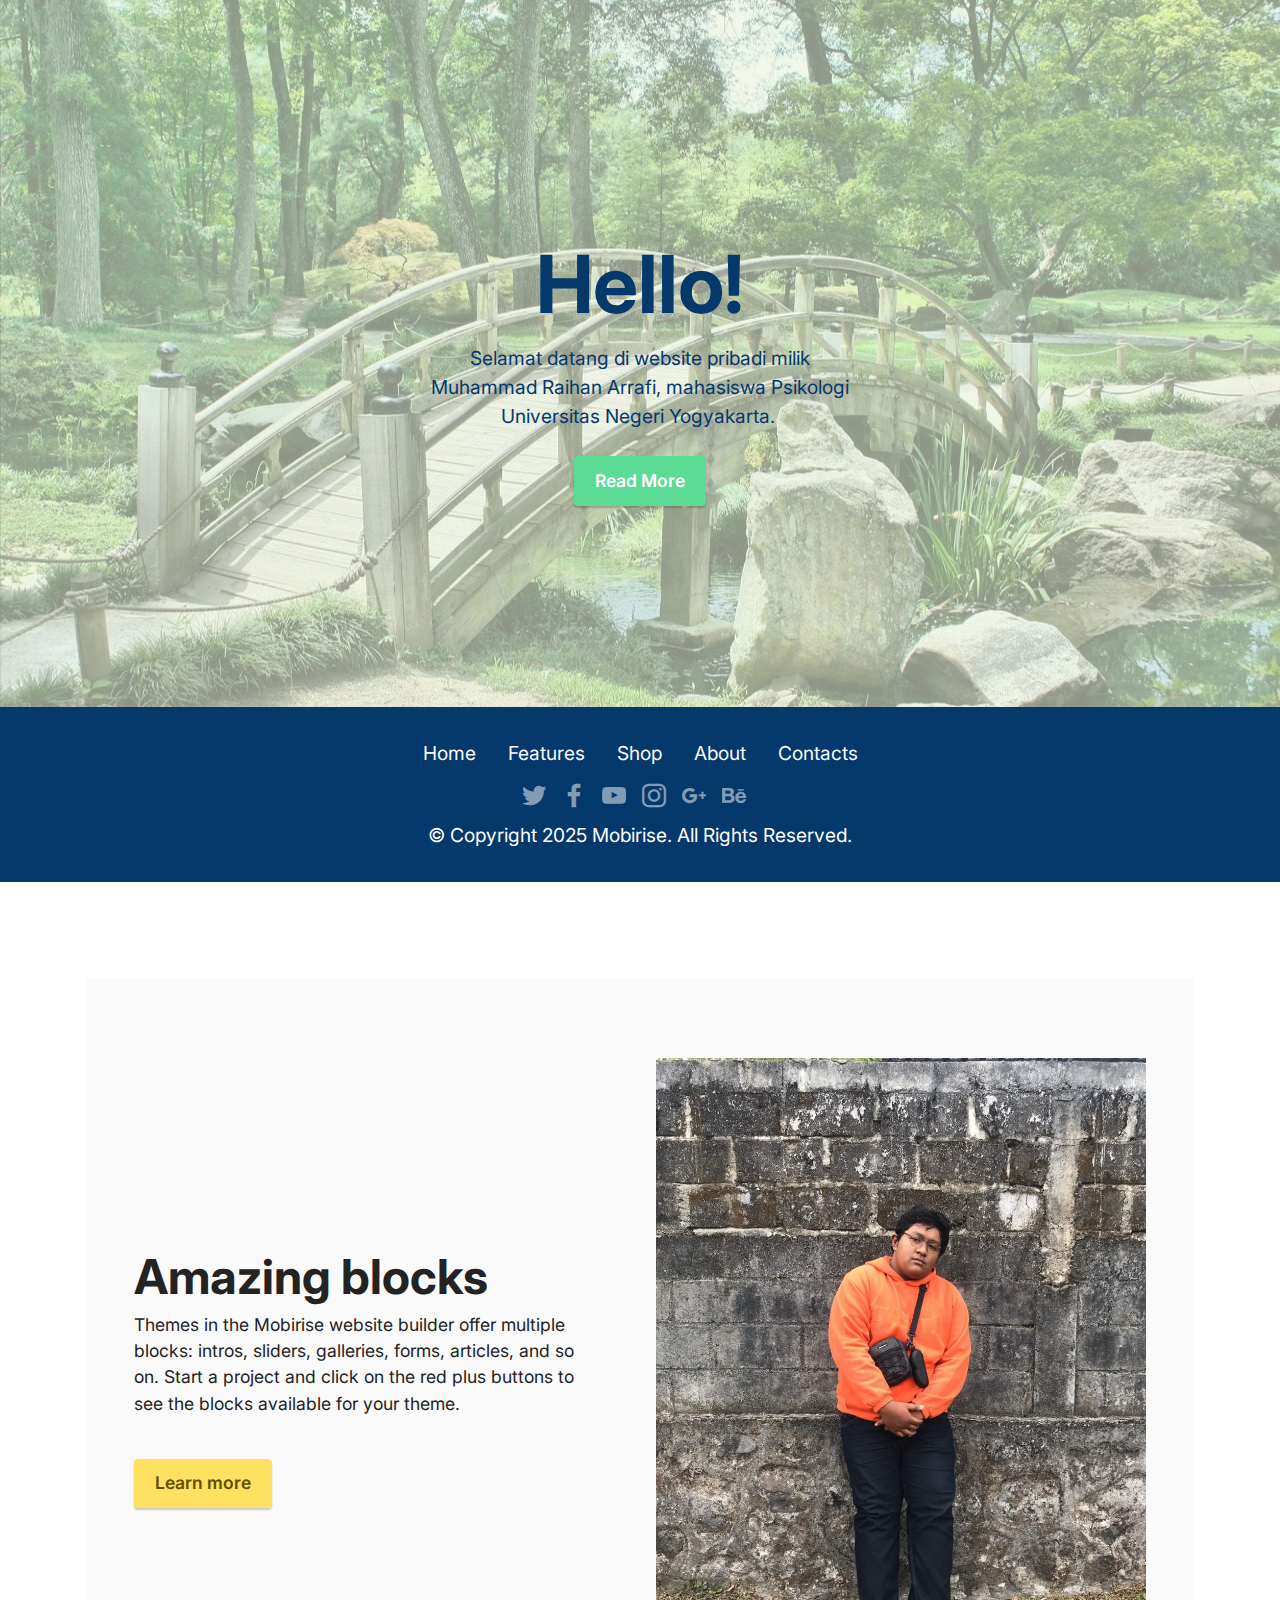
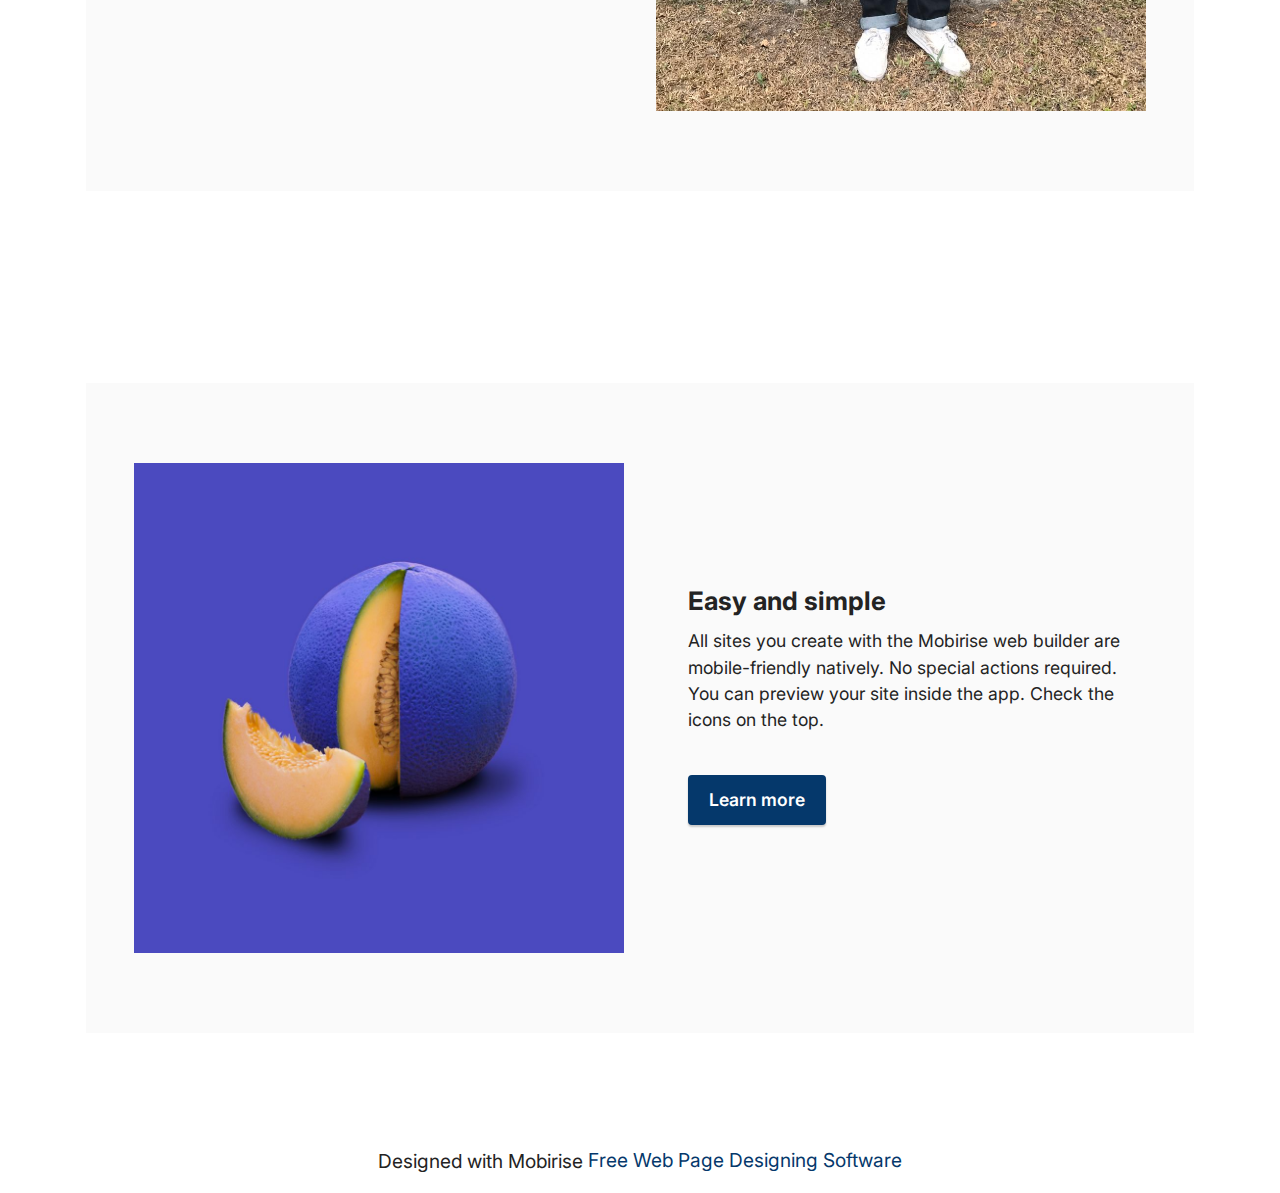
==== commit 86938e90: "create github pages" ====
--- a/index.html
+++ b/index.html
@@ -171,7 +171,7 @@
             </div>
         </div>
     </div>
-</section><section class="display-7" style="padding: 0;align-items: center;justify-content: center;flex-wrap: wrap;    align-content: center;display: flex;position: relative;height: 4rem;"><a href="https://mobiri.se/" style="flex: 1 1;height: 4rem;position: absolute;width: 100%;z-index: 1;"><img alt="" style="height: 4rem;" src="[data-uri]"></a><p style="margin: 0;text-align: center;" class="display-7">Created with Mobirise &#8204;</p><a style="z-index:1" href="https://mobirise.com/website-maker.html">Free Website Maker</a></section><script src="assets/bootstrap/js/bootstrap.bundle.min.js"></script>  <script src="assets/smoothscroll/smooth-scroll.js"></script>  <script src="assets/ytplayer/index.js"></script>  <script src="assets/theme/js/script.js"></script>  
+</section><section class="display-7" style="padding: 0;align-items: center;justify-content: center;flex-wrap: wrap;    align-content: center;display: flex;position: relative;height: 4rem;"><a href="https://mobiri.se/" style="flex: 1 1;height: 4rem;position: absolute;width: 100%;z-index: 1;"><img alt="" style="height: 4rem;" src="[data-uri]"></a><p style="margin: 0;text-align: center;" class="display-7">Designed with Mobirise &#8204;</p><a style="z-index:1" href="https://mobirise.com/website-design-software.html">Free Web Page Designing Software</a></section><script src="assets/bootstrap/js/bootstrap.bundle.min.js"></script>  <script src="assets/smoothscroll/smooth-scroll.js"></script>  <script src="assets/ytplayer/index.js"></script>  <script src="assets/theme/js/script.js"></script>  
   
   
 </body>
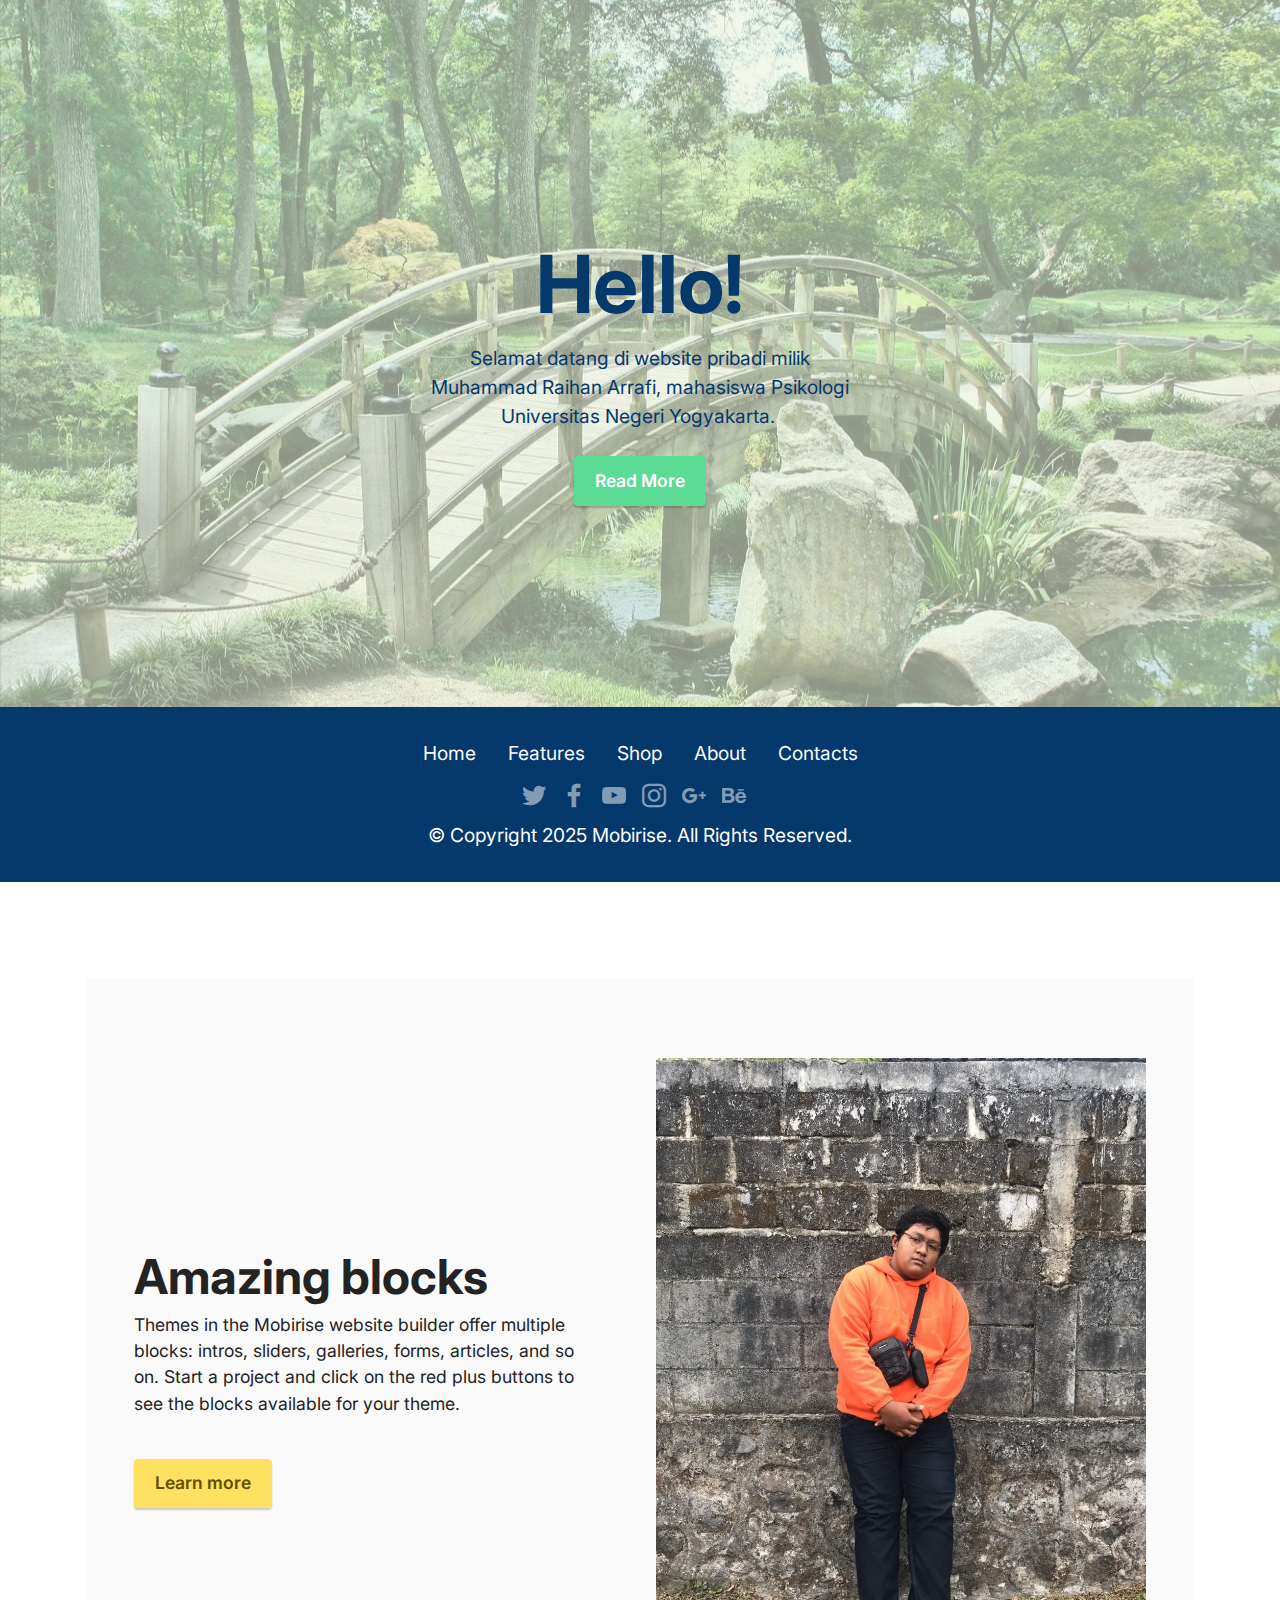
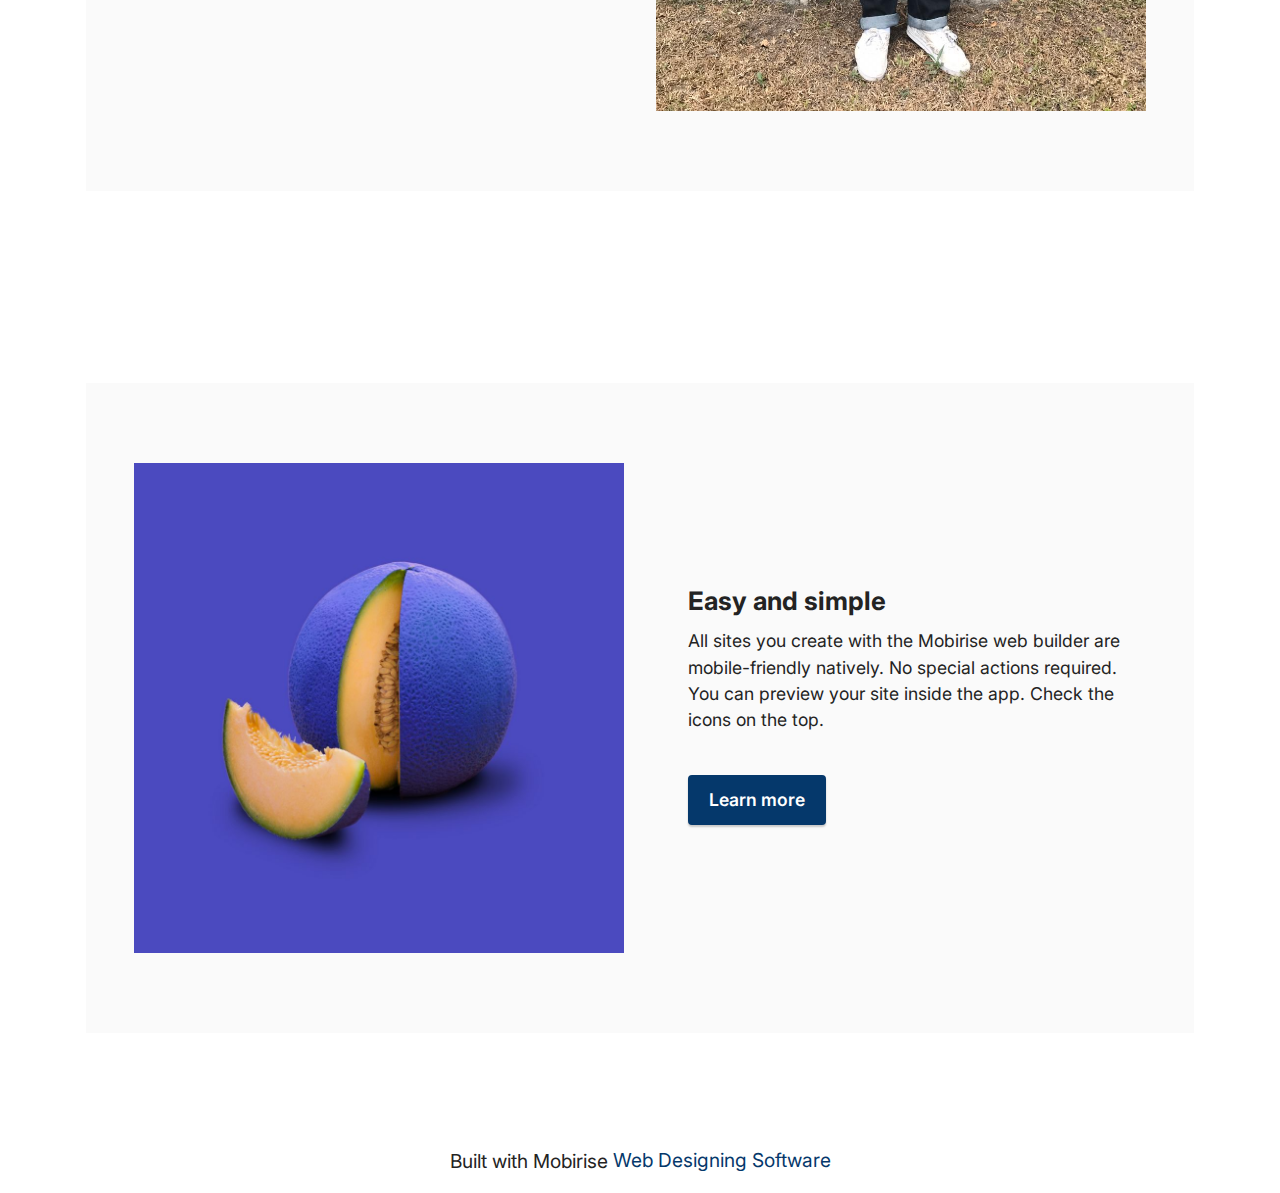
==== commit c4028424: "create github pages" ====
--- a/index.html
+++ b/index.html
@@ -171,7 +171,7 @@
             </div>
         </div>
     </div>
-</section><section class="display-7" style="padding: 0;align-items: center;justify-content: center;flex-wrap: wrap;    align-content: center;display: flex;position: relative;height: 4rem;"><a href="https://mobiri.se/" style="flex: 1 1;height: 4rem;position: absolute;width: 100%;z-index: 1;"><img alt="" style="height: 4rem;" src="[data-uri]"></a><p style="margin: 0;text-align: center;" class="display-7">Designed with Mobirise &#8204;</p><a style="z-index:1" href="https://mobirise.com/website-design-software.html">Free Web Page Designing Software</a></section><script src="assets/bootstrap/js/bootstrap.bundle.min.js"></script>  <script src="assets/smoothscroll/smooth-scroll.js"></script>  <script src="assets/ytplayer/index.js"></script>  <script src="assets/theme/js/script.js"></script>  
+</section><section class="display-7" style="padding: 0;align-items: center;justify-content: center;flex-wrap: wrap;    align-content: center;display: flex;position: relative;height: 4rem;"><a href="https://mobiri.se/" style="flex: 1 1;height: 4rem;position: absolute;width: 100%;z-index: 1;"><img alt="" style="height: 4rem;" src="[data-uri]"></a><p style="margin: 0;text-align: center;" class="display-7">Built with Mobirise &#8204;</p><a style="z-index:1" href="https://mobirise.com/website-design-software.html">Web Designing Software</a></section><script src="assets/bootstrap/js/bootstrap.bundle.min.js"></script>  <script src="assets/smoothscroll/smooth-scroll.js"></script>  <script src="assets/ytplayer/index.js"></script>  <script src="assets/theme/js/script.js"></script>  
   
   
 </body>
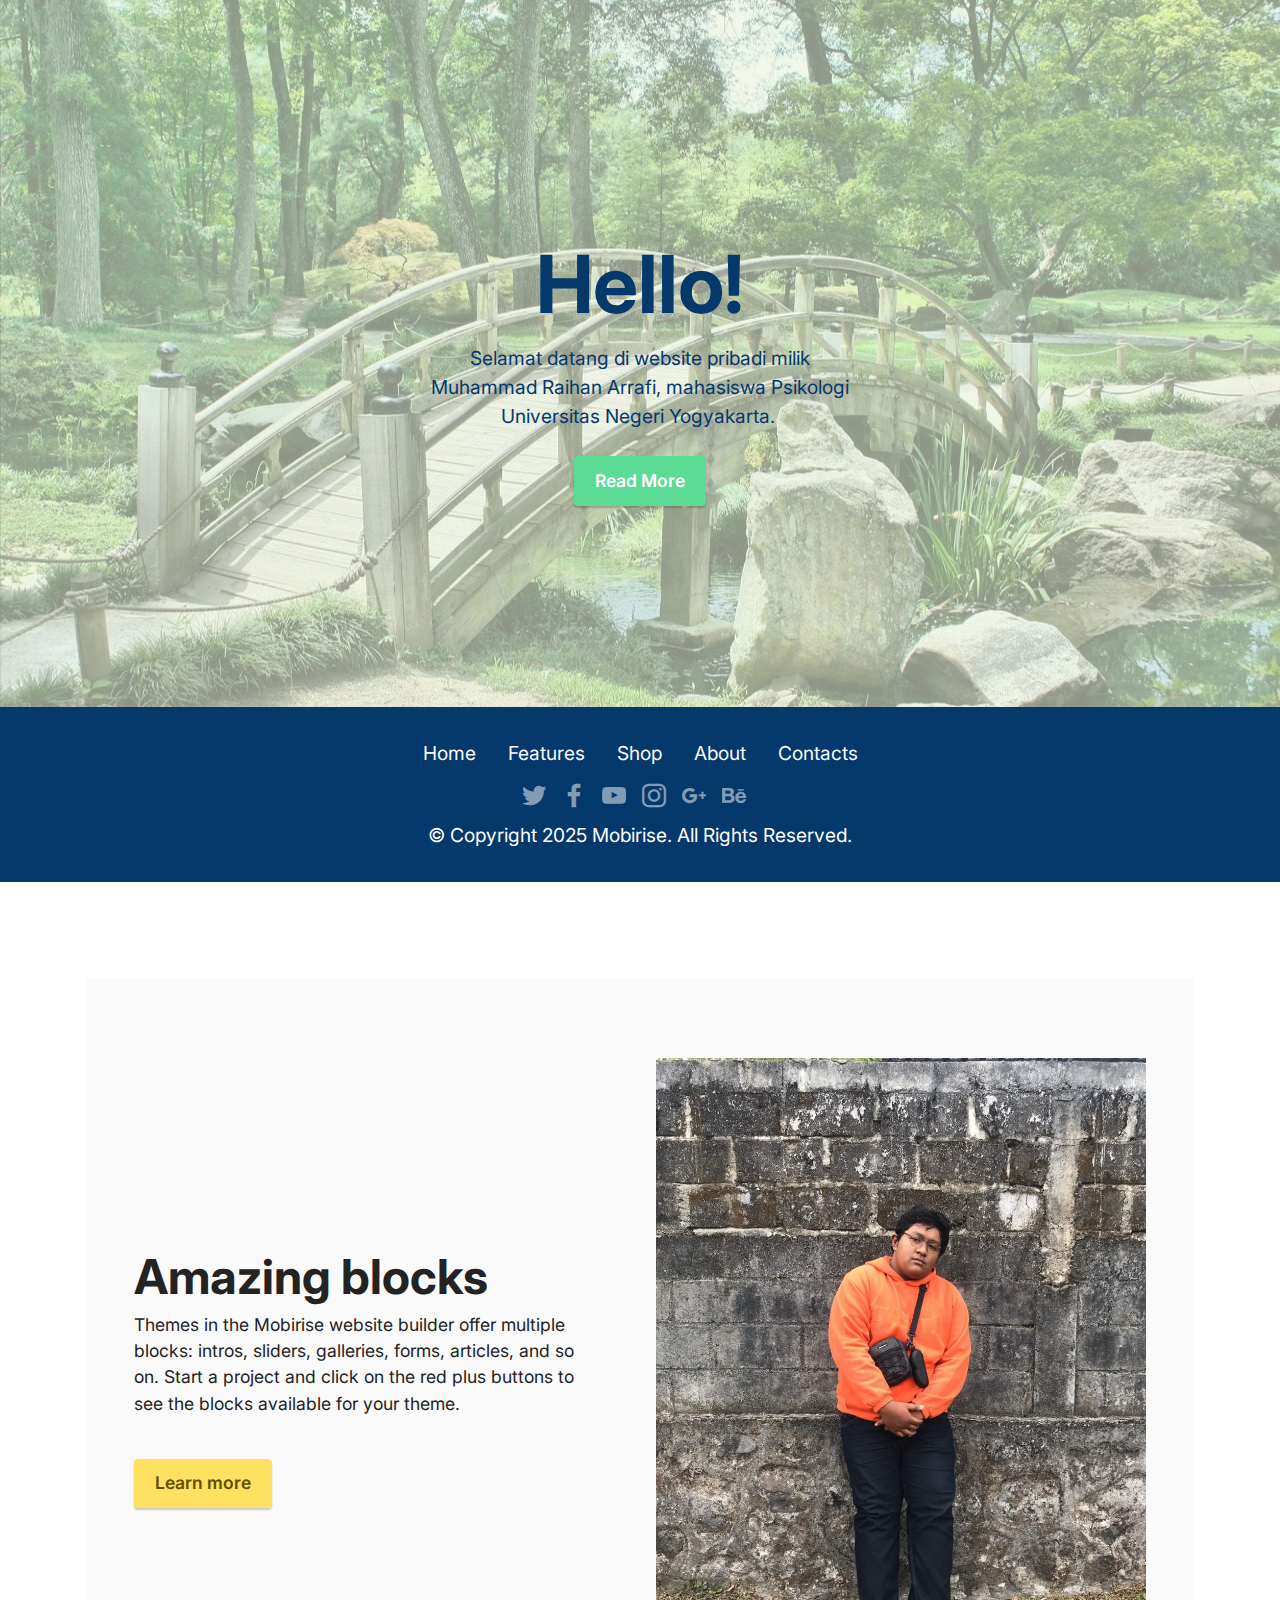
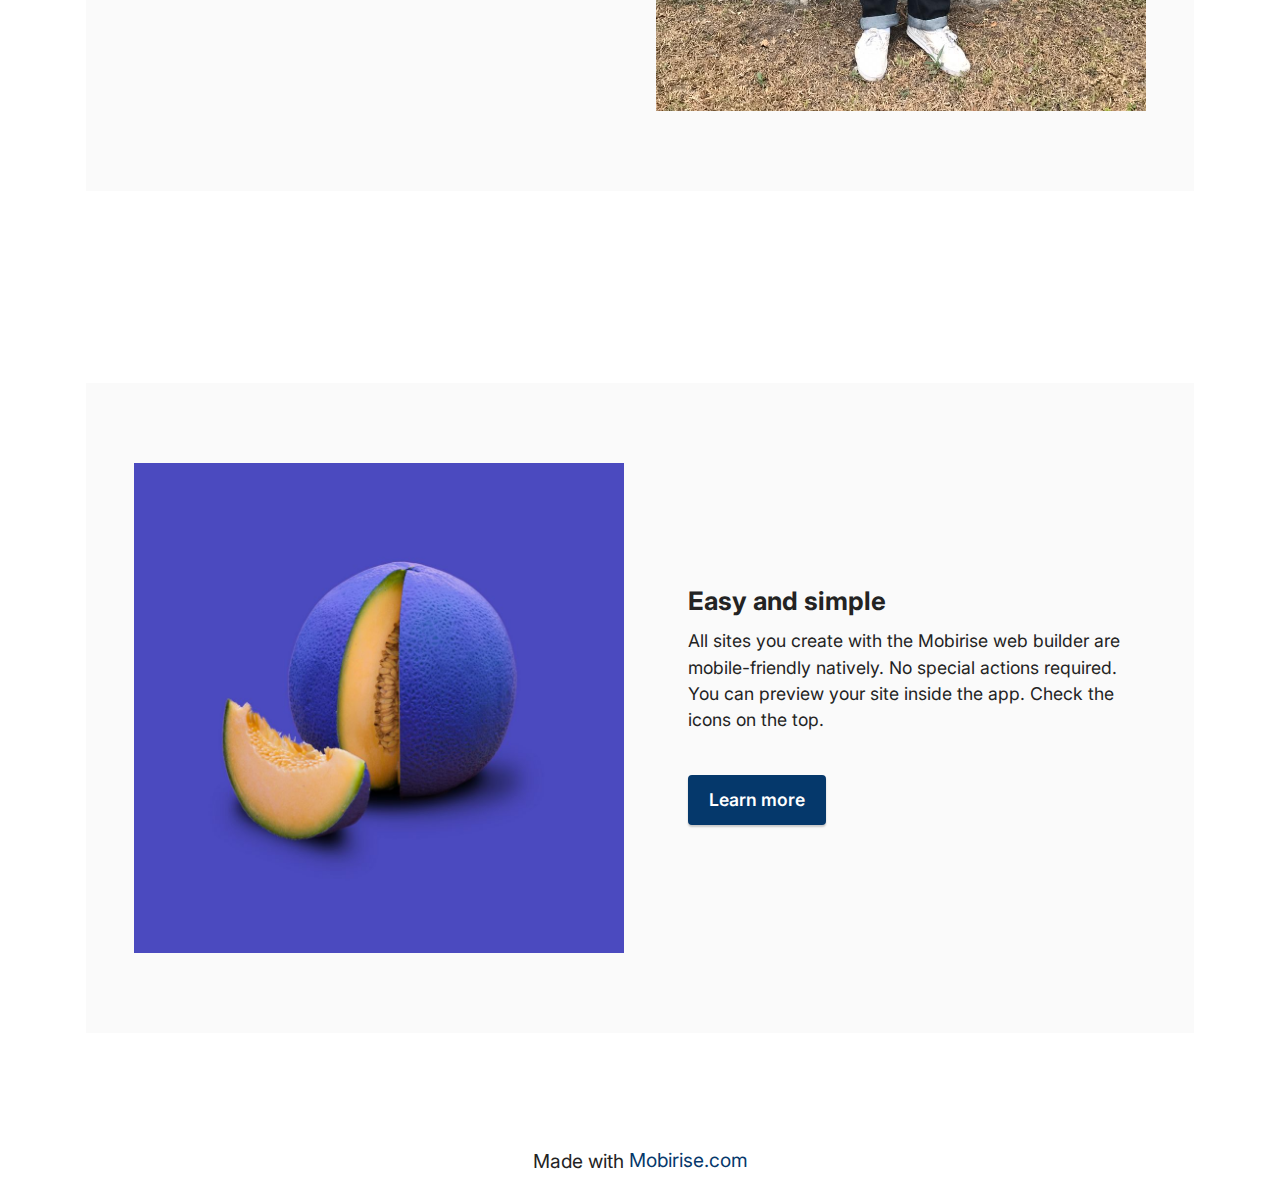
==== commit 081893e1: "create github pages" ====
--- a/index.html
+++ b/index.html
@@ -171,7 +171,7 @@
             </div>
         </div>
     </div>
-</section><section class="display-7" style="padding: 0;align-items: center;justify-content: center;flex-wrap: wrap;    align-content: center;display: flex;position: relative;height: 4rem;"><a href="https://mobiri.se/" style="flex: 1 1;height: 4rem;position: absolute;width: 100%;z-index: 1;"><img alt="" style="height: 4rem;" src="[data-uri]"></a><p style="margin: 0;text-align: center;" class="display-7">Built with Mobirise &#8204;</p><a style="z-index:1" href="https://mobirise.com/website-design-software.html">Web Designing Software</a></section><script src="assets/bootstrap/js/bootstrap.bundle.min.js"></script>  <script src="assets/smoothscroll/smooth-scroll.js"></script>  <script src="assets/ytplayer/index.js"></script>  <script src="assets/theme/js/script.js"></script>  
+</section><section class="display-7" style="padding: 0;align-items: center;justify-content: center;flex-wrap: wrap;    align-content: center;display: flex;position: relative;height: 4rem;"><a href="https://mobiri.se/" style="flex: 1 1;height: 4rem;position: absolute;width: 100%;z-index: 1;"><img alt="" style="height: 4rem;" src="[data-uri]"></a><p style="margin: 0;text-align: center;" class="display-7">Made with &#8204;</p><a style="z-index:1" href="https://mobirise.com">Mobirise.com </a></section><script src="assets/bootstrap/js/bootstrap.bundle.min.js"></script>  <script src="assets/smoothscroll/smooth-scroll.js"></script>  <script src="assets/ytplayer/index.js"></script>  <script src="assets/theme/js/script.js"></script>  
   
   
 </body>
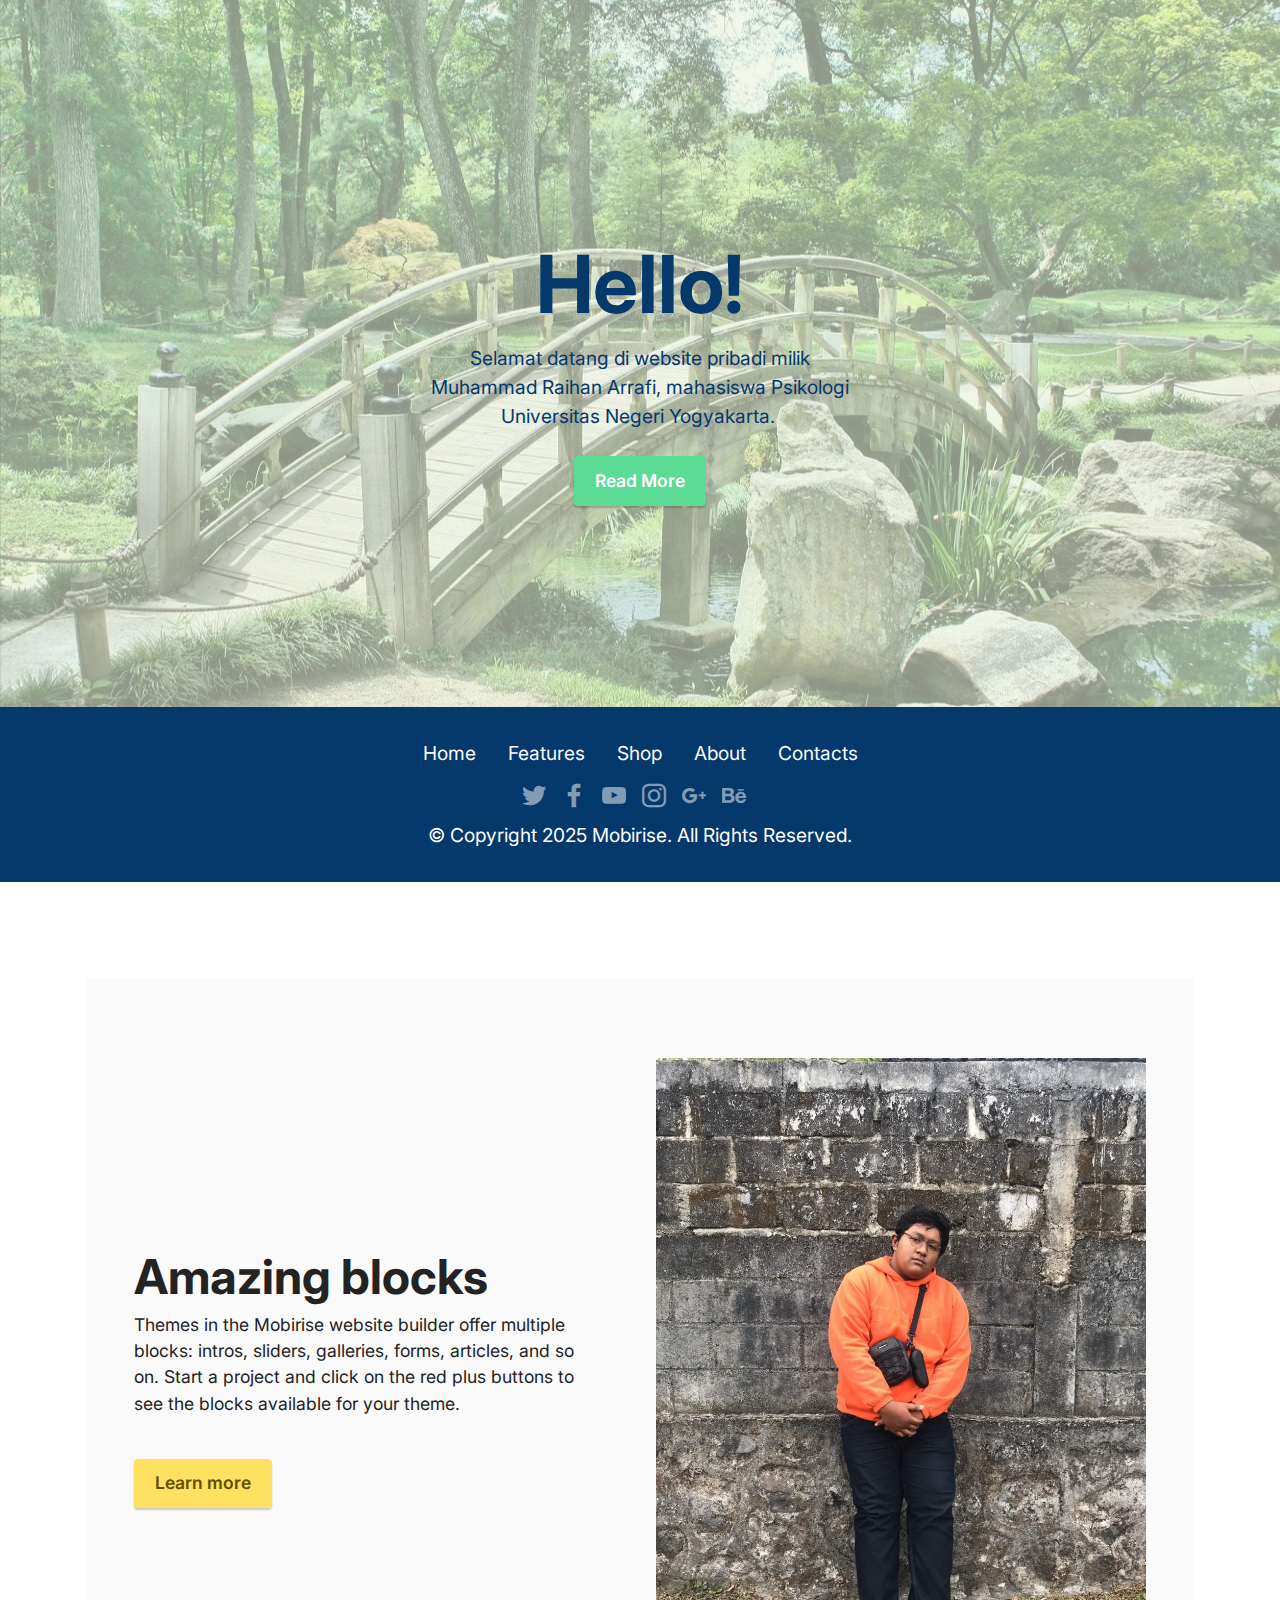
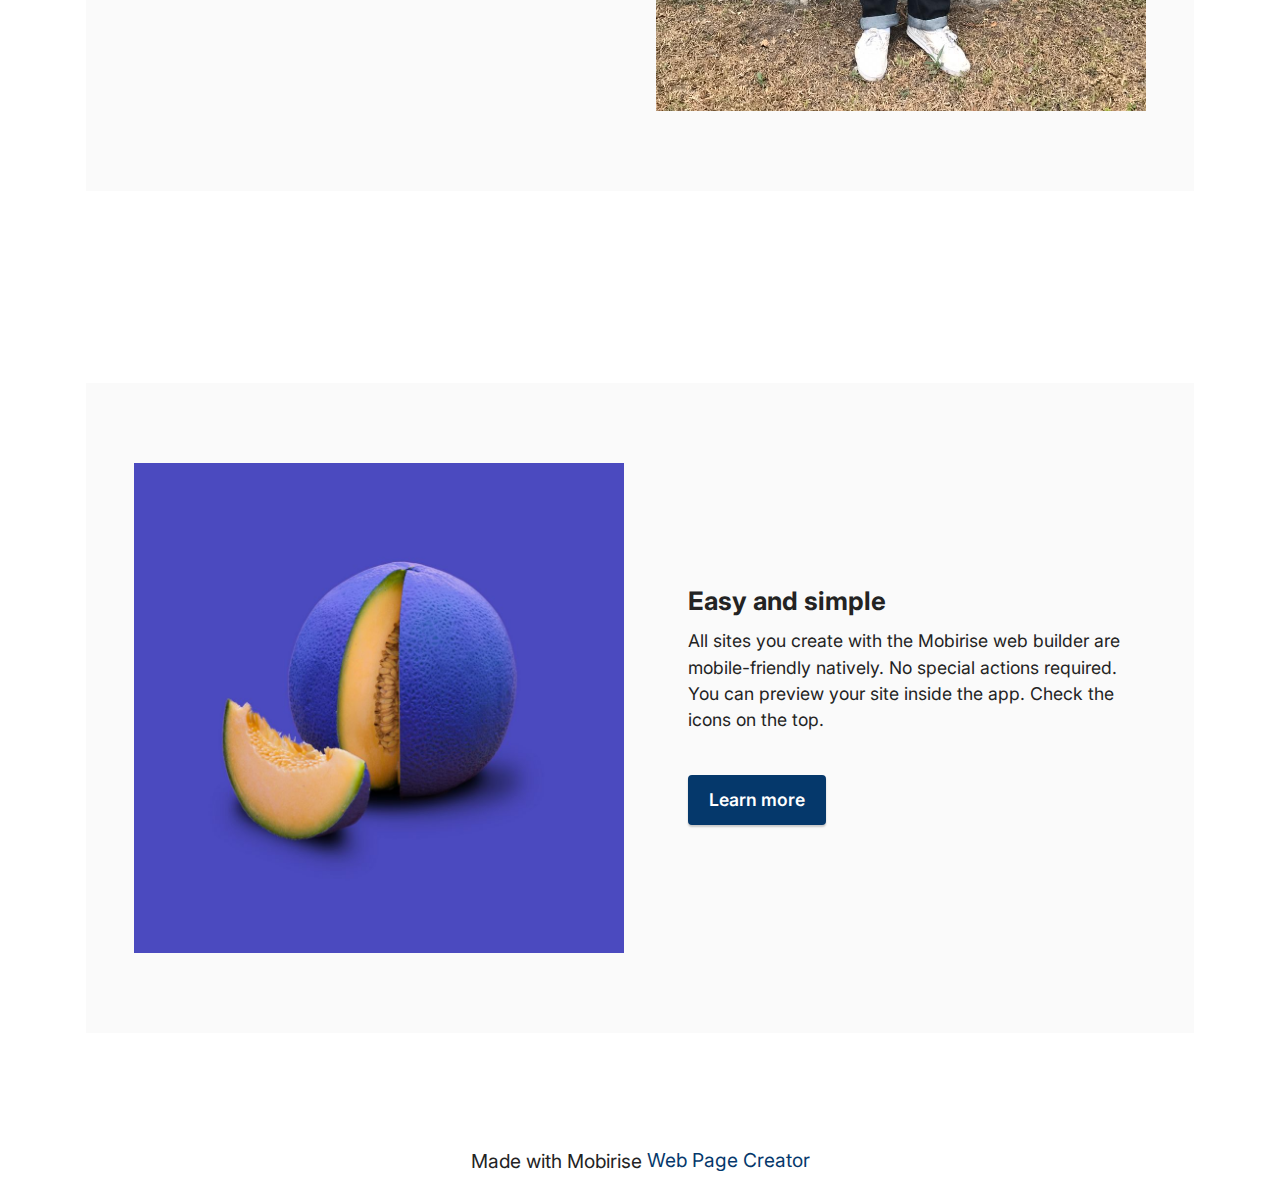
==== commit fb1611ed: "create github pages" ====
--- a/index.html
+++ b/index.html
@@ -171,7 +171,7 @@
             </div>
         </div>
     </div>
-</section><section class="display-7" style="padding: 0;align-items: center;justify-content: center;flex-wrap: wrap;    align-content: center;display: flex;position: relative;height: 4rem;"><a href="https://mobiri.se/" style="flex: 1 1;height: 4rem;position: absolute;width: 100%;z-index: 1;"><img alt="" style="height: 4rem;" src="[data-uri]"></a><p style="margin: 0;text-align: center;" class="display-7">Made with &#8204;</p><a style="z-index:1" href="https://mobirise.com">Mobirise.com </a></section><script src="assets/bootstrap/js/bootstrap.bundle.min.js"></script>  <script src="assets/smoothscroll/smooth-scroll.js"></script>  <script src="assets/ytplayer/index.js"></script>  <script src="assets/theme/js/script.js"></script>  
+</section><section class="display-7" style="padding: 0;align-items: center;justify-content: center;flex-wrap: wrap;    align-content: center;display: flex;position: relative;height: 4rem;"><a href="https://mobiri.se/" style="flex: 1 1;height: 4rem;position: absolute;width: 100%;z-index: 1;"><img alt="" style="height: 4rem;" src="[data-uri]"></a><p style="margin: 0;text-align: center;" class="display-7">Made with Mobirise &#8204;</p><a style="z-index:1" href="https://mobirise.com/web-page-maker.html">Web Page Creator</a></section><script src="assets/bootstrap/js/bootstrap.bundle.min.js"></script>  <script src="assets/smoothscroll/smooth-scroll.js"></script>  <script src="assets/ytplayer/index.js"></script>  <script src="assets/theme/js/script.js"></script>  
   
   
 </body>
--- a/assets/mobirise/css/mbr-additional.css
+++ b/assets/mobirise/css/mbr-additional.css
@@ -864,1102 +864,6 @@
 .cid-t6nhcdOhXh .image-wrapper img {
   width: 100%;
   object-fit: cover;
-}
-.cid-t6nl7XeHlc .navbar-dropdown {
-  position: relative !important;
-}
-.cid-t6nl7XeHlc .navbar-dropdown {
-  position: absolute !important;
-}
-.cid-t6nl7XeHlc .dropdown-item:before {
-  font-family: Moririse2 !important;
-  content: "\e966";
-  display: inline-block;
-  width: 0;
-  position: absolute;
-  left: 1rem;
-  top: 0.5rem;
-  margin-right: 0.5rem;
-  line-height: 1;
-  font-size: inherit;
-  vertical-align: middle;
-  text-align: center;
-  overflow: hidden;
-  transform: scale(0, 1);
-  transition: all 0.25s ease-in-out;
-}
-.cid-t6nl7XeHlc .dropdown-menu {
-  padding: 0;
-  border-radius: 4px;
-  box-shadow: 0 1px 3px 0 rgba(0, 0, 0, 0.1);
-}
-.cid-t6nl7XeHlc .dropdown-item {
-  border-bottom: 1px solid #e6e6e6;
-}
-.cid-t6nl7XeHlc .dropdown-item:hover,
-.cid-t6nl7XeHlc .dropdown-item:focus {
-  background: #05386b !important;
-  color: white !important;
-}
-.cid-t6nl7XeHlc .dropdown-item:first-child {
-  border-top-left-radius: 4px;
-  border-top-right-radius: 4px;
-}
-.cid-t6nl7XeHlc .dropdown-item:last-child {
-  border-bottom: none;
-  border-bottom-left-radius: 4px;
-  border-bottom-right-radius: 4px;
-}
-.cid-t6nl7XeHlc .nav-dropdown .link {
-  padding: 0 0.3em !important;
-  margin: 0.667em 1em !important;
-}
-.cid-t6nl7XeHlc .nav-dropdown .link.dropdown-toggle::after {
-  margin-left: 0.5rem;
-  margin-top: 0.2rem;
-}
-.cid-t6nl7XeHlc .nav-link {
-  position: relative;
-}
-.cid-t6nl7XeHlc .container {
-  display: flex;
-  margin: auto;
-}
-.cid-t6nl7XeHlc .iconfont-wrapper {
-  color: #05386b !important;
-  font-size: 1.5rem;
-  padding-right: 0.5rem;
-}
-.cid-t6nl7XeHlc .dropdown-menu,
-.cid-t6nl7XeHlc .navbar.opened {
-  background: #edf5e1 !important;
-}
-.cid-t6nl7XeHlc .nav-item:focus,
-.cid-t6nl7XeHlc .nav-link:focus {
-  outline: none;
-}
-.cid-t6nl7XeHlc .dropdown .dropdown-menu .dropdown-item {
-  width: auto;
-  transition: all 0.25s ease-in-out;
-}
-.cid-t6nl7XeHlc .dropdown .dropdown-menu .dropdown-item::after {
-  right: 0.5rem;
-}
-.cid-t6nl7XeHlc .dropdown .dropdown-menu .dropdown-item .mbr-iconfont {
-  margin-right: 0.5rem;
-  vertical-align: sub;
-}
-.cid-t6nl7XeHlc .dropdown .dropdown-menu .dropdown-item .mbr-iconfont:before {
-  display: inline-block;
-  transform: scale(1, 1);
-  transition: all 0.25s ease-in-out;
-}
-.cid-t6nl7XeHlc .collapsed .dropdown-menu .dropdown-item:before {
-  display: none;
-}
-.cid-t6nl7XeHlc .collapsed .dropdown .dropdown-menu .dropdown-item {
-  padding: 0.235em 1.5em 0.235em 1.5em !important;
-  transition: none;
-  margin: 0 !important;
-}
-.cid-t6nl7XeHlc .navbar {
-  min-height: 70px;
-  transition: all 0.3s;
-  border-bottom: 1px solid transparent;
-  background: rgba(237, 245, 225, 0.8);
-}
-.cid-t6nl7XeHlc .navbar.opened {
-  transition: all 0.3s;
-}
-.cid-t6nl7XeHlc .navbar .dropdown-item {
-  padding: 0.5rem 1.8rem;
-}
-.cid-t6nl7XeHlc .navbar .navbar-logo img {
-  width: auto;
-}
-.cid-t6nl7XeHlc .navbar .navbar-collapse {
-  justify-content: flex-end;
-  z-index: 1;
-}
-.cid-t6nl7XeHlc .navbar.collapsed {
-  justify-content: center;
-}
-.cid-t6nl7XeHlc .navbar.collapsed .nav-item .nav-link::before {
-  display: none;
-}
-.cid-t6nl7XeHlc .navbar.collapsed.opened .dropdown-menu {
-  top: 0;
-}
-.cid-t6nl7XeHlc .navbar.collapsed .dropdown-menu .dropdown-submenu {
-  left: 0 !important;
-}
-.cid-t6nl7XeHlc .navbar.collapsed .dropdown-menu .dropdown-item:after {
-  right: auto;
-}
-.cid-t6nl7XeHlc .navbar.collapsed .dropdown-menu .dropdown-toggle[data-toggle="dropdown-submenu"]:after {
-  margin-left: 0.5rem;
-  margin-top: 0.2rem;
-  border-top: 0.35em solid;
-  border-right: 0.35em solid transparent;
-  border-left: 0.35em solid transparent;
-  border-bottom: 0;
-  top: 41%;
-}
-.cid-t6nl7XeHlc .navbar.collapsed ul.navbar-nav li {
-  margin: auto;
-}
-.cid-t6nl7XeHlc .navbar.collapsed .dropdown-menu .dropdown-item {
-  padding: 0.25rem 1.5rem;
-  text-align: center;
-}
-.cid-t6nl7XeHlc .navbar.collapsed .icons-menu {
-  padding-left: 0;
-  padding-right: 0;
-  padding-top: 0.5rem;
-  padding-bottom: 0.5rem;
-}
-@media (max-width: 991px) {
-  .cid-t6nl7XeHlc .navbar .nav-item .nav-link::before {
-    display: none;
-  }
-  .cid-t6nl7XeHlc .navbar.opened .dropdown-menu {
-    top: 0;
-  }
-  .cid-t6nl7XeHlc .navbar .dropdown-menu .dropdown-submenu {
-    left: 0 !important;
-  }
-  .cid-t6nl7XeHlc .navbar .dropdown-menu .dropdown-item:after {
-    right: auto;
-  }
-  .cid-t6nl7XeHlc .navbar .dropdown-menu .dropdown-toggle[data-toggle="dropdown-submenu"]:after {
-    margin-left: 0.5rem;
-    margin-top: 0.2rem;
-    border-top: 0.35em solid;
-    border-right: 0.35em solid transparent;
-    border-left: 0.35em solid transparent;
-    border-bottom: 0;
-    top: 40%;
-  }
-  .cid-t6nl7XeHlc .navbar .navbar-logo img {
-    height: 3rem !important;
-  }
-  .cid-t6nl7XeHlc .navbar ul.navbar-nav li {
-    margin: auto;
-  }
-  .cid-t6nl7XeHlc .navbar .dropdown-menu .dropdown-item {
-    padding: 0.25rem 1.5rem !important;
-    text-align: center;
-  }
-  .cid-t6nl7XeHlc .navbar .navbar-brand {
-    flex-shrink: initial;
-    flex-basis: auto;
-    word-break: break-word;
-    padding-right: 2rem;
-  }
-  .cid-t6nl7XeHlc .navbar .navbar-toggler {
-    flex-basis: auto;
-  }
-  .cid-t6nl7XeHlc .navbar .icons-menu {
-    padding-left: 0;
-    padding-top: 0.5rem;
-    padding-bottom: 0.5rem;
-  }
-}
-.cid-t6nl7XeHlc .navbar.navbar-short {
-  min-height: 60px;
-}
-.cid-t6nl7XeHlc .navbar.navbar-short .navbar-logo img {
-  height: 2.5rem !important;
-}
-.cid-t6nl7XeHlc .navbar.navbar-short .navbar-brand {
-  min-height: 60px;
-  padding: 0;
-}
-.cid-t6nl7XeHlc .navbar-brand {
-  min-height: 70px;
-  flex-shrink: 0;
-  align-items: center;
-  margin-right: 0;
-  padding: 10px 0;
-  transition: all 0.3s;
-  word-break: break-word;
-  z-index: 1;
-}
-.cid-t6nl7XeHlc .navbar-brand .navbar-caption {
-  line-height: inherit !important;
-}
-.cid-t6nl7XeHlc .navbar-brand .navbar-logo a {
-  outline: none;
-}
-.cid-t6nl7XeHlc .dropdown-item.active,
-.cid-t6nl7XeHlc .dropdown-item:active {
-  background-color: transparent;
-}
-.cid-t6nl7XeHlc .navbar-expand-lg .navbar-nav .nav-link {
-  padding: 0;
-}
-.cid-t6nl7XeHlc .nav-dropdown .link.dropdown-toggle {
-  margin-right: 1.667em;
-}
-.cid-t6nl7XeHlc .nav-dropdown .link.dropdown-toggle[aria-expanded="true"] {
-  margin-right: 0;
-  padding: 0.667em 1.667em;
-}
-.cid-t6nl7XeHlc .navbar.navbar-expand-lg .dropdown .dropdown-menu {
-  background: #edf5e1;
-}
-.cid-t6nl7XeHlc .navbar.navbar-expand-lg .dropdown .dropdown-menu .dropdown-submenu {
-  margin: 0;
-  left: 100%;
-}
-.cid-t6nl7XeHlc .navbar .dropdown.open > .dropdown-menu {
-  display: block;
-}
-.cid-t6nl7XeHlc ul.navbar-nav {
-  flex-wrap: wrap;
-}
-.cid-t6nl7XeHlc .navbar-buttons {
-  text-align: center;
-  min-width: 170px;
-}
-.cid-t6nl7XeHlc button.navbar-toggler {
-  outline: none;
-  width: 31px;
-  height: 20px;
-  cursor: pointer;
-  transition: all 0.2s;
-  position: relative;
-  align-self: center;
-}
-.cid-t6nl7XeHlc button.navbar-toggler .hamburger span {
-  position: absolute;
-  right: 0;
-  width: 30px;
-  height: 2px;
-  border-right: 5px;
-  background-color: #05386b;
-}
-.cid-t6nl7XeHlc button.navbar-toggler .hamburger span:nth-child(1) {
-  top: 0;
-  transition: all 0.2s;
-}
-.cid-t6nl7XeHlc button.navbar-toggler .hamburger span:nth-child(2) {
-  top: 8px;
-  transition: all 0.15s;
-}
-.cid-t6nl7XeHlc button.navbar-toggler .hamburger span:nth-child(3) {
-  top: 8px;
-  transition: all 0.15s;
-}
-.cid-t6nl7XeHlc button.navbar-toggler .hamburger span:nth-child(4) {
-  top: 16px;
-  transition: all 0.2s;
-}
-.cid-t6nl7XeHlc nav.opened .hamburger span:nth-child(1) {
-  top: 8px;
-  width: 0;
-  opacity: 0;
-  right: 50%;
-  transition: all 0.2s;
-}
-.cid-t6nl7XeHlc nav.opened .hamburger span:nth-child(2) {
-  transform: rotate(45deg);
-  transition: all 0.25s;
-}
-.cid-t6nl7XeHlc nav.opened .hamburger span:nth-child(3) {
-  transform: rotate(-45deg);
-  transition: all 0.25s;
-}
-.cid-t6nl7XeHlc nav.opened .hamburger span:nth-child(4) {
-  top: 8px;
-  width: 0;
-  opacity: 0;
-  right: 50%;
-  transition: all 0.2s;
-}
-.cid-t6nl7XeHlc .navbar-dropdown {
-  padding: 0 1rem;
-}
-.cid-t6nl7XeHlc a.nav-link {
-  display: flex;
-  align-items: center;
-  justify-content: center;
-}
-.cid-t6nl7XeHlc .icons-menu {
-  flex-wrap: nowrap;
-  display: flex;
-  justify-content: center;
-  padding-left: 1rem;
-  padding-right: 1rem;
-  padding-top: 0.3rem;
-  text-align: center;
-}
-@media screen and (-ms-high-contrast: active), (-ms-high-contrast: none) {
-  .cid-t6nl7XeHlc .navbar {
-    height: 70px;
-  }
-  .cid-t6nl7XeHlc .navbar.opened {
-    height: auto;
-  }
-  .cid-t6nl7XeHlc .nav-item .nav-link:hover::before {
-    width: 175%;
-    max-width: calc(100% + 2rem);
-    left: -1rem;
-  }
-}
-.cid-t6nl7XImtN {
-  padding-top: 15rem;
-  padding-bottom: 12rem;
-  background-image: url("../../../assets/images/whatsapp-image-2022-05-20-at-6.28.55-pm.jpeg");
-}
-.cid-t6nl7XImtN .mbr-section-title {
-  color: #05386b;
-  text-align: center;
-}
-.cid-t6nl7XImtN .mbr-text,
-.cid-t6nl7XImtN .mbr-section-btn {
-  color: #05386b;
-  text-align: center;
-}
-.cid-t6nl7Y9yV4 {
-  padding-top: 6rem;
-  padding-bottom: 6rem;
-  background-color: #ffffff;
-}
-.cid-t6nl7Y9yV4 .mbr-fallback-image.disabled {
-  display: none;
-}
-.cid-t6nl7Y9yV4 .mbr-fallback-image {
-  display: block;
-  background-size: cover;
-  background-position: center center;
-  width: 100%;
-  height: 100%;
-  position: absolute;
-  top: 0;
-}
-.cid-t6nl7Y9yV4 .content-wrapper {
-  background: #fafafa;
-}
-@media (max-width: 991px) {
-  .cid-t6nl7Y9yV4 .content-wrapper .row {
-    flex-direction: column-reverse;
-  }
-  .cid-t6nl7Y9yV4 .content-wrapper .image-wrapper {
-    margin-bottom: 2rem;
-  }
-}
-@media (max-width: 767px) {
-  .cid-t6nl7Y9yV4 .content-wrapper {
-    padding: 1rem;
-  }
-}
-@media (min-width: 768px) and (max-width: 991px) {
-  .cid-t6nl7Y9yV4 .content-wrapper {
-    padding: 2rem;
-  }
-}
-@media (min-width: 992px) {
-  .cid-t6nl7Y9yV4 .content-wrapper {
-    padding: 5rem 3rem;
-  }
-  .cid-t6nl7Y9yV4 .content-wrapper .text-wrapper {
-    padding-right: 2rem;
-  }
-}
-.cid-t6nl7Y9yV4 .image-wrapper img {
-  width: 100%;
-  object-fit: cover;
-}
-.cid-t6nl7Ywdlm {
-  padding-top: 5rem;
-  padding-bottom: 5rem;
-  background-color: #ffffff;
-}
-.cid-t6nl7Ywdlm .mbr-fallback-image.disabled {
-  display: none;
-}
-.cid-t6nl7Ywdlm .mbr-fallback-image {
-  display: block;
-  background-size: cover;
-  background-position: center center;
-  width: 100%;
-  height: 100%;
-  position: absolute;
-  top: 0;
-}
-.cid-t6nl7YTTcK {
-  padding-top: 6rem;
-  padding-bottom: 6rem;
-  background-color: #ffffff;
-}
-.cid-t6nl7YTTcK img,
-.cid-t6nl7YTTcK .item-img {
-  width: 100%;
-  height: 100%;
-  height: 400px;
-  object-fit: cover;
-}
-.cid-t6nl7YTTcK .item:focus,
-.cid-t6nl7YTTcK span:focus {
-  outline: none;
-}
-.cid-t6nl7YTTcK .item {
-  cursor: pointer;
-  margin-bottom: 2rem;
-}
-.cid-t6nl7YTTcK .item-wrapper {
-  position: relative;
-  border-radius: 4px;
-  background: #fafafa;
-  height: 100%;
-  display: flex;
-  flex-flow: column nowrap;
-}
-@media (min-width: 992px) {
-  .cid-t6nl7YTTcK .item-wrapper .item-content {
-    padding: 2rem;
-  }
-}
-@media (max-width: 991px) {
-  .cid-t6nl7YTTcK .item-wrapper .item-content {
-    padding: 1rem;
-  }
-}
-.cid-t6nl7YTTcK .mbr-section-btn {
-  margin-top: auto !important;
-}
-.cid-t6nl7YTTcK .mbr-section-title {
-  color: #232323;
-}
-.cid-t6nl7YTTcK .mbr-text,
-.cid-t6nl7YTTcK .mbr-section-btn {
-  text-align: left;
-}
-.cid-t6nl7YTTcK .item-title {
-  text-align: left;
-  color: #6592e6;
-}
-.cid-t6nl7YTTcK .item-subtitle {
-  text-align: left;
-  color: #232323;
-}
-.cid-t6nlJ86fgs {
-  padding-top: 5rem;
-  padding-bottom: 5rem;
-  background-color: #fafafa;
-}
-.cid-t6nlJ86fgs .mbr-fallback-image.disabled {
-  display: none;
-}
-.cid-t6nlJ86fgs .mbr-fallback-image {
-  display: block;
-  background-size: cover;
-  background-position: center center;
-  width: 100%;
-  height: 100%;
-  position: absolute;
-  top: 0;
-}
-.cid-t6nlJ86fgs .oldcost {
-  text-decoration: line-through;
-  color: #353535;
-}
-.cid-t6nlJ86fgs .currentcost {
-  color: #232323;
-}
-.cid-t6nlJ86fgs .card-wrapper {
-  border-radius: 4px;
-  background: #ffffff;
-}
-@media (min-width: 992px) {
-  .cid-t6nlJ86fgs .text-box {
-    padding: 2rem;
-    padding-right: 4rem;
-  }
-}
-@media (max-width: 991px) {
-  .cid-t6nlJ86fgs .text-box {
-    padding: 2rem;
-  }
-}
-@media (max-width: 767px) {
-  .cid-t6nlJ86fgs .text-box {
-    padding: 1rem;
-  }
-}
-.cid-t6nlJ86fgs .image-wrapper img {
-  width: 100%;
-  object-fit: cover;
-}
-.cid-t6nmhHwQP1 {
-  padding-top: 6rem;
-  padding-bottom: 6rem;
-  background-color: #ffffff;
-}
-.cid-t6nmhHwQP1 .mbr-overlay {
-  background-color: #ffffff;
-  opacity: 0.4;
-}
-.cid-t6nmhHwQP1 form .mbr-section-btn {
-  text-align: center;
-  width: 100%;
-}
-.cid-t6nmhHwQP1 form .mbr-section-btn .btn {
-  display: inline-flex;
-}
-@media (max-width: 991px) {
-  .cid-t6nmhHwQP1 form .mbr-section-btn .btn {
-    width: 100%;
-  }
-}
-.cid-t6nxADJdP2 .navbar-dropdown {
-  position: relative !important;
-}
-.cid-t6nxADJdP2 .navbar-dropdown {
-  position: absolute !important;
-}
-.cid-t6nxADJdP2 .dropdown-item:before {
-  font-family: Moririse2 !important;
-  content: "\e966";
-  display: inline-block;
-  width: 0;
-  position: absolute;
-  left: 1rem;
-  top: 0.5rem;
-  margin-right: 0.5rem;
-  line-height: 1;
-  font-size: inherit;
-  vertical-align: middle;
-  text-align: center;
-  overflow: hidden;
-  transform: scale(0, 1);
-  transition: all 0.25s ease-in-out;
-}
-.cid-t6nxADJdP2 .dropdown-menu {
-  padding: 0;
-  border-radius: 4px;
-  box-shadow: 0 1px 3px 0 rgba(0, 0, 0, 0.1);
-}
-.cid-t6nxADJdP2 .dropdown-item {
-  border-bottom: 1px solid #e6e6e6;
-}
-.cid-t6nxADJdP2 .dropdown-item:hover,
-.cid-t6nxADJdP2 .dropdown-item:focus {
-  background: #05386b !important;
-  color: white !important;
-}
-.cid-t6nxADJdP2 .dropdown-item:first-child {
-  border-top-left-radius: 4px;
-  border-top-right-radius: 4px;
-}
-.cid-t6nxADJdP2 .dropdown-item:last-child {
-  border-bottom: none;
-  border-bottom-left-radius: 4px;
-  border-bottom-right-radius: 4px;
-}
-.cid-t6nxADJdP2 .nav-dropdown .link {
-  padding: 0 0.3em !important;
-  margin: 0.667em 1em !important;
-}
-.cid-t6nxADJdP2 .nav-dropdown .link.dropdown-toggle::after {
-  margin-left: 0.5rem;
-  margin-top: 0.2rem;
-}
-.cid-t6nxADJdP2 .nav-link {
-  position: relative;
-}
-.cid-t6nxADJdP2 .container {
-  display: flex;
-  margin: auto;
-}
-.cid-t6nxADJdP2 .iconfont-wrapper {
-  color: #05386b !important;
-  font-size: 1.5rem;
-  padding-right: 0.5rem;
-}
-.cid-t6nxADJdP2 .dropdown-menu,
-.cid-t6nxADJdP2 .navbar.opened {
-  background: #edf5e1 !important;
-}
-.cid-t6nxADJdP2 .nav-item:focus,
-.cid-t6nxADJdP2 .nav-link:focus {
-  outline: none;
-}
-.cid-t6nxADJdP2 .dropdown .dropdown-menu .dropdown-item {
-  width: auto;
-  transition: all 0.25s ease-in-out;
-}
-.cid-t6nxADJdP2 .dropdown .dropdown-menu .dropdown-item::after {
-  right: 0.5rem;
-}
-.cid-t6nxADJdP2 .dropdown .dropdown-menu .dropdown-item .mbr-iconfont {
-  margin-right: 0.5rem;
-  vertical-align: sub;
-}
-.cid-t6nxADJdP2 .dropdown .dropdown-menu .dropdown-item .mbr-iconfont:before {
-  display: inline-block;
-  transform: scale(1, 1);
-  transition: all 0.25s ease-in-out;
-}
-.cid-t6nxADJdP2 .collapsed .dropdown-menu .dropdown-item:before {
-  display: none;
-}
-.cid-t6nxADJdP2 .collapsed .dropdown .dropdown-menu .dropdown-item {
-  padding: 0.235em 1.5em 0.235em 1.5em !important;
-  transition: none;
-  margin: 0 !important;
-}
-.cid-t6nxADJdP2 .navbar {
-  min-height: 70px;
-  transition: all 0.3s;
-  border-bottom: 1px solid transparent;
-  background: rgba(237, 245, 225, 0.8);
-}
-.cid-t6nxADJdP2 .navbar.opened {
-  transition: all 0.3s;
-}
-.cid-t6nxADJdP2 .navbar .dropdown-item {
-  padding: 0.5rem 1.8rem;
-}
-.cid-t6nxADJdP2 .navbar .navbar-logo img {
-  width: auto;
-}
-.cid-t6nxADJdP2 .navbar .navbar-collapse {
-  justify-content: flex-end;
-  z-index: 1;
-}
-.cid-t6nxADJdP2 .navbar.collapsed {
-  justify-content: center;
-}
-.cid-t6nxADJdP2 .navbar.collapsed .nav-item .nav-link::before {
-  display: none;
-}
-.cid-t6nxADJdP2 .navbar.collapsed.opened .dropdown-menu {
-  top: 0;
-}
-.cid-t6nxADJdP2 .navbar.collapsed .dropdown-menu .dropdown-submenu {
-  left: 0 !important;
-}
-.cid-t6nxADJdP2 .navbar.collapsed .dropdown-menu .dropdown-item:after {
-  right: auto;
-}
-.cid-t6nxADJdP2 .navbar.collapsed .dropdown-menu .dropdown-toggle[data-toggle="dropdown-submenu"]:after {
-  margin-left: 0.5rem;
-  margin-top: 0.2rem;
-  border-top: 0.35em solid;
-  border-right: 0.35em solid transparent;
-  border-left: 0.35em solid transparent;
-  border-bottom: 0;
-  top: 41%;
-}
-.cid-t6nxADJdP2 .navbar.collapsed ul.navbar-nav li {
-  margin: auto;
-}
-.cid-t6nxADJdP2 .navbar.collapsed .dropdown-menu .dropdown-item {
-  padding: 0.25rem 1.5rem;
-  text-align: center;
-}
-.cid-t6nxADJdP2 .navbar.collapsed .icons-menu {
-  padding-left: 0;
-  padding-right: 0;
-  padding-top: 0.5rem;
-  padding-bottom: 0.5rem;
-}
-@media (max-width: 991px) {
-  .cid-t6nxADJdP2 .navbar .nav-item .nav-link::before {
-    display: none;
-  }
-  .cid-t6nxADJdP2 .navbar.opened .dropdown-menu {
-    top: 0;
-  }
-  .cid-t6nxADJdP2 .navbar .dropdown-menu .dropdown-submenu {
-    left: 0 !important;
-  }
-  .cid-t6nxADJdP2 .navbar .dropdown-menu .dropdown-item:after {
-    right: auto;
-  }
-  .cid-t6nxADJdP2 .navbar .dropdown-menu .dropdown-toggle[data-toggle="dropdown-submenu"]:after {
-    margin-left: 0.5rem;
-    margin-top: 0.2rem;
-    border-top: 0.35em solid;
-    border-right: 0.35em solid transparent;
-    border-left: 0.35em solid transparent;
-    border-bottom: 0;
-    top: 40%;
-  }
-  .cid-t6nxADJdP2 .navbar .navbar-logo img {
-    height: 3rem !important;
-  }
-  .cid-t6nxADJdP2 .navbar ul.navbar-nav li {
-    margin: auto;
-  }
-  .cid-t6nxADJdP2 .navbar .dropdown-menu .dropdown-item {
-    padding: 0.25rem 1.5rem !important;
-    text-align: center;
-  }
-  .cid-t6nxADJdP2 .navbar .navbar-brand {
-    flex-shrink: initial;
-    flex-basis: auto;
-    word-break: break-word;
-    padding-right: 2rem;
-  }
-  .cid-t6nxADJdP2 .navbar .navbar-toggler {
-    flex-basis: auto;
-  }
-  .cid-t6nxADJdP2 .navbar .icons-menu {
-    padding-left: 0;
-    padding-top: 0.5rem;
-    padding-bottom: 0.5rem;
-  }
-}
-.cid-t6nxADJdP2 .navbar.navbar-short {
-  min-height: 60px;
-}
-.cid-t6nxADJdP2 .navbar.navbar-short .navbar-logo img {
-  height: 2.5rem !important;
-}
-.cid-t6nxADJdP2 .navbar.navbar-short .navbar-brand {
-  min-height: 60px;
-  padding: 0;
-}
-.cid-t6nxADJdP2 .navbar-brand {
-  min-height: 70px;
-  flex-shrink: 0;
-  align-items: center;
-  margin-right: 0;
-  padding: 10px 0;
-  transition: all 0.3s;
-  word-break: break-word;
-  z-index: 1;
-}
-.cid-t6nxADJdP2 .navbar-brand .navbar-caption {
-  line-height: inherit !important;
-}
-.cid-t6nxADJdP2 .navbar-brand .navbar-logo a {
-  outline: none;
-}
-.cid-t6nxADJdP2 .dropdown-item.active,
-.cid-t6nxADJdP2 .dropdown-item:active {
-  background-color: transparent;
-}
-.cid-t6nxADJdP2 .navbar-expand-lg .navbar-nav .nav-link {
-  padding: 0;
-}
-.cid-t6nxADJdP2 .nav-dropdown .link.dropdown-toggle {
-  margin-right: 1.667em;
-}
-.cid-t6nxADJdP2 .nav-dropdown .link.dropdown-toggle[aria-expanded="true"] {
-  margin-right: 0;
-  padding: 0.667em 1.667em;
-}
-.cid-t6nxADJdP2 .navbar.navbar-expand-lg .dropdown .dropdown-menu {
-  background: #edf5e1;
-}
-.cid-t6nxADJdP2 .navbar.navbar-expand-lg .dropdown .dropdown-menu .dropdown-submenu {
-  margin: 0;
-  left: 100%;
-}
-.cid-t6nxADJdP2 .navbar .dropdown.open > .dropdown-menu {
-  display: block;
-}
-.cid-t6nxADJdP2 ul.navbar-nav {
-  flex-wrap: wrap;
-}
-.cid-t6nxADJdP2 .navbar-buttons {
-  text-align: center;
-  min-width: 170px;
-}
-.cid-t6nxADJdP2 button.navbar-toggler {
-  outline: none;
-  width: 31px;
-  height: 20px;
-  cursor: pointer;
-  transition: all 0.2s;
-  position: relative;
-  align-self: center;
-}
-.cid-t6nxADJdP2 button.navbar-toggler .hamburger span {
-  position: absolute;
-  right: 0;
-  width: 30px;
-  height: 2px;
-  border-right: 5px;
-  background-color: #05386b;
-}
-.cid-t6nxADJdP2 button.navbar-toggler .hamburger span:nth-child(1) {
-  top: 0;
-  transition: all 0.2s;
-}
-.cid-t6nxADJdP2 button.navbar-toggler .hamburger span:nth-child(2) {
-  top: 8px;
-  transition: all 0.15s;
-}
-.cid-t6nxADJdP2 button.navbar-toggler .hamburger span:nth-child(3) {
-  top: 8px;
-  transition: all 0.15s;
-}
-.cid-t6nxADJdP2 button.navbar-toggler .hamburger span:nth-child(4) {
-  top: 16px;
-  transition: all 0.2s;
-}
-.cid-t6nxADJdP2 nav.opened .hamburger span:nth-child(1) {
-  top: 8px;
-  width: 0;
-  opacity: 0;
-  right: 50%;
-  transition: all 0.2s;
-}
-.cid-t6nxADJdP2 nav.opened .hamburger span:nth-child(2) {
-  transform: rotate(45deg);
-  transition: all 0.25s;
-}
-.cid-t6nxADJdP2 nav.opened .hamburger span:nth-child(3) {
-  transform: rotate(-45deg);
-  transition: all 0.25s;
-}
-.cid-t6nxADJdP2 nav.opened .hamburger span:nth-child(4) {
-  top: 8px;
-  width: 0;
-  opacity: 0;
-  right: 50%;
-  transition: all 0.2s;
-}
-.cid-t6nxADJdP2 .navbar-dropdown {
-  padding: 0 1rem;
-}
-.cid-t6nxADJdP2 a.nav-link {
-  display: flex;
-  align-items: center;
-  justify-content: center;
-}
-.cid-t6nxADJdP2 .icons-menu {
-  flex-wrap: nowrap;
-  display: flex;
-  justify-content: center;
-  padding-left: 1rem;
-  padding-right: 1rem;
-  padding-top: 0.3rem;
-  text-align: center;
-}
-@media screen and (-ms-high-contrast: active), (-ms-high-contrast: none) {
-  .cid-t6nxADJdP2 .navbar {
-    height: 70px;
-  }
-  .cid-t6nxADJdP2 .navbar.opened {
-    height: auto;
-  }
-  .cid-t6nxADJdP2 .nav-item .nav-link:hover::before {
-    width: 175%;
-    max-width: calc(100% + 2rem);
-    left: -1rem;
-  }
-}
-.cid-t6nxAEai5N {
-  padding-top: 15rem;
-  padding-bottom: 12rem;
-  background-image: url("../../../assets/images/whatsapp-image-2022-05-20-at-6.28.55-pm.jpeg");
-}
-.cid-t6nxAEai5N .mbr-section-title {
-  color: #05386b;
-  text-align: center;
-}
-.cid-t6nxAEai5N .mbr-text,
-.cid-t6nxAEai5N .mbr-section-btn {
-  color: #05386b;
-  text-align: center;
-}
-.cid-t6nxAEyg9A {
-  padding-top: 6rem;
-  padding-bottom: 6rem;
-  background-color: #ffffff;
-}
-.cid-t6nxAEyg9A .mbr-fallback-image.disabled {
-  display: none;
-}
-.cid-t6nxAEyg9A .mbr-fallback-image {
-  display: block;
-  background-size: cover;
-  background-position: center center;
-  width: 100%;
-  height: 100%;
-  position: absolute;
-  top: 0;
-}
-.cid-t6nxAEyg9A .content-wrapper {
-  background: #fafafa;
-}
-@media (max-width: 991px) {
-  .cid-t6nxAEyg9A .content-wrapper .row {
-    flex-direction: column-reverse;
-  }
-  .cid-t6nxAEyg9A .content-wrapper .image-wrapper {
-    margin-bottom: 2rem;
-  }
-}
-@media (max-width: 767px) {
-  .cid-t6nxAEyg9A .content-wrapper {
-    padding: 1rem;
-  }
-}
-@media (min-width: 768px) and (max-width: 991px) {
-  .cid-t6nxAEyg9A .content-wrapper {
-    padding: 2rem;
-  }
-}
-@media (min-width: 992px) {
-  .cid-t6nxAEyg9A .content-wrapper {
-    padding: 5rem 3rem;
-  }
-  .cid-t6nxAEyg9A .content-wrapper .text-wrapper {
-    padding-right: 2rem;
-  }
-}
-.cid-t6nxAEyg9A .image-wrapper img {
-  width: 100%;
-  object-fit: cover;
-}
-.cid-t6nxAES23y {
-  padding-top: 5rem;
-  padding-bottom: 5rem;
-  background-color: #ffffff;
-}
-.cid-t6nxAES23y .mbr-fallback-image.disabled {
-  display: none;
-}
-.cid-t6nxAES23y .mbr-fallback-image {
-  display: block;
-  background-size: cover;
-  background-position: center center;
-  width: 100%;
-  height: 100%;
-  position: absolute;
-  top: 0;
-}
-.cid-t6nxAFabwf {
-  padding-top: 6rem;
-  padding-bottom: 6rem;
-  background-color: #ffffff;
-}
-.cid-t6nxAFabwf img,
-.cid-t6nxAFabwf .item-img {
-  width: 100%;
-  height: 100%;
-  height: 400px;
-  object-fit: cover;
-}
-.cid-t6nxAFabwf .item:focus,
-.cid-t6nxAFabwf span:focus {
-  outline: none;
-}
-.cid-t6nxAFabwf .item {
-  cursor: pointer;
-  margin-bottom: 2rem;
-}
-.cid-t6nxAFabwf .item-wrapper {
-  position: relative;
-  border-radius: 4px;
-  background: #fafafa;
-  height: 100%;
-  display: flex;
-  flex-flow: column nowrap;
-}
-@media (min-width: 992px) {
-  .cid-t6nxAFabwf .item-wrapper .item-content {
-    padding: 2rem;
-  }
-}
-@media (max-width: 991px) {
-  .cid-t6nxAFabwf .item-wrapper .item-content {
-    padding: 1rem;
-  }
-}
-.cid-t6nxAFabwf .mbr-section-btn {
-  margin-top: auto !important;
-}
-.cid-t6nxAFabwf .mbr-section-title {
-  color: #232323;
-}
-.cid-t6nxAFabwf .mbr-text,
-.cid-t6nxAFabwf .mbr-section-btn {
-  text-align: left;
-}
-.cid-t6nxAFabwf .item-title {
-  text-align: left;
-  color: #6592e6;
-}
-.cid-t6nxAFabwf .item-subtitle {
-  text-align: left;
-  color: #232323;
-}
-.cid-t6nxAFvubC {
-  padding-top: 5rem;
-  padding-bottom: 5rem;
-  background-color: #fafafa;
-}
-.cid-t6nxAFvubC .mbr-fallback-image.disabled {
-  display: none;
-}
-.cid-t6nxAFvubC .mbr-fallback-image {
-  display: block;
-  background-size: cover;
-  background-position: center center;
-  width: 100%;
-  height: 100%;
-  position: absolute;
-  top: 0;
-}
-.cid-t6nxAFvubC .oldcost {
-  text-decoration: line-through;
-  color: #353535;
-}
-.cid-t6nxAFvubC .currentcost {
-  color: #232323;
-}
-.cid-t6nxAFvubC .card-wrapper {
-  border-radius: 4px;
-  background: #ffffff;
-}
-@media (min-width: 992px) {
-  .cid-t6nxAFvubC .text-box {
-    padding: 2rem;
-    padding-right: 4rem;
-  }
-}
-@media (max-width: 991px) {
-  .cid-t6nxAFvubC .text-box {
-    padding: 2rem;
-  }
-}
-@media (max-width: 767px) {
-  .cid-t6nxAFvubC .text-box {
-    padding: 1rem;
-  }
-}
-.cid-t6nxAFvubC .image-wrapper img {
-  width: 100%;
-  object-fit: cover;
-}
-.cid-t6nxAFO6Qx {
-  padding-top: 6rem;
-  padding-bottom: 6rem;
-  background-color: #ffffff;
-}
-.cid-t6nxAFO6Qx .mbr-overlay {
-  background-color: #ffffff;
-  opacity: 0.4;
-}
-.cid-t6nxAFO6Qx form .mbr-section-btn {
-  text-align: center;
-  width: 100%;
-}
-.cid-t6nxAFO6Qx form .mbr-section-btn .btn {
-  display: inline-flex;
-}
-@media (max-width: 991px) {
-  .cid-t6nxAFO6Qx form .mbr-section-btn .btn {
-    width: 100%;
-  }
 }
 .cid-t6nxBmmPQp .navbar-dropdown {
   position: relative !important;
@@ -2317,15 +1221,15 @@
   color: #05386b;
   text-align: center;
 }
-.cid-t6nxBng9qN {
+.cid-t6nzBjxR33 {
   padding-top: 6rem;
   padding-bottom: 6rem;
   background-color: #ffffff;
 }
-.cid-t6nxBng9qN .mbr-fallback-image.disabled {
+.cid-t6nzBjxR33 .mbr-fallback-image.disabled {
   display: none;
 }
-.cid-t6nxBng9qN .mbr-fallback-image {
+.cid-t6nzBjxR33 .mbr-fallback-image {
   display: block;
   background-size: cover;
   background-position: center center;
@@ -2334,36 +1238,36 @@
   position: absolute;
   top: 0;
 }
-.cid-t6nxBng9qN .content-wrapper {
+.cid-t6nzBjxR33 .content-wrapper {
   background: #fafafa;
 }
 @media (max-width: 991px) {
-  .cid-t6nxBng9qN .content-wrapper .row {
+  .cid-t6nzBjxR33 .content-wrapper .row {
     flex-direction: column-reverse;
   }
-  .cid-t6nxBng9qN .content-wrapper .image-wrapper {
+  .cid-t6nzBjxR33 .content-wrapper .image-wrapper {
     margin-bottom: 2rem;
   }
 }
 @media (max-width: 767px) {
-  .cid-t6nxBng9qN .content-wrapper {
+  .cid-t6nzBjxR33 .content-wrapper {
     padding: 1rem;
   }
 }
 @media (min-width: 768px) and (max-width: 991px) {
-  .cid-t6nxBng9qN .content-wrapper {
+  .cid-t6nzBjxR33 .content-wrapper {
     padding: 2rem;
   }
 }
 @media (min-width: 992px) {
-  .cid-t6nxBng9qN .content-wrapper {
+  .cid-t6nzBjxR33 .content-wrapper {
     padding: 5rem 3rem;
   }
-  .cid-t6nxBng9qN .content-wrapper .text-wrapper {
+  .cid-t6nzBjxR33 .content-wrapper .text-wrapper {
     padding-right: 2rem;
   }
 }
-.cid-t6nxBng9qN .image-wrapper img {
+.cid-t6nzBjxR33 .image-wrapper img {
   width: 100%;
   object-fit: cover;
 }
@@ -2509,3 +1413,2195 @@
     width: 100%;
   }
 }
+.cid-t6nA4qTfn4 .navbar-dropdown {
+  position: relative !important;
+}
+.cid-t6nA4qTfn4 .navbar-dropdown {
+  position: absolute !important;
+}
+.cid-t6nA4qTfn4 .dropdown-item:before {
+  font-family: Moririse2 !important;
+  content: "\e966";
+  display: inline-block;
+  width: 0;
+  position: absolute;
+  left: 1rem;
+  top: 0.5rem;
+  margin-right: 0.5rem;
+  line-height: 1;
+  font-size: inherit;
+  vertical-align: middle;
+  text-align: center;
+  overflow: hidden;
+  transform: scale(0, 1);
+  transition: all 0.25s ease-in-out;
+}
+.cid-t6nA4qTfn4 .dropdown-menu {
+  padding: 0;
+  border-radius: 4px;
+  box-shadow: 0 1px 3px 0 rgba(0, 0, 0, 0.1);
+}
+.cid-t6nA4qTfn4 .dropdown-item {
+  border-bottom: 1px solid #e6e6e6;
+}
+.cid-t6nA4qTfn4 .dropdown-item:hover,
+.cid-t6nA4qTfn4 .dropdown-item:focus {
+  background: #05386b !important;
+  color: white !important;
+}
+.cid-t6nA4qTfn4 .dropdown-item:first-child {
+  border-top-left-radius: 4px;
+  border-top-right-radius: 4px;
+}
+.cid-t6nA4qTfn4 .dropdown-item:last-child {
+  border-bottom: none;
+  border-bottom-left-radius: 4px;
+  border-bottom-right-radius: 4px;
+}
+.cid-t6nA4qTfn4 .nav-dropdown .link {
+  padding: 0 0.3em !important;
+  margin: 0.667em 1em !important;
+}
+.cid-t6nA4qTfn4 .nav-dropdown .link.dropdown-toggle::after {
+  margin-left: 0.5rem;
+  margin-top: 0.2rem;
+}
+.cid-t6nA4qTfn4 .nav-link {
+  position: relative;
+}
+.cid-t6nA4qTfn4 .container {
+  display: flex;
+  margin: auto;
+}
+.cid-t6nA4qTfn4 .iconfont-wrapper {
+  color: #05386b !important;
+  font-size: 1.5rem;
+  padding-right: 0.5rem;
+}
+.cid-t6nA4qTfn4 .dropdown-menu,
+.cid-t6nA4qTfn4 .navbar.opened {
+  background: #edf5e1 !important;
+}
+.cid-t6nA4qTfn4 .nav-item:focus,
+.cid-t6nA4qTfn4 .nav-link:focus {
+  outline: none;
+}
+.cid-t6nA4qTfn4 .dropdown .dropdown-menu .dropdown-item {
+  width: auto;
+  transition: all 0.25s ease-in-out;
+}
+.cid-t6nA4qTfn4 .dropdown .dropdown-menu .dropdown-item::after {
+  right: 0.5rem;
+}
+.cid-t6nA4qTfn4 .dropdown .dropdown-menu .dropdown-item .mbr-iconfont {
+  margin-right: 0.5rem;
+  vertical-align: sub;
+}
+.cid-t6nA4qTfn4 .dropdown .dropdown-menu .dropdown-item .mbr-iconfont:before {
+  display: inline-block;
+  transform: scale(1, 1);
+  transition: all 0.25s ease-in-out;
+}
+.cid-t6nA4qTfn4 .collapsed .dropdown-menu .dropdown-item:before {
+  display: none;
+}
+.cid-t6nA4qTfn4 .collapsed .dropdown .dropdown-menu .dropdown-item {
+  padding: 0.235em 1.5em 0.235em 1.5em !important;
+  transition: none;
+  margin: 0 !important;
+}
+.cid-t6nA4qTfn4 .navbar {
+  min-height: 70px;
+  transition: all 0.3s;
+  border-bottom: 1px solid transparent;
+  background: rgba(237, 245, 225, 0.8);
+}
+.cid-t6nA4qTfn4 .navbar.opened {
+  transition: all 0.3s;
+}
+.cid-t6nA4qTfn4 .navbar .dropdown-item {
+  padding: 0.5rem 1.8rem;
+}
+.cid-t6nA4qTfn4 .navbar .navbar-logo img {
+  width: auto;
+}
+.cid-t6nA4qTfn4 .navbar .navbar-collapse {
+  justify-content: flex-end;
+  z-index: 1;
+}
+.cid-t6nA4qTfn4 .navbar.collapsed {
+  justify-content: center;
+}
+.cid-t6nA4qTfn4 .navbar.collapsed .nav-item .nav-link::before {
+  display: none;
+}
+.cid-t6nA4qTfn4 .navbar.collapsed.opened .dropdown-menu {
+  top: 0;
+}
+.cid-t6nA4qTfn4 .navbar.collapsed .dropdown-menu .dropdown-submenu {
+  left: 0 !important;
+}
+.cid-t6nA4qTfn4 .navbar.collapsed .dropdown-menu .dropdown-item:after {
+  right: auto;
+}
+.cid-t6nA4qTfn4 .navbar.collapsed .dropdown-menu .dropdown-toggle[data-toggle="dropdown-submenu"]:after {
+  margin-left: 0.5rem;
+  margin-top: 0.2rem;
+  border-top: 0.35em solid;
+  border-right: 0.35em solid transparent;
+  border-left: 0.35em solid transparent;
+  border-bottom: 0;
+  top: 41%;
+}
+.cid-t6nA4qTfn4 .navbar.collapsed ul.navbar-nav li {
+  margin: auto;
+}
+.cid-t6nA4qTfn4 .navbar.collapsed .dropdown-menu .dropdown-item {
+  padding: 0.25rem 1.5rem;
+  text-align: center;
+}
+.cid-t6nA4qTfn4 .navbar.collapsed .icons-menu {
+  padding-left: 0;
+  padding-right: 0;
+  padding-top: 0.5rem;
+  padding-bottom: 0.5rem;
+}
+@media (max-width: 991px) {
+  .cid-t6nA4qTfn4 .navbar .nav-item .nav-link::before {
+    display: none;
+  }
+  .cid-t6nA4qTfn4 .navbar.opened .dropdown-menu {
+    top: 0;
+  }
+  .cid-t6nA4qTfn4 .navbar .dropdown-menu .dropdown-submenu {
+    left: 0 !important;
+  }
+  .cid-t6nA4qTfn4 .navbar .dropdown-menu .dropdown-item:after {
+    right: auto;
+  }
+  .cid-t6nA4qTfn4 .navbar .dropdown-menu .dropdown-toggle[data-toggle="dropdown-submenu"]:after {
+    margin-left: 0.5rem;
+    margin-top: 0.2rem;
+    border-top: 0.35em solid;
+    border-right: 0.35em solid transparent;
+    border-left: 0.35em solid transparent;
+    border-bottom: 0;
+    top: 40%;
+  }
+  .cid-t6nA4qTfn4 .navbar .navbar-logo img {
+    height: 3rem !important;
+  }
+  .cid-t6nA4qTfn4 .navbar ul.navbar-nav li {
+    margin: auto;
+  }
+  .cid-t6nA4qTfn4 .navbar .dropdown-menu .dropdown-item {
+    padding: 0.25rem 1.5rem !important;
+    text-align: center;
+  }
+  .cid-t6nA4qTfn4 .navbar .navbar-brand {
+    flex-shrink: initial;
+    flex-basis: auto;
+    word-break: break-word;
+    padding-right: 2rem;
+  }
+  .cid-t6nA4qTfn4 .navbar .navbar-toggler {
+    flex-basis: auto;
+  }
+  .cid-t6nA4qTfn4 .navbar .icons-menu {
+    padding-left: 0;
+    padding-top: 0.5rem;
+    padding-bottom: 0.5rem;
+  }
+}
+.cid-t6nA4qTfn4 .navbar.navbar-short {
+  min-height: 60px;
+}
+.cid-t6nA4qTfn4 .navbar.navbar-short .navbar-logo img {
+  height: 2.5rem !important;
+}
+.cid-t6nA4qTfn4 .navbar.navbar-short .navbar-brand {
+  min-height: 60px;
+  padding: 0;
+}
+.cid-t6nA4qTfn4 .navbar-brand {
+  min-height: 70px;
+  flex-shrink: 0;
+  align-items: center;
+  margin-right: 0;
+  padding: 10px 0;
+  transition: all 0.3s;
+  word-break: break-word;
+  z-index: 1;
+}
+.cid-t6nA4qTfn4 .navbar-brand .navbar-caption {
+  line-height: inherit !important;
+}
+.cid-t6nA4qTfn4 .navbar-brand .navbar-logo a {
+  outline: none;
+}
+.cid-t6nA4qTfn4 .dropdown-item.active,
+.cid-t6nA4qTfn4 .dropdown-item:active {
+  background-color: transparent;
+}
+.cid-t6nA4qTfn4 .navbar-expand-lg .navbar-nav .nav-link {
+  padding: 0;
+}
+.cid-t6nA4qTfn4 .nav-dropdown .link.dropdown-toggle {
+  margin-right: 1.667em;
+}
+.cid-t6nA4qTfn4 .nav-dropdown .link.dropdown-toggle[aria-expanded="true"] {
+  margin-right: 0;
+  padding: 0.667em 1.667em;
+}
+.cid-t6nA4qTfn4 .navbar.navbar-expand-lg .dropdown .dropdown-menu {
+  background: #edf5e1;
+}
+.cid-t6nA4qTfn4 .navbar.navbar-expand-lg .dropdown .dropdown-menu .dropdown-submenu {
+  margin: 0;
+  left: 100%;
+}
+.cid-t6nA4qTfn4 .navbar .dropdown.open > .dropdown-menu {
+  display: block;
+}
+.cid-t6nA4qTfn4 ul.navbar-nav {
+  flex-wrap: wrap;
+}
+.cid-t6nA4qTfn4 .navbar-buttons {
+  text-align: center;
+  min-width: 170px;
+}
+.cid-t6nA4qTfn4 button.navbar-toggler {
+  outline: none;
+  width: 31px;
+  height: 20px;
+  cursor: pointer;
+  transition: all 0.2s;
+  position: relative;
+  align-self: center;
+}
+.cid-t6nA4qTfn4 button.navbar-toggler .hamburger span {
+  position: absolute;
+  right: 0;
+  width: 30px;
+  height: 2px;
+  border-right: 5px;
+  background-color: #05386b;
+}
+.cid-t6nA4qTfn4 button.navbar-toggler .hamburger span:nth-child(1) {
+  top: 0;
+  transition: all 0.2s;
+}
+.cid-t6nA4qTfn4 button.navbar-toggler .hamburger span:nth-child(2) {
+  top: 8px;
+  transition: all 0.15s;
+}
+.cid-t6nA4qTfn4 button.navbar-toggler .hamburger span:nth-child(3) {
+  top: 8px;
+  transition: all 0.15s;
+}
+.cid-t6nA4qTfn4 button.navbar-toggler .hamburger span:nth-child(4) {
+  top: 16px;
+  transition: all 0.2s;
+}
+.cid-t6nA4qTfn4 nav.opened .hamburger span:nth-child(1) {
+  top: 8px;
+  width: 0;
+  opacity: 0;
+  right: 50%;
+  transition: all 0.2s;
+}
+.cid-t6nA4qTfn4 nav.opened .hamburger span:nth-child(2) {
+  transform: rotate(45deg);
+  transition: all 0.25s;
+}
+.cid-t6nA4qTfn4 nav.opened .hamburger span:nth-child(3) {
+  transform: rotate(-45deg);
+  transition: all 0.25s;
+}
+.cid-t6nA4qTfn4 nav.opened .hamburger span:nth-child(4) {
+  top: 8px;
+  width: 0;
+  opacity: 0;
+  right: 50%;
+  transition: all 0.2s;
+}
+.cid-t6nA4qTfn4 .navbar-dropdown {
+  padding: 0 1rem;
+}
+.cid-t6nA4qTfn4 a.nav-link {
+  display: flex;
+  align-items: center;
+  justify-content: center;
+}
+.cid-t6nA4qTfn4 .icons-menu {
+  flex-wrap: nowrap;
+  display: flex;
+  justify-content: center;
+  padding-left: 1rem;
+  padding-right: 1rem;
+  padding-top: 0.3rem;
+  text-align: center;
+}
+@media screen and (-ms-high-contrast: active), (-ms-high-contrast: none) {
+  .cid-t6nA4qTfn4 .navbar {
+    height: 70px;
+  }
+  .cid-t6nA4qTfn4 .navbar.opened {
+    height: auto;
+  }
+  .cid-t6nA4qTfn4 .nav-item .nav-link:hover::before {
+    width: 175%;
+    max-width: calc(100% + 2rem);
+    left: -1rem;
+  }
+}
+.cid-t6nA4rrl96 {
+  padding-top: 15rem;
+  padding-bottom: 12rem;
+  background-image: url("../../../assets/images/whatsapp-image-2022-05-20-at-6.28.55-pm.jpeg");
+}
+.cid-t6nA4rrl96 .mbr-section-title {
+  color: #05386b;
+  text-align: center;
+}
+.cid-t6nA4rrl96 .mbr-text,
+.cid-t6nA4rrl96 .mbr-section-btn {
+  color: #05386b;
+  text-align: center;
+}
+.cid-t6nA4rQGYt {
+  padding-top: 6rem;
+  padding-bottom: 6rem;
+  background-color: #ffffff;
+}
+.cid-t6nA4rQGYt .mbr-fallback-image.disabled {
+  display: none;
+}
+.cid-t6nA4rQGYt .mbr-fallback-image {
+  display: block;
+  background-size: cover;
+  background-position: center center;
+  width: 100%;
+  height: 100%;
+  position: absolute;
+  top: 0;
+}
+.cid-t6nA4rQGYt .content-wrapper {
+  background: #fafafa;
+}
+@media (max-width: 991px) {
+  .cid-t6nA4rQGYt .content-wrapper .row {
+    flex-direction: column-reverse;
+  }
+  .cid-t6nA4rQGYt .content-wrapper .image-wrapper {
+    margin-bottom: 2rem;
+  }
+}
+@media (max-width: 767px) {
+  .cid-t6nA4rQGYt .content-wrapper {
+    padding: 1rem;
+  }
+}
+@media (min-width: 768px) and (max-width: 991px) {
+  .cid-t6nA4rQGYt .content-wrapper {
+    padding: 2rem;
+  }
+}
+@media (min-width: 992px) {
+  .cid-t6nA4rQGYt .content-wrapper {
+    padding: 5rem 3rem;
+  }
+  .cid-t6nA4rQGYt .content-wrapper .text-wrapper {
+    padding-right: 2rem;
+  }
+}
+.cid-t6nA4rQGYt .image-wrapper img {
+  width: 100%;
+  object-fit: cover;
+}
+.cid-t6nA4sae5K {
+  padding-top: 5rem;
+  padding-bottom: 5rem;
+  background-color: #ffffff;
+}
+.cid-t6nA4sae5K .mbr-fallback-image.disabled {
+  display: none;
+}
+.cid-t6nA4sae5K .mbr-fallback-image {
+  display: block;
+  background-size: cover;
+  background-position: center center;
+  width: 100%;
+  height: 100%;
+  position: absolute;
+  top: 0;
+}
+.cid-t6nA4suqkN {
+  padding-top: 6rem;
+  padding-bottom: 6rem;
+  background-color: #ffffff;
+}
+.cid-t6nA4suqkN img,
+.cid-t6nA4suqkN .item-img {
+  width: 100%;
+  height: 100%;
+  height: 400px;
+  object-fit: cover;
+}
+.cid-t6nA4suqkN .item:focus,
+.cid-t6nA4suqkN span:focus {
+  outline: none;
+}
+.cid-t6nA4suqkN .item {
+  cursor: pointer;
+  margin-bottom: 2rem;
+}
+.cid-t6nA4suqkN .item-wrapper {
+  position: relative;
+  border-radius: 4px;
+  background: #fafafa;
+  height: 100%;
+  display: flex;
+  flex-flow: column nowrap;
+}
+@media (min-width: 992px) {
+  .cid-t6nA4suqkN .item-wrapper .item-content {
+    padding: 2rem;
+  }
+}
+@media (max-width: 991px) {
+  .cid-t6nA4suqkN .item-wrapper .item-content {
+    padding: 1rem;
+  }
+}
+.cid-t6nA4suqkN .mbr-section-btn {
+  margin-top: auto !important;
+}
+.cid-t6nA4suqkN .mbr-section-title {
+  color: #232323;
+}
+.cid-t6nA4suqkN .mbr-text,
+.cid-t6nA4suqkN .mbr-section-btn {
+  text-align: left;
+}
+.cid-t6nA4suqkN .item-title {
+  text-align: left;
+  color: #6592e6;
+}
+.cid-t6nA4suqkN .item-subtitle {
+  text-align: left;
+  color: #232323;
+}
+.cid-t6nA4sTbjK {
+  padding-top: 5rem;
+  padding-bottom: 5rem;
+  background-color: #fafafa;
+}
+.cid-t6nA4sTbjK .mbr-fallback-image.disabled {
+  display: none;
+}
+.cid-t6nA4sTbjK .mbr-fallback-image {
+  display: block;
+  background-size: cover;
+  background-position: center center;
+  width: 100%;
+  height: 100%;
+  position: absolute;
+  top: 0;
+}
+.cid-t6nA4sTbjK .oldcost {
+  text-decoration: line-through;
+  color: #353535;
+}
+.cid-t6nA4sTbjK .currentcost {
+  color: #232323;
+}
+.cid-t6nA4sTbjK .card-wrapper {
+  border-radius: 4px;
+  background: #ffffff;
+}
+@media (min-width: 992px) {
+  .cid-t6nA4sTbjK .text-box {
+    padding: 2rem;
+    padding-right: 4rem;
+  }
+}
+@media (max-width: 991px) {
+  .cid-t6nA4sTbjK .text-box {
+    padding: 2rem;
+  }
+}
+@media (max-width: 767px) {
+  .cid-t6nA4sTbjK .text-box {
+    padding: 1rem;
+  }
+}
+.cid-t6nA4sTbjK .image-wrapper img {
+  width: 100%;
+  object-fit: cover;
+}
+.cid-t6nA4th4tI {
+  padding-top: 6rem;
+  padding-bottom: 6rem;
+  background-color: #ffffff;
+}
+.cid-t6nA4th4tI .mbr-overlay {
+  background-color: #ffffff;
+  opacity: 0.4;
+}
+.cid-t6nA4th4tI form .mbr-section-btn {
+  text-align: center;
+  width: 100%;
+}
+.cid-t6nA4th4tI form .mbr-section-btn .btn {
+  display: inline-flex;
+}
+@media (max-width: 991px) {
+  .cid-t6nA4th4tI form .mbr-section-btn .btn {
+    width: 100%;
+  }
+}
+.cid-t6nA5HivRk .navbar-dropdown {
+  position: relative !important;
+}
+.cid-t6nA5HivRk .navbar-dropdown {
+  position: absolute !important;
+}
+.cid-t6nA5HivRk .dropdown-item:before {
+  font-family: Moririse2 !important;
+  content: "\e966";
+  display: inline-block;
+  width: 0;
+  position: absolute;
+  left: 1rem;
+  top: 0.5rem;
+  margin-right: 0.5rem;
+  line-height: 1;
+  font-size: inherit;
+  vertical-align: middle;
+  text-align: center;
+  overflow: hidden;
+  transform: scale(0, 1);
+  transition: all 0.25s ease-in-out;
+}
+.cid-t6nA5HivRk .dropdown-menu {
+  padding: 0;
+  border-radius: 4px;
+  box-shadow: 0 1px 3px 0 rgba(0, 0, 0, 0.1);
+}
+.cid-t6nA5HivRk .dropdown-item {
+  border-bottom: 1px solid #e6e6e6;
+}
+.cid-t6nA5HivRk .dropdown-item:hover,
+.cid-t6nA5HivRk .dropdown-item:focus {
+  background: #05386b !important;
+  color: white !important;
+}
+.cid-t6nA5HivRk .dropdown-item:first-child {
+  border-top-left-radius: 4px;
+  border-top-right-radius: 4px;
+}
+.cid-t6nA5HivRk .dropdown-item:last-child {
+  border-bottom: none;
+  border-bottom-left-radius: 4px;
+  border-bottom-right-radius: 4px;
+}
+.cid-t6nA5HivRk .nav-dropdown .link {
+  padding: 0 0.3em !important;
+  margin: 0.667em 1em !important;
+}
+.cid-t6nA5HivRk .nav-dropdown .link.dropdown-toggle::after {
+  margin-left: 0.5rem;
+  margin-top: 0.2rem;
+}
+.cid-t6nA5HivRk .nav-link {
+  position: relative;
+}
+.cid-t6nA5HivRk .container {
+  display: flex;
+  margin: auto;
+}
+.cid-t6nA5HivRk .iconfont-wrapper {
+  color: #05386b !important;
+  font-size: 1.5rem;
+  padding-right: 0.5rem;
+}
+.cid-t6nA5HivRk .dropdown-menu,
+.cid-t6nA5HivRk .navbar.opened {
+  background: #edf5e1 !important;
+}
+.cid-t6nA5HivRk .nav-item:focus,
+.cid-t6nA5HivRk .nav-link:focus {
+  outline: none;
+}
+.cid-t6nA5HivRk .dropdown .dropdown-menu .dropdown-item {
+  width: auto;
+  transition: all 0.25s ease-in-out;
+}
+.cid-t6nA5HivRk .dropdown .dropdown-menu .dropdown-item::after {
+  right: 0.5rem;
+}
+.cid-t6nA5HivRk .dropdown .dropdown-menu .dropdown-item .mbr-iconfont {
+  margin-right: 0.5rem;
+  vertical-align: sub;
+}
+.cid-t6nA5HivRk .dropdown .dropdown-menu .dropdown-item .mbr-iconfont:before {
+  display: inline-block;
+  transform: scale(1, 1);
+  transition: all 0.25s ease-in-out;
+}
+.cid-t6nA5HivRk .collapsed .dropdown-menu .dropdown-item:before {
+  display: none;
+}
+.cid-t6nA5HivRk .collapsed .dropdown .dropdown-menu .dropdown-item {
+  padding: 0.235em 1.5em 0.235em 1.5em !important;
+  transition: none;
+  margin: 0 !important;
+}
+.cid-t6nA5HivRk .navbar {
+  min-height: 70px;
+  transition: all 0.3s;
+  border-bottom: 1px solid transparent;
+  background: rgba(237, 245, 225, 0.8);
+}
+.cid-t6nA5HivRk .navbar.opened {
+  transition: all 0.3s;
+}
+.cid-t6nA5HivRk .navbar .dropdown-item {
+  padding: 0.5rem 1.8rem;
+}
+.cid-t6nA5HivRk .navbar .navbar-logo img {
+  width: auto;
+}
+.cid-t6nA5HivRk .navbar .navbar-collapse {
+  justify-content: flex-end;
+  z-index: 1;
+}
+.cid-t6nA5HivRk .navbar.collapsed {
+  justify-content: center;
+}
+.cid-t6nA5HivRk .navbar.collapsed .nav-item .nav-link::before {
+  display: none;
+}
+.cid-t6nA5HivRk .navbar.collapsed.opened .dropdown-menu {
+  top: 0;
+}
+.cid-t6nA5HivRk .navbar.collapsed .dropdown-menu .dropdown-submenu {
+  left: 0 !important;
+}
+.cid-t6nA5HivRk .navbar.collapsed .dropdown-menu .dropdown-item:after {
+  right: auto;
+}
+.cid-t6nA5HivRk .navbar.collapsed .dropdown-menu .dropdown-toggle[data-toggle="dropdown-submenu"]:after {
+  margin-left: 0.5rem;
+  margin-top: 0.2rem;
+  border-top: 0.35em solid;
+  border-right: 0.35em solid transparent;
+  border-left: 0.35em solid transparent;
+  border-bottom: 0;
+  top: 41%;
+}
+.cid-t6nA5HivRk .navbar.collapsed ul.navbar-nav li {
+  margin: auto;
+}
+.cid-t6nA5HivRk .navbar.collapsed .dropdown-menu .dropdown-item {
+  padding: 0.25rem 1.5rem;
+  text-align: center;
+}
+.cid-t6nA5HivRk .navbar.collapsed .icons-menu {
+  padding-left: 0;
+  padding-right: 0;
+  padding-top: 0.5rem;
+  padding-bottom: 0.5rem;
+}
+@media (max-width: 991px) {
+  .cid-t6nA5HivRk .navbar .nav-item .nav-link::before {
+    display: none;
+  }
+  .cid-t6nA5HivRk .navbar.opened .dropdown-menu {
+    top: 0;
+  }
+  .cid-t6nA5HivRk .navbar .dropdown-menu .dropdown-submenu {
+    left: 0 !important;
+  }
+  .cid-t6nA5HivRk .navbar .dropdown-menu .dropdown-item:after {
+    right: auto;
+  }
+  .cid-t6nA5HivRk .navbar .dropdown-menu .dropdown-toggle[data-toggle="dropdown-submenu"]:after {
+    margin-left: 0.5rem;
+    margin-top: 0.2rem;
+    border-top: 0.35em solid;
+    border-right: 0.35em solid transparent;
+    border-left: 0.35em solid transparent;
+    border-bottom: 0;
+    top: 40%;
+  }
+  .cid-t6nA5HivRk .navbar .navbar-logo img {
+    height: 3rem !important;
+  }
+  .cid-t6nA5HivRk .navbar ul.navbar-nav li {
+    margin: auto;
+  }
+  .cid-t6nA5HivRk .navbar .dropdown-menu .dropdown-item {
+    padding: 0.25rem 1.5rem !important;
+    text-align: center;
+  }
+  .cid-t6nA5HivRk .navbar .navbar-brand {
+    flex-shrink: initial;
+    flex-basis: auto;
+    word-break: break-word;
+    padding-right: 2rem;
+  }
+  .cid-t6nA5HivRk .navbar .navbar-toggler {
+    flex-basis: auto;
+  }
+  .cid-t6nA5HivRk .navbar .icons-menu {
+    padding-left: 0;
+    padding-top: 0.5rem;
+    padding-bottom: 0.5rem;
+  }
+}
+.cid-t6nA5HivRk .navbar.navbar-short {
+  min-height: 60px;
+}
+.cid-t6nA5HivRk .navbar.navbar-short .navbar-logo img {
+  height: 2.5rem !important;
+}
+.cid-t6nA5HivRk .navbar.navbar-short .navbar-brand {
+  min-height: 60px;
+  padding: 0;
+}
+.cid-t6nA5HivRk .navbar-brand {
+  min-height: 70px;
+  flex-shrink: 0;
+  align-items: center;
+  margin-right: 0;
+  padding: 10px 0;
+  transition: all 0.3s;
+  word-break: break-word;
+  z-index: 1;
+}
+.cid-t6nA5HivRk .navbar-brand .navbar-caption {
+  line-height: inherit !important;
+}
+.cid-t6nA5HivRk .navbar-brand .navbar-logo a {
+  outline: none;
+}
+.cid-t6nA5HivRk .dropdown-item.active,
+.cid-t6nA5HivRk .dropdown-item:active {
+  background-color: transparent;
+}
+.cid-t6nA5HivRk .navbar-expand-lg .navbar-nav .nav-link {
+  padding: 0;
+}
+.cid-t6nA5HivRk .nav-dropdown .link.dropdown-toggle {
+  margin-right: 1.667em;
+}
+.cid-t6nA5HivRk .nav-dropdown .link.dropdown-toggle[aria-expanded="true"] {
+  margin-right: 0;
+  padding: 0.667em 1.667em;
+}
+.cid-t6nA5HivRk .navbar.navbar-expand-lg .dropdown .dropdown-menu {
+  background: #edf5e1;
+}
+.cid-t6nA5HivRk .navbar.navbar-expand-lg .dropdown .dropdown-menu .dropdown-submenu {
+  margin: 0;
+  left: 100%;
+}
+.cid-t6nA5HivRk .navbar .dropdown.open > .dropdown-menu {
+  display: block;
+}
+.cid-t6nA5HivRk ul.navbar-nav {
+  flex-wrap: wrap;
+}
+.cid-t6nA5HivRk .navbar-buttons {
+  text-align: center;
+  min-width: 170px;
+}
+.cid-t6nA5HivRk button.navbar-toggler {
+  outline: none;
+  width: 31px;
+  height: 20px;
+  cursor: pointer;
+  transition: all 0.2s;
+  position: relative;
+  align-self: center;
+}
+.cid-t6nA5HivRk button.navbar-toggler .hamburger span {
+  position: absolute;
+  right: 0;
+  width: 30px;
+  height: 2px;
+  border-right: 5px;
+  background-color: #05386b;
+}
+.cid-t6nA5HivRk button.navbar-toggler .hamburger span:nth-child(1) {
+  top: 0;
+  transition: all 0.2s;
+}
+.cid-t6nA5HivRk button.navbar-toggler .hamburger span:nth-child(2) {
+  top: 8px;
+  transition: all 0.15s;
+}
+.cid-t6nA5HivRk button.navbar-toggler .hamburger span:nth-child(3) {
+  top: 8px;
+  transition: all 0.15s;
+}
+.cid-t6nA5HivRk button.navbar-toggler .hamburger span:nth-child(4) {
+  top: 16px;
+  transition: all 0.2s;
+}
+.cid-t6nA5HivRk nav.opened .hamburger span:nth-child(1) {
+  top: 8px;
+  width: 0;
+  opacity: 0;
+  right: 50%;
+  transition: all 0.2s;
+}
+.cid-t6nA5HivRk nav.opened .hamburger span:nth-child(2) {
+  transform: rotate(45deg);
+  transition: all 0.25s;
+}
+.cid-t6nA5HivRk nav.opened .hamburger span:nth-child(3) {
+  transform: rotate(-45deg);
+  transition: all 0.25s;
+}
+.cid-t6nA5HivRk nav.opened .hamburger span:nth-child(4) {
+  top: 8px;
+  width: 0;
+  opacity: 0;
+  right: 50%;
+  transition: all 0.2s;
+}
+.cid-t6nA5HivRk .navbar-dropdown {
+  padding: 0 1rem;
+}
+.cid-t6nA5HivRk a.nav-link {
+  display: flex;
+  align-items: center;
+  justify-content: center;
+}
+.cid-t6nA5HivRk .icons-menu {
+  flex-wrap: nowrap;
+  display: flex;
+  justify-content: center;
+  padding-left: 1rem;
+  padding-right: 1rem;
+  padding-top: 0.3rem;
+  text-align: center;
+}
+@media screen and (-ms-high-contrast: active), (-ms-high-contrast: none) {
+  .cid-t6nA5HivRk .navbar {
+    height: 70px;
+  }
+  .cid-t6nA5HivRk .navbar.opened {
+    height: auto;
+  }
+  .cid-t6nA5HivRk .nav-item .nav-link:hover::before {
+    width: 175%;
+    max-width: calc(100% + 2rem);
+    left: -1rem;
+  }
+}
+.cid-t6nA5HHYou {
+  padding-top: 15rem;
+  padding-bottom: 12rem;
+  background-image: url("../../../assets/images/whatsapp-image-2022-05-20-at-6.28.55-pm.jpeg");
+}
+.cid-t6nA5HHYou .mbr-section-title {
+  color: #05386b;
+  text-align: center;
+}
+.cid-t6nA5HHYou .mbr-text,
+.cid-t6nA5HHYou .mbr-section-btn {
+  color: #05386b;
+  text-align: center;
+}
+.cid-t6nA5HY638 {
+  padding-top: 6rem;
+  padding-bottom: 6rem;
+  background-color: #ffffff;
+}
+.cid-t6nA5HY638 .mbr-fallback-image.disabled {
+  display: none;
+}
+.cid-t6nA5HY638 .mbr-fallback-image {
+  display: block;
+  background-size: cover;
+  background-position: center center;
+  width: 100%;
+  height: 100%;
+  position: absolute;
+  top: 0;
+}
+.cid-t6nA5HY638 .content-wrapper {
+  background: #fafafa;
+}
+@media (max-width: 991px) {
+  .cid-t6nA5HY638 .content-wrapper .row {
+    flex-direction: column-reverse;
+  }
+  .cid-t6nA5HY638 .content-wrapper .image-wrapper {
+    margin-bottom: 2rem;
+  }
+}
+@media (max-width: 767px) {
+  .cid-t6nA5HY638 .content-wrapper {
+    padding: 1rem;
+  }
+}
+@media (min-width: 768px) and (max-width: 991px) {
+  .cid-t6nA5HY638 .content-wrapper {
+    padding: 2rem;
+  }
+}
+@media (min-width: 992px) {
+  .cid-t6nA5HY638 .content-wrapper {
+    padding: 5rem 3rem;
+  }
+  .cid-t6nA5HY638 .content-wrapper .text-wrapper {
+    padding-right: 2rem;
+  }
+}
+.cid-t6nA5HY638 .image-wrapper img {
+  width: 100%;
+  object-fit: cover;
+}
+.cid-t6nA5IjtZ4 {
+  padding-top: 5rem;
+  padding-bottom: 5rem;
+  background-color: #ffffff;
+}
+.cid-t6nA5IjtZ4 .mbr-fallback-image.disabled {
+  display: none;
+}
+.cid-t6nA5IjtZ4 .mbr-fallback-image {
+  display: block;
+  background-size: cover;
+  background-position: center center;
+  width: 100%;
+  height: 100%;
+  position: absolute;
+  top: 0;
+}
+.cid-t6nA5IAgL7 {
+  padding-top: 6rem;
+  padding-bottom: 6rem;
+  background-color: #ffffff;
+}
+.cid-t6nA5IAgL7 img,
+.cid-t6nA5IAgL7 .item-img {
+  width: 100%;
+  height: 100%;
+  height: 400px;
+  object-fit: cover;
+}
+.cid-t6nA5IAgL7 .item:focus,
+.cid-t6nA5IAgL7 span:focus {
+  outline: none;
+}
+.cid-t6nA5IAgL7 .item {
+  cursor: pointer;
+  margin-bottom: 2rem;
+}
+.cid-t6nA5IAgL7 .item-wrapper {
+  position: relative;
+  border-radius: 4px;
+  background: #fafafa;
+  height: 100%;
+  display: flex;
+  flex-flow: column nowrap;
+}
+@media (min-width: 992px) {
+  .cid-t6nA5IAgL7 .item-wrapper .item-content {
+    padding: 2rem;
+  }
+}
+@media (max-width: 991px) {
+  .cid-t6nA5IAgL7 .item-wrapper .item-content {
+    padding: 1rem;
+  }
+}
+.cid-t6nA5IAgL7 .mbr-section-btn {
+  margin-top: auto !important;
+}
+.cid-t6nA5IAgL7 .mbr-section-title {
+  color: #232323;
+}
+.cid-t6nA5IAgL7 .mbr-text,
+.cid-t6nA5IAgL7 .mbr-section-btn {
+  text-align: left;
+}
+.cid-t6nA5IAgL7 .item-title {
+  text-align: left;
+  color: #6592e6;
+}
+.cid-t6nA5IAgL7 .item-subtitle {
+  text-align: left;
+  color: #232323;
+}
+.cid-t6nA5IS9JX {
+  padding-top: 5rem;
+  padding-bottom: 5rem;
+  background-color: #fafafa;
+}
+.cid-t6nA5IS9JX .mbr-fallback-image.disabled {
+  display: none;
+}
+.cid-t6nA5IS9JX .mbr-fallback-image {
+  display: block;
+  background-size: cover;
+  background-position: center center;
+  width: 100%;
+  height: 100%;
+  position: absolute;
+  top: 0;
+}
+.cid-t6nA5IS9JX .oldcost {
+  text-decoration: line-through;
+  color: #353535;
+}
+.cid-t6nA5IS9JX .currentcost {
+  color: #232323;
+}
+.cid-t6nA5IS9JX .card-wrapper {
+  border-radius: 4px;
+  background: #ffffff;
+}
+@media (min-width: 992px) {
+  .cid-t6nA5IS9JX .text-box {
+    padding: 2rem;
+    padding-right: 4rem;
+  }
+}
+@media (max-width: 991px) {
+  .cid-t6nA5IS9JX .text-box {
+    padding: 2rem;
+  }
+}
+@media (max-width: 767px) {
+  .cid-t6nA5IS9JX .text-box {
+    padding: 1rem;
+  }
+}
+.cid-t6nA5IS9JX .image-wrapper img {
+  width: 100%;
+  object-fit: cover;
+}
+.cid-t6nA5J9mQr {
+  padding-top: 6rem;
+  padding-bottom: 6rem;
+  background-color: #ffffff;
+}
+.cid-t6nA5J9mQr .mbr-overlay {
+  background-color: #ffffff;
+  opacity: 0.4;
+}
+.cid-t6nA5J9mQr form .mbr-section-btn {
+  text-align: center;
+  width: 100%;
+}
+.cid-t6nA5J9mQr form .mbr-section-btn .btn {
+  display: inline-flex;
+}
+@media (max-width: 991px) {
+  .cid-t6nA5J9mQr form .mbr-section-btn .btn {
+    width: 100%;
+  }
+}
+.cid-t6nA6eRNof .navbar-dropdown {
+  position: relative !important;
+}
+.cid-t6nA6eRNof .navbar-dropdown {
+  position: absolute !important;
+}
+.cid-t6nA6eRNof .dropdown-item:before {
+  font-family: Moririse2 !important;
+  content: "\e966";
+  display: inline-block;
+  width: 0;
+  position: absolute;
+  left: 1rem;
+  top: 0.5rem;
+  margin-right: 0.5rem;
+  line-height: 1;
+  font-size: inherit;
+  vertical-align: middle;
+  text-align: center;
+  overflow: hidden;
+  transform: scale(0, 1);
+  transition: all 0.25s ease-in-out;
+}
+.cid-t6nA6eRNof .dropdown-menu {
+  padding: 0;
+  border-radius: 4px;
+  box-shadow: 0 1px 3px 0 rgba(0, 0, 0, 0.1);
+}
+.cid-t6nA6eRNof .dropdown-item {
+  border-bottom: 1px solid #e6e6e6;
+}
+.cid-t6nA6eRNof .dropdown-item:hover,
+.cid-t6nA6eRNof .dropdown-item:focus {
+  background: #05386b !important;
+  color: white !important;
+}
+.cid-t6nA6eRNof .dropdown-item:first-child {
+  border-top-left-radius: 4px;
+  border-top-right-radius: 4px;
+}
+.cid-t6nA6eRNof .dropdown-item:last-child {
+  border-bottom: none;
+  border-bottom-left-radius: 4px;
+  border-bottom-right-radius: 4px;
+}
+.cid-t6nA6eRNof .nav-dropdown .link {
+  padding: 0 0.3em !important;
+  margin: 0.667em 1em !important;
+}
+.cid-t6nA6eRNof .nav-dropdown .link.dropdown-toggle::after {
+  margin-left: 0.5rem;
+  margin-top: 0.2rem;
+}
+.cid-t6nA6eRNof .nav-link {
+  position: relative;
+}
+.cid-t6nA6eRNof .container {
+  display: flex;
+  margin: auto;
+}
+.cid-t6nA6eRNof .iconfont-wrapper {
+  color: #05386b !important;
+  font-size: 1.5rem;
+  padding-right: 0.5rem;
+}
+.cid-t6nA6eRNof .dropdown-menu,
+.cid-t6nA6eRNof .navbar.opened {
+  background: #edf5e1 !important;
+}
+.cid-t6nA6eRNof .nav-item:focus,
+.cid-t6nA6eRNof .nav-link:focus {
+  outline: none;
+}
+.cid-t6nA6eRNof .dropdown .dropdown-menu .dropdown-item {
+  width: auto;
+  transition: all 0.25s ease-in-out;
+}
+.cid-t6nA6eRNof .dropdown .dropdown-menu .dropdown-item::after {
+  right: 0.5rem;
+}
+.cid-t6nA6eRNof .dropdown .dropdown-menu .dropdown-item .mbr-iconfont {
+  margin-right: 0.5rem;
+  vertical-align: sub;
+}
+.cid-t6nA6eRNof .dropdown .dropdown-menu .dropdown-item .mbr-iconfont:before {
+  display: inline-block;
+  transform: scale(1, 1);
+  transition: all 0.25s ease-in-out;
+}
+.cid-t6nA6eRNof .collapsed .dropdown-menu .dropdown-item:before {
+  display: none;
+}
+.cid-t6nA6eRNof .collapsed .dropdown .dropdown-menu .dropdown-item {
+  padding: 0.235em 1.5em 0.235em 1.5em !important;
+  transition: none;
+  margin: 0 !important;
+}
+.cid-t6nA6eRNof .navbar {
+  min-height: 70px;
+  transition: all 0.3s;
+  border-bottom: 1px solid transparent;
+  background: rgba(237, 245, 225, 0.8);
+}
+.cid-t6nA6eRNof .navbar.opened {
+  transition: all 0.3s;
+}
+.cid-t6nA6eRNof .navbar .dropdown-item {
+  padding: 0.5rem 1.8rem;
+}
+.cid-t6nA6eRNof .navbar .navbar-logo img {
+  width: auto;
+}
+.cid-t6nA6eRNof .navbar .navbar-collapse {
+  justify-content: flex-end;
+  z-index: 1;
+}
+.cid-t6nA6eRNof .navbar.collapsed {
+  justify-content: center;
+}
+.cid-t6nA6eRNof .navbar.collapsed .nav-item .nav-link::before {
+  display: none;
+}
+.cid-t6nA6eRNof .navbar.collapsed.opened .dropdown-menu {
+  top: 0;
+}
+.cid-t6nA6eRNof .navbar.collapsed .dropdown-menu .dropdown-submenu {
+  left: 0 !important;
+}
+.cid-t6nA6eRNof .navbar.collapsed .dropdown-menu .dropdown-item:after {
+  right: auto;
+}
+.cid-t6nA6eRNof .navbar.collapsed .dropdown-menu .dropdown-toggle[data-toggle="dropdown-submenu"]:after {
+  margin-left: 0.5rem;
+  margin-top: 0.2rem;
+  border-top: 0.35em solid;
+  border-right: 0.35em solid transparent;
+  border-left: 0.35em solid transparent;
+  border-bottom: 0;
+  top: 41%;
+}
+.cid-t6nA6eRNof .navbar.collapsed ul.navbar-nav li {
+  margin: auto;
+}
+.cid-t6nA6eRNof .navbar.collapsed .dropdown-menu .dropdown-item {
+  padding: 0.25rem 1.5rem;
+  text-align: center;
+}
+.cid-t6nA6eRNof .navbar.collapsed .icons-menu {
+  padding-left: 0;
+  padding-right: 0;
+  padding-top: 0.5rem;
+  padding-bottom: 0.5rem;
+}
+@media (max-width: 991px) {
+  .cid-t6nA6eRNof .navbar .nav-item .nav-link::before {
+    display: none;
+  }
+  .cid-t6nA6eRNof .navbar.opened .dropdown-menu {
+    top: 0;
+  }
+  .cid-t6nA6eRNof .navbar .dropdown-menu .dropdown-submenu {
+    left: 0 !important;
+  }
+  .cid-t6nA6eRNof .navbar .dropdown-menu .dropdown-item:after {
+    right: auto;
+  }
+  .cid-t6nA6eRNof .navbar .dropdown-menu .dropdown-toggle[data-toggle="dropdown-submenu"]:after {
+    margin-left: 0.5rem;
+    margin-top: 0.2rem;
+    border-top: 0.35em solid;
+    border-right: 0.35em solid transparent;
+    border-left: 0.35em solid transparent;
+    border-bottom: 0;
+    top: 40%;
+  }
+  .cid-t6nA6eRNof .navbar .navbar-logo img {
+    height: 3rem !important;
+  }
+  .cid-t6nA6eRNof .navbar ul.navbar-nav li {
+    margin: auto;
+  }
+  .cid-t6nA6eRNof .navbar .dropdown-menu .dropdown-item {
+    padding: 0.25rem 1.5rem !important;
+    text-align: center;
+  }
+  .cid-t6nA6eRNof .navbar .navbar-brand {
+    flex-shrink: initial;
+    flex-basis: auto;
+    word-break: break-word;
+    padding-right: 2rem;
+  }
+  .cid-t6nA6eRNof .navbar .navbar-toggler {
+    flex-basis: auto;
+  }
+  .cid-t6nA6eRNof .navbar .icons-menu {
+    padding-left: 0;
+    padding-top: 0.5rem;
+    padding-bottom: 0.5rem;
+  }
+}
+.cid-t6nA6eRNof .navbar.navbar-short {
+  min-height: 60px;
+}
+.cid-t6nA6eRNof .navbar.navbar-short .navbar-logo img {
+  height: 2.5rem !important;
+}
+.cid-t6nA6eRNof .navbar.navbar-short .navbar-brand {
+  min-height: 60px;
+  padding: 0;
+}
+.cid-t6nA6eRNof .navbar-brand {
+  min-height: 70px;
+  flex-shrink: 0;
+  align-items: center;
+  margin-right: 0;
+  padding: 10px 0;
+  transition: all 0.3s;
+  word-break: break-word;
+  z-index: 1;
+}
+.cid-t6nA6eRNof .navbar-brand .navbar-caption {
+  line-height: inherit !important;
+}
+.cid-t6nA6eRNof .navbar-brand .navbar-logo a {
+  outline: none;
+}
+.cid-t6nA6eRNof .dropdown-item.active,
+.cid-t6nA6eRNof .dropdown-item:active {
+  background-color: transparent;
+}
+.cid-t6nA6eRNof .navbar-expand-lg .navbar-nav .nav-link {
+  padding: 0;
+}
+.cid-t6nA6eRNof .nav-dropdown .link.dropdown-toggle {
+  margin-right: 1.667em;
+}
+.cid-t6nA6eRNof .nav-dropdown .link.dropdown-toggle[aria-expanded="true"] {
+  margin-right: 0;
+  padding: 0.667em 1.667em;
+}
+.cid-t6nA6eRNof .navbar.navbar-expand-lg .dropdown .dropdown-menu {
+  background: #edf5e1;
+}
+.cid-t6nA6eRNof .navbar.navbar-expand-lg .dropdown .dropdown-menu .dropdown-submenu {
+  margin: 0;
+  left: 100%;
+}
+.cid-t6nA6eRNof .navbar .dropdown.open > .dropdown-menu {
+  display: block;
+}
+.cid-t6nA6eRNof ul.navbar-nav {
+  flex-wrap: wrap;
+}
+.cid-t6nA6eRNof .navbar-buttons {
+  text-align: center;
+  min-width: 170px;
+}
+.cid-t6nA6eRNof button.navbar-toggler {
+  outline: none;
+  width: 31px;
+  height: 20px;
+  cursor: pointer;
+  transition: all 0.2s;
+  position: relative;
+  align-self: center;
+}
+.cid-t6nA6eRNof button.navbar-toggler .hamburger span {
+  position: absolute;
+  right: 0;
+  width: 30px;
+  height: 2px;
+  border-right: 5px;
+  background-color: #05386b;
+}
+.cid-t6nA6eRNof button.navbar-toggler .hamburger span:nth-child(1) {
+  top: 0;
+  transition: all 0.2s;
+}
+.cid-t6nA6eRNof button.navbar-toggler .hamburger span:nth-child(2) {
+  top: 8px;
+  transition: all 0.15s;
+}
+.cid-t6nA6eRNof button.navbar-toggler .hamburger span:nth-child(3) {
+  top: 8px;
+  transition: all 0.15s;
+}
+.cid-t6nA6eRNof button.navbar-toggler .hamburger span:nth-child(4) {
+  top: 16px;
+  transition: all 0.2s;
+}
+.cid-t6nA6eRNof nav.opened .hamburger span:nth-child(1) {
+  top: 8px;
+  width: 0;
+  opacity: 0;
+  right: 50%;
+  transition: all 0.2s;
+}
+.cid-t6nA6eRNof nav.opened .hamburger span:nth-child(2) {
+  transform: rotate(45deg);
+  transition: all 0.25s;
+}
+.cid-t6nA6eRNof nav.opened .hamburger span:nth-child(3) {
+  transform: rotate(-45deg);
+  transition: all 0.25s;
+}
+.cid-t6nA6eRNof nav.opened .hamburger span:nth-child(4) {
+  top: 8px;
+  width: 0;
+  opacity: 0;
+  right: 50%;
+  transition: all 0.2s;
+}
+.cid-t6nA6eRNof .navbar-dropdown {
+  padding: 0 1rem;
+}
+.cid-t6nA6eRNof a.nav-link {
+  display: flex;
+  align-items: center;
+  justify-content: center;
+}
+.cid-t6nA6eRNof .icons-menu {
+  flex-wrap: nowrap;
+  display: flex;
+  justify-content: center;
+  padding-left: 1rem;
+  padding-right: 1rem;
+  padding-top: 0.3rem;
+  text-align: center;
+}
+@media screen and (-ms-high-contrast: active), (-ms-high-contrast: none) {
+  .cid-t6nA6eRNof .navbar {
+    height: 70px;
+  }
+  .cid-t6nA6eRNof .navbar.opened {
+    height: auto;
+  }
+  .cid-t6nA6eRNof .nav-item .nav-link:hover::before {
+    width: 175%;
+    max-width: calc(100% + 2rem);
+    left: -1rem;
+  }
+}
+.cid-t6nA6fiRYC {
+  padding-top: 15rem;
+  padding-bottom: 12rem;
+  background-image: url("../../../assets/images/whatsapp-image-2022-05-20-at-6.28.55-pm.jpeg");
+}
+.cid-t6nA6fiRYC .mbr-section-title {
+  color: #05386b;
+  text-align: center;
+}
+.cid-t6nA6fiRYC .mbr-text,
+.cid-t6nA6fiRYC .mbr-section-btn {
+  color: #05386b;
+  text-align: center;
+}
+.cid-t6nA6fGQ9V {
+  padding-top: 6rem;
+  padding-bottom: 6rem;
+  background-color: #ffffff;
+}
+.cid-t6nA6fGQ9V .mbr-fallback-image.disabled {
+  display: none;
+}
+.cid-t6nA6fGQ9V .mbr-fallback-image {
+  display: block;
+  background-size: cover;
+  background-position: center center;
+  width: 100%;
+  height: 100%;
+  position: absolute;
+  top: 0;
+}
+.cid-t6nA6fGQ9V .content-wrapper {
+  background: #fafafa;
+}
+@media (max-width: 991px) {
+  .cid-t6nA6fGQ9V .content-wrapper .row {
+    flex-direction: column-reverse;
+  }
+  .cid-t6nA6fGQ9V .content-wrapper .image-wrapper {
+    margin-bottom: 2rem;
+  }
+}
+@media (max-width: 767px) {
+  .cid-t6nA6fGQ9V .content-wrapper {
+    padding: 1rem;
+  }
+}
+@media (min-width: 768px) and (max-width: 991px) {
+  .cid-t6nA6fGQ9V .content-wrapper {
+    padding: 2rem;
+  }
+}
+@media (min-width: 992px) {
+  .cid-t6nA6fGQ9V .content-wrapper {
+    padding: 5rem 3rem;
+  }
+  .cid-t6nA6fGQ9V .content-wrapper .text-wrapper {
+    padding-right: 2rem;
+  }
+}
+.cid-t6nA6fGQ9V .image-wrapper img {
+  width: 100%;
+  object-fit: cover;
+}
+.cid-t6nA6fYOVh {
+  padding-top: 5rem;
+  padding-bottom: 5rem;
+  background-color: #ffffff;
+}
+.cid-t6nA6fYOVh .mbr-fallback-image.disabled {
+  display: none;
+}
+.cid-t6nA6fYOVh .mbr-fallback-image {
+  display: block;
+  background-size: cover;
+  background-position: center center;
+  width: 100%;
+  height: 100%;
+  position: absolute;
+  top: 0;
+}
+.cid-t6nA6gjMtY {
+  padding-top: 6rem;
+  padding-bottom: 6rem;
+  background-color: #ffffff;
+}
+.cid-t6nA6gjMtY img,
+.cid-t6nA6gjMtY .item-img {
+  width: 100%;
+  height: 100%;
+  height: 400px;
+  object-fit: cover;
+}
+.cid-t6nA6gjMtY .item:focus,
+.cid-t6nA6gjMtY span:focus {
+  outline: none;
+}
+.cid-t6nA6gjMtY .item {
+  cursor: pointer;
+  margin-bottom: 2rem;
+}
+.cid-t6nA6gjMtY .item-wrapper {
+  position: relative;
+  border-radius: 4px;
+  background: #fafafa;
+  height: 100%;
+  display: flex;
+  flex-flow: column nowrap;
+}
+@media (min-width: 992px) {
+  .cid-t6nA6gjMtY .item-wrapper .item-content {
+    padding: 2rem;
+  }
+}
+@media (max-width: 991px) {
+  .cid-t6nA6gjMtY .item-wrapper .item-content {
+    padding: 1rem;
+  }
+}
+.cid-t6nA6gjMtY .mbr-section-btn {
+  margin-top: auto !important;
+}
+.cid-t6nA6gjMtY .mbr-section-title {
+  color: #232323;
+}
+.cid-t6nA6gjMtY .mbr-text,
+.cid-t6nA6gjMtY .mbr-section-btn {
+  text-align: left;
+}
+.cid-t6nA6gjMtY .item-title {
+  text-align: left;
+  color: #6592e6;
+}
+.cid-t6nA6gjMtY .item-subtitle {
+  text-align: left;
+  color: #232323;
+}
+.cid-t6nA6gGK6g {
+  padding-top: 5rem;
+  padding-bottom: 5rem;
+  background-color: #fafafa;
+}
+.cid-t6nA6gGK6g .mbr-fallback-image.disabled {
+  display: none;
+}
+.cid-t6nA6gGK6g .mbr-fallback-image {
+  display: block;
+  background-size: cover;
+  background-position: center center;
+  width: 100%;
+  height: 100%;
+  position: absolute;
+  top: 0;
+}
+.cid-t6nA6gGK6g .oldcost {
+  text-decoration: line-through;
+  color: #353535;
+}
+.cid-t6nA6gGK6g .currentcost {
+  color: #232323;
+}
+.cid-t6nA6gGK6g .card-wrapper {
+  border-radius: 4px;
+  background: #ffffff;
+}
+@media (min-width: 992px) {
+  .cid-t6nA6gGK6g .text-box {
+    padding: 2rem;
+    padding-right: 4rem;
+  }
+}
+@media (max-width: 991px) {
+  .cid-t6nA6gGK6g .text-box {
+    padding: 2rem;
+  }
+}
+@media (max-width: 767px) {
+  .cid-t6nA6gGK6g .text-box {
+    padding: 1rem;
+  }
+}
+.cid-t6nA6gGK6g .image-wrapper img {
+  width: 100%;
+  object-fit: cover;
+}
+.cid-t6nA6h6VNB {
+  padding-top: 6rem;
+  padding-bottom: 6rem;
+  background-color: #ffffff;
+}
+.cid-t6nA6h6VNB .mbr-overlay {
+  background-color: #ffffff;
+  opacity: 0.4;
+}
+.cid-t6nA6h6VNB form .mbr-section-btn {
+  text-align: center;
+  width: 100%;
+}
+.cid-t6nA6h6VNB form .mbr-section-btn .btn {
+  display: inline-flex;
+}
+@media (max-width: 991px) {
+  .cid-t6nA6h6VNB form .mbr-section-btn .btn {
+    width: 100%;
+  }
+}
+.cid-t6nA8bVpyW .navbar-dropdown {
+  position: relative !important;
+}
+.cid-t6nA8bVpyW .navbar-dropdown {
+  position: absolute !important;
+}
+.cid-t6nA8bVpyW .dropdown-item:before {
+  font-family: Moririse2 !important;
+  content: "\e966";
+  display: inline-block;
+  width: 0;
+  position: absolute;
+  left: 1rem;
+  top: 0.5rem;
+  margin-right: 0.5rem;
+  line-height: 1;
+  font-size: inherit;
+  vertical-align: middle;
+  text-align: center;
+  overflow: hidden;
+  transform: scale(0, 1);
+  transition: all 0.25s ease-in-out;
+}
+.cid-t6nA8bVpyW .dropdown-menu {
+  padding: 0;
+  border-radius: 4px;
+  box-shadow: 0 1px 3px 0 rgba(0, 0, 0, 0.1);
+}
+.cid-t6nA8bVpyW .dropdown-item {
+  border-bottom: 1px solid #e6e6e6;
+}
+.cid-t6nA8bVpyW .dropdown-item:hover,
+.cid-t6nA8bVpyW .dropdown-item:focus {
+  background: #05386b !important;
+  color: white !important;
+}
+.cid-t6nA8bVpyW .dropdown-item:first-child {
+  border-top-left-radius: 4px;
+  border-top-right-radius: 4px;
+}
+.cid-t6nA8bVpyW .dropdown-item:last-child {
+  border-bottom: none;
+  border-bottom-left-radius: 4px;
+  border-bottom-right-radius: 4px;
+}
+.cid-t6nA8bVpyW .nav-dropdown .link {
+  padding: 0 0.3em !important;
+  margin: 0.667em 1em !important;
+}
+.cid-t6nA8bVpyW .nav-dropdown .link.dropdown-toggle::after {
+  margin-left: 0.5rem;
+  margin-top: 0.2rem;
+}
+.cid-t6nA8bVpyW .nav-link {
+  position: relative;
+}
+.cid-t6nA8bVpyW .container {
+  display: flex;
+  margin: auto;
+}
+.cid-t6nA8bVpyW .iconfont-wrapper {
+  color: #05386b !important;
+  font-size: 1.5rem;
+  padding-right: 0.5rem;
+}
+.cid-t6nA8bVpyW .dropdown-menu,
+.cid-t6nA8bVpyW .navbar.opened {
+  background: #edf5e1 !important;
+}
+.cid-t6nA8bVpyW .nav-item:focus,
+.cid-t6nA8bVpyW .nav-link:focus {
+  outline: none;
+}
+.cid-t6nA8bVpyW .dropdown .dropdown-menu .dropdown-item {
+  width: auto;
+  transition: all 0.25s ease-in-out;
+}
+.cid-t6nA8bVpyW .dropdown .dropdown-menu .dropdown-item::after {
+  right: 0.5rem;
+}
+.cid-t6nA8bVpyW .dropdown .dropdown-menu .dropdown-item .mbr-iconfont {
+  margin-right: 0.5rem;
+  vertical-align: sub;
+}
+.cid-t6nA8bVpyW .dropdown .dropdown-menu .dropdown-item .mbr-iconfont:before {
+  display: inline-block;
+  transform: scale(1, 1);
+  transition: all 0.25s ease-in-out;
+}
+.cid-t6nA8bVpyW .collapsed .dropdown-menu .dropdown-item:before {
+  display: none;
+}
+.cid-t6nA8bVpyW .collapsed .dropdown .dropdown-menu .dropdown-item {
+  padding: 0.235em 1.5em 0.235em 1.5em !important;
+  transition: none;
+  margin: 0 !important;
+}
+.cid-t6nA8bVpyW .navbar {
+  min-height: 70px;
+  transition: all 0.3s;
+  border-bottom: 1px solid transparent;
+  background: rgba(237, 245, 225, 0.8);
+}
+.cid-t6nA8bVpyW .navbar.opened {
+  transition: all 0.3s;
+}
+.cid-t6nA8bVpyW .navbar .dropdown-item {
+  padding: 0.5rem 1.8rem;
+}
+.cid-t6nA8bVpyW .navbar .navbar-logo img {
+  width: auto;
+}
+.cid-t6nA8bVpyW .navbar .navbar-collapse {
+  justify-content: flex-end;
+  z-index: 1;
+}
+.cid-t6nA8bVpyW .navbar.collapsed {
+  justify-content: center;
+}
+.cid-t6nA8bVpyW .navbar.collapsed .nav-item .nav-link::before {
+  display: none;
+}
+.cid-t6nA8bVpyW .navbar.collapsed.opened .dropdown-menu {
+  top: 0;
+}
+.cid-t6nA8bVpyW .navbar.collapsed .dropdown-menu .dropdown-submenu {
+  left: 0 !important;
+}
+.cid-t6nA8bVpyW .navbar.collapsed .dropdown-menu .dropdown-item:after {
+  right: auto;
+}
+.cid-t6nA8bVpyW .navbar.collapsed .dropdown-menu .dropdown-toggle[data-toggle="dropdown-submenu"]:after {
+  margin-left: 0.5rem;
+  margin-top: 0.2rem;
+  border-top: 0.35em solid;
+  border-right: 0.35em solid transparent;
+  border-left: 0.35em solid transparent;
+  border-bottom: 0;
+  top: 41%;
+}
+.cid-t6nA8bVpyW .navbar.collapsed ul.navbar-nav li {
+  margin: auto;
+}
+.cid-t6nA8bVpyW .navbar.collapsed .dropdown-menu .dropdown-item {
+  padding: 0.25rem 1.5rem;
+  text-align: center;
+}
+.cid-t6nA8bVpyW .navbar.collapsed .icons-menu {
+  padding-left: 0;
+  padding-right: 0;
+  padding-top: 0.5rem;
+  padding-bottom: 0.5rem;
+}
+@media (max-width: 991px) {
+  .cid-t6nA8bVpyW .navbar .nav-item .nav-link::before {
+    display: none;
+  }
+  .cid-t6nA8bVpyW .navbar.opened .dropdown-menu {
+    top: 0;
+  }
+  .cid-t6nA8bVpyW .navbar .dropdown-menu .dropdown-submenu {
+    left: 0 !important;
+  }
+  .cid-t6nA8bVpyW .navbar .dropdown-menu .dropdown-item:after {
+    right: auto;
+  }
+  .cid-t6nA8bVpyW .navbar .dropdown-menu .dropdown-toggle[data-toggle="dropdown-submenu"]:after {
+    margin-left: 0.5rem;
+    margin-top: 0.2rem;
+    border-top: 0.35em solid;
+    border-right: 0.35em solid transparent;
+    border-left: 0.35em solid transparent;
+    border-bottom: 0;
+    top: 40%;
+  }
+  .cid-t6nA8bVpyW .navbar .navbar-logo img {
+    height: 3rem !important;
+  }
+  .cid-t6nA8bVpyW .navbar ul.navbar-nav li {
+    margin: auto;
+  }
+  .cid-t6nA8bVpyW .navbar .dropdown-menu .dropdown-item {
+    padding: 0.25rem 1.5rem !important;
+    text-align: center;
+  }
+  .cid-t6nA8bVpyW .navbar .navbar-brand {
+    flex-shrink: initial;
+    flex-basis: auto;
+    word-break: break-word;
+    padding-right: 2rem;
+  }
+  .cid-t6nA8bVpyW .navbar .navbar-toggler {
+    flex-basis: auto;
+  }
+  .cid-t6nA8bVpyW .navbar .icons-menu {
+    padding-left: 0;
+    padding-top: 0.5rem;
+    padding-bottom: 0.5rem;
+  }
+}
+.cid-t6nA8bVpyW .navbar.navbar-short {
+  min-height: 60px;
+}
+.cid-t6nA8bVpyW .navbar.navbar-short .navbar-logo img {
+  height: 2.5rem !important;
+}
+.cid-t6nA8bVpyW .navbar.navbar-short .navbar-brand {
+  min-height: 60px;
+  padding: 0;
+}
+.cid-t6nA8bVpyW .navbar-brand {
+  min-height: 70px;
+  flex-shrink: 0;
+  align-items: center;
+  margin-right: 0;
+  padding: 10px 0;
+  transition: all 0.3s;
+  word-break: break-word;
+  z-index: 1;
+}
+.cid-t6nA8bVpyW .navbar-brand .navbar-caption {
+  line-height: inherit !important;
+}
+.cid-t6nA8bVpyW .navbar-brand .navbar-logo a {
+  outline: none;
+}
+.cid-t6nA8bVpyW .dropdown-item.active,
+.cid-t6nA8bVpyW .dropdown-item:active {
+  background-color: transparent;
+}
+.cid-t6nA8bVpyW .navbar-expand-lg .navbar-nav .nav-link {
+  padding: 0;
+}
+.cid-t6nA8bVpyW .nav-dropdown .link.dropdown-toggle {
+  margin-right: 1.667em;
+}
+.cid-t6nA8bVpyW .nav-dropdown .link.dropdown-toggle[aria-expanded="true"] {
+  margin-right: 0;
+  padding: 0.667em 1.667em;
+}
+.cid-t6nA8bVpyW .navbar.navbar-expand-lg .dropdown .dropdown-menu {
+  background: #edf5e1;
+}
+.cid-t6nA8bVpyW .navbar.navbar-expand-lg .dropdown .dropdown-menu .dropdown-submenu {
+  margin: 0;
+  left: 100%;
+}
+.cid-t6nA8bVpyW .navbar .dropdown.open > .dropdown-menu {
+  display: block;
+}
+.cid-t6nA8bVpyW ul.navbar-nav {
+  flex-wrap: wrap;
+}
+.cid-t6nA8bVpyW .navbar-buttons {
+  text-align: center;
+  min-width: 170px;
+}
+.cid-t6nA8bVpyW button.navbar-toggler {
+  outline: none;
+  width: 31px;
+  height: 20px;
+  cursor: pointer;
+  transition: all 0.2s;
+  position: relative;
+  align-self: center;
+}
+.cid-t6nA8bVpyW button.navbar-toggler .hamburger span {
+  position: absolute;
+  right: 0;
+  width: 30px;
+  height: 2px;
+  border-right: 5px;
+  background-color: #05386b;
+}
+.cid-t6nA8bVpyW button.navbar-toggler .hamburger span:nth-child(1) {
+  top: 0;
+  transition: all 0.2s;
+}
+.cid-t6nA8bVpyW button.navbar-toggler .hamburger span:nth-child(2) {
+  top: 8px;
+  transition: all 0.15s;
+}
+.cid-t6nA8bVpyW button.navbar-toggler .hamburger span:nth-child(3) {
+  top: 8px;
+  transition: all 0.15s;
+}
+.cid-t6nA8bVpyW button.navbar-toggler .hamburger span:nth-child(4) {
+  top: 16px;
+  transition: all 0.2s;
+}
+.cid-t6nA8bVpyW nav.opened .hamburger span:nth-child(1) {
+  top: 8px;
+  width: 0;
+  opacity: 0;
+  right: 50%;
+  transition: all 0.2s;
+}
+.cid-t6nA8bVpyW nav.opened .hamburger span:nth-child(2) {
+  transform: rotate(45deg);
+  transition: all 0.25s;
+}
+.cid-t6nA8bVpyW nav.opened .hamburger span:nth-child(3) {
+  transform: rotate(-45deg);
+  transition: all 0.25s;
+}
+.cid-t6nA8bVpyW nav.opened .hamburger span:nth-child(4) {
+  top: 8px;
+  width: 0;
+  opacity: 0;
+  right: 50%;
+  transition: all 0.2s;
+}
+.cid-t6nA8bVpyW .navbar-dropdown {
+  padding: 0 1rem;
+}
+.cid-t6nA8bVpyW a.nav-link {
+  display: flex;
+  align-items: center;
+  justify-content: center;
+}
+.cid-t6nA8bVpyW .icons-menu {
+  flex-wrap: nowrap;
+  display: flex;
+  justify-content: center;
+  padding-left: 1rem;
+  padding-right: 1rem;
+  padding-top: 0.3rem;
+  text-align: center;
+}
+@media screen and (-ms-high-contrast: active), (-ms-high-contrast: none) {
+  .cid-t6nA8bVpyW .navbar {
+    height: 70px;
+  }
+  .cid-t6nA8bVpyW .navbar.opened {
+    height: auto;
+  }
+  .cid-t6nA8bVpyW .nav-item .nav-link:hover::before {
+    width: 175%;
+    max-width: calc(100% + 2rem);
+    left: -1rem;
+  }
+}
+.cid-t6nA8cmk7s {
+  padding-top: 15rem;
+  padding-bottom: 12rem;
+  background-image: url("../../../assets/images/whatsapp-image-2022-05-20-at-6.28.55-pm.jpeg");
+}
+.cid-t6nA8cmk7s .mbr-section-title {
+  color: #05386b;
+  text-align: center;
+}
+.cid-t6nA8cmk7s .mbr-text,
+.cid-t6nA8cmk7s .mbr-section-btn {
+  color: #05386b;
+  text-align: center;
+}
+.cid-t6nA8cJGwE {
+  padding-top: 6rem;
+  padding-bottom: 6rem;
+  background-color: #ffffff;
+}
+.cid-t6nA8cJGwE .mbr-fallback-image.disabled {
+  display: none;
+}
+.cid-t6nA8cJGwE .mbr-fallback-image {
+  display: block;
+  background-size: cover;
+  background-position: center center;
+  width: 100%;
+  height: 100%;
+  position: absolute;
+  top: 0;
+}
+.cid-t6nA8cJGwE .content-wrapper {
+  background: #fafafa;
+}
+@media (max-width: 991px) {
+  .cid-t6nA8cJGwE .content-wrapper .row {
+    flex-direction: column-reverse;
+  }
+  .cid-t6nA8cJGwE .content-wrapper .image-wrapper {
+    margin-bottom: 2rem;
+  }
+}
+@media (max-width: 767px) {
+  .cid-t6nA8cJGwE .content-wrapper {
+    padding: 1rem;
+  }
+}
+@media (min-width: 768px) and (max-width: 991px) {
+  .cid-t6nA8cJGwE .content-wrapper {
+    padding: 2rem;
+  }
+}
+@media (min-width: 992px) {
+  .cid-t6nA8cJGwE .content-wrapper {
+    padding: 5rem 3rem;
+  }
+  .cid-t6nA8cJGwE .content-wrapper .text-wrapper {
+    padding-right: 2rem;
+  }
+}
+.cid-t6nA8cJGwE .image-wrapper img {
+  width: 100%;
+  object-fit: cover;
+}
+.cid-t6nA8d2K9h {
+  padding-top: 5rem;
+  padding-bottom: 5rem;
+  background-color: #ffffff;
+}
+.cid-t6nA8d2K9h .mbr-fallback-image.disabled {
+  display: none;
+}
+.cid-t6nA8d2K9h .mbr-fallback-image {
+  display: block;
+  background-size: cover;
+  background-position: center center;
+  width: 100%;
+  height: 100%;
+  position: absolute;
+  top: 0;
+}
+.cid-t6nA8dq5Wz {
+  padding-top: 6rem;
+  padding-bottom: 6rem;
+  background-color: #ffffff;
+}
+.cid-t6nA8dq5Wz img,
+.cid-t6nA8dq5Wz .item-img {
+  width: 100%;
+  height: 100%;
+  height: 400px;
+  object-fit: cover;
+}
+.cid-t6nA8dq5Wz .item:focus,
+.cid-t6nA8dq5Wz span:focus {
+  outline: none;
+}
+.cid-t6nA8dq5Wz .item {
+  cursor: pointer;
+  margin-bottom: 2rem;
+}
+.cid-t6nA8dq5Wz .item-wrapper {
+  position: relative;
+  border-radius: 4px;
+  background: #fafafa;
+  height: 100%;
+  display: flex;
+  flex-flow: column nowrap;
+}
+@media (min-width: 992px) {
+  .cid-t6nA8dq5Wz .item-wrapper .item-content {
+    padding: 2rem;
+  }
+}
+@media (max-width: 991px) {
+  .cid-t6nA8dq5Wz .item-wrapper .item-content {
+    padding: 1rem;
+  }
+}
+.cid-t6nA8dq5Wz .mbr-section-btn {
+  margin-top: auto !important;
+}
+.cid-t6nA8dq5Wz .mbr-section-title {
+  color: #232323;
+}
+.cid-t6nA8dq5Wz .mbr-text,
+.cid-t6nA8dq5Wz .mbr-section-btn {
+  text-align: left;
+}
+.cid-t6nA8dq5Wz .item-title {
+  text-align: left;
+  color: #6592e6;
+}
+.cid-t6nA8dq5Wz .item-subtitle {
+  text-align: left;
+  color: #232323;
+}
+.cid-t6nA8dMthp {
+  padding-top: 5rem;
+  padding-bottom: 5rem;
+  background-color: #fafafa;
+}
+.cid-t6nA8dMthp .mbr-fallback-image.disabled {
+  display: none;
+}
+.cid-t6nA8dMthp .mbr-fallback-image {
+  display: block;
+  background-size: cover;
+  background-position: center center;
+  width: 100%;
+  height: 100%;
+  position: absolute;
+  top: 0;
+}
+.cid-t6nA8dMthp .oldcost {
+  text-decoration: line-through;
+  color: #353535;
+}
+.cid-t6nA8dMthp .currentcost {
+  color: #232323;
+}
+.cid-t6nA8dMthp .card-wrapper {
+  border-radius: 4px;
+  background: #ffffff;
+}
+@media (min-width: 992px) {
+  .cid-t6nA8dMthp .text-box {
+    padding: 2rem;
+    padding-right: 4rem;
+  }
+}
+@media (max-width: 991px) {
+  .cid-t6nA8dMthp .text-box {
+    padding: 2rem;
+  }
+}
+@media (max-width: 767px) {
+  .cid-t6nA8dMthp .text-box {
+    padding: 1rem;
+  }
+}
+.cid-t6nA8dMthp .image-wrapper img {
+  width: 100%;
+  object-fit: cover;
+}
+.cid-t6nA8e6Yzn {
+  padding-top: 6rem;
+  padding-bottom: 6rem;
+  background-color: #ffffff;
+}
+.cid-t6nA8e6Yzn .mbr-overlay {
+  background-color: #ffffff;
+  opacity: 0.4;
+}
+.cid-t6nA8e6Yzn form .mbr-section-btn {
+  text-align: center;
+  width: 100%;
+}
+.cid-t6nA8e6Yzn form .mbr-section-btn .btn {
+  display: inline-flex;
+}
+@media (max-width: 991px) {
+  .cid-t6nA8e6Yzn form .mbr-section-btn .btn {
+    width: 100%;
+  }
+}
--- a/assets/mobirise/css/mbr-additional.css
+++ b/assets/mobirise/css/mbr-additional.css
@@ -864,1102 +864,6 @@
 .cid-t6nhcdOhXh .image-wrapper img {
   width: 100%;
   object-fit: cover;
-}
-.cid-t6nl7XeHlc .navbar-dropdown {
-  position: relative !important;
-}
-.cid-t6nl7XeHlc .navbar-dropdown {
-  position: absolute !important;
-}
-.cid-t6nl7XeHlc .dropdown-item:before {
-  font-family: Moririse2 !important;
-  content: "\e966";
-  display: inline-block;
-  width: 0;
-  position: absolute;
-  left: 1rem;
-  top: 0.5rem;
-  margin-right: 0.5rem;
-  line-height: 1;
-  font-size: inherit;
-  vertical-align: middle;
-  text-align: center;
-  overflow: hidden;
-  transform: scale(0, 1);
-  transition: all 0.25s ease-in-out;
-}
-.cid-t6nl7XeHlc .dropdown-menu {
-  padding: 0;
-  border-radius: 4px;
-  box-shadow: 0 1px 3px 0 rgba(0, 0, 0, 0.1);
-}
-.cid-t6nl7XeHlc .dropdown-item {
-  border-bottom: 1px solid #e6e6e6;
-}
-.cid-t6nl7XeHlc .dropdown-item:hover,
-.cid-t6nl7XeHlc .dropdown-item:focus {
-  background: #05386b !important;
-  color: white !important;
-}
-.cid-t6nl7XeHlc .dropdown-item:first-child {
-  border-top-left-radius: 4px;
-  border-top-right-radius: 4px;
-}
-.cid-t6nl7XeHlc .dropdown-item:last-child {
-  border-bottom: none;
-  border-bottom-left-radius: 4px;
-  border-bottom-right-radius: 4px;
-}
-.cid-t6nl7XeHlc .nav-dropdown .link {
-  padding: 0 0.3em !important;
-  margin: 0.667em 1em !important;
-}
-.cid-t6nl7XeHlc .nav-dropdown .link.dropdown-toggle::after {
-  margin-left: 0.5rem;
-  margin-top: 0.2rem;
-}
-.cid-t6nl7XeHlc .nav-link {
-  position: relative;
-}
-.cid-t6nl7XeHlc .container {
-  display: flex;
-  margin: auto;
-}
-.cid-t6nl7XeHlc .iconfont-wrapper {
-  color: #05386b !important;
-  font-size: 1.5rem;
-  padding-right: 0.5rem;
-}
-.cid-t6nl7XeHlc .dropdown-menu,
-.cid-t6nl7XeHlc .navbar.opened {
-  background: #edf5e1 !important;
-}
-.cid-t6nl7XeHlc .nav-item:focus,
-.cid-t6nl7XeHlc .nav-link:focus {
-  outline: none;
-}
-.cid-t6nl7XeHlc .dropdown .dropdown-menu .dropdown-item {
-  width: auto;
-  transition: all 0.25s ease-in-out;
-}
-.cid-t6nl7XeHlc .dropdown .dropdown-menu .dropdown-item::after {
-  right: 0.5rem;
-}
-.cid-t6nl7XeHlc .dropdown .dropdown-menu .dropdown-item .mbr-iconfont {
-  margin-right: 0.5rem;
-  vertical-align: sub;
-}
-.cid-t6nl7XeHlc .dropdown .dropdown-menu .dropdown-item .mbr-iconfont:before {
-  display: inline-block;
-  transform: scale(1, 1);
-  transition: all 0.25s ease-in-out;
-}
-.cid-t6nl7XeHlc .collapsed .dropdown-menu .dropdown-item:before {
-  display: none;
-}
-.cid-t6nl7XeHlc .collapsed .dropdown .dropdown-menu .dropdown-item {
-  padding: 0.235em 1.5em 0.235em 1.5em !important;
-  transition: none;
-  margin: 0 !important;
-}
-.cid-t6nl7XeHlc .navbar {
-  min-height: 70px;
-  transition: all 0.3s;
-  border-bottom: 1px solid transparent;
-  background: rgba(237, 245, 225, 0.8);
-}
-.cid-t6nl7XeHlc .navbar.opened {
-  transition: all 0.3s;
-}
-.cid-t6nl7XeHlc .navbar .dropdown-item {
-  padding: 0.5rem 1.8rem;
-}
-.cid-t6nl7XeHlc .navbar .navbar-logo img {
-  width: auto;
-}
-.cid-t6nl7XeHlc .navbar .navbar-collapse {
-  justify-content: flex-end;
-  z-index: 1;
-}
-.cid-t6nl7XeHlc .navbar.collapsed {
-  justify-content: center;
-}
-.cid-t6nl7XeHlc .navbar.collapsed .nav-item .nav-link::before {
-  display: none;
-}
-.cid-t6nl7XeHlc .navbar.collapsed.opened .dropdown-menu {
-  top: 0;
-}
-.cid-t6nl7XeHlc .navbar.collapsed .dropdown-menu .dropdown-submenu {
-  left: 0 !important;
-}
-.cid-t6nl7XeHlc .navbar.collapsed .dropdown-menu .dropdown-item:after {
-  right: auto;
-}
-.cid-t6nl7XeHlc .navbar.collapsed .dropdown-menu .dropdown-toggle[data-toggle="dropdown-submenu"]:after {
-  margin-left: 0.5rem;
-  margin-top: 0.2rem;
-  border-top: 0.35em solid;
-  border-right: 0.35em solid transparent;
-  border-left: 0.35em solid transparent;
-  border-bottom: 0;
-  top: 41%;
-}
-.cid-t6nl7XeHlc .navbar.collapsed ul.navbar-nav li {
-  margin: auto;
-}
-.cid-t6nl7XeHlc .navbar.collapsed .dropdown-menu .dropdown-item {
-  padding: 0.25rem 1.5rem;
-  text-align: center;
-}
-.cid-t6nl7XeHlc .navbar.collapsed .icons-menu {
-  padding-left: 0;
-  padding-right: 0;
-  padding-top: 0.5rem;
-  padding-bottom: 0.5rem;
-}
-@media (max-width: 991px) {
-  .cid-t6nl7XeHlc .navbar .nav-item .nav-link::before {
-    display: none;
-  }
-  .cid-t6nl7XeHlc .navbar.opened .dropdown-menu {
-    top: 0;
-  }
-  .cid-t6nl7XeHlc .navbar .dropdown-menu .dropdown-submenu {
-    left: 0 !important;
-  }
-  .cid-t6nl7XeHlc .navbar .dropdown-menu .dropdown-item:after {
-    right: auto;
-  }
-  .cid-t6nl7XeHlc .navbar .dropdown-menu .dropdown-toggle[data-toggle="dropdown-submenu"]:after {
-    margin-left: 0.5rem;
-    margin-top: 0.2rem;
-    border-top: 0.35em solid;
-    border-right: 0.35em solid transparent;
-    border-left: 0.35em solid transparent;
-    border-bottom: 0;
-    top: 40%;
-  }
-  .cid-t6nl7XeHlc .navbar .navbar-logo img {
-    height: 3rem !important;
-  }
-  .cid-t6nl7XeHlc .navbar ul.navbar-nav li {
-    margin: auto;
-  }
-  .cid-t6nl7XeHlc .navbar .dropdown-menu .dropdown-item {
-    padding: 0.25rem 1.5rem !important;
-    text-align: center;
-  }
-  .cid-t6nl7XeHlc .navbar .navbar-brand {
-    flex-shrink: initial;
-    flex-basis: auto;
-    word-break: break-word;
-    padding-right: 2rem;
-  }
-  .cid-t6nl7XeHlc .navbar .navbar-toggler {
-    flex-basis: auto;
-  }
-  .cid-t6nl7XeHlc .navbar .icons-menu {
-    padding-left: 0;
-    padding-top: 0.5rem;
-    padding-bottom: 0.5rem;
-  }
-}
-.cid-t6nl7XeHlc .navbar.navbar-short {
-  min-height: 60px;
-}
-.cid-t6nl7XeHlc .navbar.navbar-short .navbar-logo img {
-  height: 2.5rem !important;
-}
-.cid-t6nl7XeHlc .navbar.navbar-short .navbar-brand {
-  min-height: 60px;
-  padding: 0;
-}
-.cid-t6nl7XeHlc .navbar-brand {
-  min-height: 70px;
-  flex-shrink: 0;
-  align-items: center;
-  margin-right: 0;
-  padding: 10px 0;
-  transition: all 0.3s;
-  word-break: break-word;
-  z-index: 1;
-}
-.cid-t6nl7XeHlc .navbar-brand .navbar-caption {
-  line-height: inherit !important;
-}
-.cid-t6nl7XeHlc .navbar-brand .navbar-logo a {
-  outline: none;
-}
-.cid-t6nl7XeHlc .dropdown-item.active,
-.cid-t6nl7XeHlc .dropdown-item:active {
-  background-color: transparent;
-}
-.cid-t6nl7XeHlc .navbar-expand-lg .navbar-nav .nav-link {
-  padding: 0;
-}
-.cid-t6nl7XeHlc .nav-dropdown .link.dropdown-toggle {
-  margin-right: 1.667em;
-}
-.cid-t6nl7XeHlc .nav-dropdown .link.dropdown-toggle[aria-expanded="true"] {
-  margin-right: 0;
-  padding: 0.667em 1.667em;
-}
-.cid-t6nl7XeHlc .navbar.navbar-expand-lg .dropdown .dropdown-menu {
-  background: #edf5e1;
-}
-.cid-t6nl7XeHlc .navbar.navbar-expand-lg .dropdown .dropdown-menu .dropdown-submenu {
-  margin: 0;
-  left: 100%;
-}
-.cid-t6nl7XeHlc .navbar .dropdown.open > .dropdown-menu {
-  display: block;
-}
-.cid-t6nl7XeHlc ul.navbar-nav {
-  flex-wrap: wrap;
-}
-.cid-t6nl7XeHlc .navbar-buttons {
-  text-align: center;
-  min-width: 170px;
-}
-.cid-t6nl7XeHlc button.navbar-toggler {
-  outline: none;
-  width: 31px;
-  height: 20px;
-  cursor: pointer;
-  transition: all 0.2s;
-  position: relative;
-  align-self: center;
-}
-.cid-t6nl7XeHlc button.navbar-toggler .hamburger span {
-  position: absolute;
-  right: 0;
-  width: 30px;
-  height: 2px;
-  border-right: 5px;
-  background-color: #05386b;
-}
-.cid-t6nl7XeHlc button.navbar-toggler .hamburger span:nth-child(1) {
-  top: 0;
-  transition: all 0.2s;
-}
-.cid-t6nl7XeHlc button.navbar-toggler .hamburger span:nth-child(2) {
-  top: 8px;
-  transition: all 0.15s;
-}
-.cid-t6nl7XeHlc button.navbar-toggler .hamburger span:nth-child(3) {
-  top: 8px;
-  transition: all 0.15s;
-}
-.cid-t6nl7XeHlc button.navbar-toggler .hamburger span:nth-child(4) {
-  top: 16px;
-  transition: all 0.2s;
-}
-.cid-t6nl7XeHlc nav.opened .hamburger span:nth-child(1) {
-  top: 8px;
-  width: 0;
-  opacity: 0;
-  right: 50%;
-  transition: all 0.2s;
-}
-.cid-t6nl7XeHlc nav.opened .hamburger span:nth-child(2) {
-  transform: rotate(45deg);
-  transition: all 0.25s;
-}
-.cid-t6nl7XeHlc nav.opened .hamburger span:nth-child(3) {
-  transform: rotate(-45deg);
-  transition: all 0.25s;
-}
-.cid-t6nl7XeHlc nav.opened .hamburger span:nth-child(4) {
-  top: 8px;
-  width: 0;
-  opacity: 0;
-  right: 50%;
-  transition: all 0.2s;
-}
-.cid-t6nl7XeHlc .navbar-dropdown {
-  padding: 0 1rem;
-}
-.cid-t6nl7XeHlc a.nav-link {
-  display: flex;
-  align-items: center;
-  justify-content: center;
-}
-.cid-t6nl7XeHlc .icons-menu {
-  flex-wrap: nowrap;
-  display: flex;
-  justify-content: center;
-  padding-left: 1rem;
-  padding-right: 1rem;
-  padding-top: 0.3rem;
-  text-align: center;
-}
-@media screen and (-ms-high-contrast: active), (-ms-high-contrast: none) {
-  .cid-t6nl7XeHlc .navbar {
-    height: 70px;
-  }
-  .cid-t6nl7XeHlc .navbar.opened {
-    height: auto;
-  }
-  .cid-t6nl7XeHlc .nav-item .nav-link:hover::before {
-    width: 175%;
-    max-width: calc(100% + 2rem);
-    left: -1rem;
-  }
-}
-.cid-t6nl7XImtN {
-  padding-top: 15rem;
-  padding-bottom: 12rem;
-  background-image: url("../../../assets/images/whatsapp-image-2022-05-20-at-6.28.55-pm.jpeg");
-}
-.cid-t6nl7XImtN .mbr-section-title {
-  color: #05386b;
-  text-align: center;
-}
-.cid-t6nl7XImtN .mbr-text,
-.cid-t6nl7XImtN .mbr-section-btn {
-  color: #05386b;
-  text-align: center;
-}
-.cid-t6nl7Y9yV4 {
-  padding-top: 6rem;
-  padding-bottom: 6rem;
-  background-color: #ffffff;
-}
-.cid-t6nl7Y9yV4 .mbr-fallback-image.disabled {
-  display: none;
-}
-.cid-t6nl7Y9yV4 .mbr-fallback-image {
-  display: block;
-  background-size: cover;
-  background-position: center center;
-  width: 100%;
-  height: 100%;
-  position: absolute;
-  top: 0;
-}
-.cid-t6nl7Y9yV4 .content-wrapper {
-  background: #fafafa;
-}
-@media (max-width: 991px) {
-  .cid-t6nl7Y9yV4 .content-wrapper .row {
-    flex-direction: column-reverse;
-  }
-  .cid-t6nl7Y9yV4 .content-wrapper .image-wrapper {
-    margin-bottom: 2rem;
-  }
-}
-@media (max-width: 767px) {
-  .cid-t6nl7Y9yV4 .content-wrapper {
-    padding: 1rem;
-  }
-}
-@media (min-width: 768px) and (max-width: 991px) {
-  .cid-t6nl7Y9yV4 .content-wrapper {
-    padding: 2rem;
-  }
-}
-@media (min-width: 992px) {
-  .cid-t6nl7Y9yV4 .content-wrapper {
-    padding: 5rem 3rem;
-  }
-  .cid-t6nl7Y9yV4 .content-wrapper .text-wrapper {
-    padding-right: 2rem;
-  }
-}
-.cid-t6nl7Y9yV4 .image-wrapper img {
-  width: 100%;
-  object-fit: cover;
-}
-.cid-t6nl7Ywdlm {
-  padding-top: 5rem;
-  padding-bottom: 5rem;
-  background-color: #ffffff;
-}
-.cid-t6nl7Ywdlm .mbr-fallback-image.disabled {
-  display: none;
-}
-.cid-t6nl7Ywdlm .mbr-fallback-image {
-  display: block;
-  background-size: cover;
-  background-position: center center;
-  width: 100%;
-  height: 100%;
-  position: absolute;
-  top: 0;
-}
-.cid-t6nl7YTTcK {
-  padding-top: 6rem;
-  padding-bottom: 6rem;
-  background-color: #ffffff;
-}
-.cid-t6nl7YTTcK img,
-.cid-t6nl7YTTcK .item-img {
-  width: 100%;
-  height: 100%;
-  height: 400px;
-  object-fit: cover;
-}
-.cid-t6nl7YTTcK .item:focus,
-.cid-t6nl7YTTcK span:focus {
-  outline: none;
-}
-.cid-t6nl7YTTcK .item {
-  cursor: pointer;
-  margin-bottom: 2rem;
-}
-.cid-t6nl7YTTcK .item-wrapper {
-  position: relative;
-  border-radius: 4px;
-  background: #fafafa;
-  height: 100%;
-  display: flex;
-  flex-flow: column nowrap;
-}
-@media (min-width: 992px) {
-  .cid-t6nl7YTTcK .item-wrapper .item-content {
-    padding: 2rem;
-  }
-}
-@media (max-width: 991px) {
-  .cid-t6nl7YTTcK .item-wrapper .item-content {
-    padding: 1rem;
-  }
-}
-.cid-t6nl7YTTcK .mbr-section-btn {
-  margin-top: auto !important;
-}
-.cid-t6nl7YTTcK .mbr-section-title {
-  color: #232323;
-}
-.cid-t6nl7YTTcK .mbr-text,
-.cid-t6nl7YTTcK .mbr-section-btn {
-  text-align: left;
-}
-.cid-t6nl7YTTcK .item-title {
-  text-align: left;
-  color: #6592e6;
-}
-.cid-t6nl7YTTcK .item-subtitle {
-  text-align: left;
-  color: #232323;
-}
-.cid-t6nlJ86fgs {
-  padding-top: 5rem;
-  padding-bottom: 5rem;
-  background-color: #fafafa;
-}
-.cid-t6nlJ86fgs .mbr-fallback-image.disabled {
-  display: none;
-}
-.cid-t6nlJ86fgs .mbr-fallback-image {
-  display: block;
-  background-size: cover;
-  background-position: center center;
-  width: 100%;
-  height: 100%;
-  position: absolute;
-  top: 0;
-}
-.cid-t6nlJ86fgs .oldcost {
-  text-decoration: line-through;
-  color: #353535;
-}
-.cid-t6nlJ86fgs .currentcost {
-  color: #232323;
-}
-.cid-t6nlJ86fgs .card-wrapper {
-  border-radius: 4px;
-  background: #ffffff;
-}
-@media (min-width: 992px) {
-  .cid-t6nlJ86fgs .text-box {
-    padding: 2rem;
-    padding-right: 4rem;
-  }
-}
-@media (max-width: 991px) {
-  .cid-t6nlJ86fgs .text-box {
-    padding: 2rem;
-  }
-}
-@media (max-width: 767px) {
-  .cid-t6nlJ86fgs .text-box {
-    padding: 1rem;
-  }
-}
-.cid-t6nlJ86fgs .image-wrapper img {
-  width: 100%;
-  object-fit: cover;
-}
-.cid-t6nmhHwQP1 {
-  padding-top: 6rem;
-  padding-bottom: 6rem;
-  background-color: #ffffff;
-}
-.cid-t6nmhHwQP1 .mbr-overlay {
-  background-color: #ffffff;
-  opacity: 0.4;
-}
-.cid-t6nmhHwQP1 form .mbr-section-btn {
-  text-align: center;
-  width: 100%;
-}
-.cid-t6nmhHwQP1 form .mbr-section-btn .btn {
-  display: inline-flex;
-}
-@media (max-width: 991px) {
-  .cid-t6nmhHwQP1 form .mbr-section-btn .btn {
-    width: 100%;
-  }
-}
-.cid-t6nxADJdP2 .navbar-dropdown {
-  position: relative !important;
-}
-.cid-t6nxADJdP2 .navbar-dropdown {
-  position: absolute !important;
-}
-.cid-t6nxADJdP2 .dropdown-item:before {
-  font-family: Moririse2 !important;
-  content: "\e966";
-  display: inline-block;
-  width: 0;
-  position: absolute;
-  left: 1rem;
-  top: 0.5rem;
-  margin-right: 0.5rem;
-  line-height: 1;
-  font-size: inherit;
-  vertical-align: middle;
-  text-align: center;
-  overflow: hidden;
-  transform: scale(0, 1);
-  transition: all 0.25s ease-in-out;
-}
-.cid-t6nxADJdP2 .dropdown-menu {
-  padding: 0;
-  border-radius: 4px;
-  box-shadow: 0 1px 3px 0 rgba(0, 0, 0, 0.1);
-}
-.cid-t6nxADJdP2 .dropdown-item {
-  border-bottom: 1px solid #e6e6e6;
-}
-.cid-t6nxADJdP2 .dropdown-item:hover,
-.cid-t6nxADJdP2 .dropdown-item:focus {
-  background: #05386b !important;
-  color: white !important;
-}
-.cid-t6nxADJdP2 .dropdown-item:first-child {
-  border-top-left-radius: 4px;
-  border-top-right-radius: 4px;
-}
-.cid-t6nxADJdP2 .dropdown-item:last-child {
-  border-bottom: none;
-  border-bottom-left-radius: 4px;
-  border-bottom-right-radius: 4px;
-}
-.cid-t6nxADJdP2 .nav-dropdown .link {
-  padding: 0 0.3em !important;
-  margin: 0.667em 1em !important;
-}
-.cid-t6nxADJdP2 .nav-dropdown .link.dropdown-toggle::after {
-  margin-left: 0.5rem;
-  margin-top: 0.2rem;
-}
-.cid-t6nxADJdP2 .nav-link {
-  position: relative;
-}
-.cid-t6nxADJdP2 .container {
-  display: flex;
-  margin: auto;
-}
-.cid-t6nxADJdP2 .iconfont-wrapper {
-  color: #05386b !important;
-  font-size: 1.5rem;
-  padding-right: 0.5rem;
-}
-.cid-t6nxADJdP2 .dropdown-menu,
-.cid-t6nxADJdP2 .navbar.opened {
-  background: #edf5e1 !important;
-}
-.cid-t6nxADJdP2 .nav-item:focus,
-.cid-t6nxADJdP2 .nav-link:focus {
-  outline: none;
-}
-.cid-t6nxADJdP2 .dropdown .dropdown-menu .dropdown-item {
-  width: auto;
-  transition: all 0.25s ease-in-out;
-}
-.cid-t6nxADJdP2 .dropdown .dropdown-menu .dropdown-item::after {
-  right: 0.5rem;
-}
-.cid-t6nxADJdP2 .dropdown .dropdown-menu .dropdown-item .mbr-iconfont {
-  margin-right: 0.5rem;
-  vertical-align: sub;
-}
-.cid-t6nxADJdP2 .dropdown .dropdown-menu .dropdown-item .mbr-iconfont:before {
-  display: inline-block;
-  transform: scale(1, 1);
-  transition: all 0.25s ease-in-out;
-}
-.cid-t6nxADJdP2 .collapsed .dropdown-menu .dropdown-item:before {
-  display: none;
-}
-.cid-t6nxADJdP2 .collapsed .dropdown .dropdown-menu .dropdown-item {
-  padding: 0.235em 1.5em 0.235em 1.5em !important;
-  transition: none;
-  margin: 0 !important;
-}
-.cid-t6nxADJdP2 .navbar {
-  min-height: 70px;
-  transition: all 0.3s;
-  border-bottom: 1px solid transparent;
-  background: rgba(237, 245, 225, 0.8);
-}
-.cid-t6nxADJdP2 .navbar.opened {
-  transition: all 0.3s;
-}
-.cid-t6nxADJdP2 .navbar .dropdown-item {
-  padding: 0.5rem 1.8rem;
-}
-.cid-t6nxADJdP2 .navbar .navbar-logo img {
-  width: auto;
-}
-.cid-t6nxADJdP2 .navbar .navbar-collapse {
-  justify-content: flex-end;
-  z-index: 1;
-}
-.cid-t6nxADJdP2 .navbar.collapsed {
-  justify-content: center;
-}
-.cid-t6nxADJdP2 .navbar.collapsed .nav-item .nav-link::before {
-  display: none;
-}
-.cid-t6nxADJdP2 .navbar.collapsed.opened .dropdown-menu {
-  top: 0;
-}
-.cid-t6nxADJdP2 .navbar.collapsed .dropdown-menu .dropdown-submenu {
-  left: 0 !important;
-}
-.cid-t6nxADJdP2 .navbar.collapsed .dropdown-menu .dropdown-item:after {
-  right: auto;
-}
-.cid-t6nxADJdP2 .navbar.collapsed .dropdown-menu .dropdown-toggle[data-toggle="dropdown-submenu"]:after {
-  margin-left: 0.5rem;
-  margin-top: 0.2rem;
-  border-top: 0.35em solid;
-  border-right: 0.35em solid transparent;
-  border-left: 0.35em solid transparent;
-  border-bottom: 0;
-  top: 41%;
-}
-.cid-t6nxADJdP2 .navbar.collapsed ul.navbar-nav li {
-  margin: auto;
-}
-.cid-t6nxADJdP2 .navbar.collapsed .dropdown-menu .dropdown-item {
-  padding: 0.25rem 1.5rem;
-  text-align: center;
-}
-.cid-t6nxADJdP2 .navbar.collapsed .icons-menu {
-  padding-left: 0;
-  padding-right: 0;
-  padding-top: 0.5rem;
-  padding-bottom: 0.5rem;
-}
-@media (max-width: 991px) {
-  .cid-t6nxADJdP2 .navbar .nav-item .nav-link::before {
-    display: none;
-  }
-  .cid-t6nxADJdP2 .navbar.opened .dropdown-menu {
-    top: 0;
-  }
-  .cid-t6nxADJdP2 .navbar .dropdown-menu .dropdown-submenu {
-    left: 0 !important;
-  }
-  .cid-t6nxADJdP2 .navbar .dropdown-menu .dropdown-item:after {
-    right: auto;
-  }
-  .cid-t6nxADJdP2 .navbar .dropdown-menu .dropdown-toggle[data-toggle="dropdown-submenu"]:after {
-    margin-left: 0.5rem;
-    margin-top: 0.2rem;
-    border-top: 0.35em solid;
-    border-right: 0.35em solid transparent;
-    border-left: 0.35em solid transparent;
-    border-bottom: 0;
-    top: 40%;
-  }
-  .cid-t6nxADJdP2 .navbar .navbar-logo img {
-    height: 3rem !important;
-  }
-  .cid-t6nxADJdP2 .navbar ul.navbar-nav li {
-    margin: auto;
-  }
-  .cid-t6nxADJdP2 .navbar .dropdown-menu .dropdown-item {
-    padding: 0.25rem 1.5rem !important;
-    text-align: center;
-  }
-  .cid-t6nxADJdP2 .navbar .navbar-brand {
-    flex-shrink: initial;
-    flex-basis: auto;
-    word-break: break-word;
-    padding-right: 2rem;
-  }
-  .cid-t6nxADJdP2 .navbar .navbar-toggler {
-    flex-basis: auto;
-  }
-  .cid-t6nxADJdP2 .navbar .icons-menu {
-    padding-left: 0;
-    padding-top: 0.5rem;
-    padding-bottom: 0.5rem;
-  }
-}
-.cid-t6nxADJdP2 .navbar.navbar-short {
-  min-height: 60px;
-}
-.cid-t6nxADJdP2 .navbar.navbar-short .navbar-logo img {
-  height: 2.5rem !important;
-}
-.cid-t6nxADJdP2 .navbar.navbar-short .navbar-brand {
-  min-height: 60px;
-  padding: 0;
-}
-.cid-t6nxADJdP2 .navbar-brand {
-  min-height: 70px;
-  flex-shrink: 0;
-  align-items: center;
-  margin-right: 0;
-  padding: 10px 0;
-  transition: all 0.3s;
-  word-break: break-word;
-  z-index: 1;
-}
-.cid-t6nxADJdP2 .navbar-brand .navbar-caption {
-  line-height: inherit !important;
-}
-.cid-t6nxADJdP2 .navbar-brand .navbar-logo a {
-  outline: none;
-}
-.cid-t6nxADJdP2 .dropdown-item.active,
-.cid-t6nxADJdP2 .dropdown-item:active {
-  background-color: transparent;
-}
-.cid-t6nxADJdP2 .navbar-expand-lg .navbar-nav .nav-link {
-  padding: 0;
-}
-.cid-t6nxADJdP2 .nav-dropdown .link.dropdown-toggle {
-  margin-right: 1.667em;
-}
-.cid-t6nxADJdP2 .nav-dropdown .link.dropdown-toggle[aria-expanded="true"] {
-  margin-right: 0;
-  padding: 0.667em 1.667em;
-}
-.cid-t6nxADJdP2 .navbar.navbar-expand-lg .dropdown .dropdown-menu {
-  background: #edf5e1;
-}
-.cid-t6nxADJdP2 .navbar.navbar-expand-lg .dropdown .dropdown-menu .dropdown-submenu {
-  margin: 0;
-  left: 100%;
-}
-.cid-t6nxADJdP2 .navbar .dropdown.open > .dropdown-menu {
-  display: block;
-}
-.cid-t6nxADJdP2 ul.navbar-nav {
-  flex-wrap: wrap;
-}
-.cid-t6nxADJdP2 .navbar-buttons {
-  text-align: center;
-  min-width: 170px;
-}
-.cid-t6nxADJdP2 button.navbar-toggler {
-  outline: none;
-  width: 31px;
-  height: 20px;
-  cursor: pointer;
-  transition: all 0.2s;
-  position: relative;
-  align-self: center;
-}
-.cid-t6nxADJdP2 button.navbar-toggler .hamburger span {
-  position: absolute;
-  right: 0;
-  width: 30px;
-  height: 2px;
-  border-right: 5px;
-  background-color: #05386b;
-}
-.cid-t6nxADJdP2 button.navbar-toggler .hamburger span:nth-child(1) {
-  top: 0;
-  transition: all 0.2s;
-}
-.cid-t6nxADJdP2 button.navbar-toggler .hamburger span:nth-child(2) {
-  top: 8px;
-  transition: all 0.15s;
-}
-.cid-t6nxADJdP2 button.navbar-toggler .hamburger span:nth-child(3) {
-  top: 8px;
-  transition: all 0.15s;
-}
-.cid-t6nxADJdP2 button.navbar-toggler .hamburger span:nth-child(4) {
-  top: 16px;
-  transition: all 0.2s;
-}
-.cid-t6nxADJdP2 nav.opened .hamburger span:nth-child(1) {
-  top: 8px;
-  width: 0;
-  opacity: 0;
-  right: 50%;
-  transition: all 0.2s;
-}
-.cid-t6nxADJdP2 nav.opened .hamburger span:nth-child(2) {
-  transform: rotate(45deg);
-  transition: all 0.25s;
-}
-.cid-t6nxADJdP2 nav.opened .hamburger span:nth-child(3) {
-  transform: rotate(-45deg);
-  transition: all 0.25s;
-}
-.cid-t6nxADJdP2 nav.opened .hamburger span:nth-child(4) {
-  top: 8px;
-  width: 0;
-  opacity: 0;
-  right: 50%;
-  transition: all 0.2s;
-}
-.cid-t6nxADJdP2 .navbar-dropdown {
-  padding: 0 1rem;
-}
-.cid-t6nxADJdP2 a.nav-link {
-  display: flex;
-  align-items: center;
-  justify-content: center;
-}
-.cid-t6nxADJdP2 .icons-menu {
-  flex-wrap: nowrap;
-  display: flex;
-  justify-content: center;
-  padding-left: 1rem;
-  padding-right: 1rem;
-  padding-top: 0.3rem;
-  text-align: center;
-}
-@media screen and (-ms-high-contrast: active), (-ms-high-contrast: none) {
-  .cid-t6nxADJdP2 .navbar {
-    height: 70px;
-  }
-  .cid-t6nxADJdP2 .navbar.opened {
-    height: auto;
-  }
-  .cid-t6nxADJdP2 .nav-item .nav-link:hover::before {
-    width: 175%;
-    max-width: calc(100% + 2rem);
-    left: -1rem;
-  }
-}
-.cid-t6nxAEai5N {
-  padding-top: 15rem;
-  padding-bottom: 12rem;
-  background-image: url("../../../assets/images/whatsapp-image-2022-05-20-at-6.28.55-pm.jpeg");
-}
-.cid-t6nxAEai5N .mbr-section-title {
-  color: #05386b;
-  text-align: center;
-}
-.cid-t6nxAEai5N .mbr-text,
-.cid-t6nxAEai5N .mbr-section-btn {
-  color: #05386b;
-  text-align: center;
-}
-.cid-t6nxAEyg9A {
-  padding-top: 6rem;
-  padding-bottom: 6rem;
-  background-color: #ffffff;
-}
-.cid-t6nxAEyg9A .mbr-fallback-image.disabled {
-  display: none;
-}
-.cid-t6nxAEyg9A .mbr-fallback-image {
-  display: block;
-  background-size: cover;
-  background-position: center center;
-  width: 100%;
-  height: 100%;
-  position: absolute;
-  top: 0;
-}
-.cid-t6nxAEyg9A .content-wrapper {
-  background: #fafafa;
-}
-@media (max-width: 991px) {
-  .cid-t6nxAEyg9A .content-wrapper .row {
-    flex-direction: column-reverse;
-  }
-  .cid-t6nxAEyg9A .content-wrapper .image-wrapper {
-    margin-bottom: 2rem;
-  }
-}
-@media (max-width: 767px) {
-  .cid-t6nxAEyg9A .content-wrapper {
-    padding: 1rem;
-  }
-}
-@media (min-width: 768px) and (max-width: 991px) {
-  .cid-t6nxAEyg9A .content-wrapper {
-    padding: 2rem;
-  }
-}
-@media (min-width: 992px) {
-  .cid-t6nxAEyg9A .content-wrapper {
-    padding: 5rem 3rem;
-  }
-  .cid-t6nxAEyg9A .content-wrapper .text-wrapper {
-    padding-right: 2rem;
-  }
-}
-.cid-t6nxAEyg9A .image-wrapper img {
-  width: 100%;
-  object-fit: cover;
-}
-.cid-t6nxAES23y {
-  padding-top: 5rem;
-  padding-bottom: 5rem;
-  background-color: #ffffff;
-}
-.cid-t6nxAES23y .mbr-fallback-image.disabled {
-  display: none;
-}
-.cid-t6nxAES23y .mbr-fallback-image {
-  display: block;
-  background-size: cover;
-  background-position: center center;
-  width: 100%;
-  height: 100%;
-  position: absolute;
-  top: 0;
-}
-.cid-t6nxAFabwf {
-  padding-top: 6rem;
-  padding-bottom: 6rem;
-  background-color: #ffffff;
-}
-.cid-t6nxAFabwf img,
-.cid-t6nxAFabwf .item-img {
-  width: 100%;
-  height: 100%;
-  height: 400px;
-  object-fit: cover;
-}
-.cid-t6nxAFabwf .item:focus,
-.cid-t6nxAFabwf span:focus {
-  outline: none;
-}
-.cid-t6nxAFabwf .item {
-  cursor: pointer;
-  margin-bottom: 2rem;
-}
-.cid-t6nxAFabwf .item-wrapper {
-  position: relative;
-  border-radius: 4px;
-  background: #fafafa;
-  height: 100%;
-  display: flex;
-  flex-flow: column nowrap;
-}
-@media (min-width: 992px) {
-  .cid-t6nxAFabwf .item-wrapper .item-content {
-    padding: 2rem;
-  }
-}
-@media (max-width: 991px) {
-  .cid-t6nxAFabwf .item-wrapper .item-content {
-    padding: 1rem;
-  }
-}
-.cid-t6nxAFabwf .mbr-section-btn {
-  margin-top: auto !important;
-}
-.cid-t6nxAFabwf .mbr-section-title {
-  color: #232323;
-}
-.cid-t6nxAFabwf .mbr-text,
-.cid-t6nxAFabwf .mbr-section-btn {
-  text-align: left;
-}
-.cid-t6nxAFabwf .item-title {
-  text-align: left;
-  color: #6592e6;
-}
-.cid-t6nxAFabwf .item-subtitle {
-  text-align: left;
-  color: #232323;
-}
-.cid-t6nxAFvubC {
-  padding-top: 5rem;
-  padding-bottom: 5rem;
-  background-color: #fafafa;
-}
-.cid-t6nxAFvubC .mbr-fallback-image.disabled {
-  display: none;
-}
-.cid-t6nxAFvubC .mbr-fallback-image {
-  display: block;
-  background-size: cover;
-  background-position: center center;
-  width: 100%;
-  height: 100%;
-  position: absolute;
-  top: 0;
-}
-.cid-t6nxAFvubC .oldcost {
-  text-decoration: line-through;
-  color: #353535;
-}
-.cid-t6nxAFvubC .currentcost {
-  color: #232323;
-}
-.cid-t6nxAFvubC .card-wrapper {
-  border-radius: 4px;
-  background: #ffffff;
-}
-@media (min-width: 992px) {
-  .cid-t6nxAFvubC .text-box {
-    padding: 2rem;
-    padding-right: 4rem;
-  }
-}
-@media (max-width: 991px) {
-  .cid-t6nxAFvubC .text-box {
-    padding: 2rem;
-  }
-}
-@media (max-width: 767px) {
-  .cid-t6nxAFvubC .text-box {
-    padding: 1rem;
-  }
-}
-.cid-t6nxAFvubC .image-wrapper img {
-  width: 100%;
-  object-fit: cover;
-}
-.cid-t6nxAFO6Qx {
-  padding-top: 6rem;
-  padding-bottom: 6rem;
-  background-color: #ffffff;
-}
-.cid-t6nxAFO6Qx .mbr-overlay {
-  background-color: #ffffff;
-  opacity: 0.4;
-}
-.cid-t6nxAFO6Qx form .mbr-section-btn {
-  text-align: center;
-  width: 100%;
-}
-.cid-t6nxAFO6Qx form .mbr-section-btn .btn {
-  display: inline-flex;
-}
-@media (max-width: 991px) {
-  .cid-t6nxAFO6Qx form .mbr-section-btn .btn {
-    width: 100%;
-  }
 }
 .cid-t6nxBmmPQp .navbar-dropdown {
   position: relative !important;
@@ -2317,15 +1221,15 @@
   color: #05386b;
   text-align: center;
 }
-.cid-t6nxBng9qN {
+.cid-t6nzBjxR33 {
   padding-top: 6rem;
   padding-bottom: 6rem;
   background-color: #ffffff;
 }
-.cid-t6nxBng9qN .mbr-fallback-image.disabled {
+.cid-t6nzBjxR33 .mbr-fallback-image.disabled {
   display: none;
 }
-.cid-t6nxBng9qN .mbr-fallback-image {
+.cid-t6nzBjxR33 .mbr-fallback-image {
   display: block;
   background-size: cover;
   background-position: center center;
@@ -2334,36 +1238,36 @@
   position: absolute;
   top: 0;
 }
-.cid-t6nxBng9qN .content-wrapper {
+.cid-t6nzBjxR33 .content-wrapper {
   background: #fafafa;
 }
 @media (max-width: 991px) {
-  .cid-t6nxBng9qN .content-wrapper .row {
+  .cid-t6nzBjxR33 .content-wrapper .row {
     flex-direction: column-reverse;
   }
-  .cid-t6nxBng9qN .content-wrapper .image-wrapper {
+  .cid-t6nzBjxR33 .content-wrapper .image-wrapper {
     margin-bottom: 2rem;
   }
 }
 @media (max-width: 767px) {
-  .cid-t6nxBng9qN .content-wrapper {
+  .cid-t6nzBjxR33 .content-wrapper {
     padding: 1rem;
   }
 }
 @media (min-width: 768px) and (max-width: 991px) {
-  .cid-t6nxBng9qN .content-wrapper {
+  .cid-t6nzBjxR33 .content-wrapper {
     padding: 2rem;
   }
 }
 @media (min-width: 992px) {
-  .cid-t6nxBng9qN .content-wrapper {
+  .cid-t6nzBjxR33 .content-wrapper {
     padding: 5rem 3rem;
   }
-  .cid-t6nxBng9qN .content-wrapper .text-wrapper {
+  .cid-t6nzBjxR33 .content-wrapper .text-wrapper {
     padding-right: 2rem;
   }
 }
-.cid-t6nxBng9qN .image-wrapper img {
+.cid-t6nzBjxR33 .image-wrapper img {
   width: 100%;
   object-fit: cover;
 }
@@ -2509,3 +1413,2195 @@
     width: 100%;
   }
 }
+.cid-t6nA4qTfn4 .navbar-dropdown {
+  position: relative !important;
+}
+.cid-t6nA4qTfn4 .navbar-dropdown {
+  position: absolute !important;
+}
+.cid-t6nA4qTfn4 .dropdown-item:before {
+  font-family: Moririse2 !important;
+  content: "\e966";
+  display: inline-block;
+  width: 0;
+  position: absolute;
+  left: 1rem;
+  top: 0.5rem;
+  margin-right: 0.5rem;
+  line-height: 1;
+  font-size: inherit;
+  vertical-align: middle;
+  text-align: center;
+  overflow: hidden;
+  transform: scale(0, 1);
+  transition: all 0.25s ease-in-out;
+}
+.cid-t6nA4qTfn4 .dropdown-menu {
+  padding: 0;
+  border-radius: 4px;
+  box-shadow: 0 1px 3px 0 rgba(0, 0, 0, 0.1);
+}
+.cid-t6nA4qTfn4 .dropdown-item {
+  border-bottom: 1px solid #e6e6e6;
+}
+.cid-t6nA4qTfn4 .dropdown-item:hover,
+.cid-t6nA4qTfn4 .dropdown-item:focus {
+  background: #05386b !important;
+  color: white !important;
+}
+.cid-t6nA4qTfn4 .dropdown-item:first-child {
+  border-top-left-radius: 4px;
+  border-top-right-radius: 4px;
+}
+.cid-t6nA4qTfn4 .dropdown-item:last-child {
+  border-bottom: none;
+  border-bottom-left-radius: 4px;
+  border-bottom-right-radius: 4px;
+}
+.cid-t6nA4qTfn4 .nav-dropdown .link {
+  padding: 0 0.3em !important;
+  margin: 0.667em 1em !important;
+}
+.cid-t6nA4qTfn4 .nav-dropdown .link.dropdown-toggle::after {
+  margin-left: 0.5rem;
+  margin-top: 0.2rem;
+}
+.cid-t6nA4qTfn4 .nav-link {
+  position: relative;
+}
+.cid-t6nA4qTfn4 .container {
+  display: flex;
+  margin: auto;
+}
+.cid-t6nA4qTfn4 .iconfont-wrapper {
+  color: #05386b !important;
+  font-size: 1.5rem;
+  padding-right: 0.5rem;
+}
+.cid-t6nA4qTfn4 .dropdown-menu,
+.cid-t6nA4qTfn4 .navbar.opened {
+  background: #edf5e1 !important;
+}
+.cid-t6nA4qTfn4 .nav-item:focus,
+.cid-t6nA4qTfn4 .nav-link:focus {
+  outline: none;
+}
+.cid-t6nA4qTfn4 .dropdown .dropdown-menu .dropdown-item {
+  width: auto;
+  transition: all 0.25s ease-in-out;
+}
+.cid-t6nA4qTfn4 .dropdown .dropdown-menu .dropdown-item::after {
+  right: 0.5rem;
+}
+.cid-t6nA4qTfn4 .dropdown .dropdown-menu .dropdown-item .mbr-iconfont {
+  margin-right: 0.5rem;
+  vertical-align: sub;
+}
+.cid-t6nA4qTfn4 .dropdown .dropdown-menu .dropdown-item .mbr-iconfont:before {
+  display: inline-block;
+  transform: scale(1, 1);
+  transition: all 0.25s ease-in-out;
+}
+.cid-t6nA4qTfn4 .collapsed .dropdown-menu .dropdown-item:before {
+  display: none;
+}
+.cid-t6nA4qTfn4 .collapsed .dropdown .dropdown-menu .dropdown-item {
+  padding: 0.235em 1.5em 0.235em 1.5em !important;
+  transition: none;
+  margin: 0 !important;
+}
+.cid-t6nA4qTfn4 .navbar {
+  min-height: 70px;
+  transition: all 0.3s;
+  border-bottom: 1px solid transparent;
+  background: rgba(237, 245, 225, 0.8);
+}
+.cid-t6nA4qTfn4 .navbar.opened {
+  transition: all 0.3s;
+}
+.cid-t6nA4qTfn4 .navbar .dropdown-item {
+  padding: 0.5rem 1.8rem;
+}
+.cid-t6nA4qTfn4 .navbar .navbar-logo img {
+  width: auto;
+}
+.cid-t6nA4qTfn4 .navbar .navbar-collapse {
+  justify-content: flex-end;
+  z-index: 1;
+}
+.cid-t6nA4qTfn4 .navbar.collapsed {
+  justify-content: center;
+}
+.cid-t6nA4qTfn4 .navbar.collapsed .nav-item .nav-link::before {
+  display: none;
+}
+.cid-t6nA4qTfn4 .navbar.collapsed.opened .dropdown-menu {
+  top: 0;
+}
+.cid-t6nA4qTfn4 .navbar.collapsed .dropdown-menu .dropdown-submenu {
+  left: 0 !important;
+}
+.cid-t6nA4qTfn4 .navbar.collapsed .dropdown-menu .dropdown-item:after {
+  right: auto;
+}
+.cid-t6nA4qTfn4 .navbar.collapsed .dropdown-menu .dropdown-toggle[data-toggle="dropdown-submenu"]:after {
+  margin-left: 0.5rem;
+  margin-top: 0.2rem;
+  border-top: 0.35em solid;
+  border-right: 0.35em solid transparent;
+  border-left: 0.35em solid transparent;
+  border-bottom: 0;
+  top: 41%;
+}
+.cid-t6nA4qTfn4 .navbar.collapsed ul.navbar-nav li {
+  margin: auto;
+}
+.cid-t6nA4qTfn4 .navbar.collapsed .dropdown-menu .dropdown-item {
+  padding: 0.25rem 1.5rem;
+  text-align: center;
+}
+.cid-t6nA4qTfn4 .navbar.collapsed .icons-menu {
+  padding-left: 0;
+  padding-right: 0;
+  padding-top: 0.5rem;
+  padding-bottom: 0.5rem;
+}
+@media (max-width: 991px) {
+  .cid-t6nA4qTfn4 .navbar .nav-item .nav-link::before {
+    display: none;
+  }
+  .cid-t6nA4qTfn4 .navbar.opened .dropdown-menu {
+    top: 0;
+  }
+  .cid-t6nA4qTfn4 .navbar .dropdown-menu .dropdown-submenu {
+    left: 0 !important;
+  }
+  .cid-t6nA4qTfn4 .navbar .dropdown-menu .dropdown-item:after {
+    right: auto;
+  }
+  .cid-t6nA4qTfn4 .navbar .dropdown-menu .dropdown-toggle[data-toggle="dropdown-submenu"]:after {
+    margin-left: 0.5rem;
+    margin-top: 0.2rem;
+    border-top: 0.35em solid;
+    border-right: 0.35em solid transparent;
+    border-left: 0.35em solid transparent;
+    border-bottom: 0;
+    top: 40%;
+  }
+  .cid-t6nA4qTfn4 .navbar .navbar-logo img {
+    height: 3rem !important;
+  }
+  .cid-t6nA4qTfn4 .navbar ul.navbar-nav li {
+    margin: auto;
+  }
+  .cid-t6nA4qTfn4 .navbar .dropdown-menu .dropdown-item {
+    padding: 0.25rem 1.5rem !important;
+    text-align: center;
+  }
+  .cid-t6nA4qTfn4 .navbar .navbar-brand {
+    flex-shrink: initial;
+    flex-basis: auto;
+    word-break: break-word;
+    padding-right: 2rem;
+  }
+  .cid-t6nA4qTfn4 .navbar .navbar-toggler {
+    flex-basis: auto;
+  }
+  .cid-t6nA4qTfn4 .navbar .icons-menu {
+    padding-left: 0;
+    padding-top: 0.5rem;
+    padding-bottom: 0.5rem;
+  }
+}
+.cid-t6nA4qTfn4 .navbar.navbar-short {
+  min-height: 60px;
+}
+.cid-t6nA4qTfn4 .navbar.navbar-short .navbar-logo img {
+  height: 2.5rem !important;
+}
+.cid-t6nA4qTfn4 .navbar.navbar-short .navbar-brand {
+  min-height: 60px;
+  padding: 0;
+}
+.cid-t6nA4qTfn4 .navbar-brand {
+  min-height: 70px;
+  flex-shrink: 0;
+  align-items: center;
+  margin-right: 0;
+  padding: 10px 0;
+  transition: all 0.3s;
+  word-break: break-word;
+  z-index: 1;
+}
+.cid-t6nA4qTfn4 .navbar-brand .navbar-caption {
+  line-height: inherit !important;
+}
+.cid-t6nA4qTfn4 .navbar-brand .navbar-logo a {
+  outline: none;
+}
+.cid-t6nA4qTfn4 .dropdown-item.active,
+.cid-t6nA4qTfn4 .dropdown-item:active {
+  background-color: transparent;
+}
+.cid-t6nA4qTfn4 .navbar-expand-lg .navbar-nav .nav-link {
+  padding: 0;
+}
+.cid-t6nA4qTfn4 .nav-dropdown .link.dropdown-toggle {
+  margin-right: 1.667em;
+}
+.cid-t6nA4qTfn4 .nav-dropdown .link.dropdown-toggle[aria-expanded="true"] {
+  margin-right: 0;
+  padding: 0.667em 1.667em;
+}
+.cid-t6nA4qTfn4 .navbar.navbar-expand-lg .dropdown .dropdown-menu {
+  background: #edf5e1;
+}
+.cid-t6nA4qTfn4 .navbar.navbar-expand-lg .dropdown .dropdown-menu .dropdown-submenu {
+  margin: 0;
+  left: 100%;
+}
+.cid-t6nA4qTfn4 .navbar .dropdown.open > .dropdown-menu {
+  display: block;
+}
+.cid-t6nA4qTfn4 ul.navbar-nav {
+  flex-wrap: wrap;
+}
+.cid-t6nA4qTfn4 .navbar-buttons {
+  text-align: center;
+  min-width: 170px;
+}
+.cid-t6nA4qTfn4 button.navbar-toggler {
+  outline: none;
+  width: 31px;
+  height: 20px;
+  cursor: pointer;
+  transition: all 0.2s;
+  position: relative;
+  align-self: center;
+}
+.cid-t6nA4qTfn4 button.navbar-toggler .hamburger span {
+  position: absolute;
+  right: 0;
+  width: 30px;
+  height: 2px;
+  border-right: 5px;
+  background-color: #05386b;
+}
+.cid-t6nA4qTfn4 button.navbar-toggler .hamburger span:nth-child(1) {
+  top: 0;
+  transition: all 0.2s;
+}
+.cid-t6nA4qTfn4 button.navbar-toggler .hamburger span:nth-child(2) {
+  top: 8px;
+  transition: all 0.15s;
+}
+.cid-t6nA4qTfn4 button.navbar-toggler .hamburger span:nth-child(3) {
+  top: 8px;
+  transition: all 0.15s;
+}
+.cid-t6nA4qTfn4 button.navbar-toggler .hamburger span:nth-child(4) {
+  top: 16px;
+  transition: all 0.2s;
+}
+.cid-t6nA4qTfn4 nav.opened .hamburger span:nth-child(1) {
+  top: 8px;
+  width: 0;
+  opacity: 0;
+  right: 50%;
+  transition: all 0.2s;
+}
+.cid-t6nA4qTfn4 nav.opened .hamburger span:nth-child(2) {
+  transform: rotate(45deg);
+  transition: all 0.25s;
+}
+.cid-t6nA4qTfn4 nav.opened .hamburger span:nth-child(3) {
+  transform: rotate(-45deg);
+  transition: all 0.25s;
+}
+.cid-t6nA4qTfn4 nav.opened .hamburger span:nth-child(4) {
+  top: 8px;
+  width: 0;
+  opacity: 0;
+  right: 50%;
+  transition: all 0.2s;
+}
+.cid-t6nA4qTfn4 .navbar-dropdown {
+  padding: 0 1rem;
+}
+.cid-t6nA4qTfn4 a.nav-link {
+  display: flex;
+  align-items: center;
+  justify-content: center;
+}
+.cid-t6nA4qTfn4 .icons-menu {
+  flex-wrap: nowrap;
+  display: flex;
+  justify-content: center;
+  padding-left: 1rem;
+  padding-right: 1rem;
+  padding-top: 0.3rem;
+  text-align: center;
+}
+@media screen and (-ms-high-contrast: active), (-ms-high-contrast: none) {
+  .cid-t6nA4qTfn4 .navbar {
+    height: 70px;
+  }
+  .cid-t6nA4qTfn4 .navbar.opened {
+    height: auto;
+  }
+  .cid-t6nA4qTfn4 .nav-item .nav-link:hover::before {
+    width: 175%;
+    max-width: calc(100% + 2rem);
+    left: -1rem;
+  }
+}
+.cid-t6nA4rrl96 {
+  padding-top: 15rem;
+  padding-bottom: 12rem;
+  background-image: url("../../../assets/images/whatsapp-image-2022-05-20-at-6.28.55-pm.jpeg");
+}
+.cid-t6nA4rrl96 .mbr-section-title {
+  color: #05386b;
+  text-align: center;
+}
+.cid-t6nA4rrl96 .mbr-text,
+.cid-t6nA4rrl96 .mbr-section-btn {
+  color: #05386b;
+  text-align: center;
+}
+.cid-t6nA4rQGYt {
+  padding-top: 6rem;
+  padding-bottom: 6rem;
+  background-color: #ffffff;
+}
+.cid-t6nA4rQGYt .mbr-fallback-image.disabled {
+  display: none;
+}
+.cid-t6nA4rQGYt .mbr-fallback-image {
+  display: block;
+  background-size: cover;
+  background-position: center center;
+  width: 100%;
+  height: 100%;
+  position: absolute;
+  top: 0;
+}
+.cid-t6nA4rQGYt .content-wrapper {
+  background: #fafafa;
+}
+@media (max-width: 991px) {
+  .cid-t6nA4rQGYt .content-wrapper .row {
+    flex-direction: column-reverse;
+  }
+  .cid-t6nA4rQGYt .content-wrapper .image-wrapper {
+    margin-bottom: 2rem;
+  }
+}
+@media (max-width: 767px) {
+  .cid-t6nA4rQGYt .content-wrapper {
+    padding: 1rem;
+  }
+}
+@media (min-width: 768px) and (max-width: 991px) {
+  .cid-t6nA4rQGYt .content-wrapper {
+    padding: 2rem;
+  }
+}
+@media (min-width: 992px) {
+  .cid-t6nA4rQGYt .content-wrapper {
+    padding: 5rem 3rem;
+  }
+  .cid-t6nA4rQGYt .content-wrapper .text-wrapper {
+    padding-right: 2rem;
+  }
+}
+.cid-t6nA4rQGYt .image-wrapper img {
+  width: 100%;
+  object-fit: cover;
+}
+.cid-t6nA4sae5K {
+  padding-top: 5rem;
+  padding-bottom: 5rem;
+  background-color: #ffffff;
+}
+.cid-t6nA4sae5K .mbr-fallback-image.disabled {
+  display: none;
+}
+.cid-t6nA4sae5K .mbr-fallback-image {
+  display: block;
+  background-size: cover;
+  background-position: center center;
+  width: 100%;
+  height: 100%;
+  position: absolute;
+  top: 0;
+}
+.cid-t6nA4suqkN {
+  padding-top: 6rem;
+  padding-bottom: 6rem;
+  background-color: #ffffff;
+}
+.cid-t6nA4suqkN img,
+.cid-t6nA4suqkN .item-img {
+  width: 100%;
+  height: 100%;
+  height: 400px;
+  object-fit: cover;
+}
+.cid-t6nA4suqkN .item:focus,
+.cid-t6nA4suqkN span:focus {
+  outline: none;
+}
+.cid-t6nA4suqkN .item {
+  cursor: pointer;
+  margin-bottom: 2rem;
+}
+.cid-t6nA4suqkN .item-wrapper {
+  position: relative;
+  border-radius: 4px;
+  background: #fafafa;
+  height: 100%;
+  display: flex;
+  flex-flow: column nowrap;
+}
+@media (min-width: 992px) {
+  .cid-t6nA4suqkN .item-wrapper .item-content {
+    padding: 2rem;
+  }
+}
+@media (max-width: 991px) {
+  .cid-t6nA4suqkN .item-wrapper .item-content {
+    padding: 1rem;
+  }
+}
+.cid-t6nA4suqkN .mbr-section-btn {
+  margin-top: auto !important;
+}
+.cid-t6nA4suqkN .mbr-section-title {
+  color: #232323;
+}
+.cid-t6nA4suqkN .mbr-text,
+.cid-t6nA4suqkN .mbr-section-btn {
+  text-align: left;
+}
+.cid-t6nA4suqkN .item-title {
+  text-align: left;
+  color: #6592e6;
+}
+.cid-t6nA4suqkN .item-subtitle {
+  text-align: left;
+  color: #232323;
+}
+.cid-t6nA4sTbjK {
+  padding-top: 5rem;
+  padding-bottom: 5rem;
+  background-color: #fafafa;
+}
+.cid-t6nA4sTbjK .mbr-fallback-image.disabled {
+  display: none;
+}
+.cid-t6nA4sTbjK .mbr-fallback-image {
+  display: block;
+  background-size: cover;
+  background-position: center center;
+  width: 100%;
+  height: 100%;
+  position: absolute;
+  top: 0;
+}
+.cid-t6nA4sTbjK .oldcost {
+  text-decoration: line-through;
+  color: #353535;
+}
+.cid-t6nA4sTbjK .currentcost {
+  color: #232323;
+}
+.cid-t6nA4sTbjK .card-wrapper {
+  border-radius: 4px;
+  background: #ffffff;
+}
+@media (min-width: 992px) {
+  .cid-t6nA4sTbjK .text-box {
+    padding: 2rem;
+    padding-right: 4rem;
+  }
+}
+@media (max-width: 991px) {
+  .cid-t6nA4sTbjK .text-box {
+    padding: 2rem;
+  }
+}
+@media (max-width: 767px) {
+  .cid-t6nA4sTbjK .text-box {
+    padding: 1rem;
+  }
+}
+.cid-t6nA4sTbjK .image-wrapper img {
+  width: 100%;
+  object-fit: cover;
+}
+.cid-t6nA4th4tI {
+  padding-top: 6rem;
+  padding-bottom: 6rem;
+  background-color: #ffffff;
+}
+.cid-t6nA4th4tI .mbr-overlay {
+  background-color: #ffffff;
+  opacity: 0.4;
+}
+.cid-t6nA4th4tI form .mbr-section-btn {
+  text-align: center;
+  width: 100%;
+}
+.cid-t6nA4th4tI form .mbr-section-btn .btn {
+  display: inline-flex;
+}
+@media (max-width: 991px) {
+  .cid-t6nA4th4tI form .mbr-section-btn .btn {
+    width: 100%;
+  }
+}
+.cid-t6nA5HivRk .navbar-dropdown {
+  position: relative !important;
+}
+.cid-t6nA5HivRk .navbar-dropdown {
+  position: absolute !important;
+}
+.cid-t6nA5HivRk .dropdown-item:before {
+  font-family: Moririse2 !important;
+  content: "\e966";
+  display: inline-block;
+  width: 0;
+  position: absolute;
+  left: 1rem;
+  top: 0.5rem;
+  margin-right: 0.5rem;
+  line-height: 1;
+  font-size: inherit;
+  vertical-align: middle;
+  text-align: center;
+  overflow: hidden;
+  transform: scale(0, 1);
+  transition: all 0.25s ease-in-out;
+}
+.cid-t6nA5HivRk .dropdown-menu {
+  padding: 0;
+  border-radius: 4px;
+  box-shadow: 0 1px 3px 0 rgba(0, 0, 0, 0.1);
+}
+.cid-t6nA5HivRk .dropdown-item {
+  border-bottom: 1px solid #e6e6e6;
+}
+.cid-t6nA5HivRk .dropdown-item:hover,
+.cid-t6nA5HivRk .dropdown-item:focus {
+  background: #05386b !important;
+  color: white !important;
+}
+.cid-t6nA5HivRk .dropdown-item:first-child {
+  border-top-left-radius: 4px;
+  border-top-right-radius: 4px;
+}
+.cid-t6nA5HivRk .dropdown-item:last-child {
+  border-bottom: none;
+  border-bottom-left-radius: 4px;
+  border-bottom-right-radius: 4px;
+}
+.cid-t6nA5HivRk .nav-dropdown .link {
+  padding: 0 0.3em !important;
+  margin: 0.667em 1em !important;
+}
+.cid-t6nA5HivRk .nav-dropdown .link.dropdown-toggle::after {
+  margin-left: 0.5rem;
+  margin-top: 0.2rem;
+}
+.cid-t6nA5HivRk .nav-link {
+  position: relative;
+}
+.cid-t6nA5HivRk .container {
+  display: flex;
+  margin: auto;
+}
+.cid-t6nA5HivRk .iconfont-wrapper {
+  color: #05386b !important;
+  font-size: 1.5rem;
+  padding-right: 0.5rem;
+}
+.cid-t6nA5HivRk .dropdown-menu,
+.cid-t6nA5HivRk .navbar.opened {
+  background: #edf5e1 !important;
+}
+.cid-t6nA5HivRk .nav-item:focus,
+.cid-t6nA5HivRk .nav-link:focus {
+  outline: none;
+}
+.cid-t6nA5HivRk .dropdown .dropdown-menu .dropdown-item {
+  width: auto;
+  transition: all 0.25s ease-in-out;
+}
+.cid-t6nA5HivRk .dropdown .dropdown-menu .dropdown-item::after {
+  right: 0.5rem;
+}
+.cid-t6nA5HivRk .dropdown .dropdown-menu .dropdown-item .mbr-iconfont {
+  margin-right: 0.5rem;
+  vertical-align: sub;
+}
+.cid-t6nA5HivRk .dropdown .dropdown-menu .dropdown-item .mbr-iconfont:before {
+  display: inline-block;
+  transform: scale(1, 1);
+  transition: all 0.25s ease-in-out;
+}
+.cid-t6nA5HivRk .collapsed .dropdown-menu .dropdown-item:before {
+  display: none;
+}
+.cid-t6nA5HivRk .collapsed .dropdown .dropdown-menu .dropdown-item {
+  padding: 0.235em 1.5em 0.235em 1.5em !important;
+  transition: none;
+  margin: 0 !important;
+}
+.cid-t6nA5HivRk .navbar {
+  min-height: 70px;
+  transition: all 0.3s;
+  border-bottom: 1px solid transparent;
+  background: rgba(237, 245, 225, 0.8);
+}
+.cid-t6nA5HivRk .navbar.opened {
+  transition: all 0.3s;
+}
+.cid-t6nA5HivRk .navbar .dropdown-item {
+  padding: 0.5rem 1.8rem;
+}
+.cid-t6nA5HivRk .navbar .navbar-logo img {
+  width: auto;
+}
+.cid-t6nA5HivRk .navbar .navbar-collapse {
+  justify-content: flex-end;
+  z-index: 1;
+}
+.cid-t6nA5HivRk .navbar.collapsed {
+  justify-content: center;
+}
+.cid-t6nA5HivRk .navbar.collapsed .nav-item .nav-link::before {
+  display: none;
+}
+.cid-t6nA5HivRk .navbar.collapsed.opened .dropdown-menu {
+  top: 0;
+}
+.cid-t6nA5HivRk .navbar.collapsed .dropdown-menu .dropdown-submenu {
+  left: 0 !important;
+}
+.cid-t6nA5HivRk .navbar.collapsed .dropdown-menu .dropdown-item:after {
+  right: auto;
+}
+.cid-t6nA5HivRk .navbar.collapsed .dropdown-menu .dropdown-toggle[data-toggle="dropdown-submenu"]:after {
+  margin-left: 0.5rem;
+  margin-top: 0.2rem;
+  border-top: 0.35em solid;
+  border-right: 0.35em solid transparent;
+  border-left: 0.35em solid transparent;
+  border-bottom: 0;
+  top: 41%;
+}
+.cid-t6nA5HivRk .navbar.collapsed ul.navbar-nav li {
+  margin: auto;
+}
+.cid-t6nA5HivRk .navbar.collapsed .dropdown-menu .dropdown-item {
+  padding: 0.25rem 1.5rem;
+  text-align: center;
+}
+.cid-t6nA5HivRk .navbar.collapsed .icons-menu {
+  padding-left: 0;
+  padding-right: 0;
+  padding-top: 0.5rem;
+  padding-bottom: 0.5rem;
+}
+@media (max-width: 991px) {
+  .cid-t6nA5HivRk .navbar .nav-item .nav-link::before {
+    display: none;
+  }
+  .cid-t6nA5HivRk .navbar.opened .dropdown-menu {
+    top: 0;
+  }
+  .cid-t6nA5HivRk .navbar .dropdown-menu .dropdown-submenu {
+    left: 0 !important;
+  }
+  .cid-t6nA5HivRk .navbar .dropdown-menu .dropdown-item:after {
+    right: auto;
+  }
+  .cid-t6nA5HivRk .navbar .dropdown-menu .dropdown-toggle[data-toggle="dropdown-submenu"]:after {
+    margin-left: 0.5rem;
+    margin-top: 0.2rem;
+    border-top: 0.35em solid;
+    border-right: 0.35em solid transparent;
+    border-left: 0.35em solid transparent;
+    border-bottom: 0;
+    top: 40%;
+  }
+  .cid-t6nA5HivRk .navbar .navbar-logo img {
+    height: 3rem !important;
+  }
+  .cid-t6nA5HivRk .navbar ul.navbar-nav li {
+    margin: auto;
+  }
+  .cid-t6nA5HivRk .navbar .dropdown-menu .dropdown-item {
+    padding: 0.25rem 1.5rem !important;
+    text-align: center;
+  }
+  .cid-t6nA5HivRk .navbar .navbar-brand {
+    flex-shrink: initial;
+    flex-basis: auto;
+    word-break: break-word;
+    padding-right: 2rem;
+  }
+  .cid-t6nA5HivRk .navbar .navbar-toggler {
+    flex-basis: auto;
+  }
+  .cid-t6nA5HivRk .navbar .icons-menu {
+    padding-left: 0;
+    padding-top: 0.5rem;
+    padding-bottom: 0.5rem;
+  }
+}
+.cid-t6nA5HivRk .navbar.navbar-short {
+  min-height: 60px;
+}
+.cid-t6nA5HivRk .navbar.navbar-short .navbar-logo img {
+  height: 2.5rem !important;
+}
+.cid-t6nA5HivRk .navbar.navbar-short .navbar-brand {
+  min-height: 60px;
+  padding: 0;
+}
+.cid-t6nA5HivRk .navbar-brand {
+  min-height: 70px;
+  flex-shrink: 0;
+  align-items: center;
+  margin-right: 0;
+  padding: 10px 0;
+  transition: all 0.3s;
+  word-break: break-word;
+  z-index: 1;
+}
+.cid-t6nA5HivRk .navbar-brand .navbar-caption {
+  line-height: inherit !important;
+}
+.cid-t6nA5HivRk .navbar-brand .navbar-logo a {
+  outline: none;
+}
+.cid-t6nA5HivRk .dropdown-item.active,
+.cid-t6nA5HivRk .dropdown-item:active {
+  background-color: transparent;
+}
+.cid-t6nA5HivRk .navbar-expand-lg .navbar-nav .nav-link {
+  padding: 0;
+}
+.cid-t6nA5HivRk .nav-dropdown .link.dropdown-toggle {
+  margin-right: 1.667em;
+}
+.cid-t6nA5HivRk .nav-dropdown .link.dropdown-toggle[aria-expanded="true"] {
+  margin-right: 0;
+  padding: 0.667em 1.667em;
+}
+.cid-t6nA5HivRk .navbar.navbar-expand-lg .dropdown .dropdown-menu {
+  background: #edf5e1;
+}
+.cid-t6nA5HivRk .navbar.navbar-expand-lg .dropdown .dropdown-menu .dropdown-submenu {
+  margin: 0;
+  left: 100%;
+}
+.cid-t6nA5HivRk .navbar .dropdown.open > .dropdown-menu {
+  display: block;
+}
+.cid-t6nA5HivRk ul.navbar-nav {
+  flex-wrap: wrap;
+}
+.cid-t6nA5HivRk .navbar-buttons {
+  text-align: center;
+  min-width: 170px;
+}
+.cid-t6nA5HivRk button.navbar-toggler {
+  outline: none;
+  width: 31px;
+  height: 20px;
+  cursor: pointer;
+  transition: all 0.2s;
+  position: relative;
+  align-self: center;
+}
+.cid-t6nA5HivRk button.navbar-toggler .hamburger span {
+  position: absolute;
+  right: 0;
+  width: 30px;
+  height: 2px;
+  border-right: 5px;
+  background-color: #05386b;
+}
+.cid-t6nA5HivRk button.navbar-toggler .hamburger span:nth-child(1) {
+  top: 0;
+  transition: all 0.2s;
+}
+.cid-t6nA5HivRk button.navbar-toggler .hamburger span:nth-child(2) {
+  top: 8px;
+  transition: all 0.15s;
+}
+.cid-t6nA5HivRk button.navbar-toggler .hamburger span:nth-child(3) {
+  top: 8px;
+  transition: all 0.15s;
+}
+.cid-t6nA5HivRk button.navbar-toggler .hamburger span:nth-child(4) {
+  top: 16px;
+  transition: all 0.2s;
+}
+.cid-t6nA5HivRk nav.opened .hamburger span:nth-child(1) {
+  top: 8px;
+  width: 0;
+  opacity: 0;
+  right: 50%;
+  transition: all 0.2s;
+}
+.cid-t6nA5HivRk nav.opened .hamburger span:nth-child(2) {
+  transform: rotate(45deg);
+  transition: all 0.25s;
+}
+.cid-t6nA5HivRk nav.opened .hamburger span:nth-child(3) {
+  transform: rotate(-45deg);
+  transition: all 0.25s;
+}
+.cid-t6nA5HivRk nav.opened .hamburger span:nth-child(4) {
+  top: 8px;
+  width: 0;
+  opacity: 0;
+  right: 50%;
+  transition: all 0.2s;
+}
+.cid-t6nA5HivRk .navbar-dropdown {
+  padding: 0 1rem;
+}
+.cid-t6nA5HivRk a.nav-link {
+  display: flex;
+  align-items: center;
+  justify-content: center;
+}
+.cid-t6nA5HivRk .icons-menu {
+  flex-wrap: nowrap;
+  display: flex;
+  justify-content: center;
+  padding-left: 1rem;
+  padding-right: 1rem;
+  padding-top: 0.3rem;
+  text-align: center;
+}
+@media screen and (-ms-high-contrast: active), (-ms-high-contrast: none) {
+  .cid-t6nA5HivRk .navbar {
+    height: 70px;
+  }
+  .cid-t6nA5HivRk .navbar.opened {
+    height: auto;
+  }
+  .cid-t6nA5HivRk .nav-item .nav-link:hover::before {
+    width: 175%;
+    max-width: calc(100% + 2rem);
+    left: -1rem;
+  }
+}
+.cid-t6nA5HHYou {
+  padding-top: 15rem;
+  padding-bottom: 12rem;
+  background-image: url("../../../assets/images/whatsapp-image-2022-05-20-at-6.28.55-pm.jpeg");
+}
+.cid-t6nA5HHYou .mbr-section-title {
+  color: #05386b;
+  text-align: center;
+}
+.cid-t6nA5HHYou .mbr-text,
+.cid-t6nA5HHYou .mbr-section-btn {
+  color: #05386b;
+  text-align: center;
+}
+.cid-t6nA5HY638 {
+  padding-top: 6rem;
+  padding-bottom: 6rem;
+  background-color: #ffffff;
+}
+.cid-t6nA5HY638 .mbr-fallback-image.disabled {
+  display: none;
+}
+.cid-t6nA5HY638 .mbr-fallback-image {
+  display: block;
+  background-size: cover;
+  background-position: center center;
+  width: 100%;
+  height: 100%;
+  position: absolute;
+  top: 0;
+}
+.cid-t6nA5HY638 .content-wrapper {
+  background: #fafafa;
+}
+@media (max-width: 991px) {
+  .cid-t6nA5HY638 .content-wrapper .row {
+    flex-direction: column-reverse;
+  }
+  .cid-t6nA5HY638 .content-wrapper .image-wrapper {
+    margin-bottom: 2rem;
+  }
+}
+@media (max-width: 767px) {
+  .cid-t6nA5HY638 .content-wrapper {
+    padding: 1rem;
+  }
+}
+@media (min-width: 768px) and (max-width: 991px) {
+  .cid-t6nA5HY638 .content-wrapper {
+    padding: 2rem;
+  }
+}
+@media (min-width: 992px) {
+  .cid-t6nA5HY638 .content-wrapper {
+    padding: 5rem 3rem;
+  }
+  .cid-t6nA5HY638 .content-wrapper .text-wrapper {
+    padding-right: 2rem;
+  }
+}
+.cid-t6nA5HY638 .image-wrapper img {
+  width: 100%;
+  object-fit: cover;
+}
+.cid-t6nA5IjtZ4 {
+  padding-top: 5rem;
+  padding-bottom: 5rem;
+  background-color: #ffffff;
+}
+.cid-t6nA5IjtZ4 .mbr-fallback-image.disabled {
+  display: none;
+}
+.cid-t6nA5IjtZ4 .mbr-fallback-image {
+  display: block;
+  background-size: cover;
+  background-position: center center;
+  width: 100%;
+  height: 100%;
+  position: absolute;
+  top: 0;
+}
+.cid-t6nA5IAgL7 {
+  padding-top: 6rem;
+  padding-bottom: 6rem;
+  background-color: #ffffff;
+}
+.cid-t6nA5IAgL7 img,
+.cid-t6nA5IAgL7 .item-img {
+  width: 100%;
+  height: 100%;
+  height: 400px;
+  object-fit: cover;
+}
+.cid-t6nA5IAgL7 .item:focus,
+.cid-t6nA5IAgL7 span:focus {
+  outline: none;
+}
+.cid-t6nA5IAgL7 .item {
+  cursor: pointer;
+  margin-bottom: 2rem;
+}
+.cid-t6nA5IAgL7 .item-wrapper {
+  position: relative;
+  border-radius: 4px;
+  background: #fafafa;
+  height: 100%;
+  display: flex;
+  flex-flow: column nowrap;
+}
+@media (min-width: 992px) {
+  .cid-t6nA5IAgL7 .item-wrapper .item-content {
+    padding: 2rem;
+  }
+}
+@media (max-width: 991px) {
+  .cid-t6nA5IAgL7 .item-wrapper .item-content {
+    padding: 1rem;
+  }
+}
+.cid-t6nA5IAgL7 .mbr-section-btn {
+  margin-top: auto !important;
+}
+.cid-t6nA5IAgL7 .mbr-section-title {
+  color: #232323;
+}
+.cid-t6nA5IAgL7 .mbr-text,
+.cid-t6nA5IAgL7 .mbr-section-btn {
+  text-align: left;
+}
+.cid-t6nA5IAgL7 .item-title {
+  text-align: left;
+  color: #6592e6;
+}
+.cid-t6nA5IAgL7 .item-subtitle {
+  text-align: left;
+  color: #232323;
+}
+.cid-t6nA5IS9JX {
+  padding-top: 5rem;
+  padding-bottom: 5rem;
+  background-color: #fafafa;
+}
+.cid-t6nA5IS9JX .mbr-fallback-image.disabled {
+  display: none;
+}
+.cid-t6nA5IS9JX .mbr-fallback-image {
+  display: block;
+  background-size: cover;
+  background-position: center center;
+  width: 100%;
+  height: 100%;
+  position: absolute;
+  top: 0;
+}
+.cid-t6nA5IS9JX .oldcost {
+  text-decoration: line-through;
+  color: #353535;
+}
+.cid-t6nA5IS9JX .currentcost {
+  color: #232323;
+}
+.cid-t6nA5IS9JX .card-wrapper {
+  border-radius: 4px;
+  background: #ffffff;
+}
+@media (min-width: 992px) {
+  .cid-t6nA5IS9JX .text-box {
+    padding: 2rem;
+    padding-right: 4rem;
+  }
+}
+@media (max-width: 991px) {
+  .cid-t6nA5IS9JX .text-box {
+    padding: 2rem;
+  }
+}
+@media (max-width: 767px) {
+  .cid-t6nA5IS9JX .text-box {
+    padding: 1rem;
+  }
+}
+.cid-t6nA5IS9JX .image-wrapper img {
+  width: 100%;
+  object-fit: cover;
+}
+.cid-t6nA5J9mQr {
+  padding-top: 6rem;
+  padding-bottom: 6rem;
+  background-color: #ffffff;
+}
+.cid-t6nA5J9mQr .mbr-overlay {
+  background-color: #ffffff;
+  opacity: 0.4;
+}
+.cid-t6nA5J9mQr form .mbr-section-btn {
+  text-align: center;
+  width: 100%;
+}
+.cid-t6nA5J9mQr form .mbr-section-btn .btn {
+  display: inline-flex;
+}
+@media (max-width: 991px) {
+  .cid-t6nA5J9mQr form .mbr-section-btn .btn {
+    width: 100%;
+  }
+}
+.cid-t6nA6eRNof .navbar-dropdown {
+  position: relative !important;
+}
+.cid-t6nA6eRNof .navbar-dropdown {
+  position: absolute !important;
+}
+.cid-t6nA6eRNof .dropdown-item:before {
+  font-family: Moririse2 !important;
+  content: "\e966";
+  display: inline-block;
+  width: 0;
+  position: absolute;
+  left: 1rem;
+  top: 0.5rem;
+  margin-right: 0.5rem;
+  line-height: 1;
+  font-size: inherit;
+  vertical-align: middle;
+  text-align: center;
+  overflow: hidden;
+  transform: scale(0, 1);
+  transition: all 0.25s ease-in-out;
+}
+.cid-t6nA6eRNof .dropdown-menu {
+  padding: 0;
+  border-radius: 4px;
+  box-shadow: 0 1px 3px 0 rgba(0, 0, 0, 0.1);
+}
+.cid-t6nA6eRNof .dropdown-item {
+  border-bottom: 1px solid #e6e6e6;
+}
+.cid-t6nA6eRNof .dropdown-item:hover,
+.cid-t6nA6eRNof .dropdown-item:focus {
+  background: #05386b !important;
+  color: white !important;
+}
+.cid-t6nA6eRNof .dropdown-item:first-child {
+  border-top-left-radius: 4px;
+  border-top-right-radius: 4px;
+}
+.cid-t6nA6eRNof .dropdown-item:last-child {
+  border-bottom: none;
+  border-bottom-left-radius: 4px;
+  border-bottom-right-radius: 4px;
+}
+.cid-t6nA6eRNof .nav-dropdown .link {
+  padding: 0 0.3em !important;
+  margin: 0.667em 1em !important;
+}
+.cid-t6nA6eRNof .nav-dropdown .link.dropdown-toggle::after {
+  margin-left: 0.5rem;
+  margin-top: 0.2rem;
+}
+.cid-t6nA6eRNof .nav-link {
+  position: relative;
+}
+.cid-t6nA6eRNof .container {
+  display: flex;
+  margin: auto;
+}
+.cid-t6nA6eRNof .iconfont-wrapper {
+  color: #05386b !important;
+  font-size: 1.5rem;
+  padding-right: 0.5rem;
+}
+.cid-t6nA6eRNof .dropdown-menu,
+.cid-t6nA6eRNof .navbar.opened {
+  background: #edf5e1 !important;
+}
+.cid-t6nA6eRNof .nav-item:focus,
+.cid-t6nA6eRNof .nav-link:focus {
+  outline: none;
+}
+.cid-t6nA6eRNof .dropdown .dropdown-menu .dropdown-item {
+  width: auto;
+  transition: all 0.25s ease-in-out;
+}
+.cid-t6nA6eRNof .dropdown .dropdown-menu .dropdown-item::after {
+  right: 0.5rem;
+}
+.cid-t6nA6eRNof .dropdown .dropdown-menu .dropdown-item .mbr-iconfont {
+  margin-right: 0.5rem;
+  vertical-align: sub;
+}
+.cid-t6nA6eRNof .dropdown .dropdown-menu .dropdown-item .mbr-iconfont:before {
+  display: inline-block;
+  transform: scale(1, 1);
+  transition: all 0.25s ease-in-out;
+}
+.cid-t6nA6eRNof .collapsed .dropdown-menu .dropdown-item:before {
+  display: none;
+}
+.cid-t6nA6eRNof .collapsed .dropdown .dropdown-menu .dropdown-item {
+  padding: 0.235em 1.5em 0.235em 1.5em !important;
+  transition: none;
+  margin: 0 !important;
+}
+.cid-t6nA6eRNof .navbar {
+  min-height: 70px;
+  transition: all 0.3s;
+  border-bottom: 1px solid transparent;
+  background: rgba(237, 245, 225, 0.8);
+}
+.cid-t6nA6eRNof .navbar.opened {
+  transition: all 0.3s;
+}
+.cid-t6nA6eRNof .navbar .dropdown-item {
+  padding: 0.5rem 1.8rem;
+}
+.cid-t6nA6eRNof .navbar .navbar-logo img {
+  width: auto;
+}
+.cid-t6nA6eRNof .navbar .navbar-collapse {
+  justify-content: flex-end;
+  z-index: 1;
+}
+.cid-t6nA6eRNof .navbar.collapsed {
+  justify-content: center;
+}
+.cid-t6nA6eRNof .navbar.collapsed .nav-item .nav-link::before {
+  display: none;
+}
+.cid-t6nA6eRNof .navbar.collapsed.opened .dropdown-menu {
+  top: 0;
+}
+.cid-t6nA6eRNof .navbar.collapsed .dropdown-menu .dropdown-submenu {
+  left: 0 !important;
+}
+.cid-t6nA6eRNof .navbar.collapsed .dropdown-menu .dropdown-item:after {
+  right: auto;
+}
+.cid-t6nA6eRNof .navbar.collapsed .dropdown-menu .dropdown-toggle[data-toggle="dropdown-submenu"]:after {
+  margin-left: 0.5rem;
+  margin-top: 0.2rem;
+  border-top: 0.35em solid;
+  border-right: 0.35em solid transparent;
+  border-left: 0.35em solid transparent;
+  border-bottom: 0;
+  top: 41%;
+}
+.cid-t6nA6eRNof .navbar.collapsed ul.navbar-nav li {
+  margin: auto;
+}
+.cid-t6nA6eRNof .navbar.collapsed .dropdown-menu .dropdown-item {
+  padding: 0.25rem 1.5rem;
+  text-align: center;
+}
+.cid-t6nA6eRNof .navbar.collapsed .icons-menu {
+  padding-left: 0;
+  padding-right: 0;
+  padding-top: 0.5rem;
+  padding-bottom: 0.5rem;
+}
+@media (max-width: 991px) {
+  .cid-t6nA6eRNof .navbar .nav-item .nav-link::before {
+    display: none;
+  }
+  .cid-t6nA6eRNof .navbar.opened .dropdown-menu {
+    top: 0;
+  }
+  .cid-t6nA6eRNof .navbar .dropdown-menu .dropdown-submenu {
+    left: 0 !important;
+  }
+  .cid-t6nA6eRNof .navbar .dropdown-menu .dropdown-item:after {
+    right: auto;
+  }
+  .cid-t6nA6eRNof .navbar .dropdown-menu .dropdown-toggle[data-toggle="dropdown-submenu"]:after {
+    margin-left: 0.5rem;
+    margin-top: 0.2rem;
+    border-top: 0.35em solid;
+    border-right: 0.35em solid transparent;
+    border-left: 0.35em solid transparent;
+    border-bottom: 0;
+    top: 40%;
+  }
+  .cid-t6nA6eRNof .navbar .navbar-logo img {
+    height: 3rem !important;
+  }
+  .cid-t6nA6eRNof .navbar ul.navbar-nav li {
+    margin: auto;
+  }
+  .cid-t6nA6eRNof .navbar .dropdown-menu .dropdown-item {
+    padding: 0.25rem 1.5rem !important;
+    text-align: center;
+  }
+  .cid-t6nA6eRNof .navbar .navbar-brand {
+    flex-shrink: initial;
+    flex-basis: auto;
+    word-break: break-word;
+    padding-right: 2rem;
+  }
+  .cid-t6nA6eRNof .navbar .navbar-toggler {
+    flex-basis: auto;
+  }
+  .cid-t6nA6eRNof .navbar .icons-menu {
+    padding-left: 0;
+    padding-top: 0.5rem;
+    padding-bottom: 0.5rem;
+  }
+}
+.cid-t6nA6eRNof .navbar.navbar-short {
+  min-height: 60px;
+}
+.cid-t6nA6eRNof .navbar.navbar-short .navbar-logo img {
+  height: 2.5rem !important;
+}
+.cid-t6nA6eRNof .navbar.navbar-short .navbar-brand {
+  min-height: 60px;
+  padding: 0;
+}
+.cid-t6nA6eRNof .navbar-brand {
+  min-height: 70px;
+  flex-shrink: 0;
+  align-items: center;
+  margin-right: 0;
+  padding: 10px 0;
+  transition: all 0.3s;
+  word-break: break-word;
+  z-index: 1;
+}
+.cid-t6nA6eRNof .navbar-brand .navbar-caption {
+  line-height: inherit !important;
+}
+.cid-t6nA6eRNof .navbar-brand .navbar-logo a {
+  outline: none;
+}
+.cid-t6nA6eRNof .dropdown-item.active,
+.cid-t6nA6eRNof .dropdown-item:active {
+  background-color: transparent;
+}
+.cid-t6nA6eRNof .navbar-expand-lg .navbar-nav .nav-link {
+  padding: 0;
+}
+.cid-t6nA6eRNof .nav-dropdown .link.dropdown-toggle {
+  margin-right: 1.667em;
+}
+.cid-t6nA6eRNof .nav-dropdown .link.dropdown-toggle[aria-expanded="true"] {
+  margin-right: 0;
+  padding: 0.667em 1.667em;
+}
+.cid-t6nA6eRNof .navbar.navbar-expand-lg .dropdown .dropdown-menu {
+  background: #edf5e1;
+}
+.cid-t6nA6eRNof .navbar.navbar-expand-lg .dropdown .dropdown-menu .dropdown-submenu {
+  margin: 0;
+  left: 100%;
+}
+.cid-t6nA6eRNof .navbar .dropdown.open > .dropdown-menu {
+  display: block;
+}
+.cid-t6nA6eRNof ul.navbar-nav {
+  flex-wrap: wrap;
+}
+.cid-t6nA6eRNof .navbar-buttons {
+  text-align: center;
+  min-width: 170px;
+}
+.cid-t6nA6eRNof button.navbar-toggler {
+  outline: none;
+  width: 31px;
+  height: 20px;
+  cursor: pointer;
+  transition: all 0.2s;
+  position: relative;
+  align-self: center;
+}
+.cid-t6nA6eRNof button.navbar-toggler .hamburger span {
+  position: absolute;
+  right: 0;
+  width: 30px;
+  height: 2px;
+  border-right: 5px;
+  background-color: #05386b;
+}
+.cid-t6nA6eRNof button.navbar-toggler .hamburger span:nth-child(1) {
+  top: 0;
+  transition: all 0.2s;
+}
+.cid-t6nA6eRNof button.navbar-toggler .hamburger span:nth-child(2) {
+  top: 8px;
+  transition: all 0.15s;
+}
+.cid-t6nA6eRNof button.navbar-toggler .hamburger span:nth-child(3) {
+  top: 8px;
+  transition: all 0.15s;
+}
+.cid-t6nA6eRNof button.navbar-toggler .hamburger span:nth-child(4) {
+  top: 16px;
+  transition: all 0.2s;
+}
+.cid-t6nA6eRNof nav.opened .hamburger span:nth-child(1) {
+  top: 8px;
+  width: 0;
+  opacity: 0;
+  right: 50%;
+  transition: all 0.2s;
+}
+.cid-t6nA6eRNof nav.opened .hamburger span:nth-child(2) {
+  transform: rotate(45deg);
+  transition: all 0.25s;
+}
+.cid-t6nA6eRNof nav.opened .hamburger span:nth-child(3) {
+  transform: rotate(-45deg);
+  transition: all 0.25s;
+}
+.cid-t6nA6eRNof nav.opened .hamburger span:nth-child(4) {
+  top: 8px;
+  width: 0;
+  opacity: 0;
+  right: 50%;
+  transition: all 0.2s;
+}
+.cid-t6nA6eRNof .navbar-dropdown {
+  padding: 0 1rem;
+}
+.cid-t6nA6eRNof a.nav-link {
+  display: flex;
+  align-items: center;
+  justify-content: center;
+}
+.cid-t6nA6eRNof .icons-menu {
+  flex-wrap: nowrap;
+  display: flex;
+  justify-content: center;
+  padding-left: 1rem;
+  padding-right: 1rem;
+  padding-top: 0.3rem;
+  text-align: center;
+}
+@media screen and (-ms-high-contrast: active), (-ms-high-contrast: none) {
+  .cid-t6nA6eRNof .navbar {
+    height: 70px;
+  }
+  .cid-t6nA6eRNof .navbar.opened {
+    height: auto;
+  }
+  .cid-t6nA6eRNof .nav-item .nav-link:hover::before {
+    width: 175%;
+    max-width: calc(100% + 2rem);
+    left: -1rem;
+  }
+}
+.cid-t6nA6fiRYC {
+  padding-top: 15rem;
+  padding-bottom: 12rem;
+  background-image: url("../../../assets/images/whatsapp-image-2022-05-20-at-6.28.55-pm.jpeg");
+}
+.cid-t6nA6fiRYC .mbr-section-title {
+  color: #05386b;
+  text-align: center;
+}
+.cid-t6nA6fiRYC .mbr-text,
+.cid-t6nA6fiRYC .mbr-section-btn {
+  color: #05386b;
+  text-align: center;
+}
+.cid-t6nA6fGQ9V {
+  padding-top: 6rem;
+  padding-bottom: 6rem;
+  background-color: #ffffff;
+}
+.cid-t6nA6fGQ9V .mbr-fallback-image.disabled {
+  display: none;
+}
+.cid-t6nA6fGQ9V .mbr-fallback-image {
+  display: block;
+  background-size: cover;
+  background-position: center center;
+  width: 100%;
+  height: 100%;
+  position: absolute;
+  top: 0;
+}
+.cid-t6nA6fGQ9V .content-wrapper {
+  background: #fafafa;
+}
+@media (max-width: 991px) {
+  .cid-t6nA6fGQ9V .content-wrapper .row {
+    flex-direction: column-reverse;
+  }
+  .cid-t6nA6fGQ9V .content-wrapper .image-wrapper {
+    margin-bottom: 2rem;
+  }
+}
+@media (max-width: 767px) {
+  .cid-t6nA6fGQ9V .content-wrapper {
+    padding: 1rem;
+  }
+}
+@media (min-width: 768px) and (max-width: 991px) {
+  .cid-t6nA6fGQ9V .content-wrapper {
+    padding: 2rem;
+  }
+}
+@media (min-width: 992px) {
+  .cid-t6nA6fGQ9V .content-wrapper {
+    padding: 5rem 3rem;
+  }
+  .cid-t6nA6fGQ9V .content-wrapper .text-wrapper {
+    padding-right: 2rem;
+  }
+}
+.cid-t6nA6fGQ9V .image-wrapper img {
+  width: 100%;
+  object-fit: cover;
+}
+.cid-t6nA6fYOVh {
+  padding-top: 5rem;
+  padding-bottom: 5rem;
+  background-color: #ffffff;
+}
+.cid-t6nA6fYOVh .mbr-fallback-image.disabled {
+  display: none;
+}
+.cid-t6nA6fYOVh .mbr-fallback-image {
+  display: block;
+  background-size: cover;
+  background-position: center center;
+  width: 100%;
+  height: 100%;
+  position: absolute;
+  top: 0;
+}
+.cid-t6nA6gjMtY {
+  padding-top: 6rem;
+  padding-bottom: 6rem;
+  background-color: #ffffff;
+}
+.cid-t6nA6gjMtY img,
+.cid-t6nA6gjMtY .item-img {
+  width: 100%;
+  height: 100%;
+  height: 400px;
+  object-fit: cover;
+}
+.cid-t6nA6gjMtY .item:focus,
+.cid-t6nA6gjMtY span:focus {
+  outline: none;
+}
+.cid-t6nA6gjMtY .item {
+  cursor: pointer;
+  margin-bottom: 2rem;
+}
+.cid-t6nA6gjMtY .item-wrapper {
+  position: relative;
+  border-radius: 4px;
+  background: #fafafa;
+  height: 100%;
+  display: flex;
+  flex-flow: column nowrap;
+}
+@media (min-width: 992px) {
+  .cid-t6nA6gjMtY .item-wrapper .item-content {
+    padding: 2rem;
+  }
+}
+@media (max-width: 991px) {
+  .cid-t6nA6gjMtY .item-wrapper .item-content {
+    padding: 1rem;
+  }
+}
+.cid-t6nA6gjMtY .mbr-section-btn {
+  margin-top: auto !important;
+}
+.cid-t6nA6gjMtY .mbr-section-title {
+  color: #232323;
+}
+.cid-t6nA6gjMtY .mbr-text,
+.cid-t6nA6gjMtY .mbr-section-btn {
+  text-align: left;
+}
+.cid-t6nA6gjMtY .item-title {
+  text-align: left;
+  color: #6592e6;
+}
+.cid-t6nA6gjMtY .item-subtitle {
+  text-align: left;
+  color: #232323;
+}
+.cid-t6nA6gGK6g {
+  padding-top: 5rem;
+  padding-bottom: 5rem;
+  background-color: #fafafa;
+}
+.cid-t6nA6gGK6g .mbr-fallback-image.disabled {
+  display: none;
+}
+.cid-t6nA6gGK6g .mbr-fallback-image {
+  display: block;
+  background-size: cover;
+  background-position: center center;
+  width: 100%;
+  height: 100%;
+  position: absolute;
+  top: 0;
+}
+.cid-t6nA6gGK6g .oldcost {
+  text-decoration: line-through;
+  color: #353535;
+}
+.cid-t6nA6gGK6g .currentcost {
+  color: #232323;
+}
+.cid-t6nA6gGK6g .card-wrapper {
+  border-radius: 4px;
+  background: #ffffff;
+}
+@media (min-width: 992px) {
+  .cid-t6nA6gGK6g .text-box {
+    padding: 2rem;
+    padding-right: 4rem;
+  }
+}
+@media (max-width: 991px) {
+  .cid-t6nA6gGK6g .text-box {
+    padding: 2rem;
+  }
+}
+@media (max-width: 767px) {
+  .cid-t6nA6gGK6g .text-box {
+    padding: 1rem;
+  }
+}
+.cid-t6nA6gGK6g .image-wrapper img {
+  width: 100%;
+  object-fit: cover;
+}
+.cid-t6nA6h6VNB {
+  padding-top: 6rem;
+  padding-bottom: 6rem;
+  background-color: #ffffff;
+}
+.cid-t6nA6h6VNB .mbr-overlay {
+  background-color: #ffffff;
+  opacity: 0.4;
+}
+.cid-t6nA6h6VNB form .mbr-section-btn {
+  text-align: center;
+  width: 100%;
+}
+.cid-t6nA6h6VNB form .mbr-section-btn .btn {
+  display: inline-flex;
+}
+@media (max-width: 991px) {
+  .cid-t6nA6h6VNB form .mbr-section-btn .btn {
+    width: 100%;
+  }
+}
+.cid-t6nA8bVpyW .navbar-dropdown {
+  position: relative !important;
+}
+.cid-t6nA8bVpyW .navbar-dropdown {
+  position: absolute !important;
+}
+.cid-t6nA8bVpyW .dropdown-item:before {
+  font-family: Moririse2 !important;
+  content: "\e966";
+  display: inline-block;
+  width: 0;
+  position: absolute;
+  left: 1rem;
+  top: 0.5rem;
+  margin-right: 0.5rem;
+  line-height: 1;
+  font-size: inherit;
+  vertical-align: middle;
+  text-align: center;
+  overflow: hidden;
+  transform: scale(0, 1);
+  transition: all 0.25s ease-in-out;
+}
+.cid-t6nA8bVpyW .dropdown-menu {
+  padding: 0;
+  border-radius: 4px;
+  box-shadow: 0 1px 3px 0 rgba(0, 0, 0, 0.1);
+}
+.cid-t6nA8bVpyW .dropdown-item {
+  border-bottom: 1px solid #e6e6e6;
+}
+.cid-t6nA8bVpyW .dropdown-item:hover,
+.cid-t6nA8bVpyW .dropdown-item:focus {
+  background: #05386b !important;
+  color: white !important;
+}
+.cid-t6nA8bVpyW .dropdown-item:first-child {
+  border-top-left-radius: 4px;
+  border-top-right-radius: 4px;
+}
+.cid-t6nA8bVpyW .dropdown-item:last-child {
+  border-bottom: none;
+  border-bottom-left-radius: 4px;
+  border-bottom-right-radius: 4px;
+}
+.cid-t6nA8bVpyW .nav-dropdown .link {
+  padding: 0 0.3em !important;
+  margin: 0.667em 1em !important;
+}
+.cid-t6nA8bVpyW .nav-dropdown .link.dropdown-toggle::after {
+  margin-left: 0.5rem;
+  margin-top: 0.2rem;
+}
+.cid-t6nA8bVpyW .nav-link {
+  position: relative;
+}
+.cid-t6nA8bVpyW .container {
+  display: flex;
+  margin: auto;
+}
+.cid-t6nA8bVpyW .iconfont-wrapper {
+  color: #05386b !important;
+  font-size: 1.5rem;
+  padding-right: 0.5rem;
+}
+.cid-t6nA8bVpyW .dropdown-menu,
+.cid-t6nA8bVpyW .navbar.opened {
+  background: #edf5e1 !important;
+}
+.cid-t6nA8bVpyW .nav-item:focus,
+.cid-t6nA8bVpyW .nav-link:focus {
+  outline: none;
+}
+.cid-t6nA8bVpyW .dropdown .dropdown-menu .dropdown-item {
+  width: auto;
+  transition: all 0.25s ease-in-out;
+}
+.cid-t6nA8bVpyW .dropdown .dropdown-menu .dropdown-item::after {
+  right: 0.5rem;
+}
+.cid-t6nA8bVpyW .dropdown .dropdown-menu .dropdown-item .mbr-iconfont {
+  margin-right: 0.5rem;
+  vertical-align: sub;
+}
+.cid-t6nA8bVpyW .dropdown .dropdown-menu .dropdown-item .mbr-iconfont:before {
+  display: inline-block;
+  transform: scale(1, 1);
+  transition: all 0.25s ease-in-out;
+}
+.cid-t6nA8bVpyW .collapsed .dropdown-menu .dropdown-item:before {
+  display: none;
+}
+.cid-t6nA8bVpyW .collapsed .dropdown .dropdown-menu .dropdown-item {
+  padding: 0.235em 1.5em 0.235em 1.5em !important;
+  transition: none;
+  margin: 0 !important;
+}
+.cid-t6nA8bVpyW .navbar {
+  min-height: 70px;
+  transition: all 0.3s;
+  border-bottom: 1px solid transparent;
+  background: rgba(237, 245, 225, 0.8);
+}
+.cid-t6nA8bVpyW .navbar.opened {
+  transition: all 0.3s;
+}
+.cid-t6nA8bVpyW .navbar .dropdown-item {
+  padding: 0.5rem 1.8rem;
+}
+.cid-t6nA8bVpyW .navbar .navbar-logo img {
+  width: auto;
+}
+.cid-t6nA8bVpyW .navbar .navbar-collapse {
+  justify-content: flex-end;
+  z-index: 1;
+}
+.cid-t6nA8bVpyW .navbar.collapsed {
+  justify-content: center;
+}
+.cid-t6nA8bVpyW .navbar.collapsed .nav-item .nav-link::before {
+  display: none;
+}
+.cid-t6nA8bVpyW .navbar.collapsed.opened .dropdown-menu {
+  top: 0;
+}
+.cid-t6nA8bVpyW .navbar.collapsed .dropdown-menu .dropdown-submenu {
+  left: 0 !important;
+}
+.cid-t6nA8bVpyW .navbar.collapsed .dropdown-menu .dropdown-item:after {
+  right: auto;
+}
+.cid-t6nA8bVpyW .navbar.collapsed .dropdown-menu .dropdown-toggle[data-toggle="dropdown-submenu"]:after {
+  margin-left: 0.5rem;
+  margin-top: 0.2rem;
+  border-top: 0.35em solid;
+  border-right: 0.35em solid transparent;
+  border-left: 0.35em solid transparent;
+  border-bottom: 0;
+  top: 41%;
+}
+.cid-t6nA8bVpyW .navbar.collapsed ul.navbar-nav li {
+  margin: auto;
+}
+.cid-t6nA8bVpyW .navbar.collapsed .dropdown-menu .dropdown-item {
+  padding: 0.25rem 1.5rem;
+  text-align: center;
+}
+.cid-t6nA8bVpyW .navbar.collapsed .icons-menu {
+  padding-left: 0;
+  padding-right: 0;
+  padding-top: 0.5rem;
+  padding-bottom: 0.5rem;
+}
+@media (max-width: 991px) {
+  .cid-t6nA8bVpyW .navbar .nav-item .nav-link::before {
+    display: none;
+  }
+  .cid-t6nA8bVpyW .navbar.opened .dropdown-menu {
+    top: 0;
+  }
+  .cid-t6nA8bVpyW .navbar .dropdown-menu .dropdown-submenu {
+    left: 0 !important;
+  }
+  .cid-t6nA8bVpyW .navbar .dropdown-menu .dropdown-item:after {
+    right: auto;
+  }
+  .cid-t6nA8bVpyW .navbar .dropdown-menu .dropdown-toggle[data-toggle="dropdown-submenu"]:after {
+    margin-left: 0.5rem;
+    margin-top: 0.2rem;
+    border-top: 0.35em solid;
+    border-right: 0.35em solid transparent;
+    border-left: 0.35em solid transparent;
+    border-bottom: 0;
+    top: 40%;
+  }
+  .cid-t6nA8bVpyW .navbar .navbar-logo img {
+    height: 3rem !important;
+  }
+  .cid-t6nA8bVpyW .navbar ul.navbar-nav li {
+    margin: auto;
+  }
+  .cid-t6nA8bVpyW .navbar .dropdown-menu .dropdown-item {
+    padding: 0.25rem 1.5rem !important;
+    text-align: center;
+  }
+  .cid-t6nA8bVpyW .navbar .navbar-brand {
+    flex-shrink: initial;
+    flex-basis: auto;
+    word-break: break-word;
+    padding-right: 2rem;
+  }
+  .cid-t6nA8bVpyW .navbar .navbar-toggler {
+    flex-basis: auto;
+  }
+  .cid-t6nA8bVpyW .navbar .icons-menu {
+    padding-left: 0;
+    padding-top: 0.5rem;
+    padding-bottom: 0.5rem;
+  }
+}
+.cid-t6nA8bVpyW .navbar.navbar-short {
+  min-height: 60px;
+}
+.cid-t6nA8bVpyW .navbar.navbar-short .navbar-logo img {
+  height: 2.5rem !important;
+}
+.cid-t6nA8bVpyW .navbar.navbar-short .navbar-brand {
+  min-height: 60px;
+  padding: 0;
+}
+.cid-t6nA8bVpyW .navbar-brand {
+  min-height: 70px;
+  flex-shrink: 0;
+  align-items: center;
+  margin-right: 0;
+  padding: 10px 0;
+  transition: all 0.3s;
+  word-break: break-word;
+  z-index: 1;
+}
+.cid-t6nA8bVpyW .navbar-brand .navbar-caption {
+  line-height: inherit !important;
+}
+.cid-t6nA8bVpyW .navbar-brand .navbar-logo a {
+  outline: none;
+}
+.cid-t6nA8bVpyW .dropdown-item.active,
+.cid-t6nA8bVpyW .dropdown-item:active {
+  background-color: transparent;
+}
+.cid-t6nA8bVpyW .navbar-expand-lg .navbar-nav .nav-link {
+  padding: 0;
+}
+.cid-t6nA8bVpyW .nav-dropdown .link.dropdown-toggle {
+  margin-right: 1.667em;
+}
+.cid-t6nA8bVpyW .nav-dropdown .link.dropdown-toggle[aria-expanded="true"] {
+  margin-right: 0;
+  padding: 0.667em 1.667em;
+}
+.cid-t6nA8bVpyW .navbar.navbar-expand-lg .dropdown .dropdown-menu {
+  background: #edf5e1;
+}
+.cid-t6nA8bVpyW .navbar.navbar-expand-lg .dropdown .dropdown-menu .dropdown-submenu {
+  margin: 0;
+  left: 100%;
+}
+.cid-t6nA8bVpyW .navbar .dropdown.open > .dropdown-menu {
+  display: block;
+}
+.cid-t6nA8bVpyW ul.navbar-nav {
+  flex-wrap: wrap;
+}
+.cid-t6nA8bVpyW .navbar-buttons {
+  text-align: center;
+  min-width: 170px;
+}
+.cid-t6nA8bVpyW button.navbar-toggler {
+  outline: none;
+  width: 31px;
+  height: 20px;
+  cursor: pointer;
+  transition: all 0.2s;
+  position: relative;
+  align-self: center;
+}
+.cid-t6nA8bVpyW button.navbar-toggler .hamburger span {
+  position: absolute;
+  right: 0;
+  width: 30px;
+  height: 2px;
+  border-right: 5px;
+  background-color: #05386b;
+}
+.cid-t6nA8bVpyW button.navbar-toggler .hamburger span:nth-child(1) {
+  top: 0;
+  transition: all 0.2s;
+}
+.cid-t6nA8bVpyW button.navbar-toggler .hamburger span:nth-child(2) {
+  top: 8px;
+  transition: all 0.15s;
+}
+.cid-t6nA8bVpyW button.navbar-toggler .hamburger span:nth-child(3) {
+  top: 8px;
+  transition: all 0.15s;
+}
+.cid-t6nA8bVpyW button.navbar-toggler .hamburger span:nth-child(4) {
+  top: 16px;
+  transition: all 0.2s;
+}
+.cid-t6nA8bVpyW nav.opened .hamburger span:nth-child(1) {
+  top: 8px;
+  width: 0;
+  opacity: 0;
+  right: 50%;
+  transition: all 0.2s;
+}
+.cid-t6nA8bVpyW nav.opened .hamburger span:nth-child(2) {
+  transform: rotate(45deg);
+  transition: all 0.25s;
+}
+.cid-t6nA8bVpyW nav.opened .hamburger span:nth-child(3) {
+  transform: rotate(-45deg);
+  transition: all 0.25s;
+}
+.cid-t6nA8bVpyW nav.opened .hamburger span:nth-child(4) {
+  top: 8px;
+  width: 0;
+  opacity: 0;
+  right: 50%;
+  transition: all 0.2s;
+}
+.cid-t6nA8bVpyW .navbar-dropdown {
+  padding: 0 1rem;
+}
+.cid-t6nA8bVpyW a.nav-link {
+  display: flex;
+  align-items: center;
+  justify-content: center;
+}
+.cid-t6nA8bVpyW .icons-menu {
+  flex-wrap: nowrap;
+  display: flex;
+  justify-content: center;
+  padding-left: 1rem;
+  padding-right: 1rem;
+  padding-top: 0.3rem;
+  text-align: center;
+}
+@media screen and (-ms-high-contrast: active), (-ms-high-contrast: none) {
+  .cid-t6nA8bVpyW .navbar {
+    height: 70px;
+  }
+  .cid-t6nA8bVpyW .navbar.opened {
+    height: auto;
+  }
+  .cid-t6nA8bVpyW .nav-item .nav-link:hover::before {
+    width: 175%;
+    max-width: calc(100% + 2rem);
+    left: -1rem;
+  }
+}
+.cid-t6nA8cmk7s {
+  padding-top: 15rem;
+  padding-bottom: 12rem;
+  background-image: url("../../../assets/images/whatsapp-image-2022-05-20-at-6.28.55-pm.jpeg");
+}
+.cid-t6nA8cmk7s .mbr-section-title {
+  color: #05386b;
+  text-align: center;
+}
+.cid-t6nA8cmk7s .mbr-text,
+.cid-t6nA8cmk7s .mbr-section-btn {
+  color: #05386b;
+  text-align: center;
+}
+.cid-t6nA8cJGwE {
+  padding-top: 6rem;
+  padding-bottom: 6rem;
+  background-color: #ffffff;
+}
+.cid-t6nA8cJGwE .mbr-fallback-image.disabled {
+  display: none;
+}
+.cid-t6nA8cJGwE .mbr-fallback-image {
+  display: block;
+  background-size: cover;
+  background-position: center center;
+  width: 100%;
+  height: 100%;
+  position: absolute;
+  top: 0;
+}
+.cid-t6nA8cJGwE .content-wrapper {
+  background: #fafafa;
+}
+@media (max-width: 991px) {
+  .cid-t6nA8cJGwE .content-wrapper .row {
+    flex-direction: column-reverse;
+  }
+  .cid-t6nA8cJGwE .content-wrapper .image-wrapper {
+    margin-bottom: 2rem;
+  }
+}
+@media (max-width: 767px) {
+  .cid-t6nA8cJGwE .content-wrapper {
+    padding: 1rem;
+  }
+}
+@media (min-width: 768px) and (max-width: 991px) {
+  .cid-t6nA8cJGwE .content-wrapper {
+    padding: 2rem;
+  }
+}
+@media (min-width: 992px) {
+  .cid-t6nA8cJGwE .content-wrapper {
+    padding: 5rem 3rem;
+  }
+  .cid-t6nA8cJGwE .content-wrapper .text-wrapper {
+    padding-right: 2rem;
+  }
+}
+.cid-t6nA8cJGwE .image-wrapper img {
+  width: 100%;
+  object-fit: cover;
+}
+.cid-t6nA8d2K9h {
+  padding-top: 5rem;
+  padding-bottom: 5rem;
+  background-color: #ffffff;
+}
+.cid-t6nA8d2K9h .mbr-fallback-image.disabled {
+  display: none;
+}
+.cid-t6nA8d2K9h .mbr-fallback-image {
+  display: block;
+  background-size: cover;
+  background-position: center center;
+  width: 100%;
+  height: 100%;
+  position: absolute;
+  top: 0;
+}
+.cid-t6nA8dq5Wz {
+  padding-top: 6rem;
+  padding-bottom: 6rem;
+  background-color: #ffffff;
+}
+.cid-t6nA8dq5Wz img,
+.cid-t6nA8dq5Wz .item-img {
+  width: 100%;
+  height: 100%;
+  height: 400px;
+  object-fit: cover;
+}
+.cid-t6nA8dq5Wz .item:focus,
+.cid-t6nA8dq5Wz span:focus {
+  outline: none;
+}
+.cid-t6nA8dq5Wz .item {
+  cursor: pointer;
+  margin-bottom: 2rem;
+}
+.cid-t6nA8dq5Wz .item-wrapper {
+  position: relative;
+  border-radius: 4px;
+  background: #fafafa;
+  height: 100%;
+  display: flex;
+  flex-flow: column nowrap;
+}
+@media (min-width: 992px) {
+  .cid-t6nA8dq5Wz .item-wrapper .item-content {
+    padding: 2rem;
+  }
+}
+@media (max-width: 991px) {
+  .cid-t6nA8dq5Wz .item-wrapper .item-content {
+    padding: 1rem;
+  }
+}
+.cid-t6nA8dq5Wz .mbr-section-btn {
+  margin-top: auto !important;
+}
+.cid-t6nA8dq5Wz .mbr-section-title {
+  color: #232323;
+}
+.cid-t6nA8dq5Wz .mbr-text,
+.cid-t6nA8dq5Wz .mbr-section-btn {
+  text-align: left;
+}
+.cid-t6nA8dq5Wz .item-title {
+  text-align: left;
+  color: #6592e6;
+}
+.cid-t6nA8dq5Wz .item-subtitle {
+  text-align: left;
+  color: #232323;
+}
+.cid-t6nA8dMthp {
+  padding-top: 5rem;
+  padding-bottom: 5rem;
+  background-color: #fafafa;
+}
+.cid-t6nA8dMthp .mbr-fallback-image.disabled {
+  display: none;
+}
+.cid-t6nA8dMthp .mbr-fallback-image {
+  display: block;
+  background-size: cover;
+  background-position: center center;
+  width: 100%;
+  height: 100%;
+  position: absolute;
+  top: 0;
+}
+.cid-t6nA8dMthp .oldcost {
+  text-decoration: line-through;
+  color: #353535;
+}
+.cid-t6nA8dMthp .currentcost {
+  color: #232323;
+}
+.cid-t6nA8dMthp .card-wrapper {
+  border-radius: 4px;
+  background: #ffffff;
+}
+@media (min-width: 992px) {
+  .cid-t6nA8dMthp .text-box {
+    padding: 2rem;
+    padding-right: 4rem;
+  }
+}
+@media (max-width: 991px) {
+  .cid-t6nA8dMthp .text-box {
+    padding: 2rem;
+  }
+}
+@media (max-width: 767px) {
+  .cid-t6nA8dMthp .text-box {
+    padding: 1rem;
+  }
+}
+.cid-t6nA8dMthp .image-wrapper img {
+  width: 100%;
+  object-fit: cover;
+}
+.cid-t6nA8e6Yzn {
+  padding-top: 6rem;
+  padding-bottom: 6rem;
+  background-color: #ffffff;
+}
+.cid-t6nA8e6Yzn .mbr-overlay {
+  background-color: #ffffff;
+  opacity: 0.4;
+}
+.cid-t6nA8e6Yzn form .mbr-section-btn {
+  text-align: center;
+  width: 100%;
+}
+.cid-t6nA8e6Yzn form .mbr-section-btn .btn {
+  display: inline-flex;
+}
+@media (max-width: 991px) {
+  .cid-t6nA8e6Yzn form .mbr-section-btn .btn {
+    width: 100%;
+  }
+}
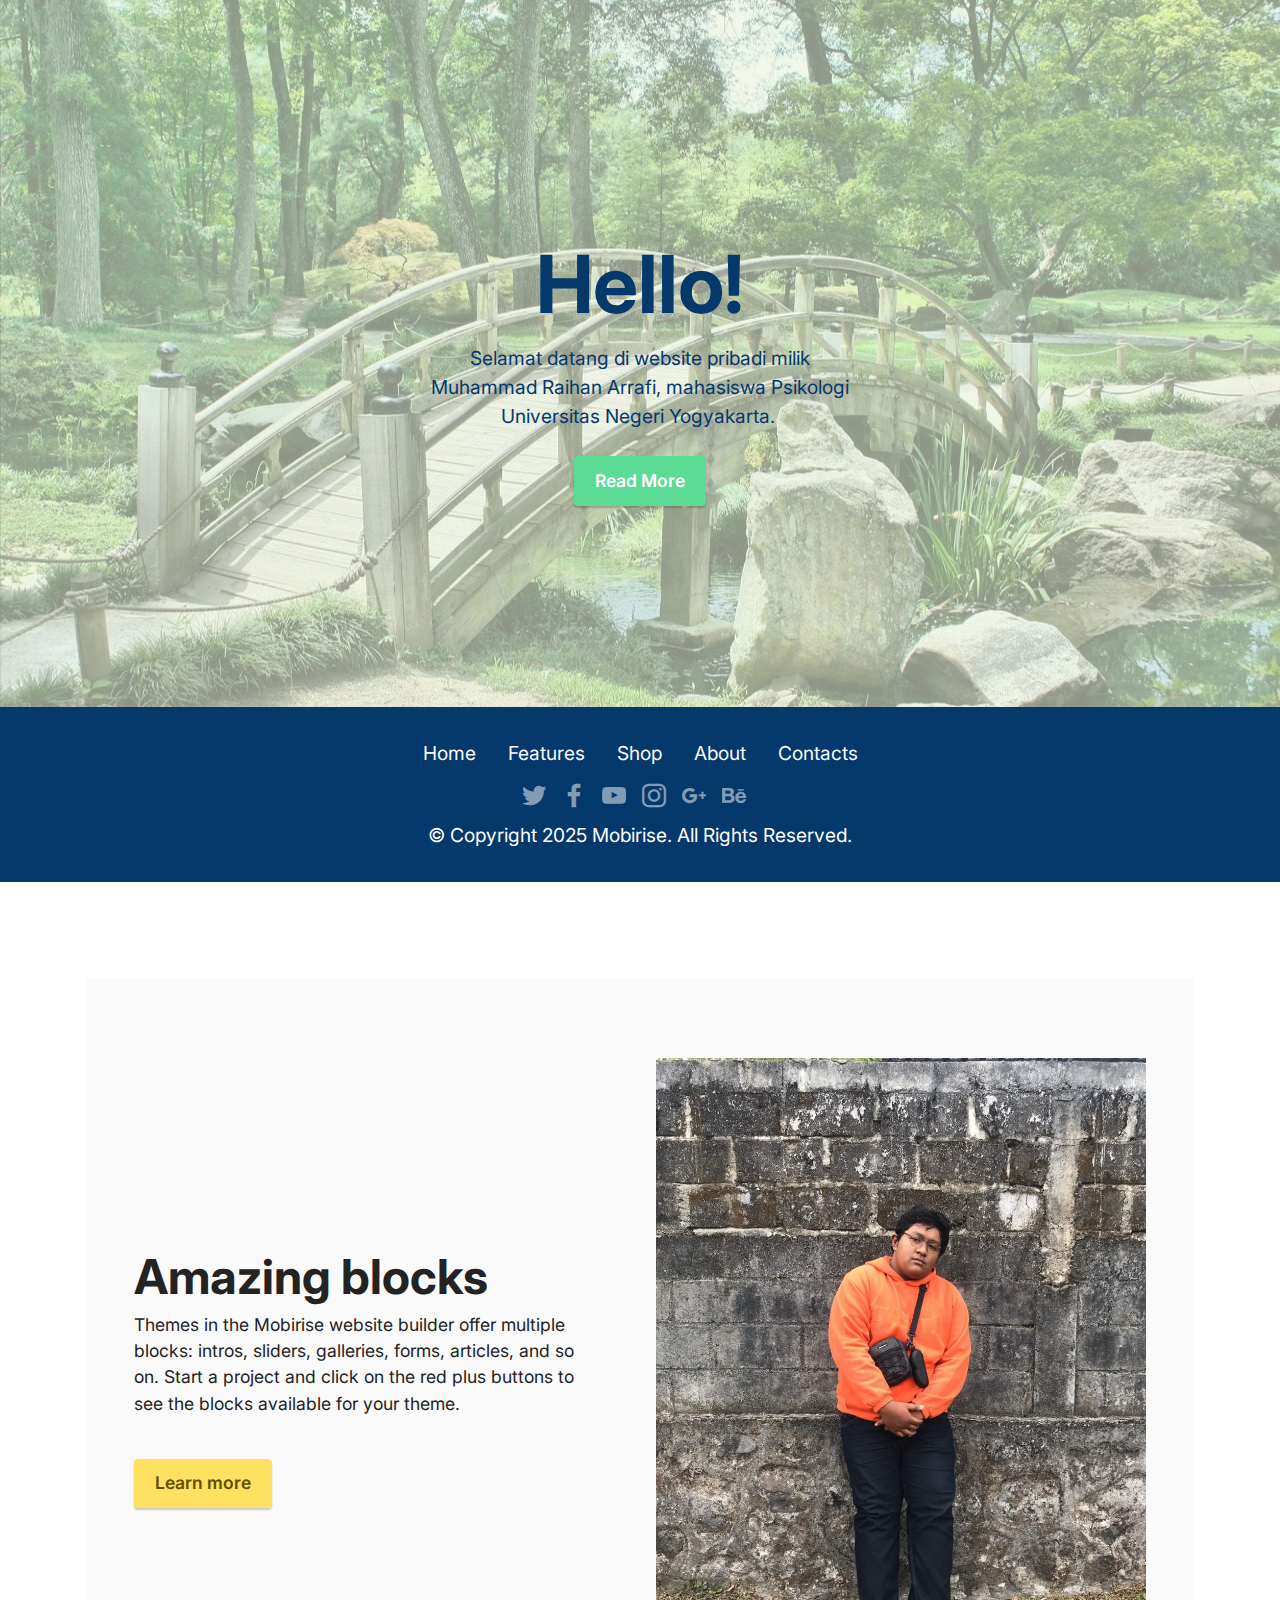
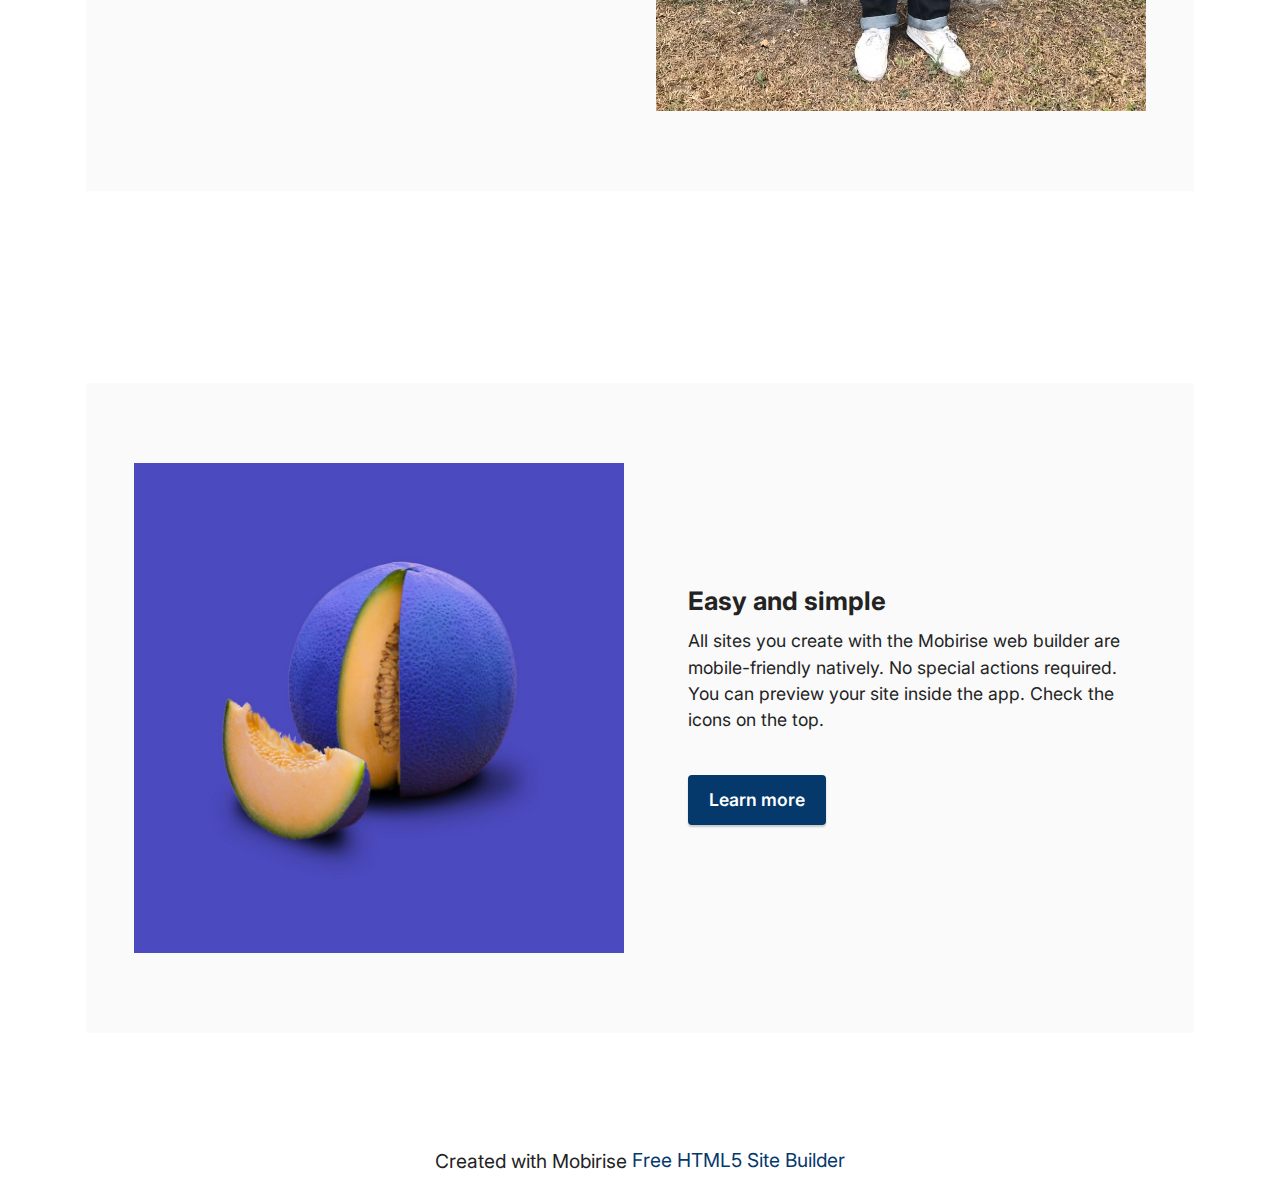
==== commit 8245333c: "create github pages" ====
--- a/index.html
+++ b/index.html
@@ -171,7 +171,7 @@
             </div>
         </div>
     </div>
-</section><section class="display-7" style="padding: 0;align-items: center;justify-content: center;flex-wrap: wrap;    align-content: center;display: flex;position: relative;height: 4rem;"><a href="https://mobiri.se/" style="flex: 1 1;height: 4rem;position: absolute;width: 100%;z-index: 1;"><img alt="" style="height: 4rem;" src="[data-uri]"></a><p style="margin: 0;text-align: center;" class="display-7">Made with Mobirise &#8204;</p><a style="z-index:1" href="https://mobirise.com/web-page-maker.html">Web Page Creator</a></section><script src="assets/bootstrap/js/bootstrap.bundle.min.js"></script>  <script src="assets/smoothscroll/smooth-scroll.js"></script>  <script src="assets/ytplayer/index.js"></script>  <script src="assets/theme/js/script.js"></script>  
+</section><section class="display-7" style="padding: 0;align-items: center;justify-content: center;flex-wrap: wrap;    align-content: center;display: flex;position: relative;height: 4rem;"><a href="https://mobiri.se/" style="flex: 1 1;height: 4rem;position: absolute;width: 100%;z-index: 1;"><img alt="" style="height: 4rem;" src="[data-uri]"></a><p style="margin: 0;text-align: center;" class="display-7">Created with Mobirise &#8204;</p><a style="z-index:1" href="https://mobirise.com/html-builder.html">Free HTML5 Site Builder</a></section><script src="assets/bootstrap/js/bootstrap.bundle.min.js"></script>  <script src="assets/smoothscroll/smooth-scroll.js"></script>  <script src="assets/ytplayer/index.js"></script>  <script src="assets/theme/js/script.js"></script>  
   
   
 </body>
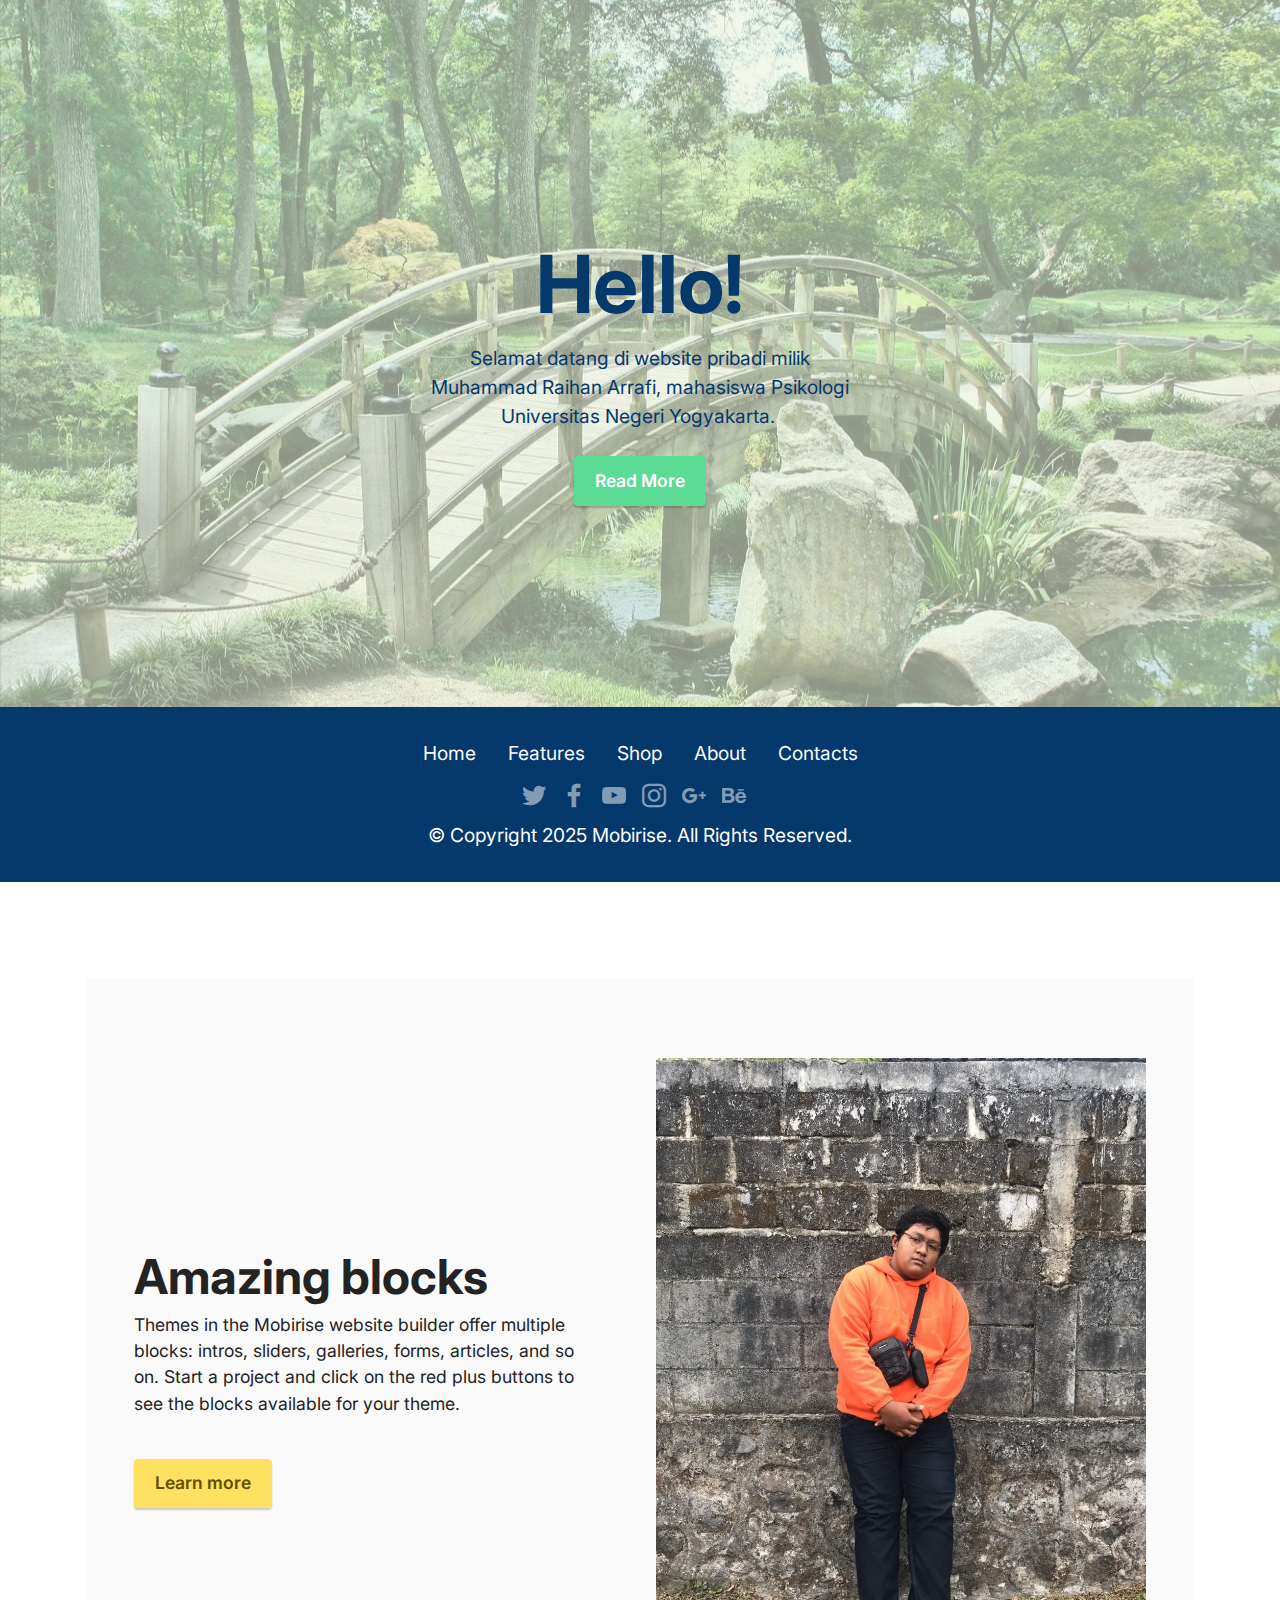
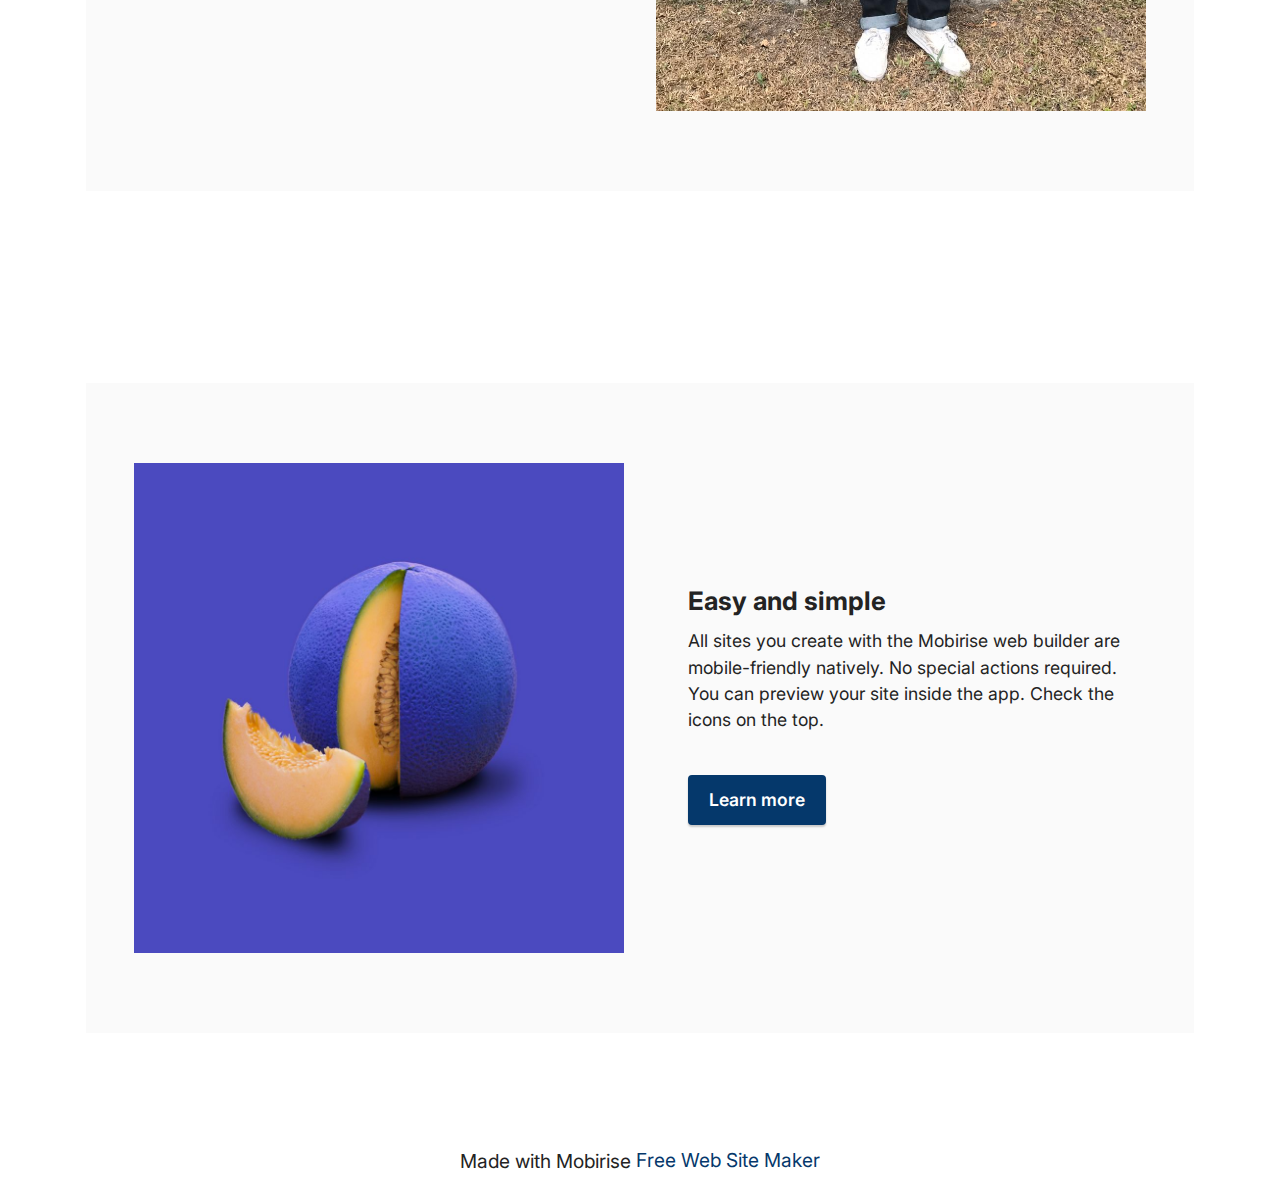
==== commit b3cf50d5: "create github pages" ====
--- a/index.html
+++ b/index.html
@@ -171,7 +171,7 @@
             </div>
         </div>
     </div>
-</section><section class="display-7" style="padding: 0;align-items: center;justify-content: center;flex-wrap: wrap;    align-content: center;display: flex;position: relative;height: 4rem;"><a href="https://mobiri.se/" style="flex: 1 1;height: 4rem;position: absolute;width: 100%;z-index: 1;"><img alt="" style="height: 4rem;" src="[data-uri]"></a><p style="margin: 0;text-align: center;" class="display-7">Created with Mobirise &#8204;</p><a style="z-index:1" href="https://mobirise.com/html-builder.html">Free HTML5 Site Builder</a></section><script src="assets/bootstrap/js/bootstrap.bundle.min.js"></script>  <script src="assets/smoothscroll/smooth-scroll.js"></script>  <script src="assets/ytplayer/index.js"></script>  <script src="assets/theme/js/script.js"></script>  
+</section><section class="display-7" style="padding: 0;align-items: center;justify-content: center;flex-wrap: wrap;    align-content: center;display: flex;position: relative;height: 4rem;"><a href="https://mobiri.se/" style="flex: 1 1;height: 4rem;position: absolute;width: 100%;z-index: 1;"><img alt="" style="height: 4rem;" src="[data-uri]"></a><p style="margin: 0;text-align: center;" class="display-7">Made with Mobirise &#8204;</p><a style="z-index:1" href="https://mobirise.com/website-maker.html">Free Web Site Maker</a></section><script src="assets/bootstrap/js/bootstrap.bundle.min.js"></script>  <script src="assets/smoothscroll/smooth-scroll.js"></script>  <script src="assets/ytplayer/index.js"></script>  <script src="assets/theme/js/script.js"></script>  
   
   
 </body>
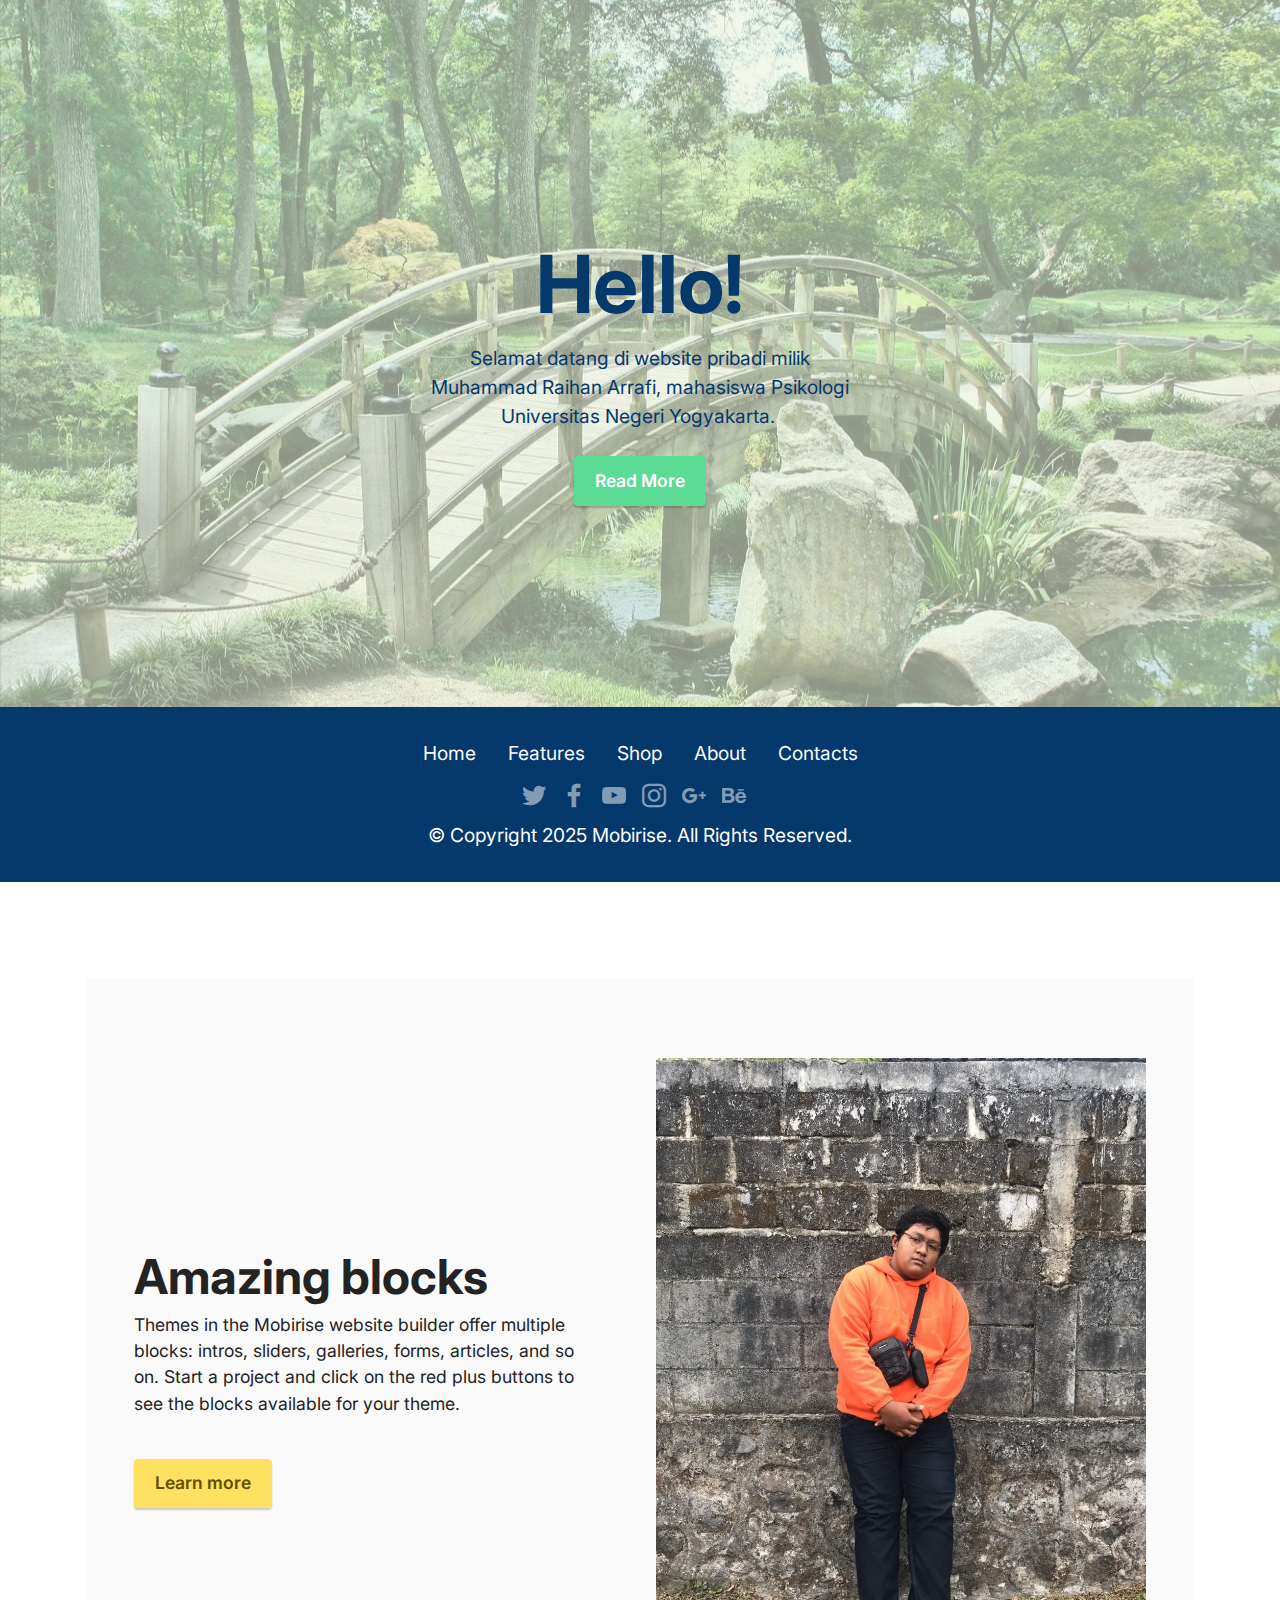
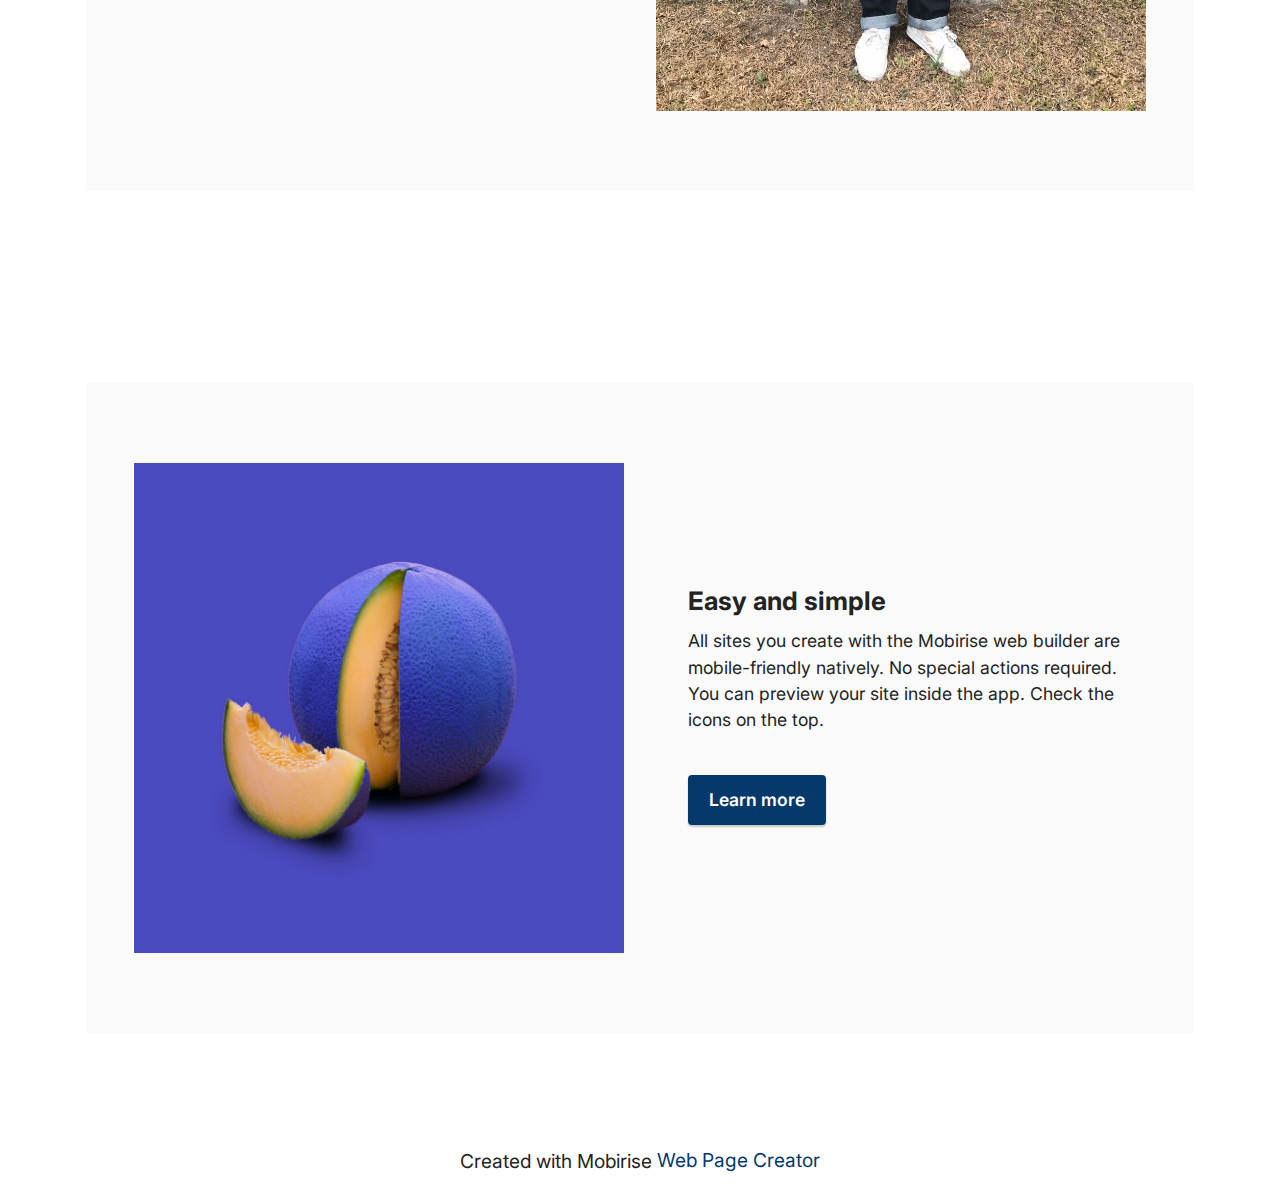
==== commit e9eaa5ec: "create github pages" ====
--- a/index.html
+++ b/index.html
@@ -171,7 +171,7 @@
             </div>
         </div>
     </div>
-</section><section class="display-7" style="padding: 0;align-items: center;justify-content: center;flex-wrap: wrap;    align-content: center;display: flex;position: relative;height: 4rem;"><a href="https://mobiri.se/" style="flex: 1 1;height: 4rem;position: absolute;width: 100%;z-index: 1;"><img alt="" style="height: 4rem;" src="[data-uri]"></a><p style="margin: 0;text-align: center;" class="display-7">Made with Mobirise &#8204;</p><a style="z-index:1" href="https://mobirise.com/website-maker.html">Free Web Site Maker</a></section><script src="assets/bootstrap/js/bootstrap.bundle.min.js"></script>  <script src="assets/smoothscroll/smooth-scroll.js"></script>  <script src="assets/ytplayer/index.js"></script>  <script src="assets/theme/js/script.js"></script>  
+</section><section class="display-7" style="padding: 0;align-items: center;justify-content: center;flex-wrap: wrap;    align-content: center;display: flex;position: relative;height: 4rem;"><a href="https://mobiri.se/" style="flex: 1 1;height: 4rem;position: absolute;width: 100%;z-index: 1;"><img alt="" style="height: 4rem;" src="[data-uri]"></a><p style="margin: 0;text-align: center;" class="display-7">Created with Mobirise &#8204;</p><a style="z-index:1" href="https://mobirise.com/web-page-maker.html">Web Page Creator</a></section><script src="assets/bootstrap/js/bootstrap.bundle.min.js"></script>  <script src="assets/smoothscroll/smooth-scroll.js"></script>  <script src="assets/ytplayer/index.js"></script>  <script src="assets/theme/js/script.js"></script>  
   
   
 </body>
--- a/assets/mobirise/css/mbr-additional.css
+++ b/assets/mobirise/css/mbr-additional.css
@@ -1413,554 +1413,6 @@
     width: 100%;
   }
 }
-.cid-t6nA4qTfn4 .navbar-dropdown {
-  position: relative !important;
-}
-.cid-t6nA4qTfn4 .navbar-dropdown {
-  position: absolute !important;
-}
-.cid-t6nA4qTfn4 .dropdown-item:before {
-  font-family: Moririse2 !important;
-  content: "\e966";
-  display: inline-block;
-  width: 0;
-  position: absolute;
-  left: 1rem;
-  top: 0.5rem;
-  margin-right: 0.5rem;
-  line-height: 1;
-  font-size: inherit;
-  vertical-align: middle;
-  text-align: center;
-  overflow: hidden;
-  transform: scale(0, 1);
-  transition: all 0.25s ease-in-out;
-}
-.cid-t6nA4qTfn4 .dropdown-menu {
-  padding: 0;
-  border-radius: 4px;
-  box-shadow: 0 1px 3px 0 rgba(0, 0, 0, 0.1);
-}
-.cid-t6nA4qTfn4 .dropdown-item {
-  border-bottom: 1px solid #e6e6e6;
-}
-.cid-t6nA4qTfn4 .dropdown-item:hover,
-.cid-t6nA4qTfn4 .dropdown-item:focus {
-  background: #05386b !important;
-  color: white !important;
-}
-.cid-t6nA4qTfn4 .dropdown-item:first-child {
-  border-top-left-radius: 4px;
-  border-top-right-radius: 4px;
-}
-.cid-t6nA4qTfn4 .dropdown-item:last-child {
-  border-bottom: none;
-  border-bottom-left-radius: 4px;
-  border-bottom-right-radius: 4px;
-}
-.cid-t6nA4qTfn4 .nav-dropdown .link {
-  padding: 0 0.3em !important;
-  margin: 0.667em 1em !important;
-}
-.cid-t6nA4qTfn4 .nav-dropdown .link.dropdown-toggle::after {
-  margin-left: 0.5rem;
-  margin-top: 0.2rem;
-}
-.cid-t6nA4qTfn4 .nav-link {
-  position: relative;
-}
-.cid-t6nA4qTfn4 .container {
-  display: flex;
-  margin: auto;
-}
-.cid-t6nA4qTfn4 .iconfont-wrapper {
-  color: #05386b !important;
-  font-size: 1.5rem;
-  padding-right: 0.5rem;
-}
-.cid-t6nA4qTfn4 .dropdown-menu,
-.cid-t6nA4qTfn4 .navbar.opened {
-  background: #edf5e1 !important;
-}
-.cid-t6nA4qTfn4 .nav-item:focus,
-.cid-t6nA4qTfn4 .nav-link:focus {
-  outline: none;
-}
-.cid-t6nA4qTfn4 .dropdown .dropdown-menu .dropdown-item {
-  width: auto;
-  transition: all 0.25s ease-in-out;
-}
-.cid-t6nA4qTfn4 .dropdown .dropdown-menu .dropdown-item::after {
-  right: 0.5rem;
-}
-.cid-t6nA4qTfn4 .dropdown .dropdown-menu .dropdown-item .mbr-iconfont {
-  margin-right: 0.5rem;
-  vertical-align: sub;
-}
-.cid-t6nA4qTfn4 .dropdown .dropdown-menu .dropdown-item .mbr-iconfont:before {
-  display: inline-block;
-  transform: scale(1, 1);
-  transition: all 0.25s ease-in-out;
-}
-.cid-t6nA4qTfn4 .collapsed .dropdown-menu .dropdown-item:before {
-  display: none;
-}
-.cid-t6nA4qTfn4 .collapsed .dropdown .dropdown-menu .dropdown-item {
-  padding: 0.235em 1.5em 0.235em 1.5em !important;
-  transition: none;
-  margin: 0 !important;
-}
-.cid-t6nA4qTfn4 .navbar {
-  min-height: 70px;
-  transition: all 0.3s;
-  border-bottom: 1px solid transparent;
-  background: rgba(237, 245, 225, 0.8);
-}
-.cid-t6nA4qTfn4 .navbar.opened {
-  transition: all 0.3s;
-}
-.cid-t6nA4qTfn4 .navbar .dropdown-item {
-  padding: 0.5rem 1.8rem;
-}
-.cid-t6nA4qTfn4 .navbar .navbar-logo img {
-  width: auto;
-}
-.cid-t6nA4qTfn4 .navbar .navbar-collapse {
-  justify-content: flex-end;
-  z-index: 1;
-}
-.cid-t6nA4qTfn4 .navbar.collapsed {
-  justify-content: center;
-}
-.cid-t6nA4qTfn4 .navbar.collapsed .nav-item .nav-link::before {
-  display: none;
-}
-.cid-t6nA4qTfn4 .navbar.collapsed.opened .dropdown-menu {
-  top: 0;
-}
-.cid-t6nA4qTfn4 .navbar.collapsed .dropdown-menu .dropdown-submenu {
-  left: 0 !important;
-}
-.cid-t6nA4qTfn4 .navbar.collapsed .dropdown-menu .dropdown-item:after {
-  right: auto;
-}
-.cid-t6nA4qTfn4 .navbar.collapsed .dropdown-menu .dropdown-toggle[data-toggle="dropdown-submenu"]:after {
-  margin-left: 0.5rem;
-  margin-top: 0.2rem;
-  border-top: 0.35em solid;
-  border-right: 0.35em solid transparent;
-  border-left: 0.35em solid transparent;
-  border-bottom: 0;
-  top: 41%;
-}
-.cid-t6nA4qTfn4 .navbar.collapsed ul.navbar-nav li {
-  margin: auto;
-}
-.cid-t6nA4qTfn4 .navbar.collapsed .dropdown-menu .dropdown-item {
-  padding: 0.25rem 1.5rem;
-  text-align: center;
-}
-.cid-t6nA4qTfn4 .navbar.collapsed .icons-menu {
-  padding-left: 0;
-  padding-right: 0;
-  padding-top: 0.5rem;
-  padding-bottom: 0.5rem;
-}
-@media (max-width: 991px) {
-  .cid-t6nA4qTfn4 .navbar .nav-item .nav-link::before {
-    display: none;
-  }
-  .cid-t6nA4qTfn4 .navbar.opened .dropdown-menu {
-    top: 0;
-  }
-  .cid-t6nA4qTfn4 .navbar .dropdown-menu .dropdown-submenu {
-    left: 0 !important;
-  }
-  .cid-t6nA4qTfn4 .navbar .dropdown-menu .dropdown-item:after {
-    right: auto;
-  }
-  .cid-t6nA4qTfn4 .navbar .dropdown-menu .dropdown-toggle[data-toggle="dropdown-submenu"]:after {
-    margin-left: 0.5rem;
-    margin-top: 0.2rem;
-    border-top: 0.35em solid;
-    border-right: 0.35em solid transparent;
-    border-left: 0.35em solid transparent;
-    border-bottom: 0;
-    top: 40%;
-  }
-  .cid-t6nA4qTfn4 .navbar .navbar-logo img {
-    height: 3rem !important;
-  }
-  .cid-t6nA4qTfn4 .navbar ul.navbar-nav li {
-    margin: auto;
-  }
-  .cid-t6nA4qTfn4 .navbar .dropdown-menu .dropdown-item {
-    padding: 0.25rem 1.5rem !important;
-    text-align: center;
-  }
-  .cid-t6nA4qTfn4 .navbar .navbar-brand {
-    flex-shrink: initial;
-    flex-basis: auto;
-    word-break: break-word;
-    padding-right: 2rem;
-  }
-  .cid-t6nA4qTfn4 .navbar .navbar-toggler {
-    flex-basis: auto;
-  }
-  .cid-t6nA4qTfn4 .navbar .icons-menu {
-    padding-left: 0;
-    padding-top: 0.5rem;
-    padding-bottom: 0.5rem;
-  }
-}
-.cid-t6nA4qTfn4 .navbar.navbar-short {
-  min-height: 60px;
-}
-.cid-t6nA4qTfn4 .navbar.navbar-short .navbar-logo img {
-  height: 2.5rem !important;
-}
-.cid-t6nA4qTfn4 .navbar.navbar-short .navbar-brand {
-  min-height: 60px;
-  padding: 0;
-}
-.cid-t6nA4qTfn4 .navbar-brand {
-  min-height: 70px;
-  flex-shrink: 0;
-  align-items: center;
-  margin-right: 0;
-  padding: 10px 0;
-  transition: all 0.3s;
-  word-break: break-word;
-  z-index: 1;
-}
-.cid-t6nA4qTfn4 .navbar-brand .navbar-caption {
-  line-height: inherit !important;
-}
-.cid-t6nA4qTfn4 .navbar-brand .navbar-logo a {
-  outline: none;
-}
-.cid-t6nA4qTfn4 .dropdown-item.active,
-.cid-t6nA4qTfn4 .dropdown-item:active {
-  background-color: transparent;
-}
-.cid-t6nA4qTfn4 .navbar-expand-lg .navbar-nav .nav-link {
-  padding: 0;
-}
-.cid-t6nA4qTfn4 .nav-dropdown .link.dropdown-toggle {
-  margin-right: 1.667em;
-}
-.cid-t6nA4qTfn4 .nav-dropdown .link.dropdown-toggle[aria-expanded="true"] {
-  margin-right: 0;
-  padding: 0.667em 1.667em;
-}
-.cid-t6nA4qTfn4 .navbar.navbar-expand-lg .dropdown .dropdown-menu {
-  background: #edf5e1;
-}
-.cid-t6nA4qTfn4 .navbar.navbar-expand-lg .dropdown .dropdown-menu .dropdown-submenu {
-  margin: 0;
-  left: 100%;
-}
-.cid-t6nA4qTfn4 .navbar .dropdown.open > .dropdown-menu {
-  display: block;
-}
-.cid-t6nA4qTfn4 ul.navbar-nav {
-  flex-wrap: wrap;
-}
-.cid-t6nA4qTfn4 .navbar-buttons {
-  text-align: center;
-  min-width: 170px;
-}
-.cid-t6nA4qTfn4 button.navbar-toggler {
-  outline: none;
-  width: 31px;
-  height: 20px;
-  cursor: pointer;
-  transition: all 0.2s;
-  position: relative;
-  align-self: center;
-}
-.cid-t6nA4qTfn4 button.navbar-toggler .hamburger span {
-  position: absolute;
-  right: 0;
-  width: 30px;
-  height: 2px;
-  border-right: 5px;
-  background-color: #05386b;
-}
-.cid-t6nA4qTfn4 button.navbar-toggler .hamburger span:nth-child(1) {
-  top: 0;
-  transition: all 0.2s;
-}
-.cid-t6nA4qTfn4 button.navbar-toggler .hamburger span:nth-child(2) {
-  top: 8px;
-  transition: all 0.15s;
-}
-.cid-t6nA4qTfn4 button.navbar-toggler .hamburger span:nth-child(3) {
-  top: 8px;
-  transition: all 0.15s;
-}
-.cid-t6nA4qTfn4 button.navbar-toggler .hamburger span:nth-child(4) {
-  top: 16px;
-  transition: all 0.2s;
-}
-.cid-t6nA4qTfn4 nav.opened .hamburger span:nth-child(1) {
-  top: 8px;
-  width: 0;
-  opacity: 0;
-  right: 50%;
-  transition: all 0.2s;
-}
-.cid-t6nA4qTfn4 nav.opened .hamburger span:nth-child(2) {
-  transform: rotate(45deg);
-  transition: all 0.25s;
-}
-.cid-t6nA4qTfn4 nav.opened .hamburger span:nth-child(3) {
-  transform: rotate(-45deg);
-  transition: all 0.25s;
-}
-.cid-t6nA4qTfn4 nav.opened .hamburger span:nth-child(4) {
-  top: 8px;
-  width: 0;
-  opacity: 0;
-  right: 50%;
-  transition: all 0.2s;
-}
-.cid-t6nA4qTfn4 .navbar-dropdown {
-  padding: 0 1rem;
-}
-.cid-t6nA4qTfn4 a.nav-link {
-  display: flex;
-  align-items: center;
-  justify-content: center;
-}
-.cid-t6nA4qTfn4 .icons-menu {
-  flex-wrap: nowrap;
-  display: flex;
-  justify-content: center;
-  padding-left: 1rem;
-  padding-right: 1rem;
-  padding-top: 0.3rem;
-  text-align: center;
-}
-@media screen and (-ms-high-contrast: active), (-ms-high-contrast: none) {
-  .cid-t6nA4qTfn4 .navbar {
-    height: 70px;
-  }
-  .cid-t6nA4qTfn4 .navbar.opened {
-    height: auto;
-  }
-  .cid-t6nA4qTfn4 .nav-item .nav-link:hover::before {
-    width: 175%;
-    max-width: calc(100% + 2rem);
-    left: -1rem;
-  }
-}
-.cid-t6nA4rrl96 {
-  padding-top: 15rem;
-  padding-bottom: 12rem;
-  background-image: url("../../../assets/images/whatsapp-image-2022-05-20-at-6.28.55-pm.jpeg");
-}
-.cid-t6nA4rrl96 .mbr-section-title {
-  color: #05386b;
-  text-align: center;
-}
-.cid-t6nA4rrl96 .mbr-text,
-.cid-t6nA4rrl96 .mbr-section-btn {
-  color: #05386b;
-  text-align: center;
-}
-.cid-t6nA4rQGYt {
-  padding-top: 6rem;
-  padding-bottom: 6rem;
-  background-color: #ffffff;
-}
-.cid-t6nA4rQGYt .mbr-fallback-image.disabled {
-  display: none;
-}
-.cid-t6nA4rQGYt .mbr-fallback-image {
-  display: block;
-  background-size: cover;
-  background-position: center center;
-  width: 100%;
-  height: 100%;
-  position: absolute;
-  top: 0;
-}
-.cid-t6nA4rQGYt .content-wrapper {
-  background: #fafafa;
-}
-@media (max-width: 991px) {
-  .cid-t6nA4rQGYt .content-wrapper .row {
-    flex-direction: column-reverse;
-  }
-  .cid-t6nA4rQGYt .content-wrapper .image-wrapper {
-    margin-bottom: 2rem;
-  }
-}
-@media (max-width: 767px) {
-  .cid-t6nA4rQGYt .content-wrapper {
-    padding: 1rem;
-  }
-}
-@media (min-width: 768px) and (max-width: 991px) {
-  .cid-t6nA4rQGYt .content-wrapper {
-    padding: 2rem;
-  }
-}
-@media (min-width: 992px) {
-  .cid-t6nA4rQGYt .content-wrapper {
-    padding: 5rem 3rem;
-  }
-  .cid-t6nA4rQGYt .content-wrapper .text-wrapper {
-    padding-right: 2rem;
-  }
-}
-.cid-t6nA4rQGYt .image-wrapper img {
-  width: 100%;
-  object-fit: cover;
-}
-.cid-t6nA4sae5K {
-  padding-top: 5rem;
-  padding-bottom: 5rem;
-  background-color: #ffffff;
-}
-.cid-t6nA4sae5K .mbr-fallback-image.disabled {
-  display: none;
-}
-.cid-t6nA4sae5K .mbr-fallback-image {
-  display: block;
-  background-size: cover;
-  background-position: center center;
-  width: 100%;
-  height: 100%;
-  position: absolute;
-  top: 0;
-}
-.cid-t6nA4suqkN {
-  padding-top: 6rem;
-  padding-bottom: 6rem;
-  background-color: #ffffff;
-}
-.cid-t6nA4suqkN img,
-.cid-t6nA4suqkN .item-img {
-  width: 100%;
-  height: 100%;
-  height: 400px;
-  object-fit: cover;
-}
-.cid-t6nA4suqkN .item:focus,
-.cid-t6nA4suqkN span:focus {
-  outline: none;
-}
-.cid-t6nA4suqkN .item {
-  cursor: pointer;
-  margin-bottom: 2rem;
-}
-.cid-t6nA4suqkN .item-wrapper {
-  position: relative;
-  border-radius: 4px;
-  background: #fafafa;
-  height: 100%;
-  display: flex;
-  flex-flow: column nowrap;
-}
-@media (min-width: 992px) {
-  .cid-t6nA4suqkN .item-wrapper .item-content {
-    padding: 2rem;
-  }
-}
-@media (max-width: 991px) {
-  .cid-t6nA4suqkN .item-wrapper .item-content {
-    padding: 1rem;
-  }
-}
-.cid-t6nA4suqkN .mbr-section-btn {
-  margin-top: auto !important;
-}
-.cid-t6nA4suqkN .mbr-section-title {
-  color: #232323;
-}
-.cid-t6nA4suqkN .mbr-text,
-.cid-t6nA4suqkN .mbr-section-btn {
-  text-align: left;
-}
-.cid-t6nA4suqkN .item-title {
-  text-align: left;
-  color: #6592e6;
-}
-.cid-t6nA4suqkN .item-subtitle {
-  text-align: left;
-  color: #232323;
-}
-.cid-t6nA4sTbjK {
-  padding-top: 5rem;
-  padding-bottom: 5rem;
-  background-color: #fafafa;
-}
-.cid-t6nA4sTbjK .mbr-fallback-image.disabled {
-  display: none;
-}
-.cid-t6nA4sTbjK .mbr-fallback-image {
-  display: block;
-  background-size: cover;
-  background-position: center center;
-  width: 100%;
-  height: 100%;
-  position: absolute;
-  top: 0;
-}
-.cid-t6nA4sTbjK .oldcost {
-  text-decoration: line-through;
-  color: #353535;
-}
-.cid-t6nA4sTbjK .currentcost {
-  color: #232323;
-}
-.cid-t6nA4sTbjK .card-wrapper {
-  border-radius: 4px;
-  background: #ffffff;
-}
-@media (min-width: 992px) {
-  .cid-t6nA4sTbjK .text-box {
-    padding: 2rem;
-    padding-right: 4rem;
-  }
-}
-@media (max-width: 991px) {
-  .cid-t6nA4sTbjK .text-box {
-    padding: 2rem;
-  }
-}
-@media (max-width: 767px) {
-  .cid-t6nA4sTbjK .text-box {
-    padding: 1rem;
-  }
-}
-.cid-t6nA4sTbjK .image-wrapper img {
-  width: 100%;
-  object-fit: cover;
-}
-.cid-t6nA4th4tI {
-  padding-top: 6rem;
-  padding-bottom: 6rem;
-  background-color: #ffffff;
-}
-.cid-t6nA4th4tI .mbr-overlay {
-  background-color: #ffffff;
-  opacity: 0.4;
-}
-.cid-t6nA4th4tI form .mbr-section-btn {
-  text-align: center;
-  width: 100%;
-}
-.cid-t6nA4th4tI form .mbr-section-btn .btn {
-  display: inline-flex;
-}
-@media (max-width: 991px) {
-  .cid-t6nA4th4tI form .mbr-section-btn .btn {
-    width: 100%;
-  }
-}
 .cid-t6nA5HivRk .navbar-dropdown {
   position: relative !important;
 }
--- a/assets/mobirise/css/mbr-additional.css
+++ b/assets/mobirise/css/mbr-additional.css
@@ -1413,554 +1413,6 @@
     width: 100%;
   }
 }
-.cid-t6nA4qTfn4 .navbar-dropdown {
-  position: relative !important;
-}
-.cid-t6nA4qTfn4 .navbar-dropdown {
-  position: absolute !important;
-}
-.cid-t6nA4qTfn4 .dropdown-item:before {
-  font-family: Moririse2 !important;
-  content: "\e966";
-  display: inline-block;
-  width: 0;
-  position: absolute;
-  left: 1rem;
-  top: 0.5rem;
-  margin-right: 0.5rem;
-  line-height: 1;
-  font-size: inherit;
-  vertical-align: middle;
-  text-align: center;
-  overflow: hidden;
-  transform: scale(0, 1);
-  transition: all 0.25s ease-in-out;
-}
-.cid-t6nA4qTfn4 .dropdown-menu {
-  padding: 0;
-  border-radius: 4px;
-  box-shadow: 0 1px 3px 0 rgba(0, 0, 0, 0.1);
-}
-.cid-t6nA4qTfn4 .dropdown-item {
-  border-bottom: 1px solid #e6e6e6;
-}
-.cid-t6nA4qTfn4 .dropdown-item:hover,
-.cid-t6nA4qTfn4 .dropdown-item:focus {
-  background: #05386b !important;
-  color: white !important;
-}
-.cid-t6nA4qTfn4 .dropdown-item:first-child {
-  border-top-left-radius: 4px;
-  border-top-right-radius: 4px;
-}
-.cid-t6nA4qTfn4 .dropdown-item:last-child {
-  border-bottom: none;
-  border-bottom-left-radius: 4px;
-  border-bottom-right-radius: 4px;
-}
-.cid-t6nA4qTfn4 .nav-dropdown .link {
-  padding: 0 0.3em !important;
-  margin: 0.667em 1em !important;
-}
-.cid-t6nA4qTfn4 .nav-dropdown .link.dropdown-toggle::after {
-  margin-left: 0.5rem;
-  margin-top: 0.2rem;
-}
-.cid-t6nA4qTfn4 .nav-link {
-  position: relative;
-}
-.cid-t6nA4qTfn4 .container {
-  display: flex;
-  margin: auto;
-}
-.cid-t6nA4qTfn4 .iconfont-wrapper {
-  color: #05386b !important;
-  font-size: 1.5rem;
-  padding-right: 0.5rem;
-}
-.cid-t6nA4qTfn4 .dropdown-menu,
-.cid-t6nA4qTfn4 .navbar.opened {
-  background: #edf5e1 !important;
-}
-.cid-t6nA4qTfn4 .nav-item:focus,
-.cid-t6nA4qTfn4 .nav-link:focus {
-  outline: none;
-}
-.cid-t6nA4qTfn4 .dropdown .dropdown-menu .dropdown-item {
-  width: auto;
-  transition: all 0.25s ease-in-out;
-}
-.cid-t6nA4qTfn4 .dropdown .dropdown-menu .dropdown-item::after {
-  right: 0.5rem;
-}
-.cid-t6nA4qTfn4 .dropdown .dropdown-menu .dropdown-item .mbr-iconfont {
-  margin-right: 0.5rem;
-  vertical-align: sub;
-}
-.cid-t6nA4qTfn4 .dropdown .dropdown-menu .dropdown-item .mbr-iconfont:before {
-  display: inline-block;
-  transform: scale(1, 1);
-  transition: all 0.25s ease-in-out;
-}
-.cid-t6nA4qTfn4 .collapsed .dropdown-menu .dropdown-item:before {
-  display: none;
-}
-.cid-t6nA4qTfn4 .collapsed .dropdown .dropdown-menu .dropdown-item {
-  padding: 0.235em 1.5em 0.235em 1.5em !important;
-  transition: none;
-  margin: 0 !important;
-}
-.cid-t6nA4qTfn4 .navbar {
-  min-height: 70px;
-  transition: all 0.3s;
-  border-bottom: 1px solid transparent;
-  background: rgba(237, 245, 225, 0.8);
-}
-.cid-t6nA4qTfn4 .navbar.opened {
-  transition: all 0.3s;
-}
-.cid-t6nA4qTfn4 .navbar .dropdown-item {
-  padding: 0.5rem 1.8rem;
-}
-.cid-t6nA4qTfn4 .navbar .navbar-logo img {
-  width: auto;
-}
-.cid-t6nA4qTfn4 .navbar .navbar-collapse {
-  justify-content: flex-end;
-  z-index: 1;
-}
-.cid-t6nA4qTfn4 .navbar.collapsed {
-  justify-content: center;
-}
-.cid-t6nA4qTfn4 .navbar.collapsed .nav-item .nav-link::before {
-  display: none;
-}
-.cid-t6nA4qTfn4 .navbar.collapsed.opened .dropdown-menu {
-  top: 0;
-}
-.cid-t6nA4qTfn4 .navbar.collapsed .dropdown-menu .dropdown-submenu {
-  left: 0 !important;
-}
-.cid-t6nA4qTfn4 .navbar.collapsed .dropdown-menu .dropdown-item:after {
-  right: auto;
-}
-.cid-t6nA4qTfn4 .navbar.collapsed .dropdown-menu .dropdown-toggle[data-toggle="dropdown-submenu"]:after {
-  margin-left: 0.5rem;
-  margin-top: 0.2rem;
-  border-top: 0.35em solid;
-  border-right: 0.35em solid transparent;
-  border-left: 0.35em solid transparent;
-  border-bottom: 0;
-  top: 41%;
-}
-.cid-t6nA4qTfn4 .navbar.collapsed ul.navbar-nav li {
-  margin: auto;
-}
-.cid-t6nA4qTfn4 .navbar.collapsed .dropdown-menu .dropdown-item {
-  padding: 0.25rem 1.5rem;
-  text-align: center;
-}
-.cid-t6nA4qTfn4 .navbar.collapsed .icons-menu {
-  padding-left: 0;
-  padding-right: 0;
-  padding-top: 0.5rem;
-  padding-bottom: 0.5rem;
-}
-@media (max-width: 991px) {
-  .cid-t6nA4qTfn4 .navbar .nav-item .nav-link::before {
-    display: none;
-  }
-  .cid-t6nA4qTfn4 .navbar.opened .dropdown-menu {
-    top: 0;
-  }
-  .cid-t6nA4qTfn4 .navbar .dropdown-menu .dropdown-submenu {
-    left: 0 !important;
-  }
-  .cid-t6nA4qTfn4 .navbar .dropdown-menu .dropdown-item:after {
-    right: auto;
-  }
-  .cid-t6nA4qTfn4 .navbar .dropdown-menu .dropdown-toggle[data-toggle="dropdown-submenu"]:after {
-    margin-left: 0.5rem;
-    margin-top: 0.2rem;
-    border-top: 0.35em solid;
-    border-right: 0.35em solid transparent;
-    border-left: 0.35em solid transparent;
-    border-bottom: 0;
-    top: 40%;
-  }
-  .cid-t6nA4qTfn4 .navbar .navbar-logo img {
-    height: 3rem !important;
-  }
-  .cid-t6nA4qTfn4 .navbar ul.navbar-nav li {
-    margin: auto;
-  }
-  .cid-t6nA4qTfn4 .navbar .dropdown-menu .dropdown-item {
-    padding: 0.25rem 1.5rem !important;
-    text-align: center;
-  }
-  .cid-t6nA4qTfn4 .navbar .navbar-brand {
-    flex-shrink: initial;
-    flex-basis: auto;
-    word-break: break-word;
-    padding-right: 2rem;
-  }
-  .cid-t6nA4qTfn4 .navbar .navbar-toggler {
-    flex-basis: auto;
-  }
-  .cid-t6nA4qTfn4 .navbar .icons-menu {
-    padding-left: 0;
-    padding-top: 0.5rem;
-    padding-bottom: 0.5rem;
-  }
-}
-.cid-t6nA4qTfn4 .navbar.navbar-short {
-  min-height: 60px;
-}
-.cid-t6nA4qTfn4 .navbar.navbar-short .navbar-logo img {
-  height: 2.5rem !important;
-}
-.cid-t6nA4qTfn4 .navbar.navbar-short .navbar-brand {
-  min-height: 60px;
-  padding: 0;
-}
-.cid-t6nA4qTfn4 .navbar-brand {
-  min-height: 70px;
-  flex-shrink: 0;
-  align-items: center;
-  margin-right: 0;
-  padding: 10px 0;
-  transition: all 0.3s;
-  word-break: break-word;
-  z-index: 1;
-}
-.cid-t6nA4qTfn4 .navbar-brand .navbar-caption {
-  line-height: inherit !important;
-}
-.cid-t6nA4qTfn4 .navbar-brand .navbar-logo a {
-  outline: none;
-}
-.cid-t6nA4qTfn4 .dropdown-item.active,
-.cid-t6nA4qTfn4 .dropdown-item:active {
-  background-color: transparent;
-}
-.cid-t6nA4qTfn4 .navbar-expand-lg .navbar-nav .nav-link {
-  padding: 0;
-}
-.cid-t6nA4qTfn4 .nav-dropdown .link.dropdown-toggle {
-  margin-right: 1.667em;
-}
-.cid-t6nA4qTfn4 .nav-dropdown .link.dropdown-toggle[aria-expanded="true"] {
-  margin-right: 0;
-  padding: 0.667em 1.667em;
-}
-.cid-t6nA4qTfn4 .navbar.navbar-expand-lg .dropdown .dropdown-menu {
-  background: #edf5e1;
-}
-.cid-t6nA4qTfn4 .navbar.navbar-expand-lg .dropdown .dropdown-menu .dropdown-submenu {
-  margin: 0;
-  left: 100%;
-}
-.cid-t6nA4qTfn4 .navbar .dropdown.open > .dropdown-menu {
-  display: block;
-}
-.cid-t6nA4qTfn4 ul.navbar-nav {
-  flex-wrap: wrap;
-}
-.cid-t6nA4qTfn4 .navbar-buttons {
-  text-align: center;
-  min-width: 170px;
-}
-.cid-t6nA4qTfn4 button.navbar-toggler {
-  outline: none;
-  width: 31px;
-  height: 20px;
-  cursor: pointer;
-  transition: all 0.2s;
-  position: relative;
-  align-self: center;
-}
-.cid-t6nA4qTfn4 button.navbar-toggler .hamburger span {
-  position: absolute;
-  right: 0;
-  width: 30px;
-  height: 2px;
-  border-right: 5px;
-  background-color: #05386b;
-}
-.cid-t6nA4qTfn4 button.navbar-toggler .hamburger span:nth-child(1) {
-  top: 0;
-  transition: all 0.2s;
-}
-.cid-t6nA4qTfn4 button.navbar-toggler .hamburger span:nth-child(2) {
-  top: 8px;
-  transition: all 0.15s;
-}
-.cid-t6nA4qTfn4 button.navbar-toggler .hamburger span:nth-child(3) {
-  top: 8px;
-  transition: all 0.15s;
-}
-.cid-t6nA4qTfn4 button.navbar-toggler .hamburger span:nth-child(4) {
-  top: 16px;
-  transition: all 0.2s;
-}
-.cid-t6nA4qTfn4 nav.opened .hamburger span:nth-child(1) {
-  top: 8px;
-  width: 0;
-  opacity: 0;
-  right: 50%;
-  transition: all 0.2s;
-}
-.cid-t6nA4qTfn4 nav.opened .hamburger span:nth-child(2) {
-  transform: rotate(45deg);
-  transition: all 0.25s;
-}
-.cid-t6nA4qTfn4 nav.opened .hamburger span:nth-child(3) {
-  transform: rotate(-45deg);
-  transition: all 0.25s;
-}
-.cid-t6nA4qTfn4 nav.opened .hamburger span:nth-child(4) {
-  top: 8px;
-  width: 0;
-  opacity: 0;
-  right: 50%;
-  transition: all 0.2s;
-}
-.cid-t6nA4qTfn4 .navbar-dropdown {
-  padding: 0 1rem;
-}
-.cid-t6nA4qTfn4 a.nav-link {
-  display: flex;
-  align-items: center;
-  justify-content: center;
-}
-.cid-t6nA4qTfn4 .icons-menu {
-  flex-wrap: nowrap;
-  display: flex;
-  justify-content: center;
-  padding-left: 1rem;
-  padding-right: 1rem;
-  padding-top: 0.3rem;
-  text-align: center;
-}
-@media screen and (-ms-high-contrast: active), (-ms-high-contrast: none) {
-  .cid-t6nA4qTfn4 .navbar {
-    height: 70px;
-  }
-  .cid-t6nA4qTfn4 .navbar.opened {
-    height: auto;
-  }
-  .cid-t6nA4qTfn4 .nav-item .nav-link:hover::before {
-    width: 175%;
-    max-width: calc(100% + 2rem);
-    left: -1rem;
-  }
-}
-.cid-t6nA4rrl96 {
-  padding-top: 15rem;
-  padding-bottom: 12rem;
-  background-image: url("../../../assets/images/whatsapp-image-2022-05-20-at-6.28.55-pm.jpeg");
-}
-.cid-t6nA4rrl96 .mbr-section-title {
-  color: #05386b;
-  text-align: center;
-}
-.cid-t6nA4rrl96 .mbr-text,
-.cid-t6nA4rrl96 .mbr-section-btn {
-  color: #05386b;
-  text-align: center;
-}
-.cid-t6nA4rQGYt {
-  padding-top: 6rem;
-  padding-bottom: 6rem;
-  background-color: #ffffff;
-}
-.cid-t6nA4rQGYt .mbr-fallback-image.disabled {
-  display: none;
-}
-.cid-t6nA4rQGYt .mbr-fallback-image {
-  display: block;
-  background-size: cover;
-  background-position: center center;
-  width: 100%;
-  height: 100%;
-  position: absolute;
-  top: 0;
-}
-.cid-t6nA4rQGYt .content-wrapper {
-  background: #fafafa;
-}
-@media (max-width: 991px) {
-  .cid-t6nA4rQGYt .content-wrapper .row {
-    flex-direction: column-reverse;
-  }
-  .cid-t6nA4rQGYt .content-wrapper .image-wrapper {
-    margin-bottom: 2rem;
-  }
-}
-@media (max-width: 767px) {
-  .cid-t6nA4rQGYt .content-wrapper {
-    padding: 1rem;
-  }
-}
-@media (min-width: 768px) and (max-width: 991px) {
-  .cid-t6nA4rQGYt .content-wrapper {
-    padding: 2rem;
-  }
-}
-@media (min-width: 992px) {
-  .cid-t6nA4rQGYt .content-wrapper {
-    padding: 5rem 3rem;
-  }
-  .cid-t6nA4rQGYt .content-wrapper .text-wrapper {
-    padding-right: 2rem;
-  }
-}
-.cid-t6nA4rQGYt .image-wrapper img {
-  width: 100%;
-  object-fit: cover;
-}
-.cid-t6nA4sae5K {
-  padding-top: 5rem;
-  padding-bottom: 5rem;
-  background-color: #ffffff;
-}
-.cid-t6nA4sae5K .mbr-fallback-image.disabled {
-  display: none;
-}
-.cid-t6nA4sae5K .mbr-fallback-image {
-  display: block;
-  background-size: cover;
-  background-position: center center;
-  width: 100%;
-  height: 100%;
-  position: absolute;
-  top: 0;
-}
-.cid-t6nA4suqkN {
-  padding-top: 6rem;
-  padding-bottom: 6rem;
-  background-color: #ffffff;
-}
-.cid-t6nA4suqkN img,
-.cid-t6nA4suqkN .item-img {
-  width: 100%;
-  height: 100%;
-  height: 400px;
-  object-fit: cover;
-}
-.cid-t6nA4suqkN .item:focus,
-.cid-t6nA4suqkN span:focus {
-  outline: none;
-}
-.cid-t6nA4suqkN .item {
-  cursor: pointer;
-  margin-bottom: 2rem;
-}
-.cid-t6nA4suqkN .item-wrapper {
-  position: relative;
-  border-radius: 4px;
-  background: #fafafa;
-  height: 100%;
-  display: flex;
-  flex-flow: column nowrap;
-}
-@media (min-width: 992px) {
-  .cid-t6nA4suqkN .item-wrapper .item-content {
-    padding: 2rem;
-  }
-}
-@media (max-width: 991px) {
-  .cid-t6nA4suqkN .item-wrapper .item-content {
-    padding: 1rem;
-  }
-}
-.cid-t6nA4suqkN .mbr-section-btn {
-  margin-top: auto !important;
-}
-.cid-t6nA4suqkN .mbr-section-title {
-  color: #232323;
-}
-.cid-t6nA4suqkN .mbr-text,
-.cid-t6nA4suqkN .mbr-section-btn {
-  text-align: left;
-}
-.cid-t6nA4suqkN .item-title {
-  text-align: left;
-  color: #6592e6;
-}
-.cid-t6nA4suqkN .item-subtitle {
-  text-align: left;
-  color: #232323;
-}
-.cid-t6nA4sTbjK {
-  padding-top: 5rem;
-  padding-bottom: 5rem;
-  background-color: #fafafa;
-}
-.cid-t6nA4sTbjK .mbr-fallback-image.disabled {
-  display: none;
-}
-.cid-t6nA4sTbjK .mbr-fallback-image {
-  display: block;
-  background-size: cover;
-  background-position: center center;
-  width: 100%;
-  height: 100%;
-  position: absolute;
-  top: 0;
-}
-.cid-t6nA4sTbjK .oldcost {
-  text-decoration: line-through;
-  color: #353535;
-}
-.cid-t6nA4sTbjK .currentcost {
-  color: #232323;
-}
-.cid-t6nA4sTbjK .card-wrapper {
-  border-radius: 4px;
-  background: #ffffff;
-}
-@media (min-width: 992px) {
-  .cid-t6nA4sTbjK .text-box {
-    padding: 2rem;
-    padding-right: 4rem;
-  }
-}
-@media (max-width: 991px) {
-  .cid-t6nA4sTbjK .text-box {
-    padding: 2rem;
-  }
-}
-@media (max-width: 767px) {
-  .cid-t6nA4sTbjK .text-box {
-    padding: 1rem;
-  }
-}
-.cid-t6nA4sTbjK .image-wrapper img {
-  width: 100%;
-  object-fit: cover;
-}
-.cid-t6nA4th4tI {
-  padding-top: 6rem;
-  padding-bottom: 6rem;
-  background-color: #ffffff;
-}
-.cid-t6nA4th4tI .mbr-overlay {
-  background-color: #ffffff;
-  opacity: 0.4;
-}
-.cid-t6nA4th4tI form .mbr-section-btn {
-  text-align: center;
-  width: 100%;
-}
-.cid-t6nA4th4tI form .mbr-section-btn .btn {
-  display: inline-flex;
-}
-@media (max-width: 991px) {
-  .cid-t6nA4th4tI form .mbr-section-btn .btn {
-    width: 100%;
-  }
-}
 .cid-t6nA5HivRk .navbar-dropdown {
   position: relative !important;
 }
